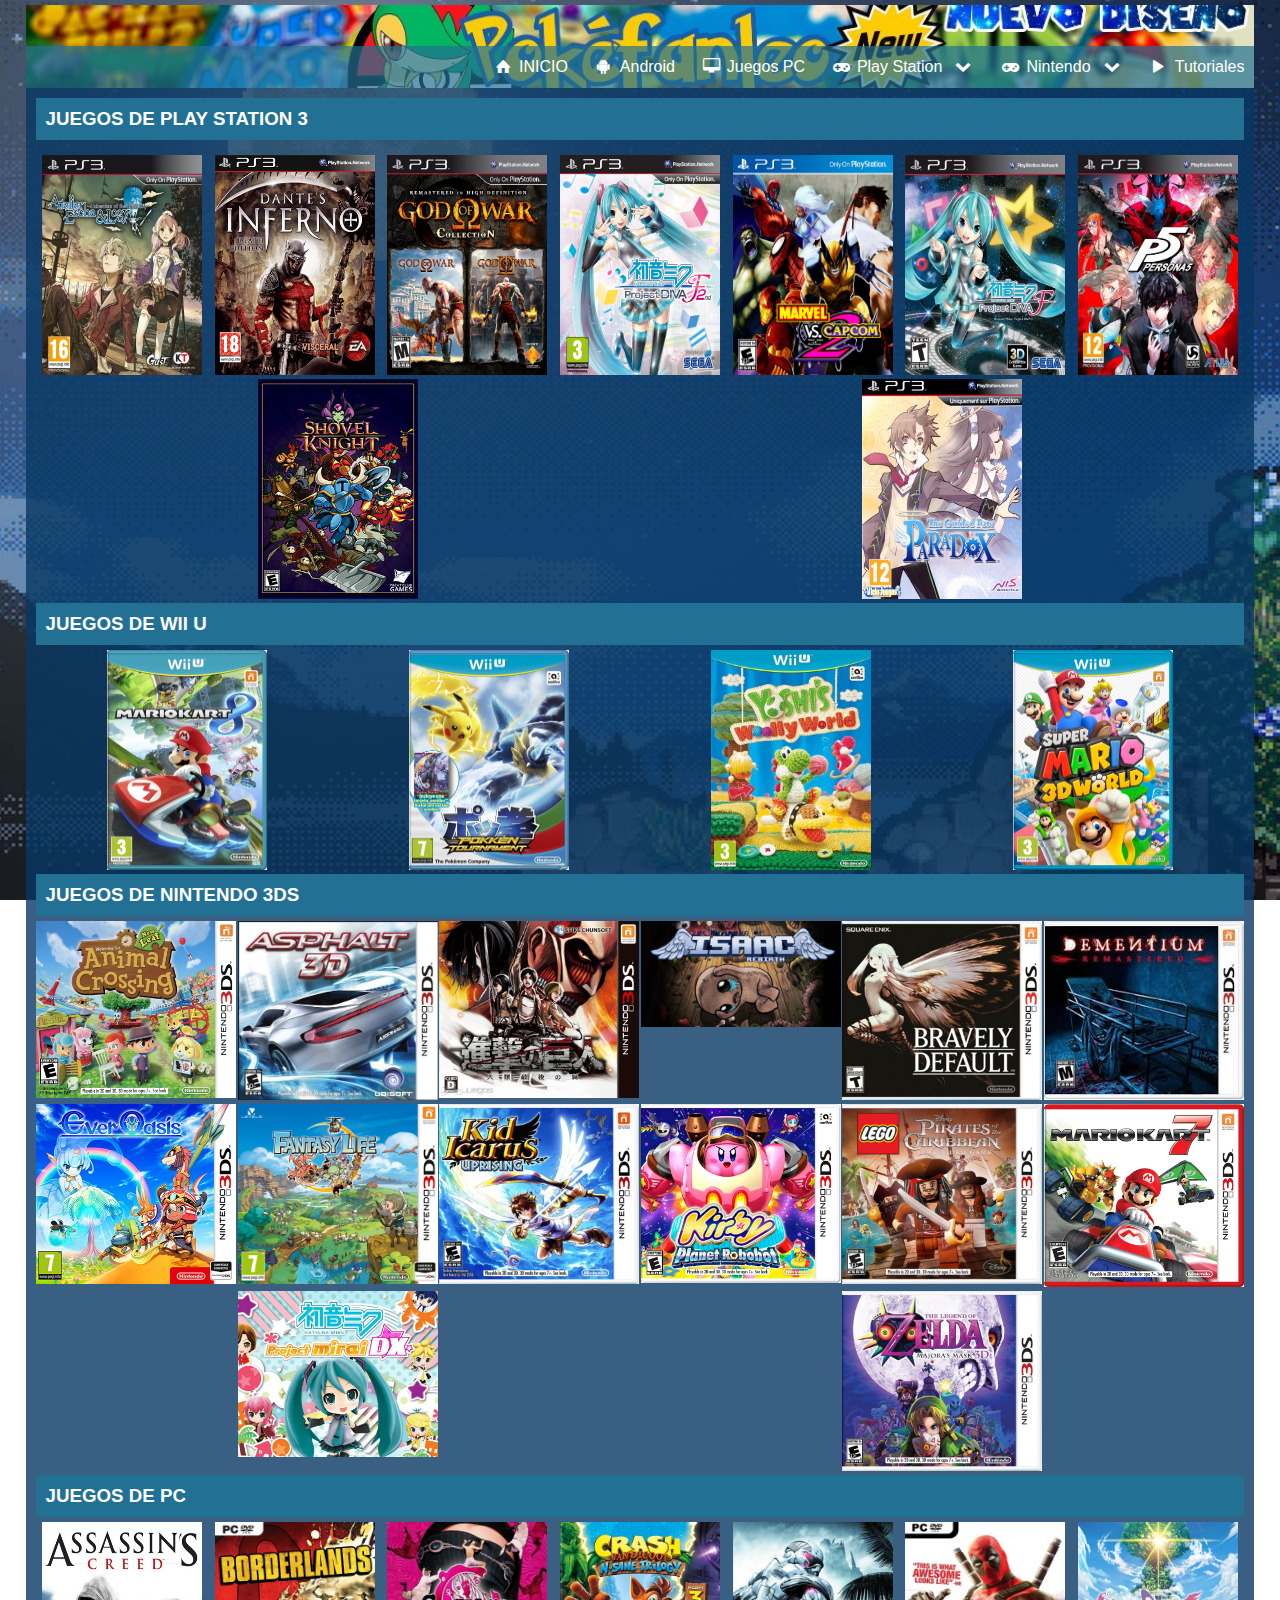
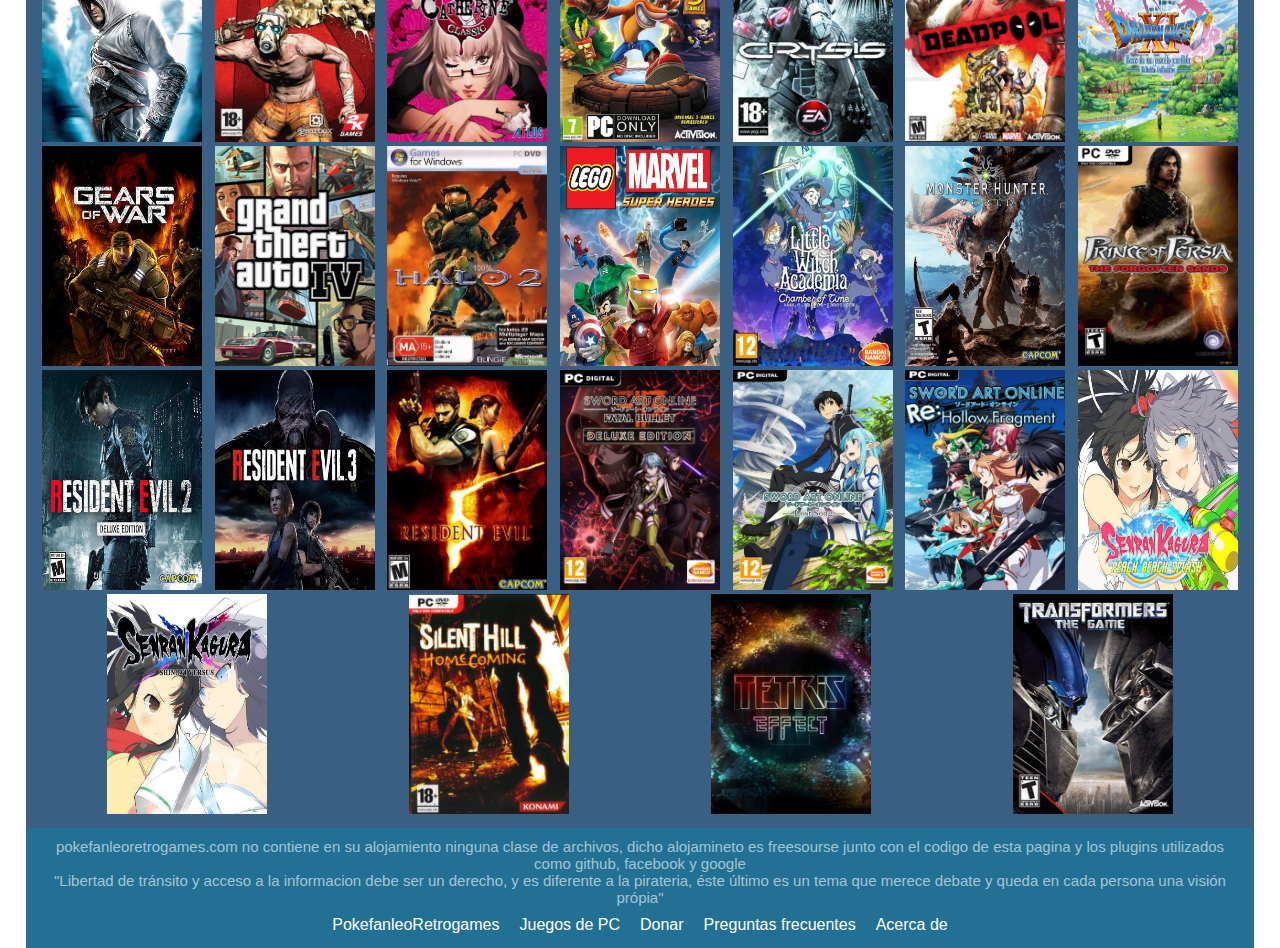
==== index.html @ d8ee8769 "Update index.html" ====
<!DOCTYPE html>
<html lang="es">

<head>
    <title>(52) Galeria de juegos</title>
    <meta charset="UTF-8">
    <meta name="viewport" content="width=device-width, user-scalable=no, initial-scale=1.0, maximum-scale=1.0, minimum-scale=1.0">	
	<meta name="propeller" content="c3ce9e8815417388051bc9a4eebee7f5">
    <script src="js/jquery-3.4.1.js"></script>
    <script async defer src="https://connect.facebook.net/es_LA/sdk.js"></script>
    <script src="js/swiper.min.js"></script>
    <script src="js/sticky-sidebar.js"></script>
    <link rel="icon" type="image/png" href="images/favicon.png">
    <link rel="stylesheet" href="css/estilos.css">
    <link rel="stylesheet" href="css/fontello.css">
</head>

<body>
    <!-- PLUGIN DE COMENTARIOS -->
    <div id="fb-root"></div>
    <script async defer crossorigin="anonymous" src="https://connect.facebook.net/es_LA/sdk.js#xfbml=1&version=v5.0"></script>
    <!-- fin de plugin de comentarios -->

    <div class="hoja">
        <header>
            <img src="images/header2.jpg" alt="">
            <div class="encabezado">
                <a href="index.html"><img src="images/header2.jpg" alt=""></a>
            </div>
            <div class="menu-bar">
                <span class="icon-menu boton-menu"></span>
            </div>

            <!-- ----------------INICIO DEL MENU---------------- -->

            <nav>
                <ul>
                    <li><a href="index.html"><span class="icon-home"></span>INICIO</a></li>
                    <li><a href="https://pokefanleoretrogames.github.io/post/categorias/juegos-android.html"><span class="icon-android"></span>Android</a></li>
                    <li><a href="#pc"><span class="icon-desktop"></span>Juegos PC</a></li>
                    <li class="sub-menu">
                        <div><span class="icon-gamepad"></span>Play Station<span class="icon-down-open"></span></div>
                        <ul class="menu-hijo">
                            <li><a href="https://pokefanleoretrogames.github.io/post/pokemon/pc.html">Play Station</a></li>
                            <li><a href="https://pokefanleoretrogames.github.io/post/pokemon/android.html">Play Station 2</a></li>
                            <li><a href="https://pokefanleoretrogames.github.io/post/pokemon/peliculas.html">Play Station 3</a></li>
                        </ul>
                    </li>
                    <li class="sub-menu">
                        <div><span class="icon-gamepad"></span>Nintendo<span class="icon-down-open"></span></div>
                        <ul class="menu-hijo">
                            <li><a href="https://pokefanleoretrogames.github.io/post/colecciones/crash-bandicoot.html">NES</a></li>
                            <li><a href="https://pokefanleoretrogames.github.io/post/roms/nintendo-64.html">Nintendo 64</a></li>
                            <li><a href="https://pokefanleoretrogames.github.io/post/roms/gamecube.html">Nintendo Gamecube</a></li>
                            <li><a href="https://pokefanleoretrogames.github.io/post/roms/nintendo-wii.html">Nintendo Wii</a></li>
                            <li><a href="https://pokefanleoretrogames.github.io/post/roms/nintendo-ds.html">Nintendo DS</a></li>
                            <li><a href="https://pokefanleoretrogames.github.io/post/roms/gb-gbc-gba.html">Game boy GB/GBC</a></li>
                            <li><a href="#wiiu">Nintendo Wii U</a></li>
                            <li><a href="#3ds">Nintendo 3ds</a></li>
                        </ul>
                    </li>
                    <li><a href="https://pokefanleoretrogames.github.io/post/tutoriales.html"><span class="icon-play"></span>Tutoriales</a></li>
                </ul>
            </nav>
            <!-- ----------------FIN DEL MENU---------------- -->
        </header>

        
        <!-- 
                <div class="swiper-container">
                    <div class="swiper-wrapper">
                        <div class="swiper-slide"><a href="https://pokefanleoretrogames.github.io/post/pc/resident-evil-2-remake-descargar.html"><img src="https://i.imgur.com/V3TdPnG.jpg" alt=""></a></div>
                        <div class="swiper-slide"><a href="https://pokefanleoretrogames.github.io/post/android/bully-aniversary-edition-descargar.html"><img src="https://i.imgur.com/JTZw7f3.jpg" alt=""></a></div>
                        <div class="swiper-slide"><a href="https://pokefanleoretrogames.github.io/post/pc/sword-art-online-fatal-bullet-descargar.html"><img src="https://i.imgur.com/AmOZOX7.jpg" alt=""></a></div>
                        <div class="swiper-slide"><a href="https://pokefanleoretrogames.github.io/post/pc/senran-kagura-peach-beach-splash-descargar.html"><img src="https://i.ibb.co/NFsVTXM/senran.jpg" alt=""></a></div>
                        <div class="swiper-slide"><a href="https://pokefanleoretrogames.github.io/post/pc/catherine-classics-descargar.html"><img src="https://i.imgur.com/0GEJFHu.jpg" alt=""></a></div>
                        <div class="swiper-slide"><a href="https://pokefanleoretrogames.github.io/post/pc/gears-of-war-1-espanol-latino-full-pc-descargar.html"><img src="https://i.ibb.co/mqPdW1z/Gears-of-War-Portada.png" alt=""></a></div>
                        <div class="swiper-slide"><a href="https://pokefanleoretrogames.github.io/post/pc/grand-theft-auto-san-andreas-descargar.html"><img src="https://i.ibb.co/wrVk5Sx/gtasa.jpg" alt="portada" border="0"></a></div>
                        <div class="swiper-slide"><a href="https://pokefanleoretrogames.github.io/post/pc/descargar-crysis.html"><img src="https://i.ibb.co/gFMrHLm/crssportada.jpg" alt=""></a></div>
                        <div class="swiper-slide"><a href="https://pokefanleoretrogames.github.io/post/pc/senran-kagura-shinobi-versus-pc-full-descargar.html"><img src="https://i.ibb.co/v4hDWkx/senrankagurashinoviversus.jpg" alt=""></a></div>
                        <div class="swiper-slide"><a href="https://pokefanleoretrogames.github.io/post/pc/descargar-borderlands.html"><img src="https://i.ibb.co/wp80292/Borderlands.jpg" alt="Borderlands" border="0"></a></div>
                    </div>
                    Add Pagination
                    <div class="swiper-pagination"></div>
                    Add Arrows
                    <div class="swiper-button-next" style="padding: 10px;"></div>
                    <div class="swiper-button-prev"></div>
                </div> -->
        <main class="principal">
           <h3>Juegos de play station 3</h3>
            <div class="estante">
                <input class="caja" type="checkbox" id="box1">
                <label for="box1"><img src="images/ps3/atelier-escha-logyps3.jpg" alt="" title="Atelier Escha & Logy - ROL - jRPG"></label>
                
                <input class="caja" type="checkbox" id="box2">
                <label for="box2"><img src="images/ps3/danteps3.gif" alt="" title="Dante´s Inferno - HACK AND SLASH - AVENTURA"></label>
                
                <input class="caja" type="checkbox" id="box3">
                <label for="box3"><img src="images/ps3/gowcollps3.jpg" alt="" title="God Of War Collection - HACK AND SLASH - AVENTURA"></label>
                
                <input class="caja" type="checkbox" id="box4">
                <label for="box4"><img src="images/ps3/hatsune-miku-pdf2-ps3.jpg" alt="" title="Hatsune Miku Project Diva F - RITMICO -MUSICAL"></label>
                
                <input class="caja" type="checkbox" id="box5">
                <label for="box5"><img src="images/ps3/Marvel%20vs%20Capcom%202%20PS3.png" alt="" title="Marvel Vs Capcom 2 - PELEAS - 2D -ANIME"></label>
                
                <input class="caja" type="checkbox" id="box6">
                <label for="box6"><img src="images/ps3/mikuProjectfps3.jpg" alt=""></label>
                
                <input class="caja" type="checkbox" id="box7">
                <label for="box7"><img src="images/ps3/p5ps3.jpg" alt=""></label>
                
                <input class="caja" type="checkbox" id="box8">
                <label for="box8"><img src="images/ps3/Shovel_knight_ps3.jpg" alt=""></label>
                
                <input class="caja" type="checkbox" id="box9">
                <label for="box9"><img src="images/ps3/The%20guided%20fate%20paradox.jpg" alt="" title="The Guided Fate Paradox - RPG -TACTICA - ANIME"></label>
                
            </div>
               
                <!-- 
                <input class="caja" type="checkbox" id="boxX">
                <label for="boxX"><img src="" alt="" title=""></label>
                -->
                
            <h3 id="wiiu">Juegos de Wii u</h3>        
            <div class="estante">
                <input class="caja" type="checkbox" id="box10">
                <label for="box10"><img src="images/wiiu/mario-kart.jpg" alt="" title="Mario Kart 8 - KART - CARRERAS"></label>
                
                <input class="caja" type="checkbox" id="box11">
                <label for="box11"><img src="images/wiiu/pokken-tournament.jpg" alt="" title="Pokken Tournament - PELEAS - 3D"></label>
                
                <input class="caja" type="checkbox" id="box12">
                <label for="box12"><img src="images/wiiu/yoshis-woolly-world.jpg" alt="" title="Yoshi´s Woolly World - PLATAFORMAS 2.5D"></label>
                
                <input class="caja" type="checkbox" id="box13">
                <label for="box13"><img src="images/wiiu/super-mario-3d-world.jpg" alt="" title="Super Mario 3d World - PLATAFORMAS 3D"></label>
            </div>
            
                <!-- 
                <input class="caja" type="checkbox" id="boxX">
                <label for="boxX"><img src="" class="ds" alt="" title=""></label>
                -->
            
            <h3 id="3ds">Juegos de Nintendo 3ds</h3>
            <div class="estante">
                <input class="caja" type="checkbox" id="box14">
                <label for="box14"><img src="images/3ds/Animal_Crossing_New_Leaf.jpg" class="ds" alt="" title="Animal Crossing New Leaf- SIMULADOR"></label>
                
                <input class="caja" type="checkbox" id="box15">
                <label for="box15"><img src="images/3ds/Asphalt-3d-3ds.jpg" class="ds" alt="" title="Asphalt 3d - CARRERAS - CONDUCCION"></label>
                
                <input class="caja" type="checkbox" id="box16">
                <label for="box16"><img src="images/3ds/attack_on_titan-humanity%20in%20chains.jpg" class="ds" alt="" title="Attack on Titan Humanity in Chains - AVENTURA"></label>
                
                <input class="caja" type="checkbox" id="box17">
                <label for="box17"><img src="images/3ds/Binding%20Of%20isac%20Rebird.png" class="ds" alt="" title="Binding of isaac Rebird - MASMORRAS"></label>
                
                <input class="caja" type="checkbox" id="box18">
                <label for="box18"><img src="images/3ds/bravely_Default.jpg" class="ds" alt="" title="Bravely Default - ROL -RPG"></label>
                
                <input class="caja" type="checkbox" id="box19">
                <label for="box19"><img src="images/3ds/Dementium%20Remastered.jpg" class="ds" alt="" title="Dementium Remastered - TERROR - FPS"></label>
                
                <input class="caja" type="checkbox" id="box45">
                <label for="box45"><img src="images/3ds/Ever%20Oasis.jpg" class="ds" alt="" title="Ever Oasis - RPG"></label>
                
                <input class="caja" type="checkbox" id="box46">
                <label for="box46"><img src="images/3ds/fantasy-life.png" class="ds" alt="" title="Fantasy Life - RPG AVENTURA"></label>
                
                <input class="caja" type="checkbox" id="box47">
                <label for="box47"><img src="images/3ds/kid-icarus_uprising.jpg" class="ds" alt="" title="kid Ikarus Uprising - DISPAROS"></label>
                
                <input class="caja" type="checkbox" id="box48">
                <label for="box48"><img src="images/3ds/kirby-planet-robot.jpg" class="ds" alt="" title="Kirby Planet Robobot - AVENTURA - PLATAFORMAS 3D"></label>
                
                <input class="caja" type="checkbox" id="box49">
                <label for="box49"><img src="images/3ds/Lego%20Piratas%20del%20caribe.jpg" class="ds" alt="" title="LEGO Piratas Del Caribe - Aventura"></label>
                
                <input class="caja" type="checkbox" id="box50">
                <label for="box50"><img src="images/3ds/Mario%20Kart%207.jpg" class="ds" alt="" title="Mario KArt 7 - CARRERAS KARTZ"></label>
                
                <input class="caja" type="checkbox" id="box51">
                <label for="box51"><img src="images/3ds/Miku%20Project%20mirai%20DX.jpg" class="ds" alt="" title="Hatsune Miku Project Mirai DX"></label>
                
                <input class="caja" type="checkbox" id="box52">
                <label for="box52"><img src="images/3ds/Zelda%20Majora.jpg" class="ds" alt="" title="Zelda Majoras Mask - AVENTURA"></label>
            </div>
            
                <!-- 
                <input class="caja" type="checkbox" id="boxX">
                <label for="boxX"><img src="" alt="" title=""></label>
                -->
            
            <h3 id="pc">Juegos de PC</h3>
            <div class="estante">
                <input class="caja" type="checkbox" id="box20">
                <label for="box20"><img src="images/pc/Assasinscreed-Directorcuts.jpg" alt="" title="Assasins Creed - AVENTURA"></label>
                
                <input class="caja" type="checkbox" id="box21">
                <label for="box21"><img src="images/pc/Borderlands.jpg" alt="" title="Borderlands - FPS"></label>
                
                <input class="caja" type="checkbox" id="box22">
                <label for="box22"><img src="images/pc/catherine.jpg" alt="" title="Catherine - PUZZLES"></label>
                
                <input class="caja" type="checkbox" id="box23">
                <label for="box23"><img src="images/pc/Crash%20Bandicoot%20Nsane%20Trilogy.jpg" alt="" title="Crash Bandicoot Nsane Trilogy - AVENTURA - PLATAFORMAS 3D"></label>
                
                <input class="caja" type="checkbox" id="box24">
                <label for="box24"><img src="images/pc/Crysis.jpg" alt="" title=" Crysis - FPS"></label>
                
                <input class="caja" type="checkbox" id="box25">
                <label for="box25"><img src="images/pc/deadpool.jpg" alt="" title="Deadpool - AVENTURA HACK AND SLASH"></label>
                
                <input class="caja" type="checkbox" id="box26">
                <label for="box26"><img src="images/pc/Dragon%20Quest%20XI.jpg" alt="" title="Dragon Quest XI - JRPG AVENTURA"></label>
                
                <input class="caja" type="checkbox" id="box27">
                <label for="box27"><img src="images/pc/Gears_of_War_Portada.jpg" alt="" title="Gears of war - DISPAROS"></label>
                
                <input class="caja" type="checkbox" id="box28">
                <label for="box28"><img src="images/pc/GTAIV.jpg" alt="" title="GTA IV - MUNDO ABIERTO - AVENTURA"></label>
                
                <input class="caja" type="checkbox" id="box29">
                <label for="box29"><img src="images/pc/Halo%202.png" alt="" title="Halo 2 - FPS"></label>
                
                <input class="caja" type="checkbox" id="box30">
                <label for="box30"><img src="images/pc/LegoMarvel.jpg" alt="" title=" LEGO Marvel Super Heroes - AVENTURA"></label>
                
                <input class="caja" type="checkbox" id="box31">
                <label for="box31"><img src="images/pc/Little%20Witch%20Academia.jpg" alt="" title="Little Witch Academia - RPG AVENTURA"></label>
                
                <input class="caja" type="checkbox" id="box32">
                <label for="box32"><img src="images/pc/Monster%20Hunter%20World.jpg" alt="" title="Monster Hunter World - ARPG"></label>
                
                <input class="caja" type="checkbox" id="box33">
                <label for="box33"><img src="images/pc/Prince%20of%20persia.jpg" alt="" title="Prince of Persia - ACCION - AVENTURA"></label>
                
                <input class="caja" type="checkbox" id="box34">
                <label for="box34"><img src="images/pc/Resident%20Evil%202%20Remake.jpg" alt="" title="Resident Evil 2 Remake - TERROR DISPAROS"></label>
                
                <input class="caja" type="checkbox" id="box36">
                <label for="box36"><img src="images/pc/resident-evil-3-remake.webp" alt="" title="Resident Evil 3 Remake - DISPAROS TERROR"></label>
                
                <input class="caja" type="checkbox" id="box35">
                <label for="box35"><img src="images/pc/REsident%20evil%205.jpg" alt="" title="Resident Evil 5 - DISPAROS - TERROR"></label>
                
                <input class="caja" type="checkbox" id="box37">
                <label for="box37"><img src="images/pc/SAO%20Fatal%20Bullet.jpg" alt="" title="SAO Fatal Bullet - DISPAROS - AVENTURA"></label>
                
                <input class="caja" type="checkbox" id="box38">
                <label for="box38"><img src="images/pc/SAO%20Lost%20Song.jpg" alt="" title="SAO Lost Song - AVENTURA"></label>
                
                <input class="caja" type="checkbox" id="box39">
                <label for="box39"><img src="images/pc/SAOhollowf.jpg" alt="" title="SAO Hollow Fragment - AVENTURA"></label>
                
                <input class="caja" type="checkbox" id="box40">
                <label for="box40"><img src="images/pc/Senran%20Kagura%20Peach%20Beach%20Splash.jpg" alt="" title="Senran Kagura Peach Beach Splash - DISPAROS - AVETURA"></label>
                
                <input class="caja" type="checkbox" id="box41">
                <label for="box41"><img src="images/pc/senrankagurashinoviversus.jpg" alt="" title="Senran Kagura Shinovi Versus - Hack And Slash - HACK AND SLASH - AVETURA"></label>
                
                <input class="caja" type="checkbox" id="box42">
                <label for="box42"><img src="images/pc/Silent%20hill%20home%20coming.jpg" alt="" title="Silent Hill Homecoming - TERROR"></label>
                
                <input class="caja" type="checkbox" id="box43">
                <label for="box43"><img src="images/pc/tetriseffect.jpg" alt="" title="Tetris Effect - PUZZLES"></label>
                
                <input class="caja" type="checkbox" id="box44">
                <label for="box44"><img src="images/pc/Transformers.jpg" alt="" title="Transformers The Game - AVENTURA"></label>
            </div>
        
        </main>
        <!-- <aside>
           
           ----------------------------- BUSCAR PLUG IN SIDEBAR --------------------------------
           
            <div class="bloque">
                <h3>Buscar</h3>
                <script async src="https://cse.google.com/cse.js?cx=005208128495834736334:ucvmefrny7u"></script>
                <div class="gcse-search"></div>
            </div>
            
           ----------------------------- FIN BUSCAR PLUG IN SIDEBAR --------------------------------   
            
            <div class="bloque">
                <h3>TITULO DE BLOQUE</h3>
                <a href="http://bit.ly/2Lgnjmt"><img src="https://i.ibb.co/KNGM86s/Nuevo-canal.jpg" alt=""></a>
            </div>
            <div class="bloque">
                <h3>TITULO DE BLOQUE</h3>
                <a href="https://pokefanleoretrogames.github.io/post/programas/descargar-de-mega-sin-limite.html"><img src="https://i.ibb.co/zxPKnJY/Megawid.gif" alt=""></a>
            </div>
            
            -------------- PLUG IN FACEBOOK SIDEBAR ---------
            
            <div class="bloque">
                <h3>FACEBOOK</h3>
                <center>
                    <div class="fb-page" data-href="https://www.facebook.com/pokefanleoretrogames" data-small-header="false" data-adapt-container-width="true" data-hide-cover="false" data-show-facepile="true"></div>
                </center>
            </div>
            
            -------------- FIN PLUG IN FACEBOOK SIDEBAR ---------
            
        </aside> -->
        <!--
        <div class="uso-cookies">
            <h3>*** Uso de cookies ***</h3>
            <p>Para mejorar la experiencia de navegación se utilizan Cookies propias y de terceros. Al continuar con la navegación se entiende que se acepta su uso.</p>
        </div>
        -->
        <footer>
            <p>pokefanleoretrogames.com no contiene en su alojamiento ninguna clase de archivos, dicho alojamineto es freesourse junto con el codigo de esta pagina y los plugins utilizados como github, facebook y google</p>
            <p>"Libertad de tránsito y acceso a la informacion debe ser un derecho, y es diferente a la pirateria, éste último es un tema que merece debate y queda en cada persona una visión própia"</p>
            <ul>
                <li><a href="#">PokefanleoRetrogames</a></li>
                <li><a href="#">Juegos de PC</a></li>
                <li><a href="#">Donar</a></li>
                <li><a href="#">Preguntas frecuentes</a></li>
                <li><a href="#">Acerca de</a></li>
            </ul>
        </footer>
        <div class="ir-arriba">
            <span class="icon-down-open"></span>
        </div>
    </div>
    
    
    
    <script src="js/scripts.js"></script>
	<!-- Global site tag (gtag.js) - Google Analytics -->

	
</body>

</html>
---- css/estilos.css ----
@import url(estilos-menu.css);
@import url(estilos-prueba.css);
@import url(estilos-slides.css);
@import url(swiper.min.css);
@import url(estilos-post.css);
@import url(estilos-portadas.css);

body {
    background-image: url(../images/background.jpg);
    background-size: auto 100%;
    background-attachment: fixed;
    background-repeat: no-repeat;
    background-position: 50% 50%;
}

.hoja {
    width: 96%;
    position: relative;
    left: 2%;
    background: rgba(7, 55, 99, 0.8);
    margin-top: 5px;
}

header {
    width: 100%;
    display: block;
    position: relative;
}

header img {
    width: 100%;
}

.encabezado {
    position: absolute;
    display: block;
    overflow: hidden;
    right: 0;
    height: 100%;
    top: 0;
    width: 100%;
}

.encabezado img {
    height: 100%;
    width: 100%;
}

.principal {
    padding: 10px;
    width: 100%;
    display: inline-block;
}

.principal h3 {
    display: block;
    width: 100%;
    background: #227093;
    color: white;
    padding: 10px 10px;
    text-transform: uppercase;
}

.principal h3 a {
    color: white;
    margin-left: 20px;
    float: right;
    padding-left: 15px;
    border-left: 1px solid #fff;

}

.principal h3:first-child {
    margin-bottom: 10px;
}

/* --------------INICIO DE BLOG ---------------- */
.principal .blog {
    overflow-y: auto;
    width: 100%;
}

.principal .blog .entrada {
    background: #227093;
    border: 1px solid #0a2531;
    width: 100%;
    display: inline-flex;
    margin-bottom: 5px;
    text-decoration: none;
    color: white;
    padding: 15px 25px;
}

.principal .blog .entrada:hover {
    background: rgba(255, 255, 255, 0);
    border: 1px solid #fff;

}

.principal .blog .entrada img {
    width: 180px;
    height: 100%;
    margin: auto 0;
    border: 1px solid white;
}

.principal .blog .cuadrado img{
    width: 180px;
}

.principal .blog .entrada .texto-entrada {
    padding-left: 10px;
    padding-right: 10px;
    width: 60%;
    height: 100%;
    margin: auto 0;
}

.principal .blog .entrada .texto-entrada h4 {
    width: 100%;
    padding: 5px;
    color: white;
    border-left: 5px solid #fff;
}

.principal .blog .entrada .texto-entrada p {
    height: 100%;
}

.blog span {
    padding: 20px;
    margin: auto auto;
    border: 1px solid #fff;
    text-align: center;
}

.blog span:hover {
    background:  #227093;
}

/* ---------- Fin de entradas --------¿-- */

aside {
    width: 25%;
    padding-top: 10px;
    padding-right: 10px;
    padding-bottom: 10px;
    float: right;
    position: sticky;
    top: -320px;
    display: block;

}

.bloque {
    margin-bottom: 10px;
    width: 100%;
    z-index: 100;
}

.bloque p{
    padding: 2px;
    background: #fff;
    color: #227093;
    text-decoration: underline;
}

.gl-movil {
    display: none;
}

.gl-movil h3 {
    text-align: center;
    color: white;
    background: #073763;
    padding: 5px;
    font-size: 15px;
}

aside h3 {
    text-align: center;
    color: white;
    background: #227093;
    padding: 5px;
    font-size: 15px;
}

aside img {
    width: 100%;
    display: block;
}

.uso-cookies {
    width: 23%;
    background: #fff;
    bottom: 5px;
    right: 2%;
    position: fixed;
    margin: 10px;
    display: block;
    border: 3px Solid #7a2020;
    font-weight: bold;
    color: #7a2020;
}
.uso-cookies h3{
    background: #7a2020;
    color: #fff;
    padding: 2px;
    text-align: center;
}
footer {
    display: block;
    position: static;
    background: rgba(34, 112, 147, 1);
    padding: 10px;
    color: rgba(255, 255, 255, 0.6);
    height: 120px;
    margin: 0 auto;
}

footer p {
    width: 100%;
    text-align: center;
    font-size: 15px;
}

footer ul {
    display: flex;
    margin: 0 auto;
    position: static;
    width: 100%;
    justify-content: center;
    list-style: none;
}

footer ul li {
    padding: 10px;
}

footer ul li a {
    text-decoration: none;
    color: white;
}

.contenedor-fb {
    background: #fff;
}

.fb-comments {
    background: #fff;
    display: block;
}

.frase {
    color: white;
    padding: 15px;
    text-align: center;
    font-size: 20px;
    font-style: italic;
    
}
.ir-arriba {
        position: fixed;
        display: none;
        background: #1ce2e2;
        bottom: 5px;
        right: 2%;
        z-index: 80;
        cursor: pointer;
        transform: rotate(-180deg);
    }
    .ir-arriba span{
        display: block;
        padding: 5px 5px;
        color: white;
        text-decoration: none;
        width: 100%;
        height: 100%;
        font-size: 20px;
    }
    
#publicidad {
    position: fixed;
    width: 100%;
    height: 100%;
    z-index: 1001;
    top: 0;
    left: 0;
    background: none;
    border: none;
}
#publicidad1 {
    position: fixed;
    width: 100%;
    height: 100%;
    z-index: 1001;
    top: 0;
    left: 0;
    background: none;
    border: none;
}






.estante {
    display: flex;
    flex-wrap: wrap;
    position: static;
    margin: 0 auto;
    justify-content: space-around;
    padding-top: 5px;
}

.estante .caja {
    display: none;
    
}
.estante img {
    width: 160px;
    height: 220px;
}

.estante input:checked + label img {
    width: 30%;
    height: auto;
    position: fixed;
    left: 35%;
    top: 5%;
    border: 3px Solid #fff;
    box-shadow: 50px 0px 5px 5px rgba(0,0,0, 0.5), -50px 0px 5px 5px rgba(0,0,0, 0.5);
    
}
.estante .ds {
    width: 200px;
    height: auto;
}

.estante input:checked + label .ds {
    width: 40%;
    height: auto;
    left: 30%;
}


















@media screen and (max-width: 940px) {
    
    
    .estante .ds {
    width: 160px;
    height: auto;
}
    
    
    .estante input:checked + label img {
        width: 90%;
        height: auto;
        left: 5%;
        top: 15%;
        box-shadow: 0px 400px 5px 5px rgba(0,0,0, 0.5), 0px -400px 5px 5px rgba(0,0,0, 0.5);
    }
    
    .estante input:checked + label .ds {
    width: 90%;
    height: auto;
    left: 5%;
    top: 10%
}
    
    .estante img {
    width: 100px;
    height: 135px;
}
    
    
    
    
    
    
    
    
    
    body {
        background-image: url(../images/background.jpg);
        background-size: auto 100%;
        background-attachment: fixed;
        background-repeat: no-repeat;
        background-position: 82% 50%;
    }


    .principal {
        width: 100%;
    }

    aside {
        position: static;
        float: none;
        width: 100%;
        padding-left: 10px;
        margin: 0 auto;
    }

    .principal .blog .entrada .texto-entrada h4 {
        border-right: 5px solid #fff;
    }

    .principal .blog .entrada {
        display: block;
        text-align: center;
    }
    .principal .blog .entrada img {
        width: 90%;
    }

    .principal .blog .entrada .texto-entrada {
        width: 100%;
        height: 100px;
        padding: 0;
        overflow: hidden;
        text-overflow: ellipsis;
        margin-bottom: 5px;
    }

    .blog span {
        padding: 2px;
    }

    footer {
        height: auto;
    }

    
    footer ul {
        flex-wrap: wrap;
    }
    
    .uso-cookies {
    width: 100%;
    background: #fff;
    margin: 0 auto;
    left: 0;
    right: inherit;
    bottom: 0px;
    position: fixed;
    border: 3px Solid #7a2020;
    font-weight: bold;
    font-size: 12px;
    font-weight: normal;
}
    .uso-cookies h3{
        font-size: 12px;
        font-weight: normal;
    }
    .ir-arriba {
        position: fixed;
        display: none;
        background: #1ce2e2;
        bottom: 5px;
        right: 2%;
        z-index: 80;
        cursor: pointer;
        transform: rotate(-180deg);
    }
    .ir-arriba span{
        display: block;
        padding: 5px 5px;
        color: white;
        text-decoration: none;
        width: 100%;
        height: 100%;
        font-size: 20px;
    }

}
---- css/fontello.css ----
@font-face {
  font-family: 'fontello';
  src: url('../font/fontello.eot?75985030');
  src: url('../font/fontello.eot?75985030#iefix') format('embedded-opentype'),
       url('../font/fontello.woff2?75985030') format('woff2'),
       url('../font/fontello.woff?75985030') format('woff'),
       url('../font/fontello.ttf?75985030') format('truetype'),
       url('../font/fontello.svg?75985030#fontello') format('svg');
  font-weight: normal;
  font-style: normal;
}
/* Chrome hack: SVG is rendered more smooth in Windozze. 100% magic, uncomment if you need it. */
/* Note, that will break hinting! In other OS-es font will be not as sharp as it could be */
/*
@media screen and (-webkit-min-device-pixel-ratio:0) {
  @font-face {
    font-family: 'fontello';
    src: url('../font/fontello.svg?75985030#fontello') format('svg');
  }
}
*/
 
 [class^="icon-"]:before, [class*=" icon-"]:before {
  font-family: "fontello";
  font-style: normal;
  font-weight: normal;
  speak: none;
 
  display: inline-block;
  text-decoration: inherit;
  width: 1em;
  margin-right: .2em;
  text-align: center;
  /* opacity: .8; */
 
  /* For safety - reset parent styles, that can break glyph codes*/
  font-variant: normal;
  text-transform: none;
 
  /* fix buttons height, for twitter bootstrap */
  line-height: 1em;
 
  /* Animation center compensation - margins should be symmetric */
  /* remove if not needed */
  margin-left: .2em;
 
  /* you can be more comfortable with increased icons size */
  /* font-size: 120%; */
 
  /* Font smoothing. That was taken from TWBS */
  -webkit-font-smoothing: antialiased;
  -moz-osx-font-smoothing: grayscale;
 
  /* Uncomment for 3D effect */
  /* text-shadow: 1px 1px 1px rgba(127, 127, 127, 0.3); */
}
 
.icon-down-dir:before { content: '\e800'; } /* '' */
.icon-down-open-1:before { content: '\e801'; } /* '' */
.icon-down-circle:before { content: '\e802'; } /* '' */
.icon-share-1:before { content: '\e803'; } /* '' */
.icon-download:before { content: '\e804'; } /* '' */
.icon-down-open:before { content: '\e805'; } /* '' */
.icon-ok:before { content: '\e806'; } /* '' */
.icon-home:before { content: '\e807'; } /* '' */
.icon-search:before { content: '\e808'; } /* '' */
.icon-spin5:before { content: '\e838'; } /* '' */
.icon-down-open-2:before { content: '\f004'; } /* '' */
.icon-play:before { content: '\f00f'; } /* '' */
.icon-menu:before { content: '\f0c9'; } /* '' */
.icon-download-cloud:before { content: '\f0ed'; } /* '' */
.icon-desktop:before { content: '\f108'; } /* '' */
.icon-gamepad:before { content: '\f11b'; } /* '' */
.icon-youtube-play:before { content: '\f16a'; } /* '' */
.icon-android:before { content: '\f17b'; } /* '' */
.icon-share:before { content: '\f1e0'; } /* '' */
.icon-paypal-1:before { content: '\f1ed'; } /* '' */
.icon-facebook-official:before { content: '\f230'; } /* '' */
.icon-instagram:before { content: '\f32d'; } /* '' */
.icon-paypal:before { content: '\f342'; } /* '' */
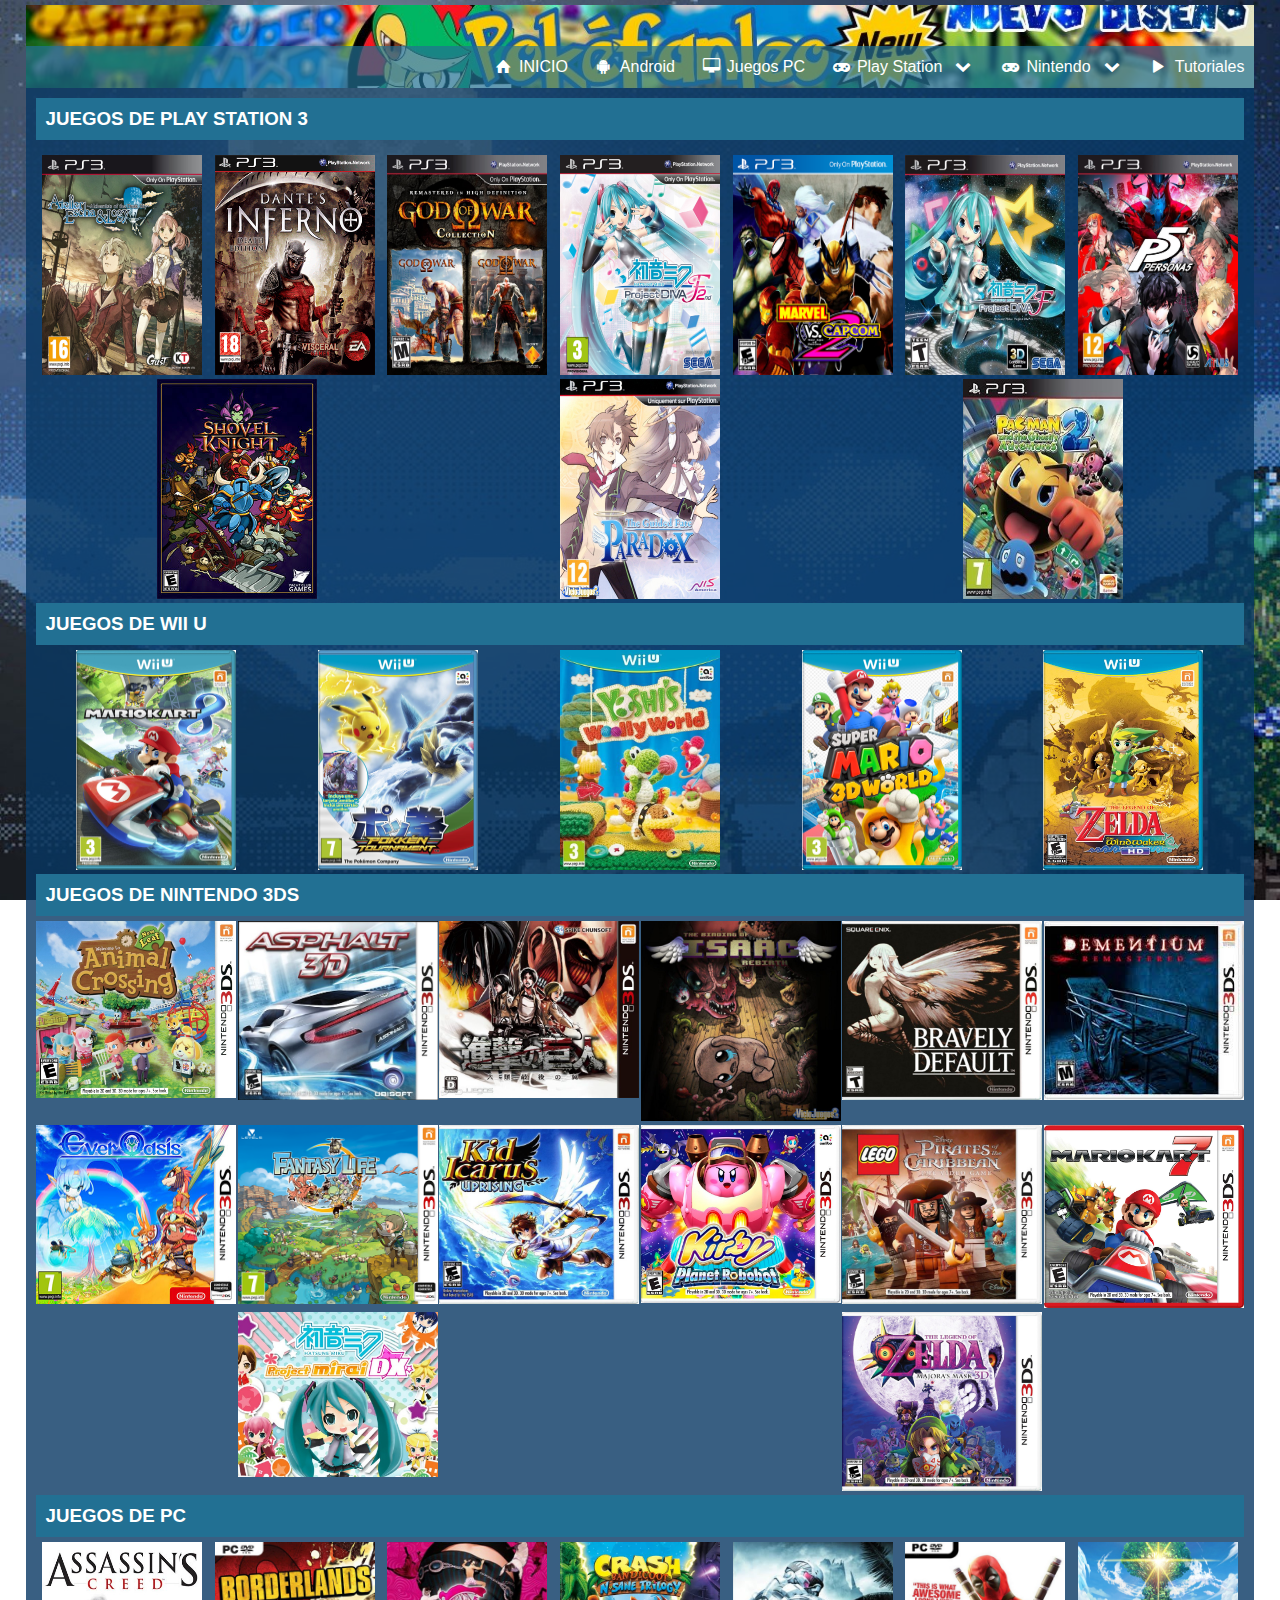
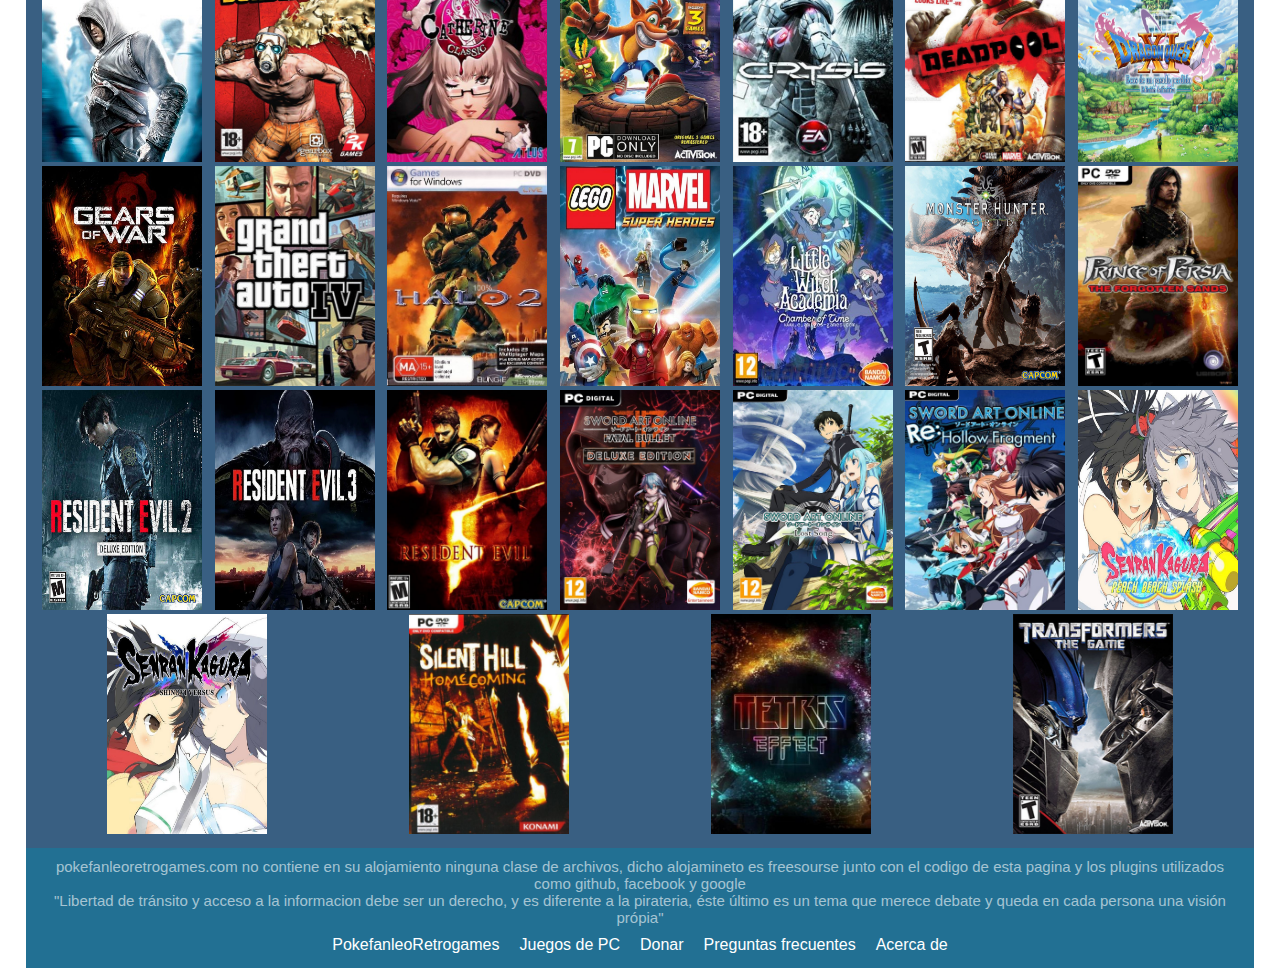
==== commit 44829587: "owo" ====
--- a/index.html
+++ b/index.html
@@ -2,7 +2,7 @@
 <html lang="es">
 
 <head>
-    <title>(52) Galeria de juegos</title>
+    <title>(54) Galeria de juegos</title>
     <meta charset="UTF-8">
     <meta name="viewport" content="width=device-width, user-scalable=no, initial-scale=1.0, maximum-scale=1.0, minimum-scale=1.0">	
 	<meta name="propeller" content="c3ce9e8815417388051bc9a4eebee7f5">
@@ -32,31 +32,65 @@
             </div>
 
             <!-- ----------------INICIO DEL MENU---------------- -->
-
-            <nav>
+            
+            
+            <nav class="menu-pc">
                 <ul>
                     <li><a href="index.html"><span class="icon-home"></span>INICIO</a></li>
-                    <li><a href="https://pokefanleoretrogames.github.io/post/categorias/juegos-android.html"><span class="icon-android"></span>Android</a></li>
+                    <li><a href="#android"><span class="icon-android"></span>Android</a></li>
                     <li><a href="#pc"><span class="icon-desktop"></span>Juegos PC</a></li>
                     <li class="sub-menu">
                         <div><span class="icon-gamepad"></span>Play Station<span class="icon-down-open"></span></div>
                         <ul class="menu-hijo">
-                            <li><a href="https://pokefanleoretrogames.github.io/post/pokemon/pc.html">Play Station</a></li>
-                            <li><a href="https://pokefanleoretrogames.github.io/post/pokemon/android.html">Play Station 2</a></li>
-                            <li><a href="https://pokefanleoretrogames.github.io/post/pokemon/peliculas.html">Play Station 3</a></li>
+                            <li><a href="#play1">Play Station</a></li>
+                            <li><a href="#play2">Play Station 2</a></li>
+                            <li><a href="#play3">Play Station 3</a></li>
                         </ul>
                     </li>
                     <li class="sub-menu">
                         <div><span class="icon-gamepad"></span>Nintendo<span class="icon-down-open"></span></div>
                         <ul class="menu-hijo">
-                            <li><a href="https://pokefanleoretrogames.github.io/post/colecciones/crash-bandicoot.html">NES</a></li>
-                            <li><a href="https://pokefanleoretrogames.github.io/post/roms/nintendo-64.html">Nintendo 64</a></li>
-                            <li><a href="https://pokefanleoretrogames.github.io/post/roms/gamecube.html">Nintendo Gamecube</a></li>
-                            <li><a href="https://pokefanleoretrogames.github.io/post/roms/nintendo-wii.html">Nintendo Wii</a></li>
-                            <li><a href="https://pokefanleoretrogames.github.io/post/roms/nintendo-ds.html">Nintendo DS</a></li>
-                            <li><a href="https://pokefanleoretrogames.github.io/post/roms/gb-gbc-gba.html">Game boy GB/GBC</a></li>
+                            <li><a href="#nes">NES</a></li>
+                            <li><a href="#n64">Nintendo 64</a></li>
+                            <li><a href="#gamecube">Nintendo Gamecube</a></li>
+                            <li><a href="#wii">Nintendo Wii</a></li>
+                            <li><a href="nds">Nintendo DS</a></li>
+                            <li><a href="gb">Game boy GB/GBC</a></li>
                             <li><a href="#wiiu">Nintendo Wii U</a></li>
                             <li><a href="#3ds">Nintendo 3ds</a></li>
+                        </ul>
+                    </li>
+                    <li><a href="https://pokefanleoretrogames.github.io/post/tutoriales.html"><span class="icon-play"></span>Tutoriales</a></li>
+                </ul>
+            </nav>
+            
+            <!-- --------------------------------------------------------------------------------- -->
+            
+            
+            <nav class="menu-movil">
+                <ul>
+                    <li><a href="index.html" onclick="cerrarmenu()"><span class="icon-home"></span>INICIO</a></li>
+                    <li><a href="#android" onclick="cerrarmenu()"><span class="icon-android"></span>Android</a></li>
+                    <li><a href="#pc" onclick="cerrarmenu()"><span class="icon-desktop"></span>Juegos PC</a></li>
+                    <li class="sub-menu">
+                        <div><span class="icon-gamepad"></span>Play Station<span class="icon-down-open"></span></div>
+                        <ul class="menu-hijo">
+                            <li><a href="#play1" onclick="cerrarmenu()">Play Station</a></li>
+                            <li><a href="#play2" onclick="cerrarmenu()">Play Station 2</a></li>
+                            <li><a href="#play3" onclick="cerrarmenu()">Play Station 3</a></li>
+                        </ul>
+                    </li>
+                    <li class="sub-menu">
+                        <div><span class="icon-gamepad"></span>Nintendo<span class="icon-down-open"></span></div>
+                        <ul class="menu-hijo">
+                            <li><a href="#nes" onclick="cerrarmenu()">NES</a></li>
+                            <li><a href="#n64" onclick="cerrarmenu()">Nintendo 64</a></li>
+                            <li><a href="#gamecube" onclick="cerrarmenu()">Nintendo Gamecube</a></li>
+                            <li><a href="#wii" onclick="cerrarmenu()">Nintendo Wii</a></li>
+                            <li><a href="nds" onclick="cerrarmenu()">Nintendo DS</a></li>
+                            <li><a href="gb" onclick="cerrarmenu()">Game boy GB/GBC</a></li>
+                            <li><a href="#wiiu" onclick="cerrarmenu()">Nintendo Wii U</a></li>
+                            <li><a href="#3ds" onclick="cerrarmenu()">Nintendo 3ds</a></li>
                         </ul>
                     </li>
                     <li><a href="https://pokefanleoretrogames.github.io/post/tutoriales.html"><span class="icon-play"></span>Tutoriales</a></li>
@@ -87,7 +121,7 @@
                     <div class="swiper-button-prev"></div>
                 </div> -->
         <main class="principal">
-           <h3>Juegos de play station 3</h3>
+           <h3 id="play3">Juegos de play station 3</h3>
             <div class="estante">
                 <input class="caja" type="checkbox" id="box1">
                 <label for="box1"><img src="images/ps3/atelier-escha-logyps3.jpg" alt="" title="Atelier Escha & Logy - ROL - jRPG"></label>
@@ -115,6 +149,9 @@
                 
                 <input class="caja" type="checkbox" id="box9">
                 <label for="box9"><img src="images/ps3/The%20guided%20fate%20paradox.jpg" alt="" title="The Guided Fate Paradox - RPG -TACTICA - ANIME"></label>
+                
+                <input class="caja" type="checkbox" id="box53">
+                <label for="box53"><img src="images/ps3/PAC-MAN%20and%20the%20Ghostly%20Adventures%202.jpg" alt="" title="Pacman and the ghostly adventures - AVENTURA - PLATAFORMAS 3D"></label>
                 
             </div>
                
@@ -136,6 +173,9 @@
                 
                 <input class="caja" type="checkbox" id="box13">
                 <label for="box13"><img src="images/wiiu/super-mario-3d-world.jpg" alt="" title="Super Mario 3d World - PLATAFORMAS 3D"></label>
+                
+                <input class="caja" type="checkbox" id="box54">
+                <label for="box54"><img src="images/wiiu/legendzeldawindwaker.jpg" alt="" title="Zelda Wind Waker - AVENTURA MASMORRAS"></label>
             </div>
             
                 <!-- 
@@ -155,7 +195,7 @@
                 <label for="box16"><img src="images/3ds/attack_on_titan-humanity%20in%20chains.jpg" class="ds" alt="" title="Attack on Titan Humanity in Chains - AVENTURA"></label>
                 
                 <input class="caja" type="checkbox" id="box17">
-                <label for="box17"><img src="images/3ds/Binding%20Of%20isac%20Rebird.png" class="ds" alt="" title="Binding of isaac Rebird - MASMORRAS"></label>
+                <label for="box17"><img src="images/3ds/Binding%20Of%20isac%20Rebird.jpg" class="ds" alt="" title="Binding of isaac Rebird - MASMORRAS"></label>
                 
                 <input class="caja" type="checkbox" id="box18">
                 <label for="box18"><img src="images/3ds/bravely_Default.jpg" class="ds" alt="" title="Bravely Default - ROL -RPG"></label>
--- a/css/estilos.css
+++ b/css/estilos.css
@@ -304,6 +304,7 @@
 
 
 
+/* ----------------------------------------------------------------------------- */
 
 .estante {
     display: flex;
@@ -344,25 +345,32 @@
     left: 30%;
 }
 
-
-
-
-
-
-
-
-
-
-
-
-
+.menu-movil {
+    display: none;
+}
+
+.menu-pc {
+    display: block;
+}
+
+
+
+
+
+/* ----------------------------------------------------------------------------- */
 
 
 
 
 
 @media screen and (max-width: 940px) {
-    
+    .menu-pc {
+        display: none;
+    }
+    
+    .menu-movil {
+        display: block;
+    }
     
     .estante .ds {
     width: 160px;
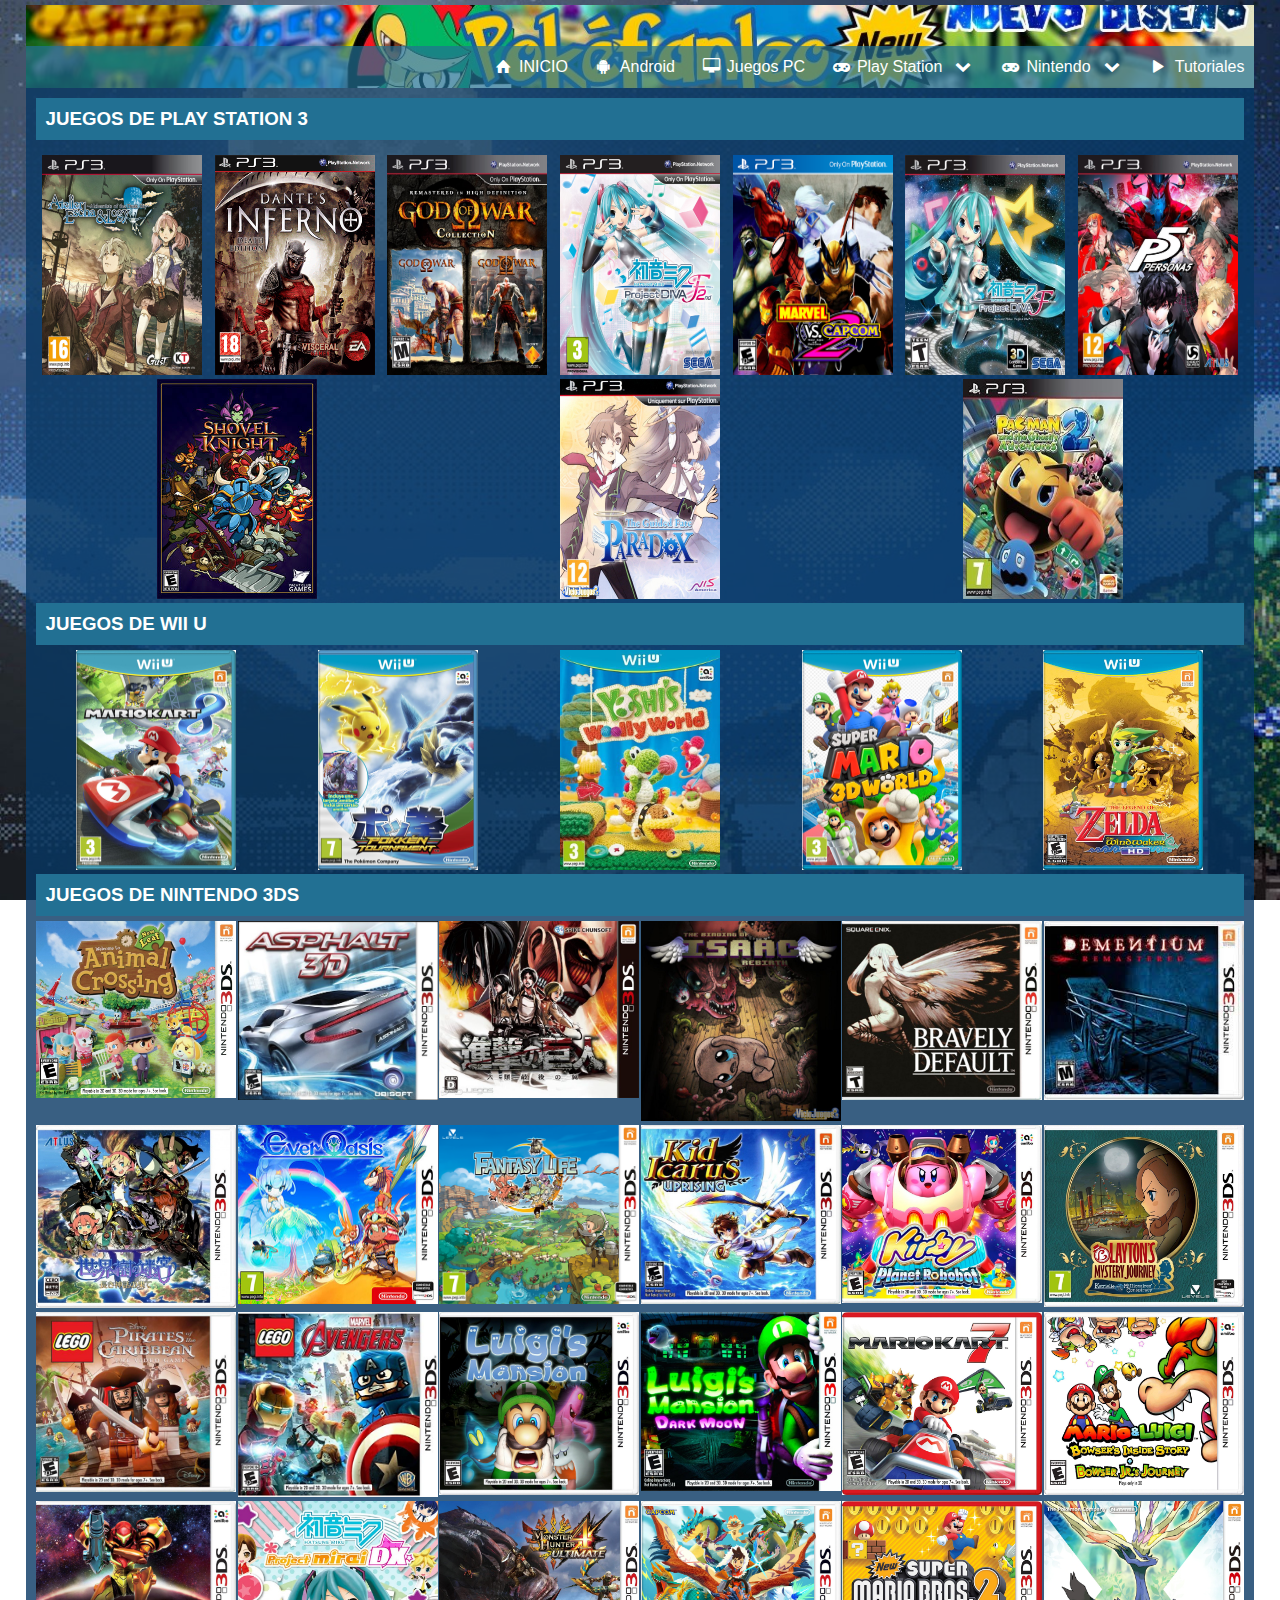
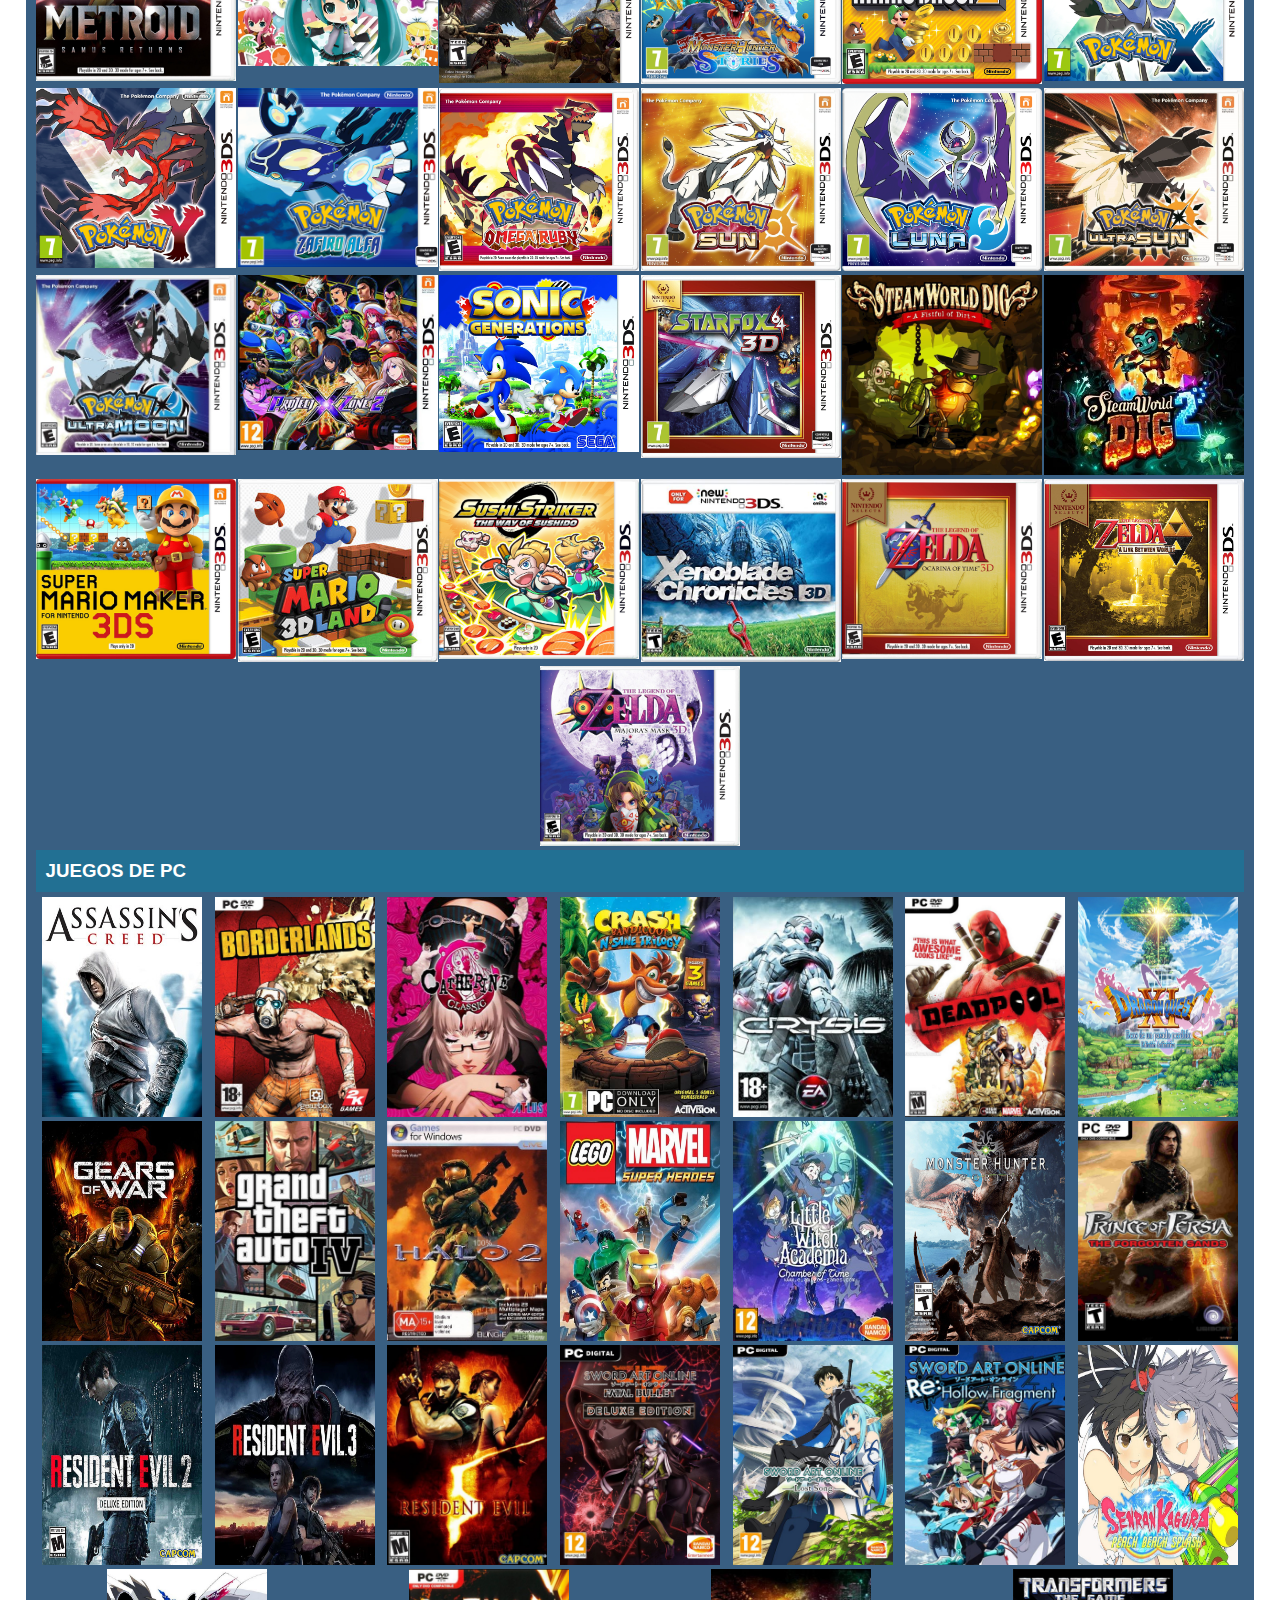
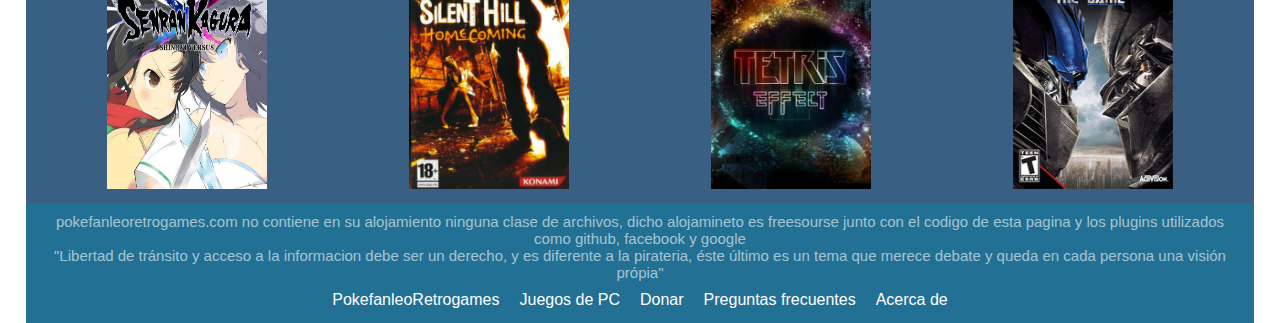
==== commit 2f8cbcc8: "mas" ====
--- a/index.html
+++ b/index.html
@@ -2,7 +2,7 @@
 <html lang="es">
 
 <head>
-    <title>(54) Galeria de juegos</title>
+    <title>(83) Galeria de juegos</title>
     <meta charset="UTF-8">
     <meta name="viewport" content="width=device-width, user-scalable=no, initial-scale=1.0, maximum-scale=1.0, minimum-scale=1.0">	
 	<meta name="propeller" content="c3ce9e8815417388051bc9a4eebee7f5">
@@ -139,13 +139,13 @@
                 <label for="box5"><img src="images/ps3/Marvel%20vs%20Capcom%202%20PS3.png" alt="" title="Marvel Vs Capcom 2 - PELEAS - 2D -ANIME"></label>
                 
                 <input class="caja" type="checkbox" id="box6">
-                <label for="box6"><img src="images/ps3/mikuProjectfps3.jpg" alt=""></label>
+                <label for="box6"><img src="images/ps3/mikuProjectfps3.jpg" alt="" title="Hatsune Miku Project Diva f2nd - RITMO"></label>
                 
                 <input class="caja" type="checkbox" id="box7">
-                <label for="box7"><img src="images/ps3/p5ps3.jpg" alt=""></label>
+                <label for="box7"><img src="images/ps3/p5ps3.jpg" alt="" title="Persona 5 - ROL - RPG"></label>
                 
                 <input class="caja" type="checkbox" id="box8">
-                <label for="box8"><img src="images/ps3/Shovel_knight_ps3.jpg" alt=""></label>
+                <label for="box8"><img src="images/ps3/Shovel_knight_ps3.jpg" alt="" title="Shovel Knigth - PLATAFORMAS 2D - PIXLEART"></label>
                 
                 <input class="caja" type="checkbox" id="box9">
                 <label for="box9"><img src="images/ps3/The%20guided%20fate%20paradox.jpg" alt="" title="The Guided Fate Paradox - RPG -TACTICA - ANIME"></label>
@@ -203,6 +203,9 @@
                 <input class="caja" type="checkbox" id="box19">
                 <label for="box19"><img src="images/3ds/Dementium%20Remastered.jpg" class="ds" alt="" title="Dementium Remastered - TERROR - FPS"></label>
                 
+                <input class="caja" type="checkbox" id="box55">
+                <label for="box55"><img src="images/3ds/Etrian%20Odisey%20V.jpg" class="ds" alt="" title="Etrian Odisey - Dungeons"></label>
+                
                 <input class="caja" type="checkbox" id="box45">
                 <label for="box45"><img src="images/3ds/Ever%20Oasis.jpg" class="ds" alt="" title="Ever Oasis - RPG"></label>
                 
@@ -215,14 +218,98 @@
                 <input class="caja" type="checkbox" id="box48">
                 <label for="box48"><img src="images/3ds/kirby-planet-robot.jpg" class="ds" alt="" title="Kirby Planet Robobot - AVENTURA - PLATAFORMAS 3D"></label>
                 
+                <input class="caja" type="checkbox" id="box56">
+                <label for="box56"><img src="images/3ds/Layton%20Katherine.jpg" class="ds" alt="" title="Laytons Journey Katherine - Puzzle"></label>
+                
                 <input class="caja" type="checkbox" id="box49">
                 <label for="box49"><img src="images/3ds/Lego%20Piratas%20del%20caribe.jpg" class="ds" alt="" title="LEGO Piratas Del Caribe - Aventura"></label>
                 
+                <input class="caja" type="checkbox" id="box57">
+                <label for="box57"><img src="images/3ds/LM%20Avengers.jpg" class="ds" alt="" title="LEGO Marvel Avenger - PUZZLE AVENTURA"></label>
+                
+                <input class="caja" type="checkbox" id="box58">
+                <label for="box58"><img src="images/3ds/luigis-mansion_3ds_portada.jpg" class="ds" alt="" title="Luigis Mansion - PUZZLE DUNGEONS"></label>
+                
+                <input class="caja" type="checkbox" id="box59">
+                <label for="box59"><img src="images/3ds/luigis-mansion-2.jpg" class="ds" alt="" title="Luigis Mansion 2 - PUZZLE DUNGEONS"></label>
+                
                 <input class="caja" type="checkbox" id="box50">
                 <label for="box50"><img src="images/3ds/Mario%20Kart%207.jpg" class="ds" alt="" title="Mario KArt 7 - CARRERAS KARTZ"></label>
                 
+                <input class="caja" type="checkbox" id="box60">
+                <label for="box60"><img src="images/3ds/MArio%20y%20Luigi%20Bowser%20inseide.jpg" class="ds" alt="" title="Mario & Luigi Bowser inside Story - RPG"></label>
+                
+                <input class="caja" type="checkbox" id="box61">
+                <label for="box61"><img src="images/3ds/metroid-samus-returns.jpg" class="ds" alt="" title="Metroid Samus Return - METROIDVANIA"></label>
+                
                 <input class="caja" type="checkbox" id="box51">
                 <label for="box51"><img src="images/3ds/Miku%20Project%20mirai%20DX.jpg" class="ds" alt="" title="Hatsune Miku Project Mirai DX"></label>
+                
+                <input class="caja" type="checkbox" id="box62">
+                <label for="box62"><img src="images/3ds/Monster%20hunter%204%20ultimate.jpg" class="ds" alt="" title="Monster Hunter 4 Ultimate - ARPG"></label>
+                
+                <input class="caja" type="checkbox" id="box63">
+                <label for="box63"><img src="images/3ds/monster-hunter-stories.jpg" class="ds" alt="" title="Monster Hunter Histories - RPG"></label>
+                
+                <input class="caja" type="checkbox" id="box64">
+                <label for="box64"><img src="images/3ds/Newsupermariobros2.jpg" class="ds" alt="" title="New Super Mario Bros 2 - PLATAFORMAS 2.5D"></label>
+                
+                <input class="caja" type="checkbox" id="box65">
+                <label for="box65"><img src="images/3ds/Pok%C3%A9mon_X.png" class="ds" alt="" title="Pokemon X"></label>
+                
+                <input class="caja" type="checkbox" id="box66">
+                <label for="box66"><img src="images/3ds/Pok%C3%A9mon_Y.png" class="ds" alt="" title="Pokemon Y"></label>
+                
+                <input class="caja" type="checkbox" id="box67">
+                <label for="box67"><img src="images/3ds/Pok%C3%A9mon_Zafiro_Alfa.png" class="ds" alt="" title="Pokemon Alfa Zafiro"></label>
+                
+                <input class="caja" type="checkbox" id="box68">
+                <label for="box68"><img src="images/3ds/Pokmeonruby.jpg" class="ds" alt="" title="Pokemon Rubi"></label>
+                
+                <input class="caja" type="checkbox" id="box69">
+                <label for="box69"><img src="images/3ds/pokemon-sol.jpg" class="ds" alt="" title="Pokemon Sol"></label>
+                
+                <input class="caja" type="checkbox" id="box70">
+                <label for="box70"><img src="images/3ds/pokemonluna.png" class="ds" alt="" title="Pokemon Luna"></label>
+                
+                <input class="caja" type="checkbox" id="box71">
+                <label for="box71"><img src="images/3ds/pokemon-ultrasol.jpg" class="ds" alt="" title="Pokemon Ultra sol"></label>
+                
+                <input class="caja" type="checkbox" id="box72">
+                <label for="box72"><img src="images/3ds/ultra%20luna.jpg" class="ds" alt="" title="Pokemon Ultra Luna"></label>
+                
+                <input class="caja" type="checkbox" id="box73">
+                <label for="box73"><img src="images/3ds/project-x-zone-2.jpg" class="ds" alt="" title="Project x Zone 2"></label>
+                
+                <input class="caja" type="checkbox" id="box74">
+                <label for="box74"><img src="images/3ds/sonic%20genetation.jpg" class="ds" alt="Sonic Generations" title="Sonic Generations"></label>
+                
+                <input class="caja" type="checkbox" id="box75">
+                <label for="box75"><img src="images/3ds/starfox%203d.jpg" class="ds" alt="" title="Starfox 64 3D"></label>
+                
+                <input class="caja" type="checkbox" id="box76">
+                <label for="box76"><img src="images/3ds/steamworld-dig.jpg" class="ds" alt="" title="Steam World Dig"></label>
+                
+                <input class="caja" type="checkbox" id="box77">
+                <label for="box77"><img src="images/3ds/steamworlddig2.jpg" class="ds" alt="" title="Steam World Dig 2"></label>
+                
+                <input class="caja" type="checkbox" id="box78">
+                <label for="box78"><img src="images/3ds/super-mario-maker.jpg" class="ds" alt="" title="Super Mario Maker"></label>
+                
+                <input class="caja" type="checkbox" id="box79">
+                <label for="box79"><img src="images/3ds/Super_Mario_3D_Land.jpg" class="ds" alt="" title="Super Mario 3d Land - PLATAFORMAS 3D"></label>
+                
+                <input class="caja" type="checkbox" id="box80">
+                <label for="box80"><img src="images/3ds/sushi-striker.jpg" class="ds" alt="" title="Sushi Strikers"></label>
+                
+                <input class="caja" type="checkbox" id="box82">
+                <label for="box82"><img src="images/3ds/xenobladecronicles3d.jpg" class="ds" alt="" title="Xenoblade Chronicles - MUNDO ABIERTO - ARPG"></label>
+                
+                <input class="caja" type="checkbox" id="box81">
+                <label for="box81"><img src="images/3ds/the-legend-of-zelda-ocarina-of-time.jpg" class="ds" alt="" title="Zelda Ocarina of Time - AVENTURA - DUNGEONS"></label>
+                
+                <input class="caja" type="checkbox" id="box83">
+                <label for="box83"><img src="images/3ds/Zelda%20a%20link%20Betwen%20World.jpg" class="ds" alt="" title="Zelda A link Betwen Worlds - DUNGEONS 2.5D - AVENTURA"></label>
                 
                 <input class="caja" type="checkbox" id="box52">
                 <label for="box52"><img src="images/3ds/Zelda%20Majora.jpg" class="ds" alt="" title="Zelda Majoras Mask - AVENTURA"></label>
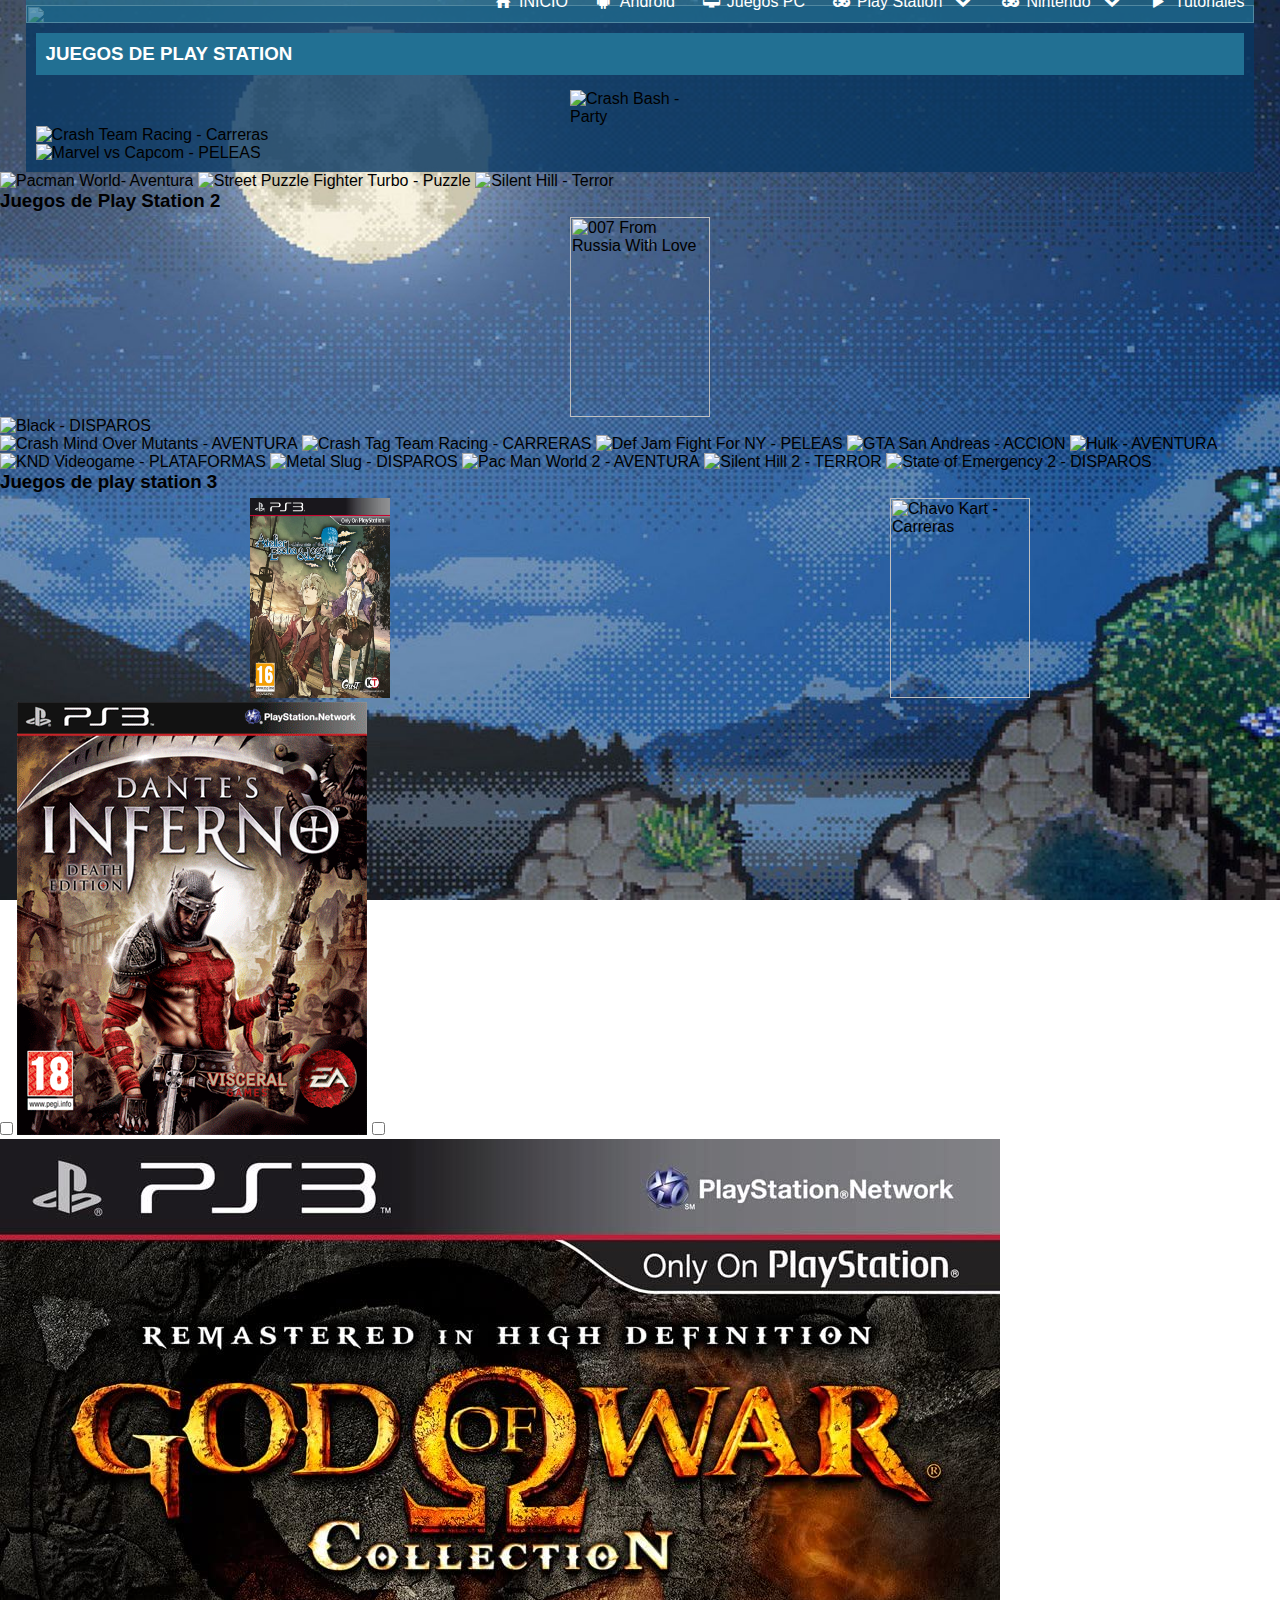
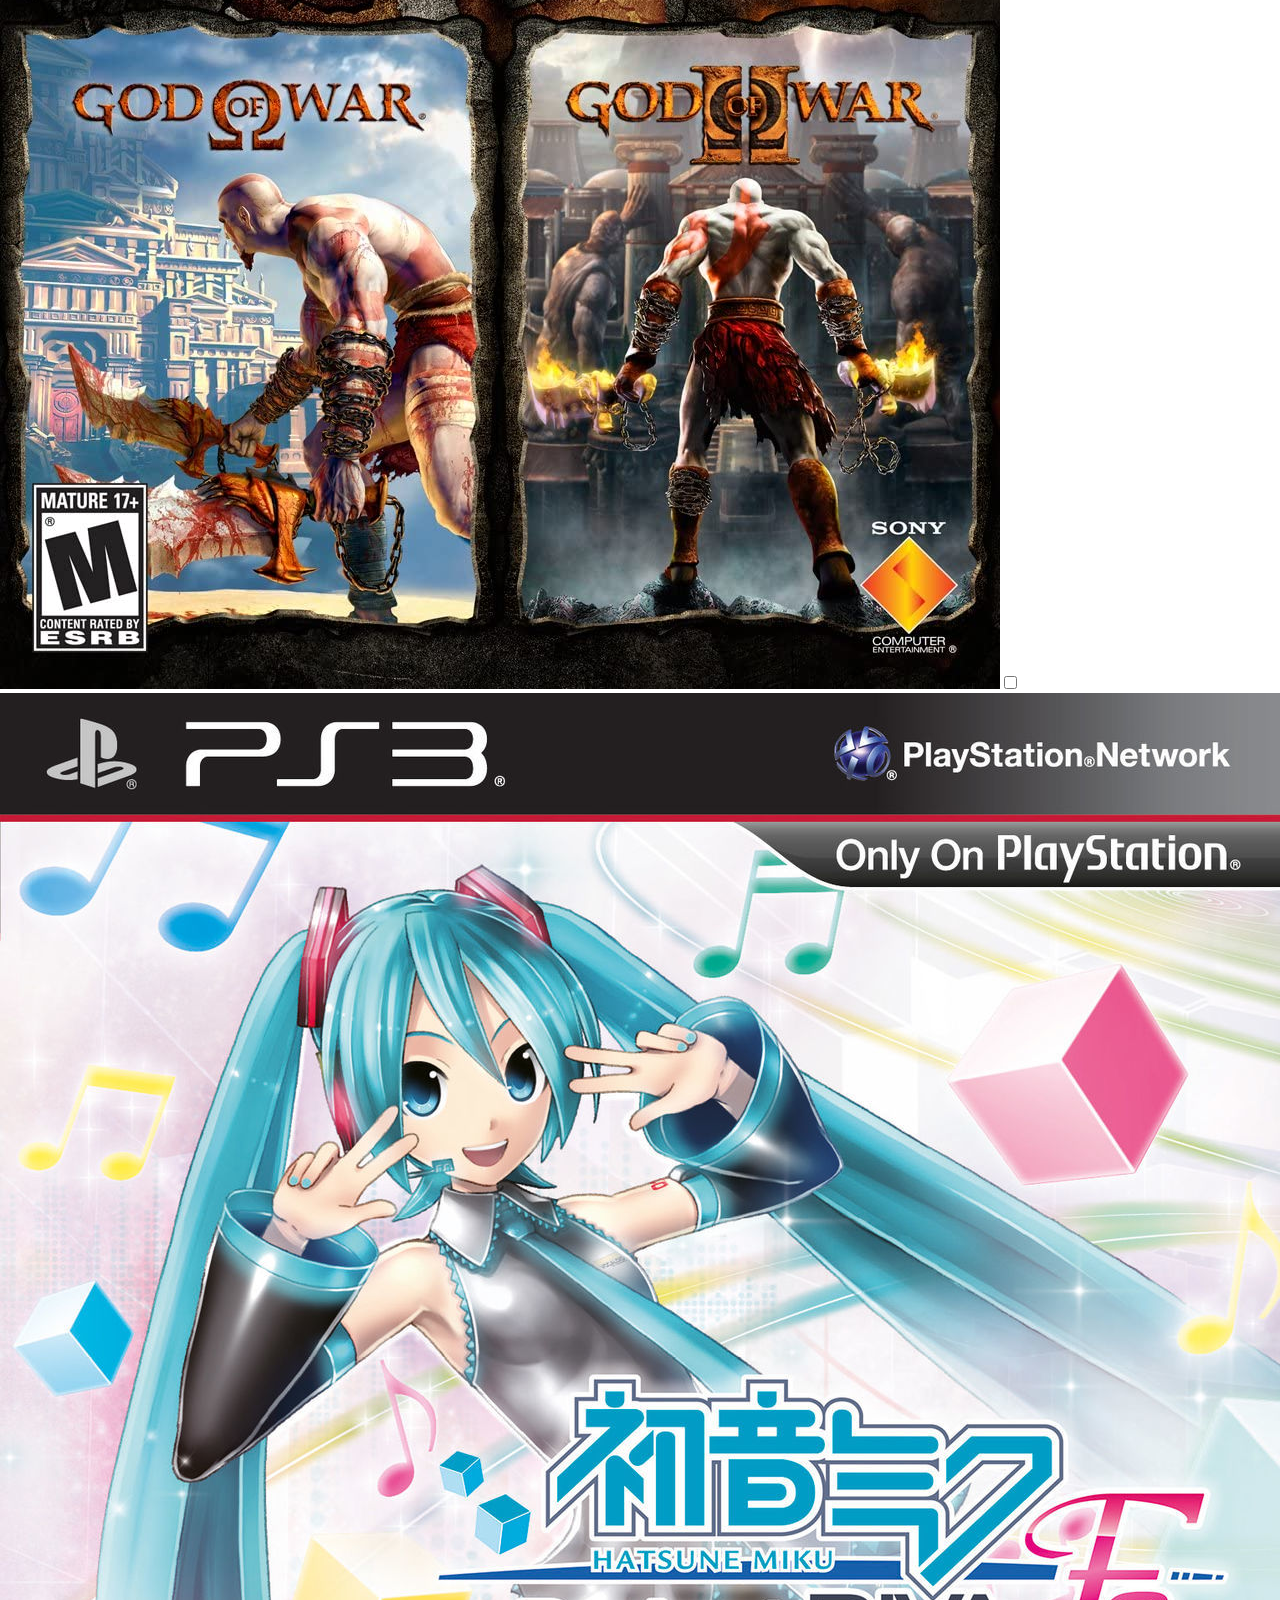
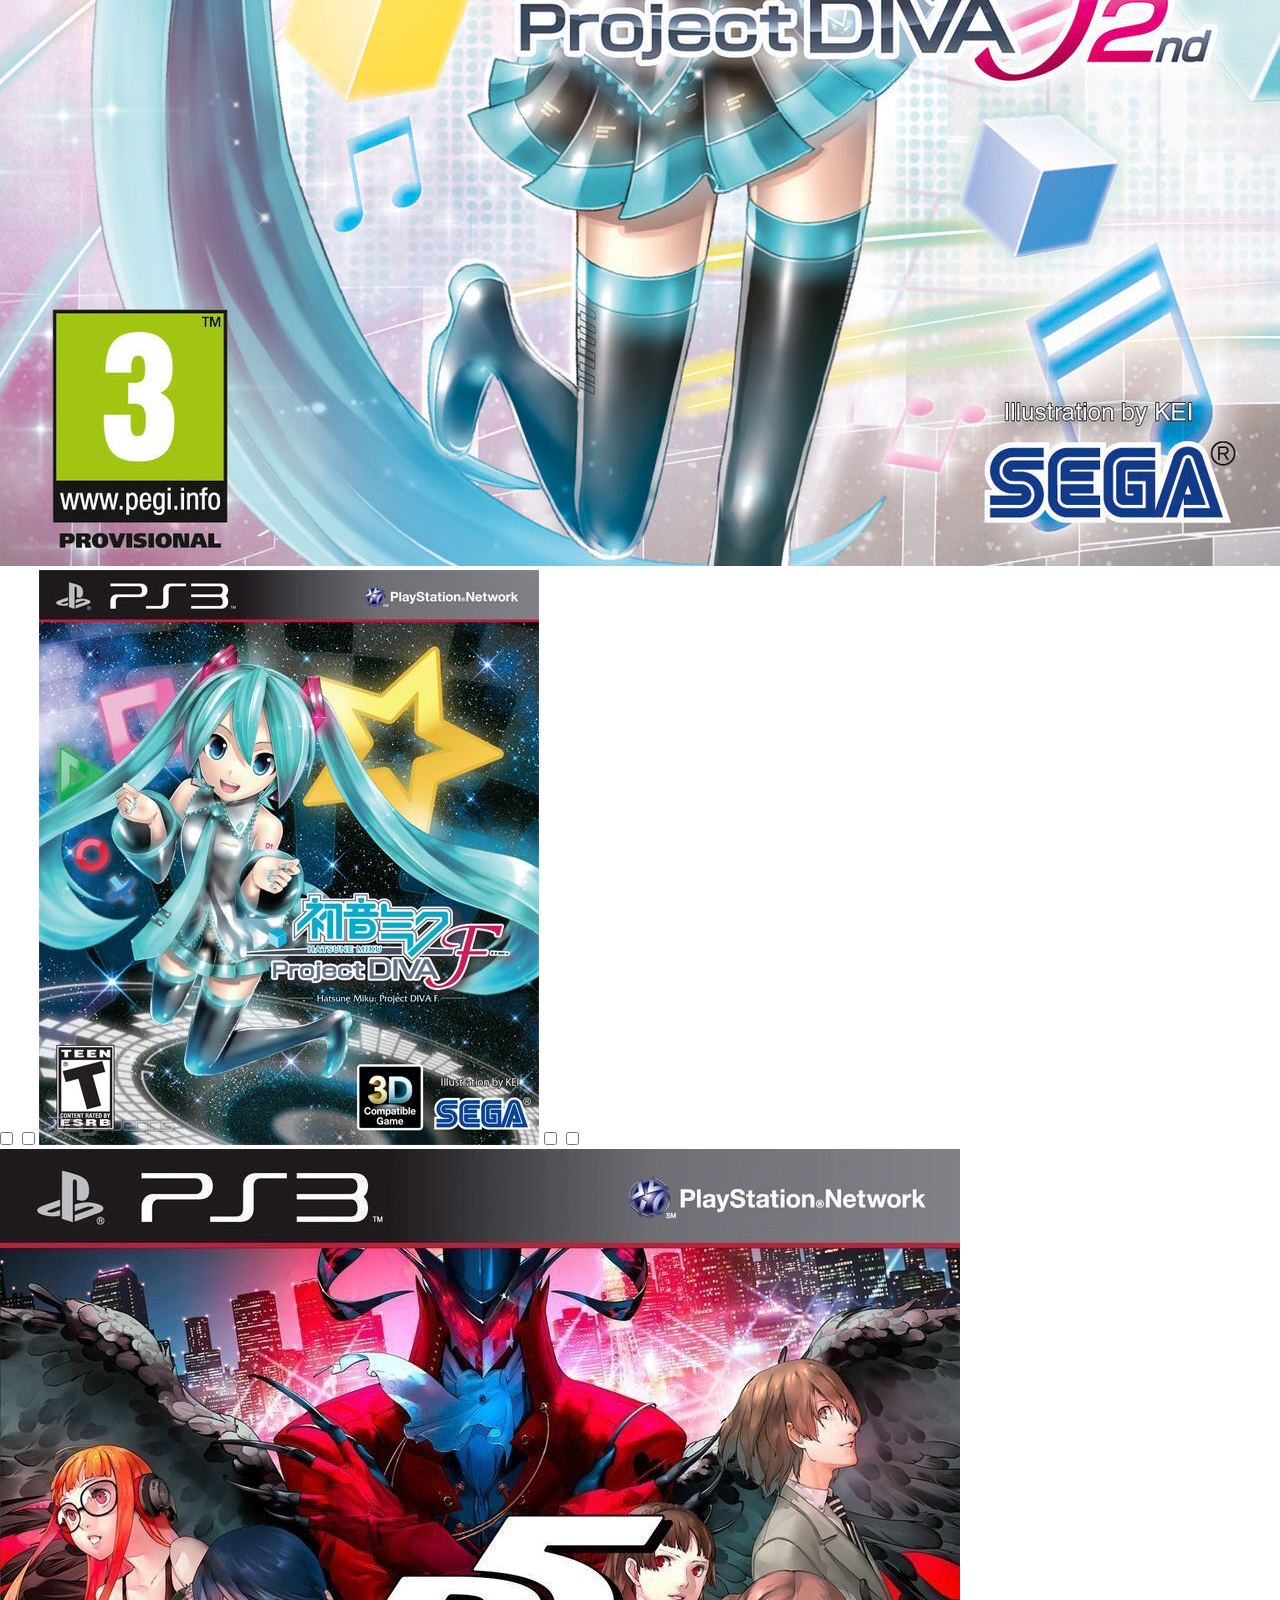
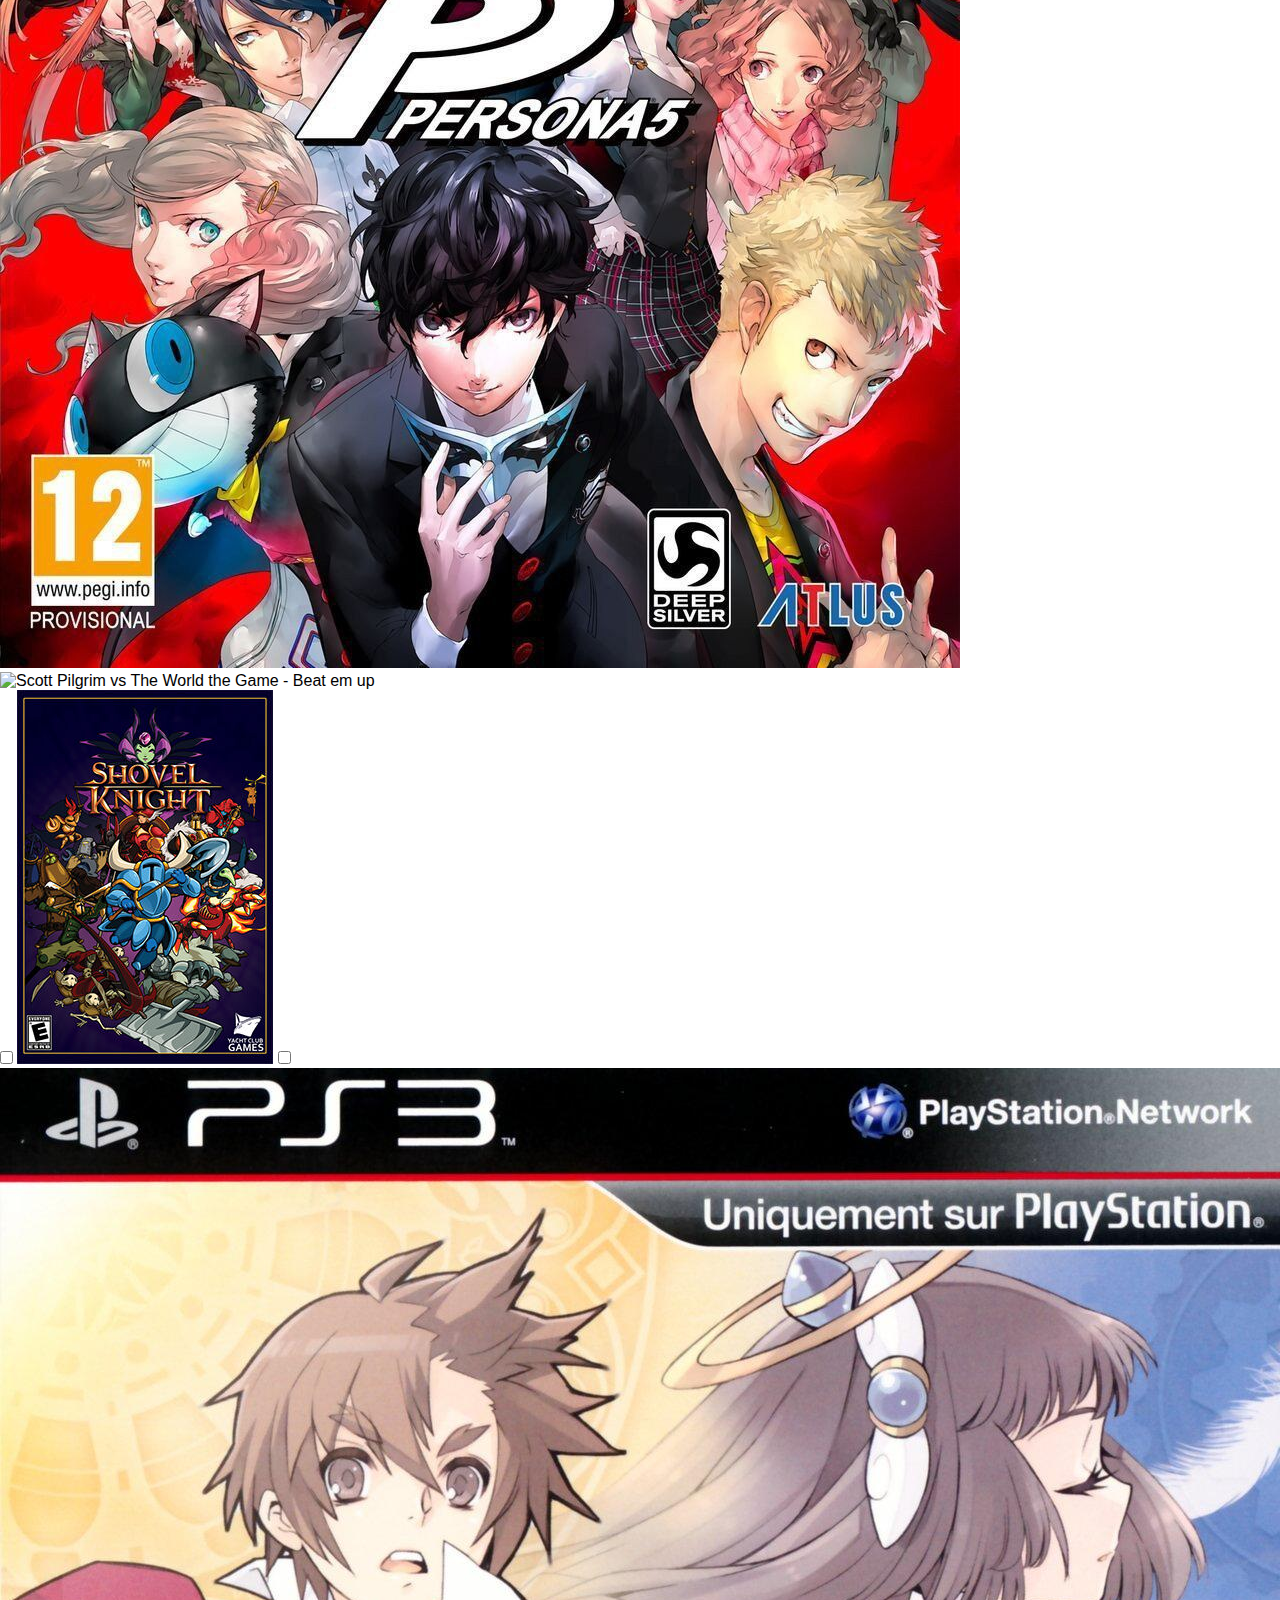
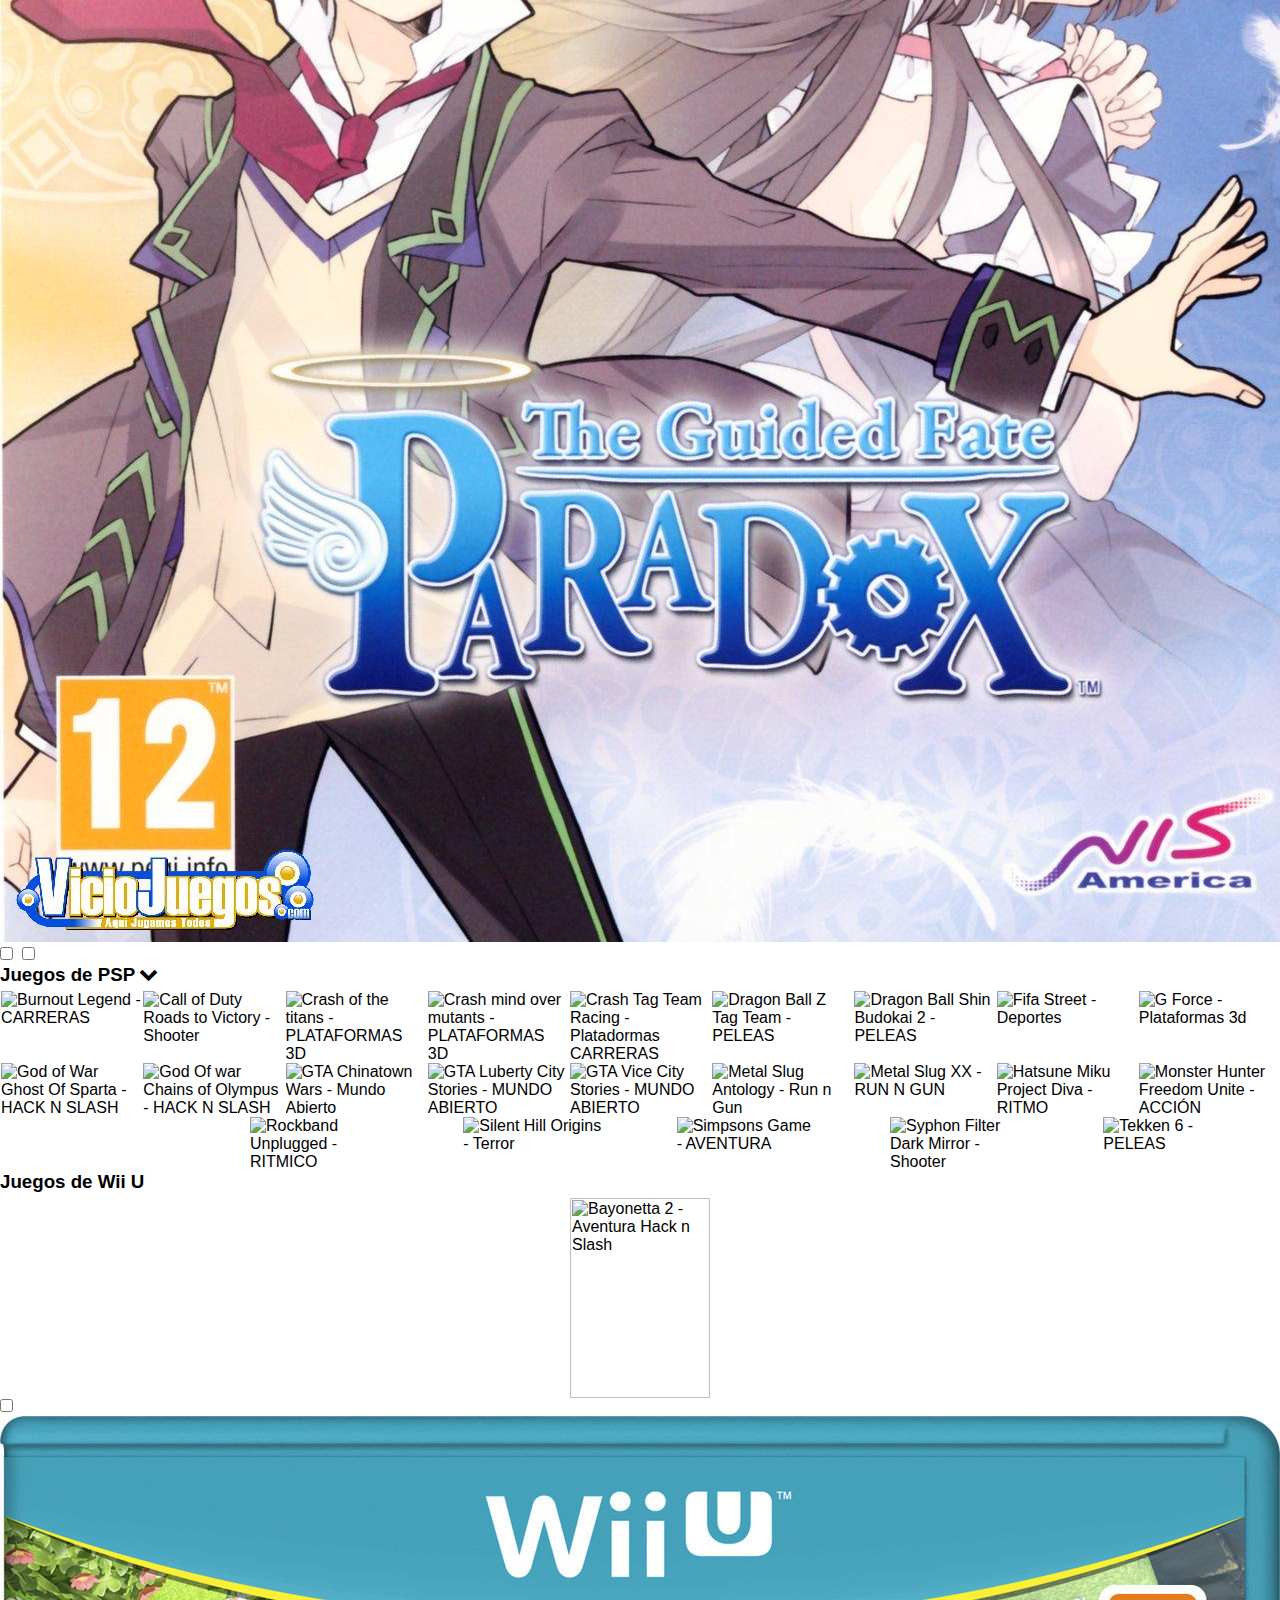
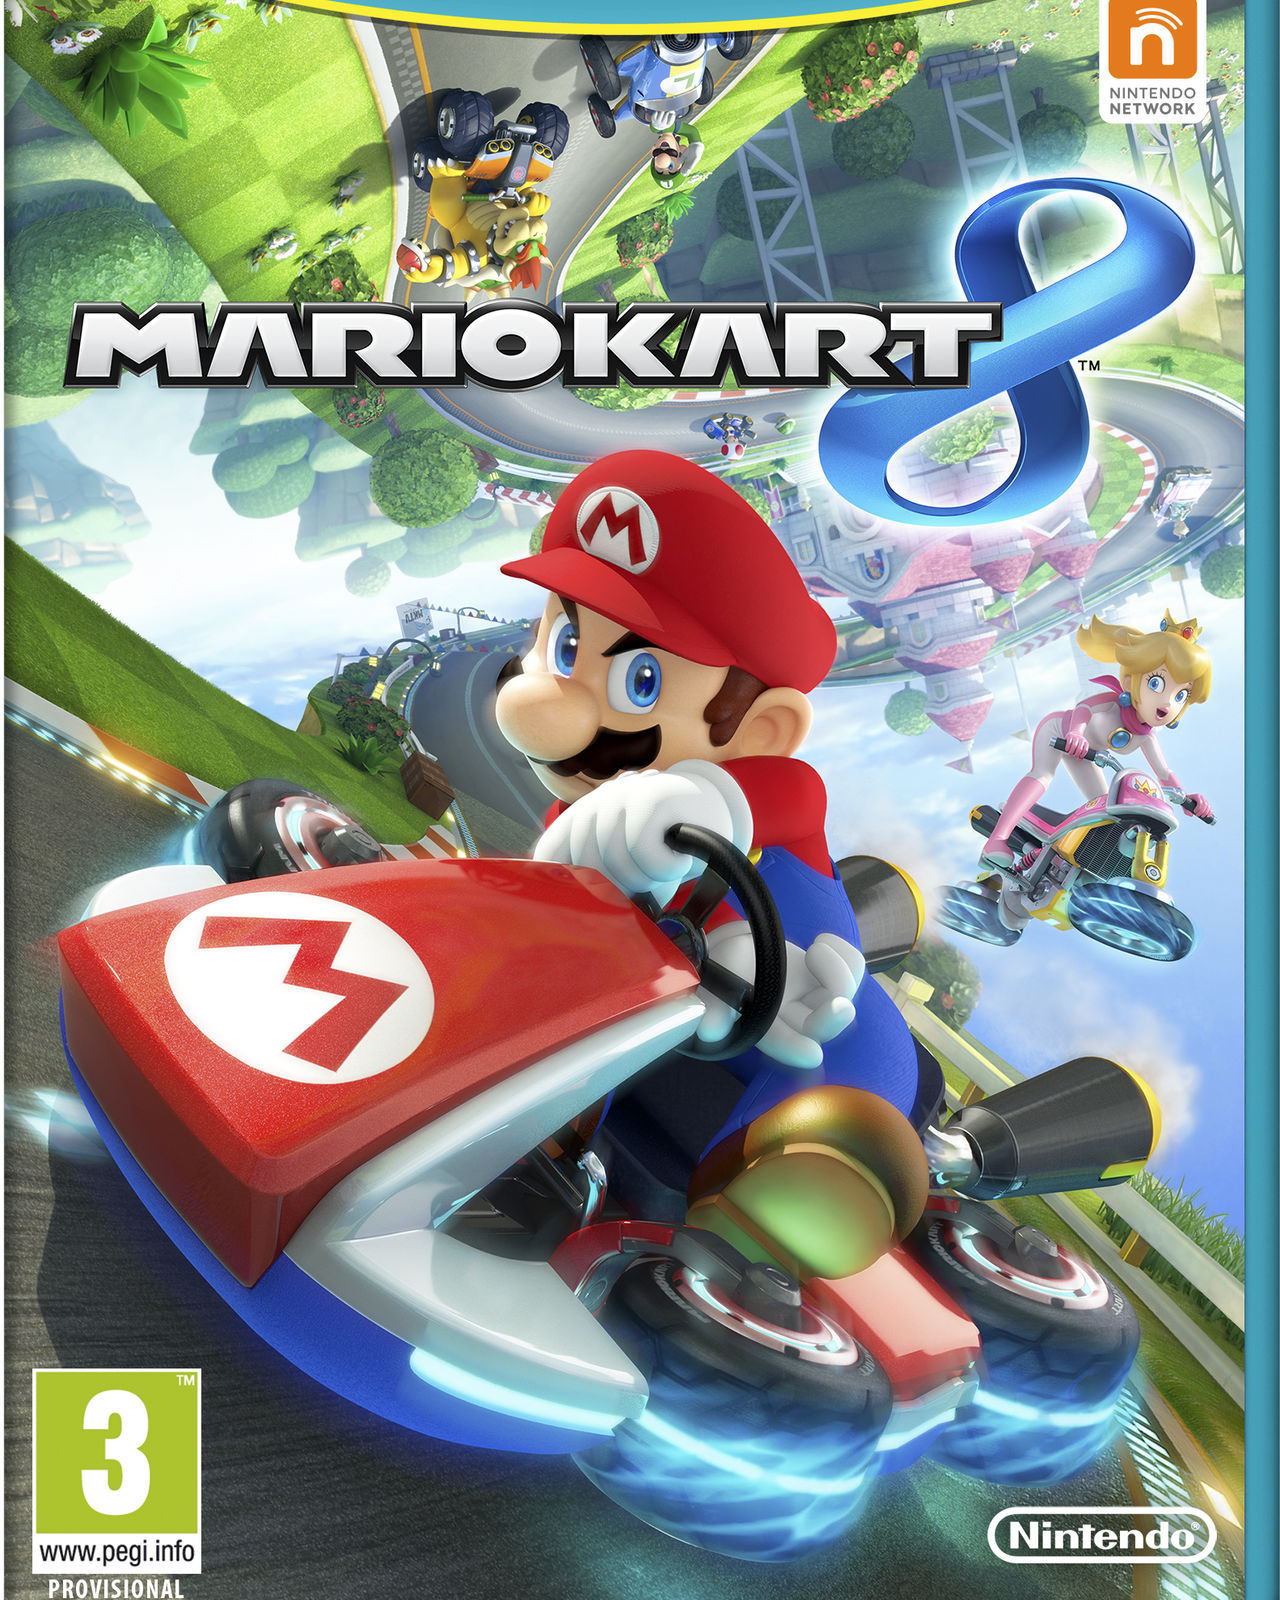
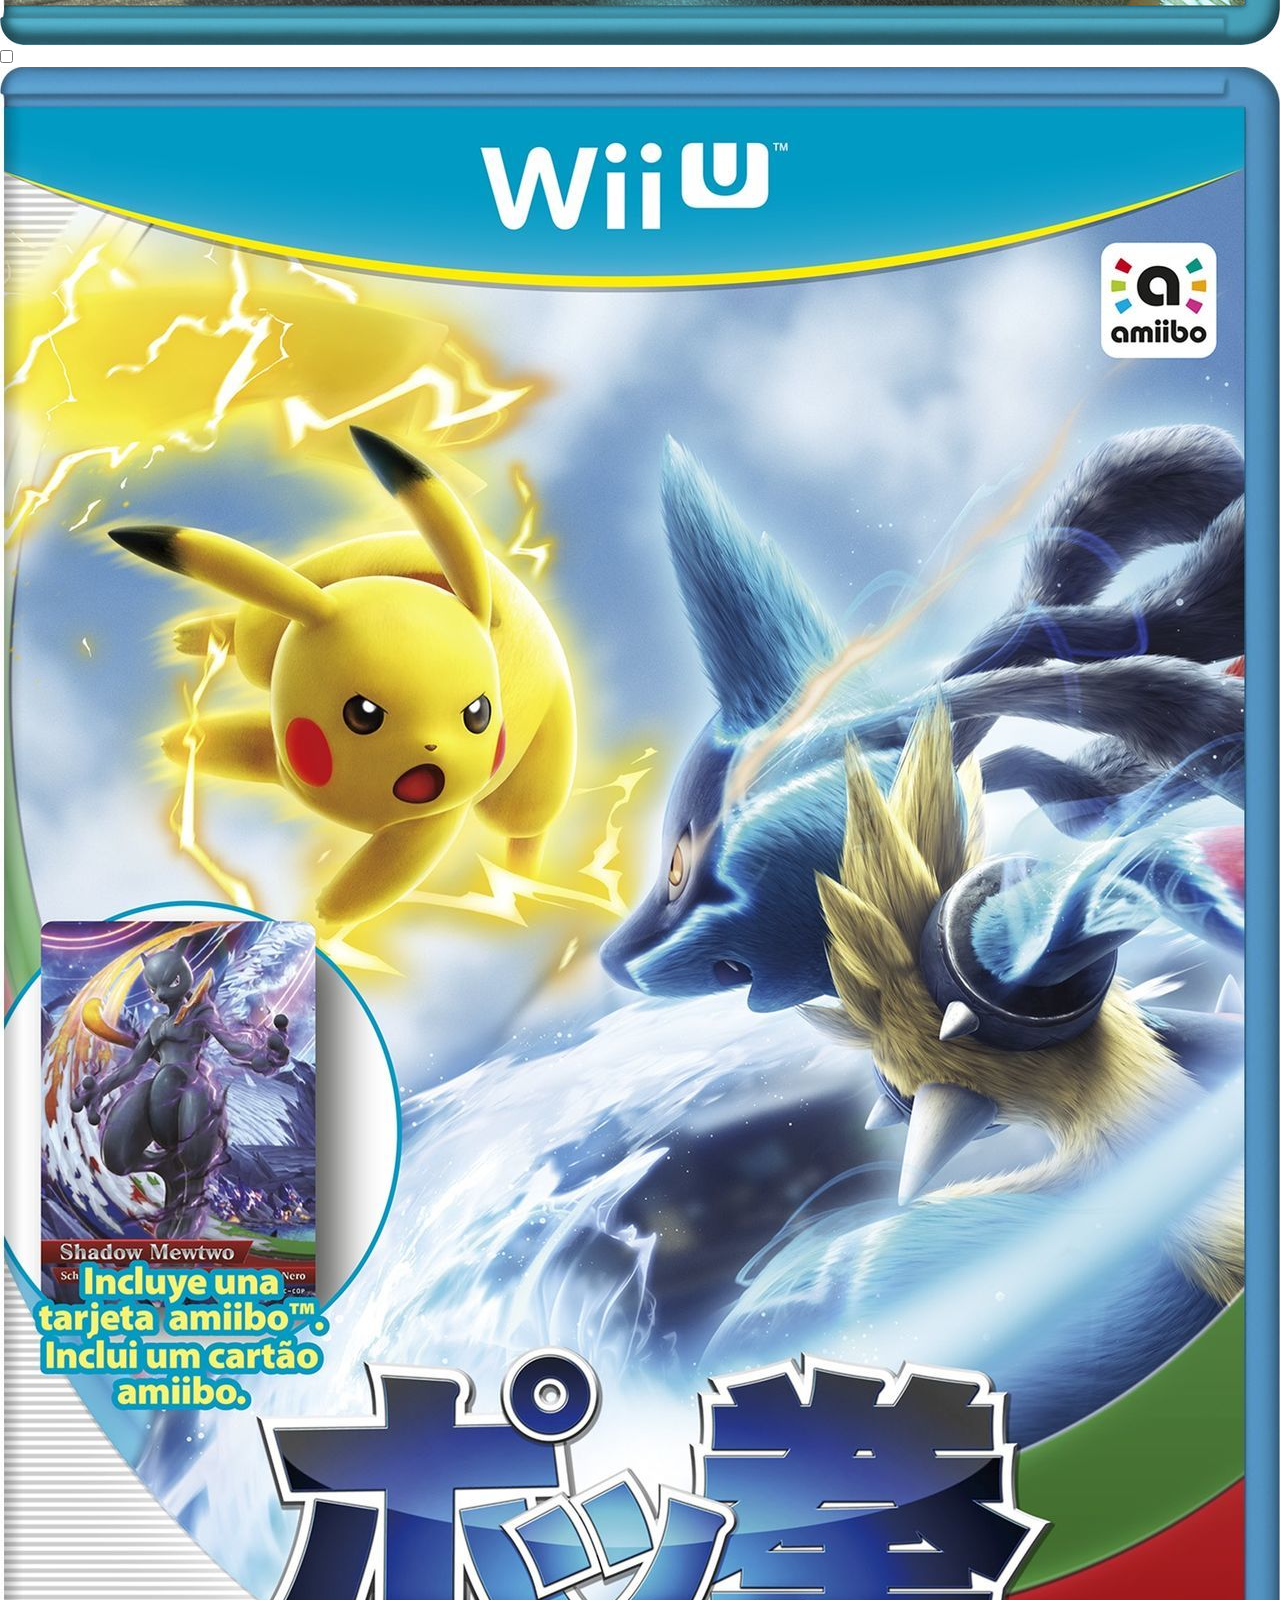
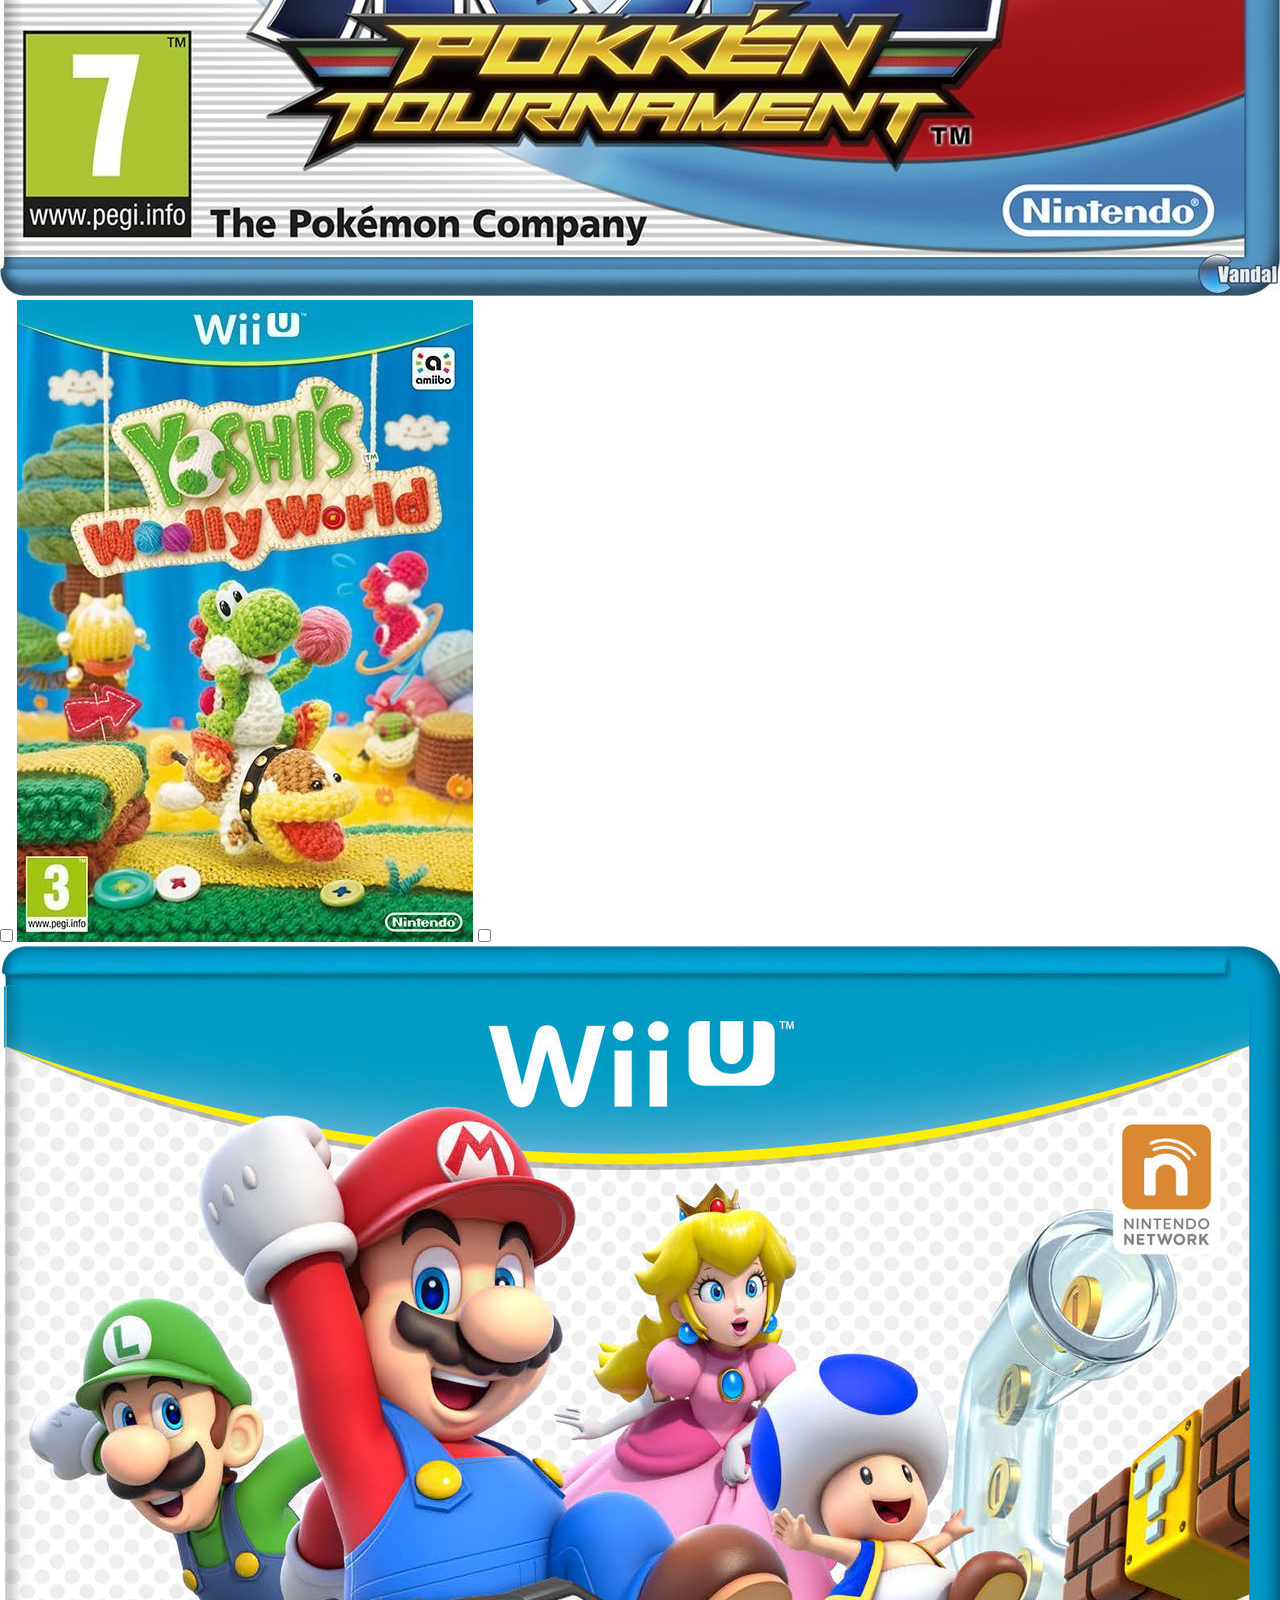
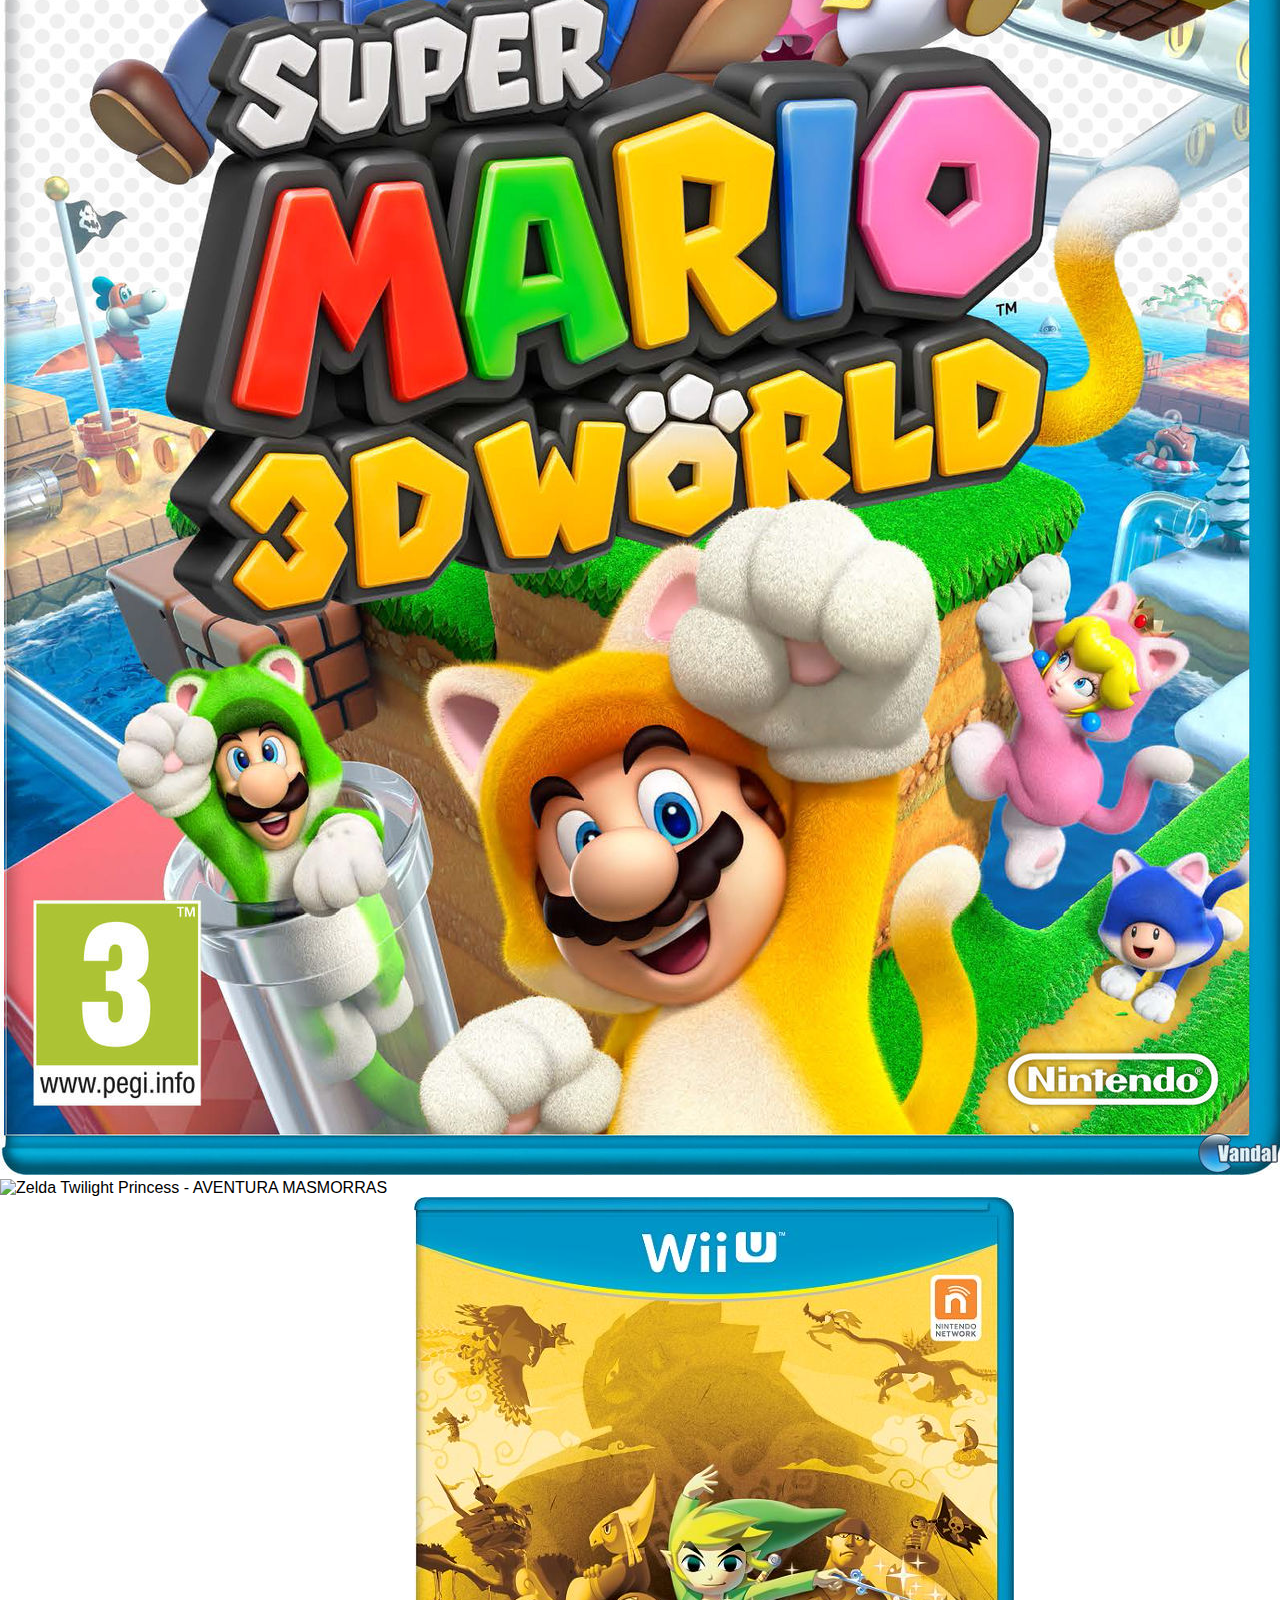
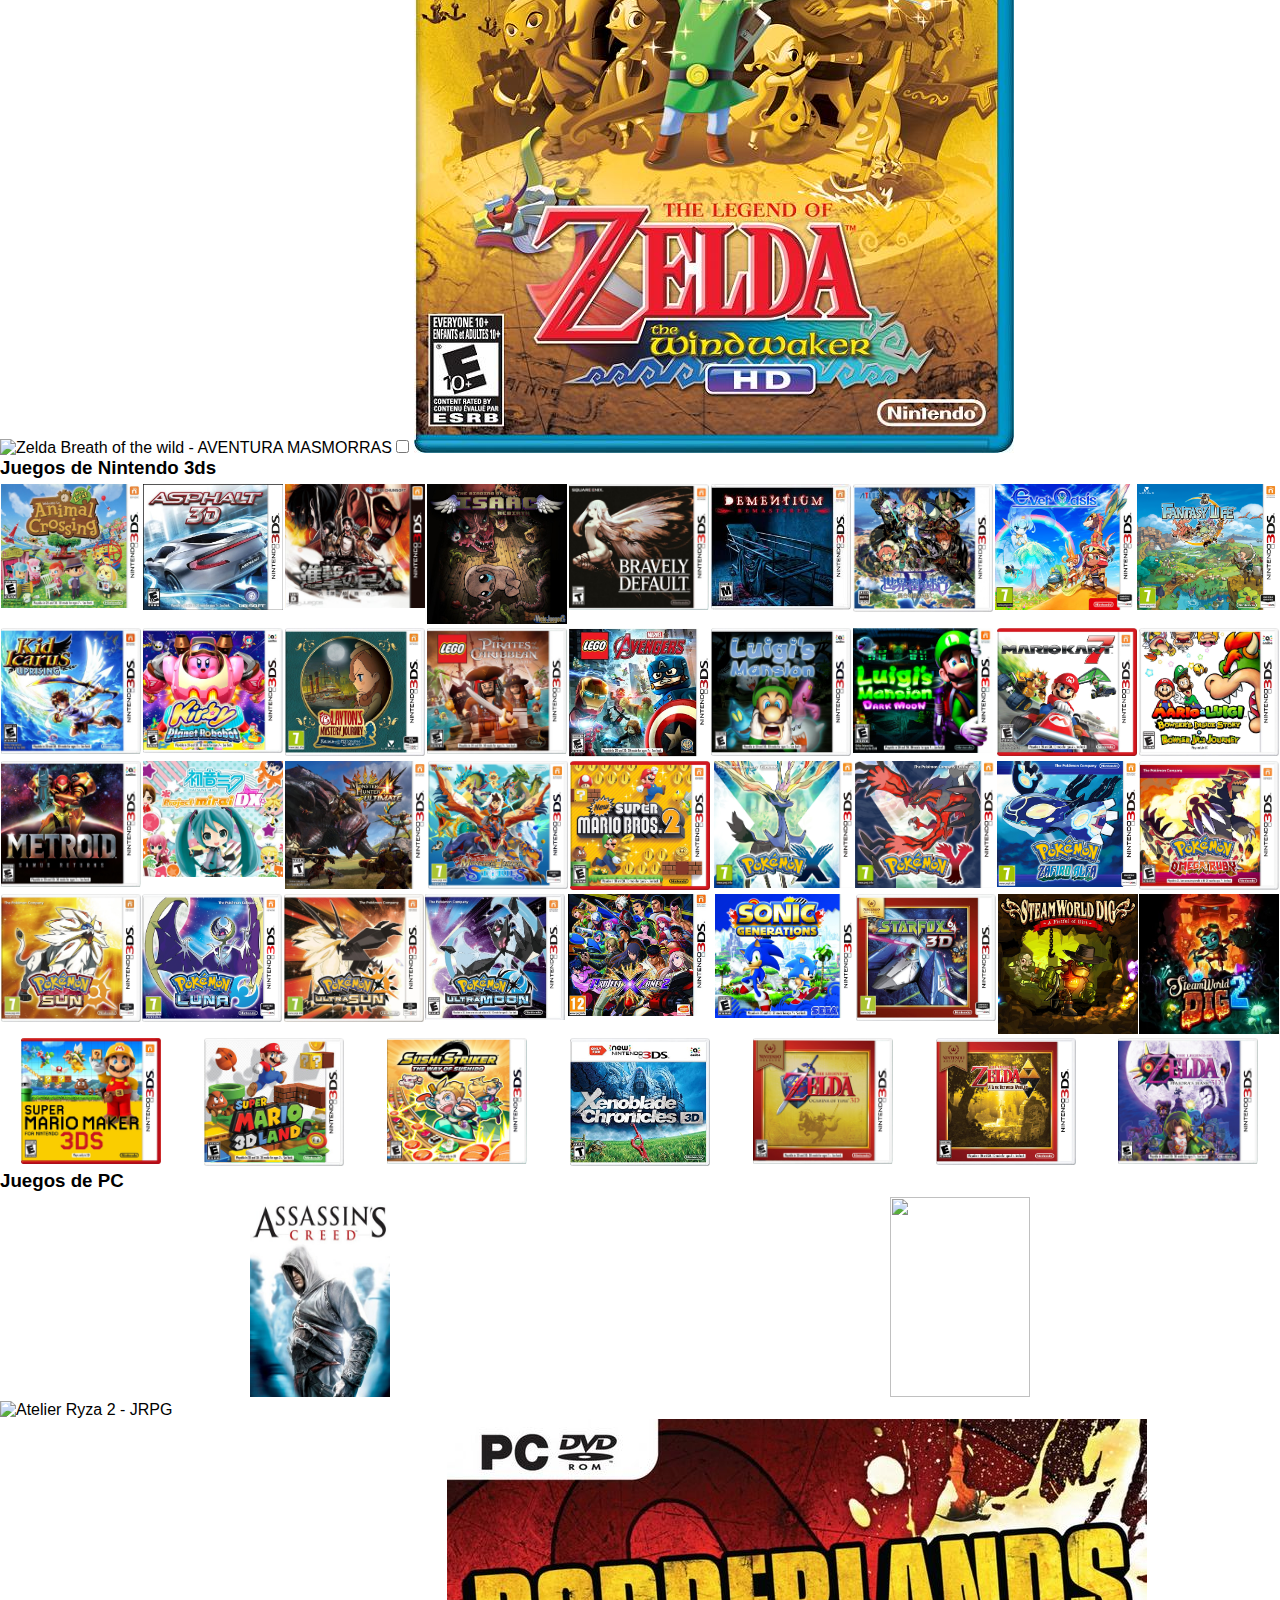
==== commit 5821c327: "mas" ====
--- a/index.html
+++ b/index.html
@@ -2,7 +2,7 @@
 <html lang="es">
 
 <head>
-    <title>(83) Galeria de juegos</title>
+    <title>Galeria de juegos</title>
     <meta charset="UTF-8">
     <meta name="viewport" content="width=device-width, user-scalable=no, initial-scale=1.0, maximum-scale=1.0, minimum-scale=1.0">	
 	<meta name="propeller" content="c3ce9e8815417388051bc9a4eebee7f5">
@@ -45,6 +45,7 @@
                             <li><a href="#play1">Play Station</a></li>
                             <li><a href="#play2">Play Station 2</a></li>
                             <li><a href="#play3">Play Station 3</a></li>
+                            <li><a href="#psp">Play Station Portable</a></li>
                         </ul>
                     </li>
                     <li class="sub-menu">
@@ -78,6 +79,7 @@
                             <li><a href="#play1" onclick="cerrarmenu()">Play Station</a></li>
                             <li><a href="#play2" onclick="cerrarmenu()">Play Station 2</a></li>
                             <li><a href="#play3" onclick="cerrarmenu()">Play Station 3</a></li>
+                            <li><a href="#psp" onclick="cerrarmenu()">Play Station Portable</a></li>
                         </ul>
                     </li>
                     <li class="sub-menu">
@@ -120,48 +122,144 @@
                     <div class="swiper-button-next" style="padding: 10px;"></div>
                     <div class="swiper-button-prev"></div>
                 </div> -->
-        <main class="principal">
-           <h3 id="play3">Juegos de play station 3</h3>
-            <div class="estante">
-                <input class="caja" type="checkbox" id="box1">
-                <label for="box1"><img src="images/ps3/atelier-escha-logyps3.jpg" alt="" title="Atelier Escha & Logy - ROL - jRPG"></label>
-                
-                <input class="caja" type="checkbox" id="box2">
-                <label for="box2"><img src="images/ps3/danteps3.gif" alt="" title="Dante´s Inferno - HACK AND SLASH - AVENTURA"></label>
-                
-                <input class="caja" type="checkbox" id="box3">
-                <label for="box3"><img src="images/ps3/gowcollps3.jpg" alt="" title="God Of War Collection - HACK AND SLASH - AVENTURA"></label>
-                
-                <input class="caja" type="checkbox" id="box4">
-                <label for="box4"><img src="images/ps3/hatsune-miku-pdf2-ps3.jpg" alt="" title="Hatsune Miku Project Diva F - RITMICO -MUSICAL"></label>
-                
-                <input class="caja" type="checkbox" id="box5">
-                <label for="box5"><img src="images/ps3/Marvel%20vs%20Capcom%202%20PS3.png" alt="" title="Marvel Vs Capcom 2 - PELEAS - 2D -ANIME"></label>
-                
-                <input class="caja" type="checkbox" id="box6">
-                <label for="box6"><img src="images/ps3/mikuProjectfps3.jpg" alt="" title="Hatsune Miku Project Diva f2nd - RITMO"></label>
-                
-                <input class="caja" type="checkbox" id="box7">
-                <label for="box7"><img src="images/ps3/p5ps3.jpg" alt="" title="Persona 5 - ROL - RPG"></label>
-                
-                <input class="caja" type="checkbox" id="box8">
-                <label for="box8"><img src="images/ps3/Shovel_knight_ps3.jpg" alt="" title="Shovel Knigth - PLATAFORMAS 2D - PIXLEART"></label>
-                
-                <input class="caja" type="checkbox" id="box9">
-                <label for="box9"><img src="images/ps3/The%20guided%20fate%20paradox.jpg" alt="" title="The Guided Fate Paradox - RPG -TACTICA - ANIME"></label>
-                
-                <input class="caja" type="checkbox" id="box53">
-                <label for="box53"><img src="images/ps3/PAC-MAN%20and%20the%20Ghostly%20Adventures%202.jpg" alt="" title="Pacman and the ghostly adventures - AVENTURA - PLATAFORMAS 3D"></label>
-                
-            </div>
-               
+    <main class="principal">
+    
+    <!--
+    
+    <div class="bodega">
+        <h3 class="titulo" id="play">Juegos de Play Station<span class="icon-up-open-1"></span></h3>
+        <div class="estante">
+            
+        </div>
+    </div>
+    
+    -->
+    
+
+    
+    <div class="bodega">
+        <h3 class="titulo" id="play1">Juegos de Play Station<span class="icon-up-open-1"></span></h3>
+        <div class="estante">
+            <img src="images/ps1/bash.png" class="a1 ds" title="Crash Bash - Party"></div>
+            <img src="images/ps1/CTR.png" class="a1 ds" title="Crash Team Racing - Carreras"></div>
+            <img src="images/ps1/Marvel.jpg" class="a1 ds" title="Marvel vs Capcom - PELEAS"></div>
+            <img src="images/ps1/Pcw1.jpg" class="a1 ds" title="Pacman World- Aventura"></div>
+            <img src="images/ps1/puzzle.jpg" class="a1 ds" title="Street Puzzle Fighter Turbo - Puzzle"></div>
+            <img src="images/ps1/sh1boxart.png" class="a1 ds" title="Silent Hill - Terror"></div>
+        </div>
+    </div>
+
+    <div class="bodega">
+        <h3 class="titulo" id="play2">Juegos de Play Station 2<span class="icon-up-open-1"></span></h3>
+        <div class="estante">
+            <img src="images/ps2/007rusia.jpg" title="007 From Russia With Love"></div>
+            <img src="images/ps2/black.jpg" title="Black - DISPAROS"></div>
+            <img src="images/ps2/crash-MOM.jpg"  title="Crash Mind Over Mutants - AVENTURA"></div>
+            <img src="images/ps2/crash-TTR.jpg" title="Crash Tag Team Racing - CARRERAS"></div>
+            <img src="images/ps2/defjamffny.jpg" title="Def Jam Fight For NY - PELEAS"></div>
+            <img src="images/ps2/gta-SA.jpg" title="GTA San Andreas - ACCION"></div>
+            <img src="images/ps2/hulk.jpg" title="Hulk - AVENTURA"></div>
+            <img src="images/ps2/knd-videogame.jpg" title="KND Videogame - PLATAFORMAS"></div>
+            <img src="images/ps2/metal-slug-antology.jpg" title="Metal Slug - DISPAROS"></div>
+            <img src="images/ps2/pac-man-w2.jpg" title="Pac Man World 2 - AVENTURA"></div>
+            <img src="images/ps2/Silent_Hill_2.jpg" title="Silent Hill 2 - TERROR"></div>
+            <img src="images/ps2/state-of-emergency-2.jpg" title="State of Emergency 2 - DISPAROS"></div>
+            
+            
+        </div>
+    </div>
+
+    <div class="bodega">
+        <h3 class="titulo" id="play3">Juegos de play station 3<span class="icon-up-open-1"></span></h3>
+        <div class="estante">
+        
+        <input class="caja" type="checkbox" id="box1">
+        <label for="box1"><img src="images/ps3/atelier-escha-logyps3.jpg" alt="" title="Atelier Escha & Logy - ROL - jRPG"></label>
+        
+        <img src="images/ps3/chavokart.jpg" class="a1" title="Chavo Kart - Carreras"></div>
+        
+        <input class="caja" type="checkbox" id="box2">
+        <label for="box2"><img src="images/ps3/danteps3.gif" alt="" title="Dante´s Inferno - HACK AND SLASH - AVENTURA"></label>
+                
+        <input class="caja" type="checkbox" id="box3">
+        <label for="box3"><img src="images/ps3/gowcollps3.jpg" alt="" title="God Of War Collection - HACK AND SLASH - AVENTURA"></label>
+                
+        <input class="caja" type="checkbox" id="box4">
+        <label for="box4"><img src="images/ps3/hatsune-miku-pdf2-ps3.jpg" alt="" title="Hatsune Miku Project Diva F - RITMICO -MUSICAL"></label>
+                
+        <input class="caja" type="checkbox" id="box5">
+        <label for="box5"><img src="images/ps3/Shadow-Of-The-Colossus.jpg" alt="" title="Marvel Vs Capcom 2 - PELEAS - 2D -ANIME"></label>
+                
+        <input class="caja" type="checkbox" id="box6">
+        <label for="box6"><img src="images/ps3/mikuProjectfps3.jpg" alt="" title="Hatsune Miku Project Diva f2nd - RITMO"></label>
+                
+        <input class="caja" type="checkbox" id="box94">
+        <label for="box94"><img src="images/ps3/Odin_Sphere_Leifthrasir_BLUS3160.jpg"alt="" title="Crash Mind Over Mutant - PLATAFORMAS 3D"></label>
+                
+        <input class="caja" type="checkbox" id="box7">
+        <label for="box7"><img src="images/ps3/p5ps3.jpg" alt="" title="Persona 5 - ROL - RPG"></label>
+        
+        <img src="images/ps3/scott.jpg" class="a1" title="Scott Pilgrim vs The World the Game - Beat em up"></div>
+        
+        <input class="caja" type="checkbox" id="box8">
+        <label for="box8"><img src="images/ps3/Shovel_knight_ps3.jpg" alt="" title="Shovel Knigth - PLATAFORMAS 2D - PIXLEART"></label>
+                
+        <input class="caja" type="checkbox" id="box9">
+        <label for="box9"><img src="images/ps3/The%20guided%20fate%20paradox.jpg" alt="" title="The Guided Fate Paradox - RPG -TACTICA - ANIME"></label>
+                
+        <input class="caja" type="checkbox" id="box86">
+        <label for="box86"><img src="images/ps3/simppsosnvg.jpg" alt="" title="The Simpsons Game"></label>
+                
+        <input class="caja" type="checkbox" id="box53">
+        <label for="box53"><img src="images/ps3/Strider-PS3.jpg" alt="" title="Strider Hiryu - METROIDVANIA"></label>
+                
+        </div>
+    </div>   
+            <!--
+         
+           <img src="" class="psp" title=""></div>
+           
+           -->
+           
+     <div class="bodega">
+        <h3 class="titulo" id="psp">Juegos de PSP<span class="icon-down-open"></span></h3>
+        <div class="estante">
+              <img src="images/psp/burnout-legends.jpg" class="psp" title="Burnout Legend - CARRERAS">
+              <img src="images/psp/callofduty-road.jpg" class="psp" title="Call of Duty Roads to Victory - Shooter">
+              <img src="images/psp/crash-of-the-titans.jpg" class="psp" title="Crash of the titans - PLATAFORMAS 3D">
+              <img src="images/psp/crashmindvermutants.jpg" class="psp" title="Crash mind over mutants - PLATAFORMAS 3D">
+              <img src="images/psp/crash-tag-team-racing.jpg" class="psp" title="Crash Tag Team Racing - Platadormas CARRERAS">
+              <img src="images/psp/Dragon-Ball-Z-Tag-Team.jpg" class="psp" title="Dragon Ball Z Tag Team - PELEAS">
+              <img src="images/psp/dragonballshinbudokai2.jpg" class="psp" title="Dragon Ball Shin Budokai 2 - PELEAS">
+              <img src="images/psp/fifa-street.jpg" class="psp" title="Fifa Street - Deportes">
+              <img src="images/psp/g-force.jpg" class="psp" title="G Force - Plataformas 3d">
+              <img src="images/psp/God-of-War-Ghost-of-Sparta.jpg" class="psp" title="God of War Ghost Of Sparta - HACK N SLASH">
+              <img src="images/psp/Gowchains.jpg" class="psp" title="God Of war Chains of Olympus - HACK N SLASH">
+              <img src="images/psp/gtachinatown.jpg" class="psp" title="GTA Chinatown Wars - Mundo Abierto">
+              <img src="images/psp/gtalibertycity.jpg" class="psp" title="GTA Luberty City Stories - MUNDO ABIERTO">
+              <img src="images/psp/gtavicecity.jpg" class="psp" title="GTA Vice City Stories - MUNDO ABIERTO">
+              <img src="images/psp/metalslugantology.jpg" class="psp" title="Metal Slug Antology - Run n Gun">
+              <img src="images/psp/metalxxport.jpg" class="psp" title="Metal Slug XX - RUN N GUN">
+              <img src="images/psp/mikuproyectdiva.jpg" class="psp" title="Hatsune Miku Project Diva - RITMO">
+              <img src="images/psp/monsterhunter-freedom-unite.jpg" class="psp" title="Monster Hunter Freedom Unite - ACCIÓN">
+              <img src="images/psp/Patapon%203.jpg" alt="" class="psp" title="Paatapon 3 - RITMO">
+              <img src="images/psp/rockband-unplugged.jpg" class="psp" title="Rockband Unplugged - RITMICO">
+              <img src="images/psp/Silent-Hill-Origins.jpg" class="psp" title="Silent Hill Origins - Terror">
+              <img src="images/psp/simpson-game.jpg" class="psp" title="Simpsons Game - AVENTURA">
+              <img src="images/psp/syphonfilterdarkmirror.jpg" class="psp" title="Syphon Filter Dark Mirror - Shooter">
+              <img src="images/psp/tekken-6.jpg" class="psp" title="Tekken 6 - PELEAS">
+              
+            </div>
+    </div>
                 <!-- 
-                <input class="caja" type="checkbox" id="boxX">
-                <label for="boxX"><img src="" alt="" title=""></label>
+                <img src="" class="a1" title=""></div>
                 -->
                 
-            <h3 id="wiiu">Juegos de Wii u</h3>        
-            <div class="estante">
+    <div class="bodega">
+        <h3 class="titulo" id="wiiu">Juegos de Wii U<span class="icon-up-open-1"></span></h3>        
+        <div class="estante">
+            <img src="images/wiiu/bayonetta2.jpg" title="Bayonetta 2 - Aventura Hack n Slash"></div>
+
                 <input class="caja" type="checkbox" id="box10">
                 <label for="box10"><img src="images/wiiu/mario-kart.jpg" alt="" title="Mario Kart 8 - KART - CARRERAS"></label>
                 
@@ -174,17 +272,21 @@
                 <input class="caja" type="checkbox" id="box13">
                 <label for="box13"><img src="images/wiiu/super-mario-3d-world.jpg" alt="" title="Super Mario 3d World - PLATAFORMAS 3D"></label>
                 
+                <img src="images/wiiu/zleda-twilight.jpg" class="a1" title="Zelda Twilight Princess - AVENTURA MASMORRAS"></div>
+                
+                <img src="images/wiiu/breath-of-the-wild.jpg" class="a1" title="Zelda Breath of the wild - AVENTURA MASMORRAS"></div>
+                
                 <input class="caja" type="checkbox" id="box54">
                 <label for="box54"><img src="images/wiiu/legendzeldawindwaker.jpg" alt="" title="Zelda Wind Waker - AVENTURA MASMORRAS"></label>
-            </div>
+        </div>
+    </div> 
             
                 <!-- 
-                <input class="caja" type="checkbox" id="boxX">
-                <label for="boxX"><img src="" class="ds" alt="" title=""></label>
+                <img src="" class="ds" title=""></div>
                 -->
-            
-            <h3 id="3ds">Juegos de Nintendo 3ds</h3>
-            <div class="estante">
+    <div class="bodega">
+        <h3 class="titulo" id="3ds">Juegos de Nintendo 3ds<span class="icon-up-open-1"></span></h3>
+        <div class="estante">
                 <input class="caja" type="checkbox" id="box14">
                 <label for="box14"><img src="images/3ds/Animal_Crossing_New_Leaf.jpg" class="ds" alt="" title="Animal Crossing New Leaf- SIMULADOR"></label>
                 
@@ -212,6 +314,9 @@
                 <input class="caja" type="checkbox" id="box46">
                 <label for="box46"><img src="images/3ds/fantasy-life.png" class="ds" alt="" title="Fantasy Life - RPG AVENTURA"></label>
                 
+                <input class="caja" type="checkbox" id="box88">
+                <label for="box88"><img src="images/3ds/ironfall_invations.jpg" class="ds" alt="" title="Iron Fall invation - SHOOOTER"></label>
+                
                 <input class="caja" type="checkbox" id="box47">
                 <label for="box47"><img src="images/3ds/kid-icarus_uprising.jpg" class="ds" alt="" title="kid Ikarus Uprising - DISPAROS"></label>
                 
@@ -233,6 +338,9 @@
                 <input class="caja" type="checkbox" id="box59">
                 <label for="box59"><img src="images/3ds/luigis-mansion-2.jpg" class="ds" alt="" title="Luigis Mansion 2 - PUZZLE DUNGEONS"></label>
                 
+                <input class="caja" type="checkbox" id="box87">
+                <label for="box87"><img src="images/3ds/mario64.jpg" class="ds" alt="" title="Super Mario 64"></label>
+                
                 <input class="caja" type="checkbox" id="box50">
                 <label for="box50"><img src="images/3ds/Mario%20Kart%207.jpg" class="ds" alt="" title="Mario KArt 7 - CARRERAS KARTZ"></label>
                 
@@ -248,12 +356,18 @@
                 <input class="caja" type="checkbox" id="box62">
                 <label for="box62"><img src="images/3ds/Monster%20hunter%204%20ultimate.jpg" class="ds" alt="" title="Monster Hunter 4 Ultimate - ARPG"></label>
                 
+                <input class="caja" type="checkbox" id="box89">
+                <label for="box89"><img src="images/3ds/monster-hunter-generations.jpg" class="ds" alt="" title=""></label>
+                
                 <input class="caja" type="checkbox" id="box63">
                 <label for="box63"><img src="images/3ds/monster-hunter-stories.jpg" class="ds" alt="" title="Monster Hunter Histories - RPG"></label>
                 
                 <input class="caja" type="checkbox" id="box64">
                 <label for="box64"><img src="images/3ds/Newsupermariobros2.jpg" class="ds" alt="" title="New Super Mario Bros 2 - PLATAFORMAS 2.5D"></label>
                 
+                <input class="caja" type="checkbox" id="box91">
+                <label for="box91"><img src="images/3ds/PQ.jpg" class="ds" alt="" title=""></label>
+                
                 <input class="caja" type="checkbox" id="box65">
                 <label for="box65"><img src="images/3ds/Pok%C3%A9mon_X.png" class="ds" alt="" title="Pokemon X"></label>
                 
@@ -278,9 +392,24 @@
                 <input class="caja" type="checkbox" id="box72">
                 <label for="box72"><img src="images/3ds/ultra%20luna.jpg" class="ds" alt="" title="Pokemon Ultra Luna"></label>
                 
+                <input class="caja" type="checkbox" id="box90">
+                <label for="box90"><img src="images/3ds/pookemonppicros.jpg" class="ds" alt="" title="Pokemon Picross - PUZZLES"></label>
+                
                 <input class="caja" type="checkbox" id="box73">
                 <label for="box73"><img src="images/3ds/project-x-zone-2.jpg" class="ds" alt="" title="Project x Zone 2"></label>
                 
+                <input class="caja" type="checkbox" id="box84">
+                <label for="box84"><img src="images/3ds/Resident-evil-mercenaries.jpg" class="ds" alt="" title="Resident Evil Mercenaries - DISPAROS ZOMBIES"></label>
+                
+                <input class="caja" type="checkbox" id="box85">
+                <label for="box85"><img src="images/3ds/residentrevelations.jpg" class="ds" alt="" title="Resident Evil Revelations - Disparos Zombies"></label>
+                
+                <input class="caja" type="checkbox" id="box92">
+                <label for="box92"><img src="images/3ds/shakdown_hawaii.jpg" class="ds" alt="" title=""></label>
+                
+                <input class="caja" type="checkbox" id="box93">
+                <label for="box93"><img src="images/3ds/shovel.jpg" class="ds" alt="" title="Shovel Knight - PLATAFORMAS PIXEL"></label>
+                
                 <input class="caja" type="checkbox" id="box74">
                 <label for="box74"><img src="images/3ds/sonic%20genetation.jpg" class="ds" alt="Sonic Generations" title="Sonic Generations"></label>
                 
@@ -314,53 +443,86 @@
                 <input class="caja" type="checkbox" id="box52">
                 <label for="box52"><img src="images/3ds/Zelda%20Majora.jpg" class="ds" alt="" title="Zelda Majoras Mask - AVENTURA"></label>
             </div>
-            
-                <!-- 
-                <input class="caja" type="checkbox" id="boxX">
-                <label for="boxX"><img src="" alt="" title=""></label>
+    </div>
+                <!-- Codigo PC
+                
+                
+                <img src="" title=""></div>
+                
                 -->
-            
-            <h3 id="pc">Juegos de PC</h3>
-            <div class="estante">
+    <div class="bodega">
+        <h3 class="titulo" id="pc">Juegos de PC<span class="icon-up-open-1"></span></h3>
+        <div class="estante">
+        
+               
                 <input class="caja" type="checkbox" id="box20">
                 <label for="box20"><img src="images/pc/Assasinscreed-Directorcuts.jpg" alt="" title="Assasins Creed - AVENTURA"></label>
                 
+                <img src="images/pc/Atelier%20ryza.jpg" alt="" class="a1" title="Atelier Ryza - JRPG"></div>
+                <img src="images/pc/Atelier-Ryza-2.jpg" class="a1" title="Atelier Ryza 2 - JRPG"></div>
+                <img src="images/pc/bobsponjabfbt.jpg" class="a1" title="Bob esponja Battle for bikini bottom rehidratado- aventura"></div>
                 <input class="caja" type="checkbox" id="box21">
                 <label for="box21"><img src="images/pc/Borderlands.jpg" alt="" title="Borderlands - FPS"></label>
                 
+                <img src="images/pc/callofdutywarzone.jpg" class="a1" title="Call of Duty Warzone - BATTLE ROYALE"></div>
+                
                 <input class="caja" type="checkbox" id="box22">
                 <label for="box22"><img src="images/pc/catherine.jpg" alt="" title="Catherine - PUZZLES"></label>
                 
                 <input class="caja" type="checkbox" id="box23">
                 <label for="box23"><img src="images/pc/Crash%20Bandicoot%20Nsane%20Trilogy.jpg" alt="" title="Crash Bandicoot Nsane Trilogy - AVENTURA - PLATAFORMAS 3D"></label>
-                
+                <img src="images/pc/crash4.jpg" title="Crash Bandicoot 4 - Plataformas 3D"></div>
                 <input class="caja" type="checkbox" id="box24">
                 <label for="box24"><img src="images/pc/Crysis.jpg" alt="" title=" Crysis - FPS"></label>
                 
+                <img src="images/pc/cuphead.jpg" alt="" class="a1" title="Cuphead - BULLETHELL RUN N GUN"></div>
+                
                 <input class="caja" type="checkbox" id="box25">
                 <label for="box25"><img src="images/pc/deadpool.jpg" alt="" title="Deadpool - AVENTURA HACK AND SLASH"></label>
                 
+                <img src="images/pc/Doom-Eternal.webp" alt="" class="a1" title="Doom Eternal - FPS"></div>
+                
                 <input class="caja" type="checkbox" id="box26">
                 <label for="box26"><img src="images/pc/Dragon%20Quest%20XI.jpg" alt="" title="Dragon Quest XI - JRPG AVENTURA"></label>
                 
+                <img src="images/pc/fortnite.jpg" alt="" class="a1" title="Fornite - BATTLE ROYALE"></div>
+                
                 <input class="caja" type="checkbox" id="box27">
                 <label for="box27"><img src="images/pc/Gears_of_War_Portada.jpg" alt="" title="Gears of war - DISPAROS"></label>
                 
                 <input class="caja" type="checkbox" id="box28">
                 <label for="box28"><img src="images/pc/GTAIV.jpg" alt="" title="GTA IV - MUNDO ABIERTO - AVENTURA"></label>
                 
+                <img src="images/pc/GTA-V-portada.jpg" alt="" class="a1" title="GTAV - MUNDO ABIERTO"></div>
+                
                 <input class="caja" type="checkbox" id="box29">
                 <label for="box29"><img src="images/pc/Halo%202.png" alt="" title="Halo 2 - FPS"></label>
                 
+                <img src="images/pc/hellblade.jpg" alt="" class="a1" title="Hellblade - AVENTURA"></div>
+                
+                <img src="images/pc/hollow-knight-portada.jpg" alt="" class="a1" title="Hollow Knight - METROIDVANIA"></div>
+                
+                <img src="images/pc/iconocalst.jpg" alt="" class="a1" title="Iconoclast - METROIDVANIA"></div>
+                
+                <img src="images/pc/Left_4_Dead.jpg" alt="" class="a1" title="Left 4 Dead - FPS"></div>
+                <img src="images/pc/Left_4_Dead_2.jpg" title="Left 4 Dead 2 - DISPAROS FPS"></div>
                 <input class="caja" type="checkbox" id="box30">
                 <label for="box30"><img src="images/pc/LegoMarvel.jpg" alt="" title=" LEGO Marvel Super Heroes - AVENTURA"></label>
                 
                 <input class="caja" type="checkbox" id="box31">
                 <label for="box31"><img src="images/pc/Little%20Witch%20Academia.jpg" alt="" title="Little Witch Academia - RPG AVENTURA"></label>
                 
+                <img src="images/pc/metal-slug-xx.jpg" alt="" class="a1" title="Metal Slug XX - RUN n GUN"></div>
+                
                 <input class="caja" type="checkbox" id="box32">
                 <label for="box32"><img src="images/pc/Monster%20Hunter%20World.jpg" alt="" title="Monster Hunter World - ARPG"></label>
                 
+                <img src="images/pc/overcoocked.jpg" alt="" class="a1" title="Overcocked - MULTIJUGADOR"></div>
+                <img src="images/pc/overcoocked%202.jpg" alt="" class="a1" title="Overcocked 2 - MULTIJUGADOR"></div>
+                <img src="images/pc/paladines.jpeg" alt="" class="a1" title="Paladines - FPS ARENA"></div>
+                <img src="images/pc/steam-persona-5-strikers.jpg" title="Persona 5 Strikers - Hack n SLASH"></div>
+                <img src="images/pc/plantvszombiebfn.jpg" class="a1" title="Plantas vs Zombies Bat for neigt - ACCION DISPAROS"></div>
+                
                 <input class="caja" type="checkbox" id="box33">
                 <label for="box33"><img src="images/pc/Prince%20of%20persia.jpg" alt="" title="Prince of Persia - ACCION - AVENTURA"></label>
                 
@@ -370,9 +532,11 @@
                 <input class="caja" type="checkbox" id="box36">
                 <label for="box36"><img src="images/pc/resident-evil-3-remake.webp" alt="" title="Resident Evil 3 Remake - DISPAROS TERROR"></label>
                 
+                <img src="images/pc/resident-evil-4.jpg" alt="" class="a1" title="Resident Evil 4 HD - DISPAROS TERROR"></div>
+                
                 <input class="caja" type="checkbox" id="box35">
                 <label for="box35"><img src="images/pc/REsident%20evil%205.jpg" alt="" title="Resident Evil 5 - DISPAROS - TERROR"></label>
-                
+                <img src="images/pc/resident-evil-7-cover.jpg" class="a1" title="Resident Evil 7 - TERROR DISPAROS"></div>
                 <input class="caja" type="checkbox" id="box37">
                 <label for="box37"><img src="images/pc/SAO%20Fatal%20Bullet.jpg" alt="" title="SAO Fatal Bullet - DISPAROS - AVENTURA"></label>
                 
@@ -391,13 +555,24 @@
                 <input class="caja" type="checkbox" id="box42">
                 <label for="box42"><img src="images/pc/Silent%20hill%20home%20coming.jpg" alt="" title="Silent Hill Homecoming - TERROR"></label>
                 
+                <img src="images/pc/skullgirls.jpg" alt="" class="a1" title="Skullgirls - PELEAS"></div>
+                
+                <img src="images/pc/streetfighterv.jpg" alt="" class="a1" title="Street Fighter V - PELEAS"></div>
+                
                 <input class="caja" type="checkbox" id="box43">
                 <label for="box43"><img src="images/pc/tetriseffect.jpg" alt="" title="Tetris Effect - PUZZLES"></label>
                 
                 <input class="caja" type="checkbox" id="box44">
                 <label for="box44"><img src="images/pc/Transformers.jpg" alt="" title="Transformers The Game - AVENTURA"></label>
-            </div>
-        
+        </div>
+    </div>
+            <!-- _______________________________________________________________________ -->
+         
+           
+         
+         
+         
+         
         </main>
         <!-- <aside>
            
--- a/css/estilos.css
+++ b/css/estilos.css
@@ -5,6 +5,7 @@
 @import url(estilos-post.css);
 @import url(estilos-portadas.css);
 
+
 body {
     background-image: url(../images/background.jpg);
     background-size: auto 100%;
@@ -13,6 +14,7 @@
     background-position: 50% 50%;
 }
 
+
 .hoja {
     width: 96%;
     position: relative;
@@ -59,6 +61,16 @@
     color: white;
     padding: 10px 10px;
     text-transform: uppercase;
+    cursor: pointer;
+}
+.principal h3:hover {
+    background: #2c84ab;
+}
+
+.principal h3 span {
+    position: absolute;
+    right: 0;
+    padding: 0px 15px;
 }
 
 .principal h3 a {
@@ -102,6 +114,7 @@
     height: 100%;
     margin: auto 0;
     border: 1px solid white;
+    
 }
 
 .principal .blog .cuadrado img{
@@ -137,6 +150,7 @@
 .blog span:hover {
     background:  #227093;
 }
+
 
 /* ---------- Fin de entradas --------¿-- */
 
@@ -276,7 +290,7 @@
         text-decoration: none;
         width: 100%;
         height: 100%;
-        font-size: 20px;
+        font-size: 25px;
     }
     
 #publicidad {
@@ -320,8 +334,8 @@
     
 }
 .estante img {
-    width: 160px;
-    height: 220px;
+    width: 140px;
+    height: 200px;
 }
 
 .estante input:checked + label img {
@@ -335,7 +349,12 @@
     
 }
 .estante .ds {
-    width: 200px;
+    width: 140px;
+    height: auto;
+}
+
+.estante .psp {
+    width: 140px;
     height: auto;
 }
 
@@ -354,9 +373,30 @@
 }
 
 
-
-
-
+.estante .img-portada {
+    width: 160px;
+    height: 220px;
+}
+
+.estante .img-grande{
+    width: 30%;
+    height: auto;
+    position: fixed;
+    left: 35%;
+    top: 2%;
+    border: 3px Solid #fff;
+    box-shadow: 50px 0px 5px 5px rgba(0,0,0, 0.5), -50px 0px 5px 5px rgba(0,0,0, 0.5);
+}
+
+.estante .img-grande-psp {
+    width: 27%;
+    height: auto;
+    position: fixed;
+    left: 35%;
+    top: 2%;
+    border: 3px Solid #fff;
+    box-shadow: 50px 0px 5px 5px rgba(0,0,0, 0.5), -50px 0px 5px 5px rgba(0,0,0, 0.5);
+}
 /* ----------------------------------------------------------------------------- */
 
 
@@ -399,8 +439,21 @@
 }
     
     
-    
-    
+.estante .img-grande {
+    width: 90%;
+    height: auto;
+    left: 5%;
+    top: 15%;
+
+}
+ 
+.estante .img-grande-psp {
+    width: 90%;
+    height: auto;
+    left: 5%;
+    top: 15%;
+    
+}
     
     
     
@@ -499,3 +552,7 @@
     }
 
 }
+
+
+
+
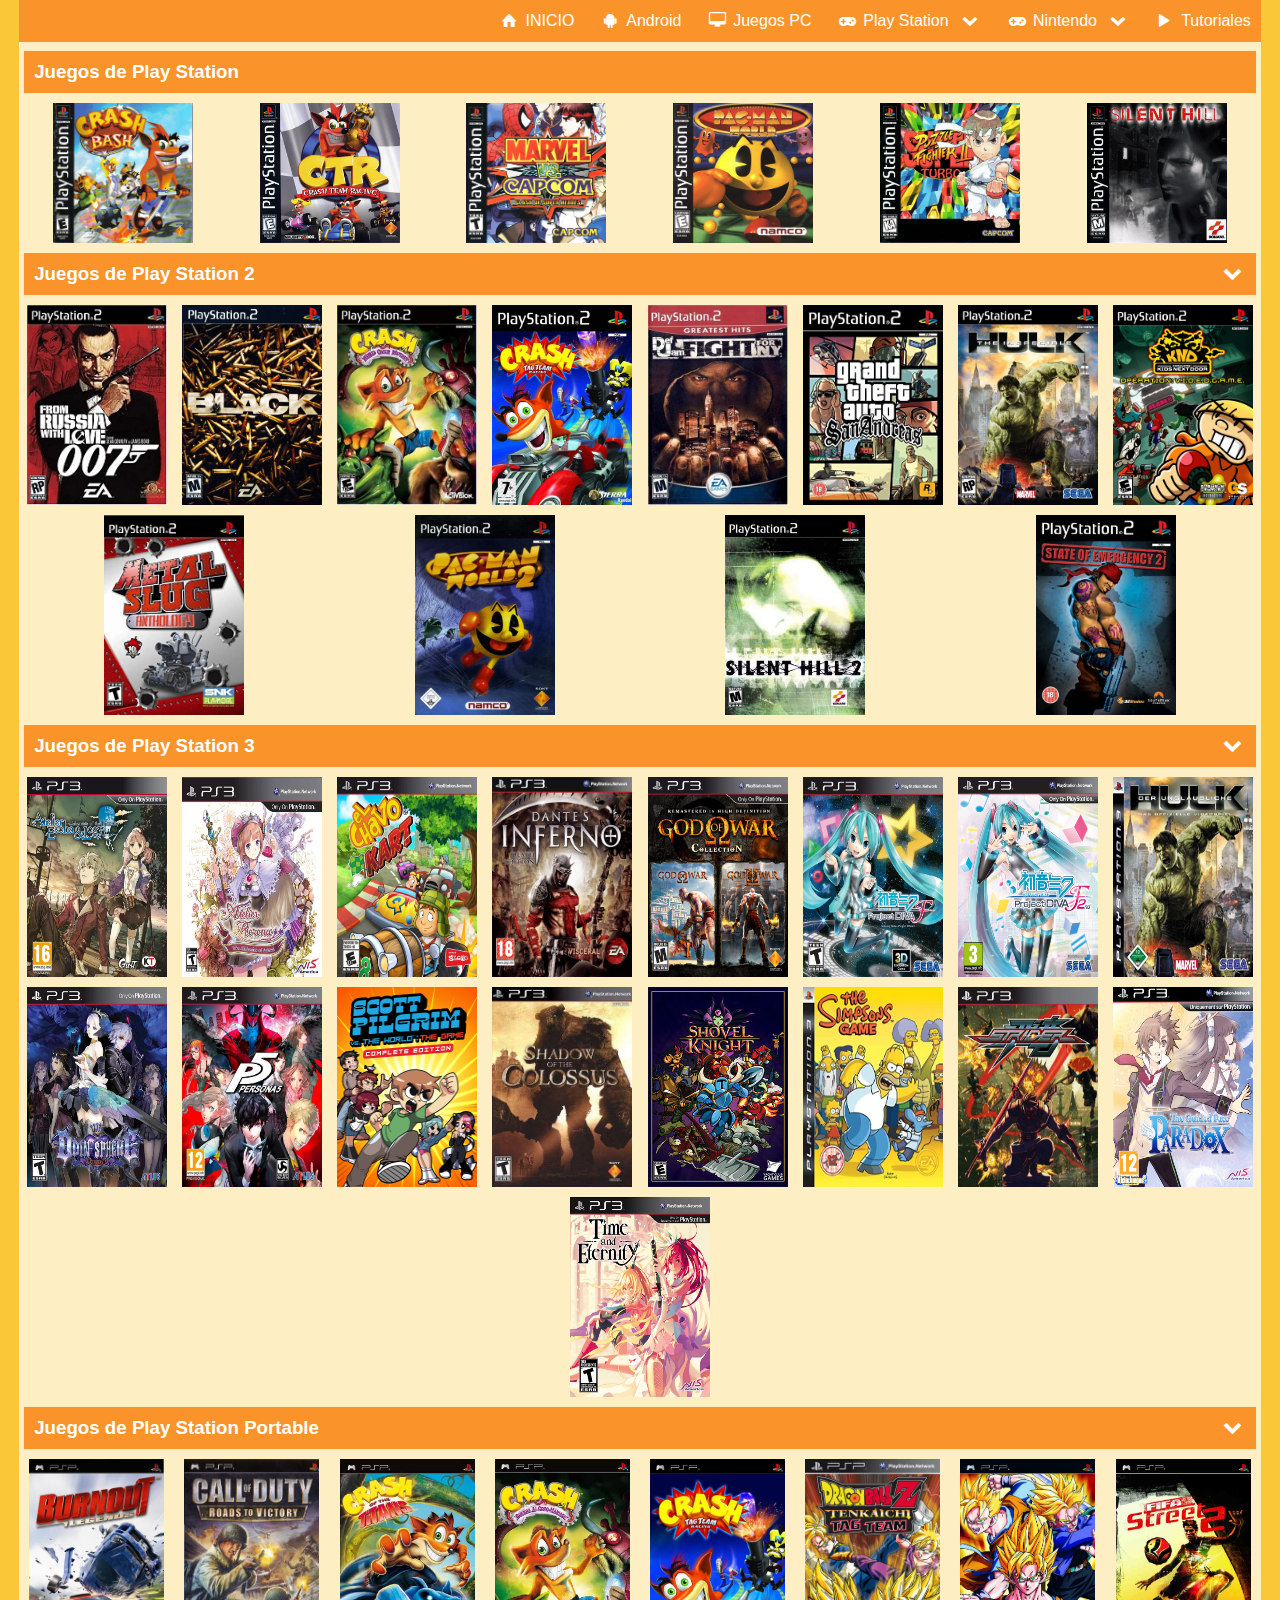
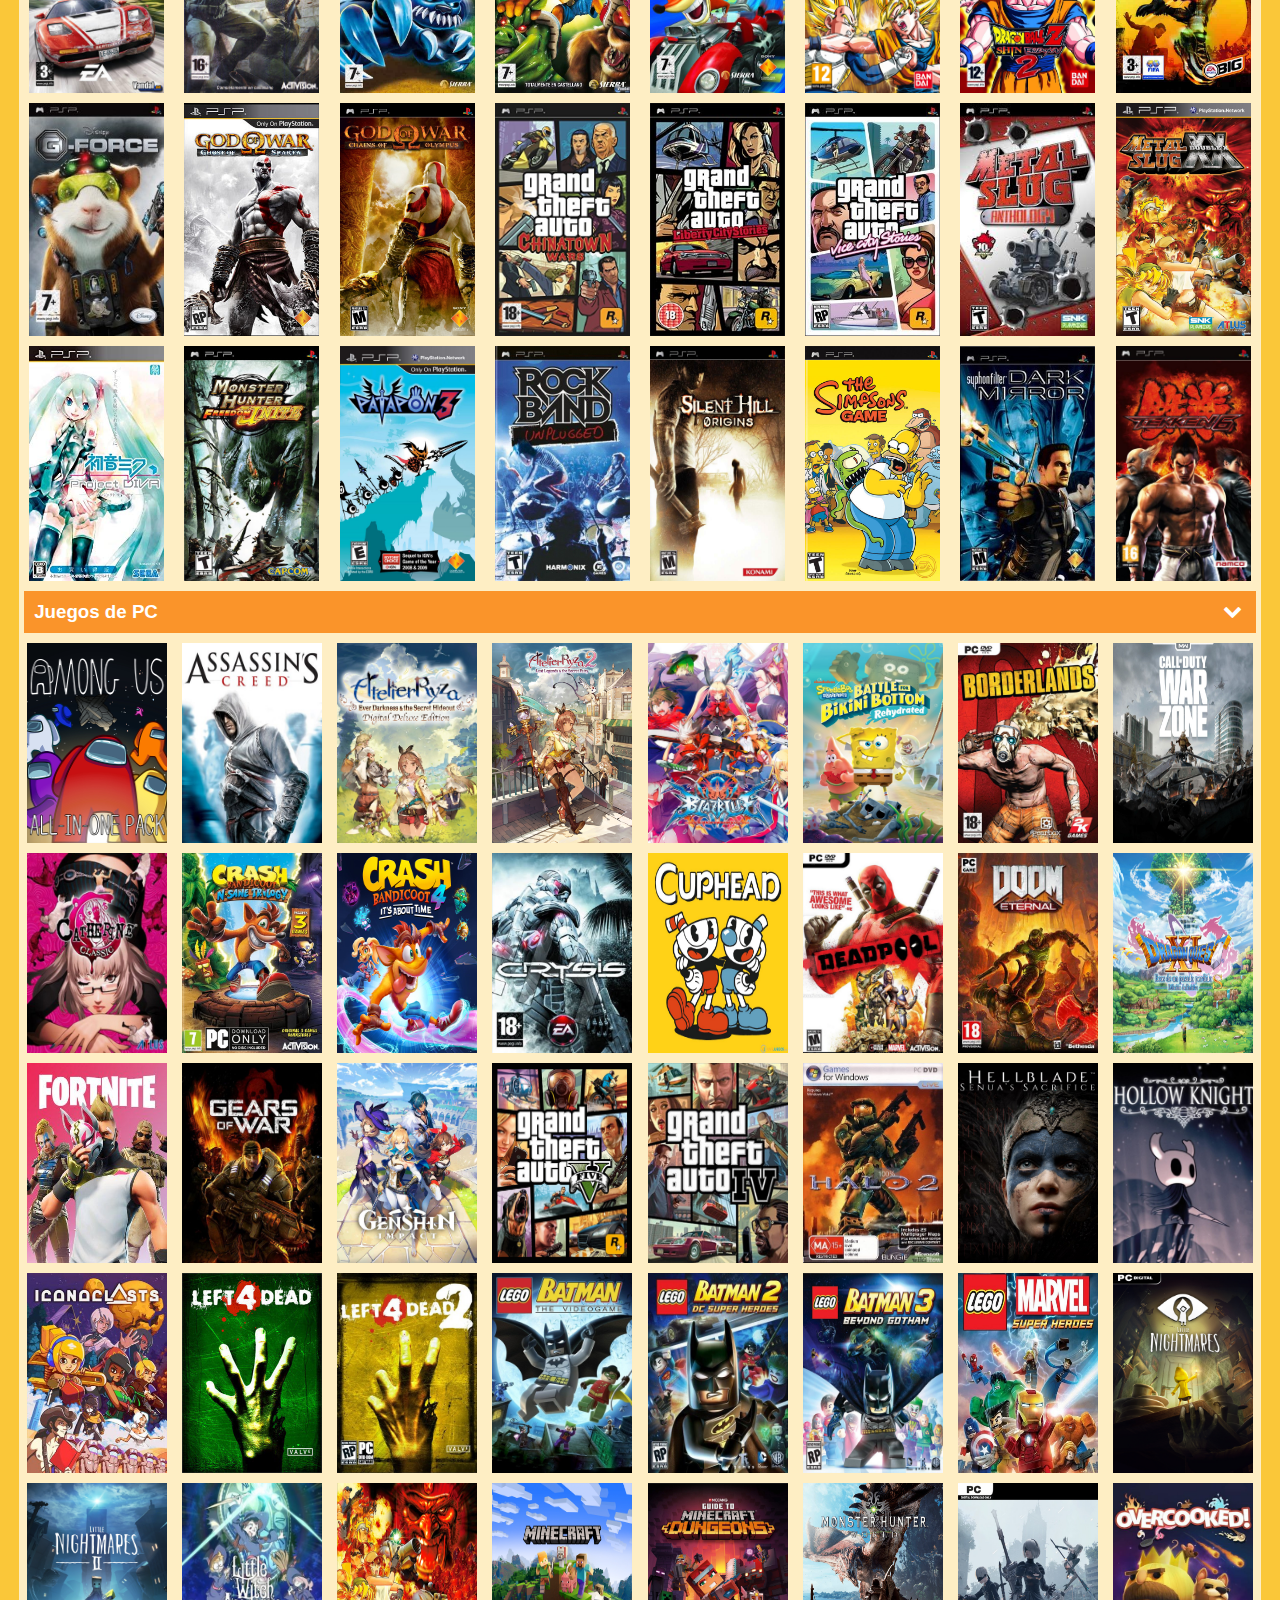
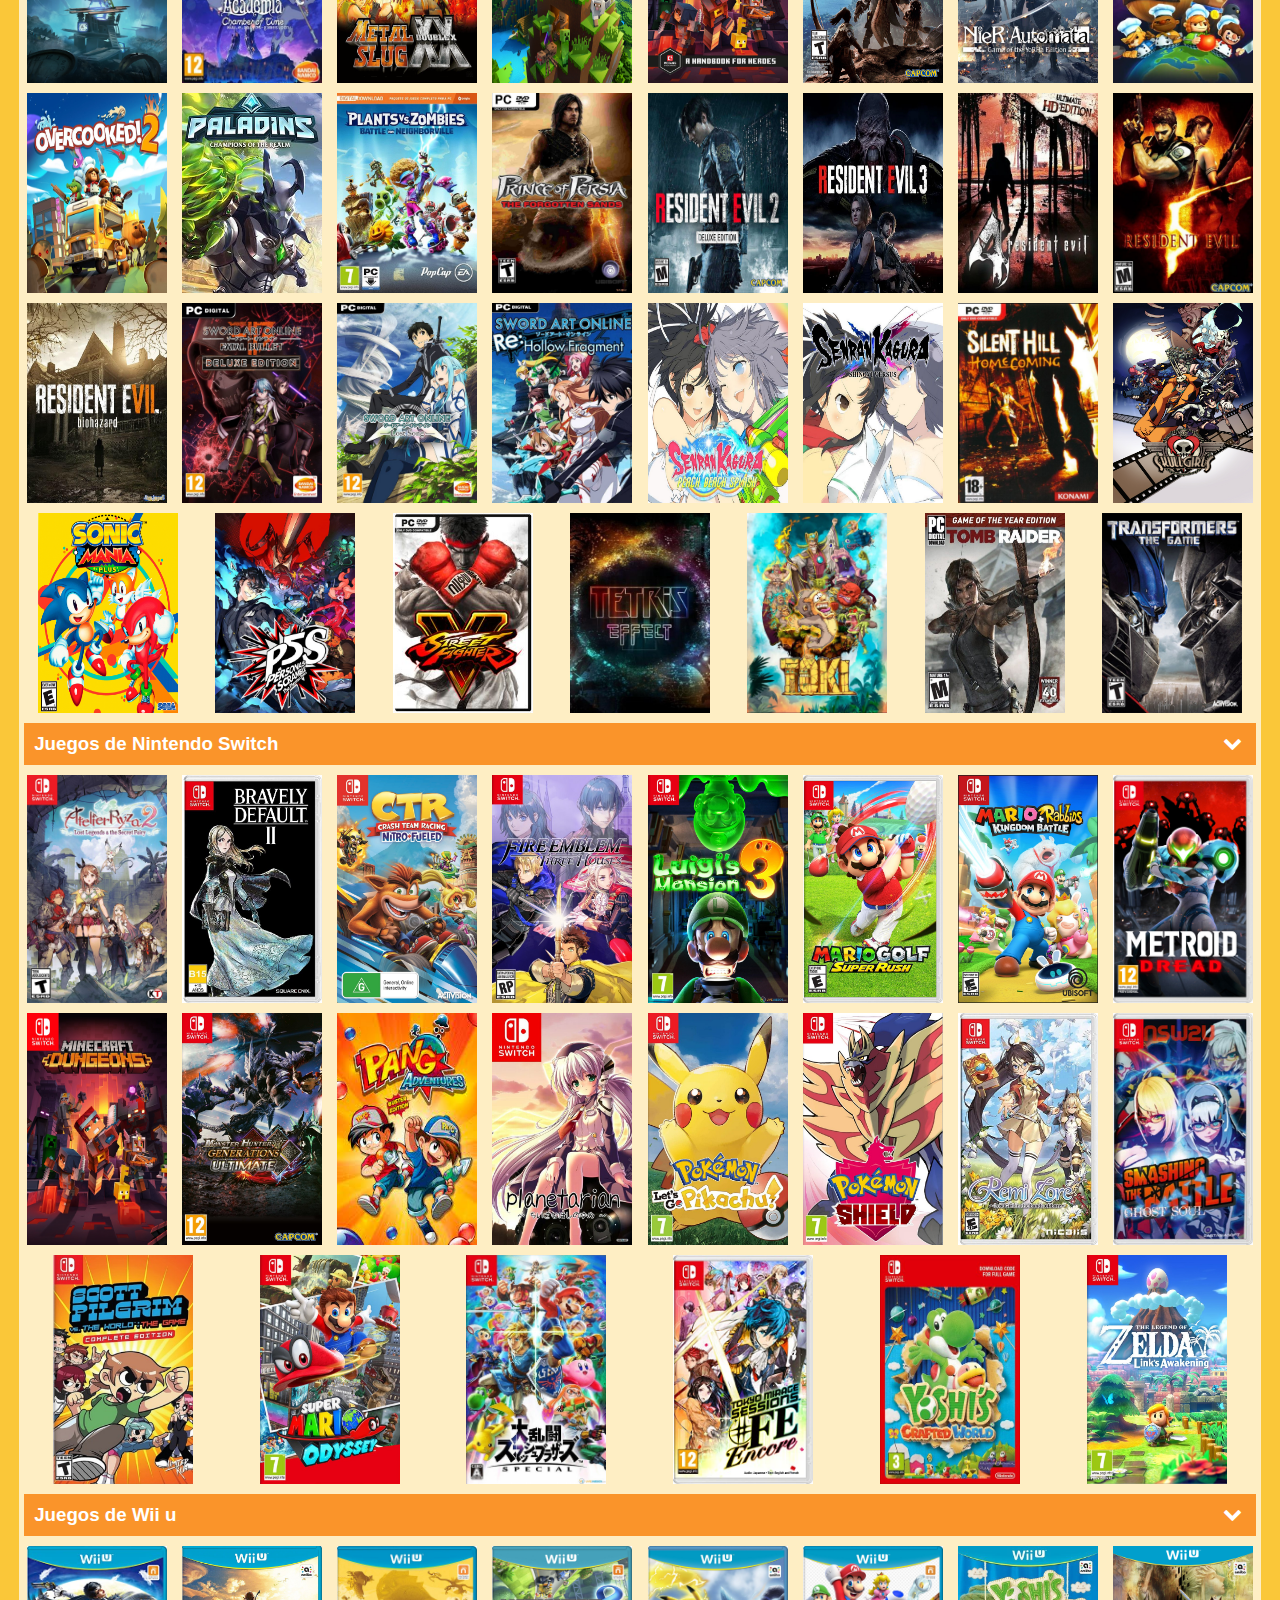
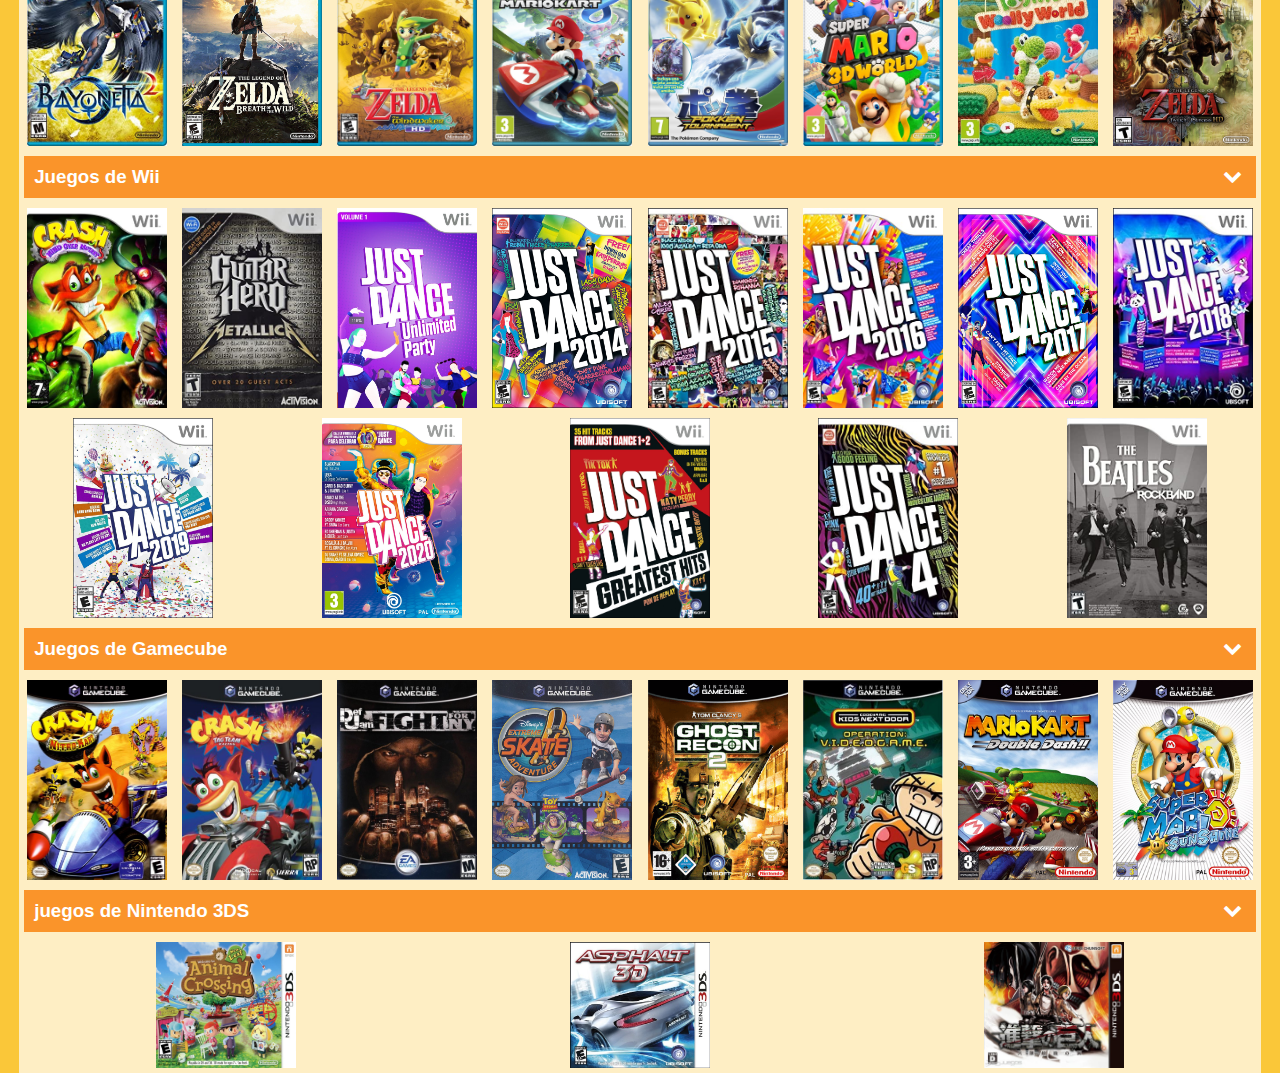
==== commit 4ddea005: "mas" ====
--- a/index.html
+++ b/index.html
@@ -1,73 +1,22 @@
 <!DOCTYPE html>
-<html lang="es">
-
+<html lang="en">
 <head>
-    <title>Galeria de juegos</title>
     <meta charset="UTF-8">
-    <meta name="viewport" content="width=device-width, user-scalable=no, initial-scale=1.0, maximum-scale=1.0, minimum-scale=1.0">	
-	<meta name="propeller" content="c3ce9e8815417388051bc9a4eebee7f5">
+    <meta http-equiv="X-UA-Compatible" content="IE=edge">
+    <meta name="viewport" content="width=device-width, initial-scale=1.0, maximum-scale=1.0, minimum-scale=1.0">
     <script src="js/jquery-3.4.1.js"></script>
-    <script async defer src="https://connect.facebook.net/es_LA/sdk.js"></script>
-    <script src="js/swiper.min.js"></script>
-    <script src="js/sticky-sidebar.js"></script>
-    <link rel="icon" type="image/png" href="images/favicon.png">
     <link rel="stylesheet" href="css/estilos.css">
-    <link rel="stylesheet" href="css/fontello.css">
+    <title>Estanteria</title>
 </head>
-
 <body>
-    <!-- PLUGIN DE COMENTARIOS -->
-    <div id="fb-root"></div>
-    <script async defer crossorigin="anonymous" src="https://connect.facebook.net/es_LA/sdk.js#xfbml=1&version=v5.0"></script>
-    <!-- fin de plugin de comentarios -->
-
-    <div class="hoja">
+    
+
+    <section class="hoja">
         <header>
-            <img src="images/header2.jpg" alt="">
-            <div class="encabezado">
-                <a href="index.html"><img src="images/header2.jpg" alt=""></a>
-            </div>
             <div class="menu-bar">
                 <span class="icon-menu boton-menu"></span>
             </div>
-
             <!-- ----------------INICIO DEL MENU---------------- -->
-            
-            
-            <nav class="menu-pc">
-                <ul>
-                    <li><a href="index.html"><span class="icon-home"></span>INICIO</a></li>
-                    <li><a href="#android"><span class="icon-android"></span>Android</a></li>
-                    <li><a href="#pc"><span class="icon-desktop"></span>Juegos PC</a></li>
-                    <li class="sub-menu">
-                        <div><span class="icon-gamepad"></span>Play Station<span class="icon-down-open"></span></div>
-                        <ul class="menu-hijo">
-                            <li><a href="#play1">Play Station</a></li>
-                            <li><a href="#play2">Play Station 2</a></li>
-                            <li><a href="#play3">Play Station 3</a></li>
-                            <li><a href="#psp">Play Station Portable</a></li>
-                        </ul>
-                    </li>
-                    <li class="sub-menu">
-                        <div><span class="icon-gamepad"></span>Nintendo<span class="icon-down-open"></span></div>
-                        <ul class="menu-hijo">
-                            <li><a href="#nes">NES</a></li>
-                            <li><a href="#n64">Nintendo 64</a></li>
-                            <li><a href="#gamecube">Nintendo Gamecube</a></li>
-                            <li><a href="#wii">Nintendo Wii</a></li>
-                            <li><a href="nds">Nintendo DS</a></li>
-                            <li><a href="gb">Game boy GB/GBC</a></li>
-                            <li><a href="#wiiu">Nintendo Wii U</a></li>
-                            <li><a href="#3ds">Nintendo 3ds</a></li>
-                        </ul>
-                    </li>
-                    <li><a href="https://pokefanleoretrogames.github.io/post/tutoriales.html"><span class="icon-play"></span>Tutoriales</a></li>
-                </ul>
-            </nav>
-            
-            <!-- --------------------------------------------------------------------------------- -->
-            
-            
             <nav class="menu-movil">
                 <ul>
                     <li><a href="index.html" onclick="cerrarmenu()"><span class="icon-home"></span>INICIO</a></li>
@@ -89,8 +38,8 @@
                             <li><a href="#n64" onclick="cerrarmenu()">Nintendo 64</a></li>
                             <li><a href="#gamecube" onclick="cerrarmenu()">Nintendo Gamecube</a></li>
                             <li><a href="#wii" onclick="cerrarmenu()">Nintendo Wii</a></li>
-                            <li><a href="nds" onclick="cerrarmenu()">Nintendo DS</a></li>
-                            <li><a href="gb" onclick="cerrarmenu()">Game boy GB/GBC</a></li>
+                            <li><a href="#nds" onclick="cerrarmenu()">Nintendo DS</a></li>
+                            <li><a href="#gb" onclick="cerrarmenu()">Game boy GB/GBC</a></li>
                             <li><a href="#wiiu" onclick="cerrarmenu()">Nintendo Wii U</a></li>
                             <li><a href="#3ds" onclick="cerrarmenu()">Nintendo 3ds</a></li>
                         </ul>
@@ -101,540 +50,251 @@
             <!-- ----------------FIN DEL MENU---------------- -->
         </header>
 
+        <div class="bodega">
+            <h3 id="play1">Juegos de Play Station <span class="icon-down open"></span></h3>  <!-- ---------------------------------------------------------------------- --> 
+            <div class="estante cuadro psx">
+                <img src="images/ps1/bash.png" title="Crash Bash - Party">
+                <img src="images/ps1/CTR.png" title="Crash Team Racing - Carreras">
+                <img src="images/ps1/Marvel.jpg" title="Marvel vs Capcom - PELEAS">
+                <img src="images/ps1/Pcw1.jpg" title="Pacman World- Aventura">
+                <img src="images/ps1/puzzle.jpg" title="Street Puzzle Fighter Turbo - Puzzle">
+                <img src="images/ps1/sh1boxart.png" title="Silent Hill - Terror">
+            </div>
+        </div>
         
-        <!-- 
-                <div class="swiper-container">
-                    <div class="swiper-wrapper">
-                        <div class="swiper-slide"><a href="https://pokefanleoretrogames.github.io/post/pc/resident-evil-2-remake-descargar.html"><img src="https://i.imgur.com/V3TdPnG.jpg" alt=""></a></div>
-                        <div class="swiper-slide"><a href="https://pokefanleoretrogames.github.io/post/android/bully-aniversary-edition-descargar.html"><img src="https://i.imgur.com/JTZw7f3.jpg" alt=""></a></div>
-                        <div class="swiper-slide"><a href="https://pokefanleoretrogames.github.io/post/pc/sword-art-online-fatal-bullet-descargar.html"><img src="https://i.imgur.com/AmOZOX7.jpg" alt=""></a></div>
-                        <div class="swiper-slide"><a href="https://pokefanleoretrogames.github.io/post/pc/senran-kagura-peach-beach-splash-descargar.html"><img src="https://i.ibb.co/NFsVTXM/senran.jpg" alt=""></a></div>
-                        <div class="swiper-slide"><a href="https://pokefanleoretrogames.github.io/post/pc/catherine-classics-descargar.html"><img src="https://i.imgur.com/0GEJFHu.jpg" alt=""></a></div>
-                        <div class="swiper-slide"><a href="https://pokefanleoretrogames.github.io/post/pc/gears-of-war-1-espanol-latino-full-pc-descargar.html"><img src="https://i.ibb.co/mqPdW1z/Gears-of-War-Portada.png" alt=""></a></div>
-                        <div class="swiper-slide"><a href="https://pokefanleoretrogames.github.io/post/pc/grand-theft-auto-san-andreas-descargar.html"><img src="https://i.ibb.co/wrVk5Sx/gtasa.jpg" alt="portada" border="0"></a></div>
-                        <div class="swiper-slide"><a href="https://pokefanleoretrogames.github.io/post/pc/descargar-crysis.html"><img src="https://i.ibb.co/gFMrHLm/crssportada.jpg" alt=""></a></div>
-                        <div class="swiper-slide"><a href="https://pokefanleoretrogames.github.io/post/pc/senran-kagura-shinobi-versus-pc-full-descargar.html"><img src="https://i.ibb.co/v4hDWkx/senrankagurashinoviversus.jpg" alt=""></a></div>
-                        <div class="swiper-slide"><a href="https://pokefanleoretrogames.github.io/post/pc/descargar-borderlands.html"><img src="https://i.ibb.co/wp80292/Borderlands.jpg" alt="Borderlands" border="0"></a></div>
-                    </div>
-                    Add Pagination
-                    <div class="swiper-pagination"></div>
-                    Add Arrows
-                    <div class="swiper-button-next" style="padding: 10px;"></div>
-                    <div class="swiper-button-prev"></div>
-                </div> -->
-    <main class="principal">
-    
-    <!--
-    
-    <div class="bodega">
-        <h3 class="titulo" id="play">Juegos de Play Station<span class="icon-up-open-1"></span></h3>
-        <div class="estante">
-            
-        </div>
+        <div class="bodega">
+            <h3 id="play2">Juegos de Play Station 2<span class="icon-down-open"></span></h3>  <!-- ---------------------------------------------------------------------- --> 
+            <div class="estante ps2">
+                <img src="images/ps2/007rusia.jpg" title="007 From Russia With Love">
+                <img src="images/ps2/black.jpg" title="Black - DISPAROS">
+                <img src="images/ps2/crash-MOM.jpg"  title="Crash Mind Over Mutants - AVENTURA">
+                <img src="images/ps2/crash-TTR.jpg" title="Crash Tag Team Racing - CARRERAS">
+                <img src="images/ps2/defjamffny.jpg" title="Def Jam Fight For NY - PELEAS">
+                <img src="images/ps2/gta-SA.jpg" title="GTA San Andreas - ACCION">
+                <img src="images/ps2/hulk.jpg" title="Hulk - AVENTURA">
+                <img src="images/ps2/knd-videogame.jpg" title="KND Videogame - PLATAFORMAS">
+                <img src="images/ps2/metal-slug-antology.jpg" title="Metal Slug - DISPAROS">
+                <img src="images/ps2/pac-man-w2.jpg" title="Pac Man World 2 - AVENTURA">
+                <img src="images/ps2/Silent_Hill_2.jpg" title="Silent Hill 2 - TERROR">
+                <img src="images/ps2/state-of-emergency-2.jpg" title="State of Emergency 2 - DISPAROS">
+            </div>
+        </div>
+
+        <div class="bodega">
+            <h3 id="play3">Juegos de Play Station 3 <span class="icon-down-open"></span></h3>      <!-- ---------------------------------------------------------------------- --> 
+            <div class="estante ps3">
+                <img src="images/ps3/atelier-escha-logyps3.jpg" title="Atelier Escha And Logy - JRPG">
+                <img src="images/ps3/Atelier_Rorona.jpg" alt="JRPG">
+                <img src="images/ps3/chavokart.jpg" title="El Chavo Kart - CARRERAS">
+                <img src="images/ps3/danteps3.gif" title="Dante´s Inferno - HACK n SLASH">
+                <img src="images/ps3/gowcollps3.jpg" title="God of War Collection - HACK n SLASH">
+                <img src="images/ps3/mikuProjectfps3.jpg" title="Hatsune Miku Project Diva F - RITMICO">
+                <img src="images/ps3/hatsune-miku-pdf2-ps3.jpg" title="Hatsune Miku Project Diva F2 -  RITMICO">
+                <img src="images/ps3/hulk.jpg" title="The Incredible Hulk - AVENTURA">
+                <img src="images/ps3/Odin_Sphere_Leifthrasir_BLUS3160.jpg" title="Odin Sphere - JRPG">
+                <img src="images/ps3/p5ps3.jpg" title="Persona 5 - JRPG">
+                <img src="images/ps3/scott.jpg" title="Scott Pilgrim vs the World - Beat em UP">
+                <img src="images/ps3/Shadow-Of-The-Colossus.jpg" title="Shadow of the Colossus - AVENTURA">
+                <img src="images/ps3/Shovel_knight_ps3.jpg" title="Shovel Knight - PLATAFORMAS">
+                <img src="images/ps3/simppsosnvg.jpg" title="The Simpsons the Videogame - AVENTURA">
+                <img src="images/ps3/Strider-PS3.jpg" title="Strider Hiryu - PLATAFORMAS">
+                <img src="images/ps3/The guided fate paradox.jpg" title="The Guided Fate Paradox - JRPG">
+                <img src="images/ps3/time-and-eternity.jpg" title="Time and Eternity - Masmorras">
+            </div>
+        </div>
+
+        <div class="bodega">
+            <h3 id="psp">Juegos de Play Station Portable <span class="icon-down-open"></span></h3>   <!-- ---------------------------------------------------------------------- --> 
+            <div class="estante psp">
+                <img src="images/psp/burnout-legends.jpg" title="Burnout Legend - CARRERAS">
+                <img src="images/psp/callofduty-road.jpg" title="Call of Duty Roads to Victory - Shooter">
+                <img src="images/psp/crash-of-the-titans.jpg" title="Crash of the titans - PLATAFORMAS 3D">
+                <img src="images/psp/crashmindvermutants.jpg" title="Crash mind over mutants - PLATAFORMAS 3D">
+                <img src="images/psp/crash-tag-team-racing.jpg" title="Crash Tag Team Racing - Platadormas CARRERAS">
+                <img src="images/psp/Dragon-Ball-Z-Tag-Team.jpg" title="Dragon Ball Z Tag Team - PELEAS">
+                <img src="images/psp/dragonballshinbudokai2.jpg" title="Dragon Ball Shin Budokai 2 - PELEAS">
+                <img src="images/psp/fifa-street.jpg" title="Fifa Street - Deportes">
+                <img src="images/psp/g-force.jpg" title="G Force - Plataformas 3d">
+                <img src="images/psp/God-of-War-Ghost-of-Sparta.jpg" title="God of War Ghost Of Sparta - HACK N SLASH">
+                <img src="images/psp/Gowchains.jpg" title="God Of war Chains of Olympus - HACK N SLASH">
+                <img src="images/psp/gtachinatown.jpg" title="GTA Chinatown Wars - Mundo Abierto">
+                <img src="images/psp/gtalibertycity.jpg" title="GTA Luberty City Stories - MUNDO ABIERTO">
+                <img src="images/psp/gtavicecity.jpg" title="GTA Vice City Stories - MUNDO ABIERTO">
+                <img src="images/psp/metalslugantology.jpg" title="Metal Slug Antology - Run n Gun">
+                <img src="images/psp/metalxxport.jpg" title="Metal Slug XX - RUN N GUN">
+                <img src="images/psp/mikuproyectdiva.jpg" title="Hatsune Miku Project Diva - RITMO">
+                <img src="images/psp/monsterhunter-freedom-unite.jpg" title="Monster Hunter Freedom Unite - ACCIÓN">
+                <img src="images/psp/Patapon%203.jpg" alt="" title="Paatapon 3 - RITMO">
+                <img src="images/psp/rockband-unplugged.jpg" title="Rockband Unplugged - RITMICO">
+                <img src="images/psp/Silent-Hill-Origins.jpg" title="Silent Hill Origins - Terror">
+                <img src="images/psp/simpson-game.jpg" title="Simpsons Game - AVENTURA">
+                <img src="images/psp/syphonfilterdarkmirror.jpg" title="Syphon Filter Dark Mirror - Shooter">
+                <img src="images/psp/tekken-6.jpg" title="Tekken 6 - PELEAS">
+            </div>
+        </div>
+
+        <div class="bodega">
+            <h3 id="pc">Juegos de PC<span class="icon-down-open"></span></h3>              <!-- ---------------------------------------------------------------------- --> 
+            <div class="estante pc">
+                <img src="images/pc/among-us.jpg" title="Among us - Battle Royale">
+                <img src="images/pc/Assasinscreed-Directorcuts.jpg">
+                <img src="images/pc/Atelier ryza.jpg">
+                <img src="images/pc/Atelier-Ryza-2.jpg" alt="">
+                <img src="images/pc/blazblue central.jpg" title="Blazblue Central Fiction - PELEAS">
+                <img src="images/pc/bobsponjabfbt.jpg">
+                <img src="images/pc/Borderlands.jpg">
+                <img src="images/pc/callofdutywarzone.jpg" alt="">
+                <img src="images/pc/catherine.jpg" title="Catherine - Puzzle">
+                <img src="images/pc/Crash Bandicoot Nsane Trilogy.jpg" title="Crash Bandicoot NSane Trilogy- Plataformas 3D">
+                <img src="images/pc/crash4.jpg" title="Crash Bandicoot 4 - Plataformas 3D">
+                <img src="images/pc/Crysis.jpg" title="Crysis - FPS">
+                <img src="images/pc/cuphead.jpg" title="Cuphead - Run n Gun">
+                <img src="images/pc/deadpool.jpg" title="Deadpool - AVENTURA">
+                <img src="images/pc/Doom-Eternal.webp" title="Doom Eternal - FPS">
+                <img src="images/pc/Dragon Quest XI.jpg" title="Dragon Quest XI - JRPG">
+                <img src="images/pc/fortnite.jpg" title="Fornite - Battle Royale">
+                <img src="images/pc/Gears_of_War_Portada.jpg" title="Gears of War - DISPAROS">
+                <img src="images/pc/genshin-impact.jpg" title="Genshin Impact - Accion Anime">
+                <img src="images/pc/GTA-V-portada.jpg" title="GTA V - ACCION">
+                <img src="images/pc/GTAIV.jpg" title="GTA IV - ACCION">
+                <img src="images/pc/Halo 2.png" title="Halo 2 - FPS">
+                <img src="images/pc/hellblade.jpg" title="hellblade Senuas Sacrifice - AVENTURA">
+                <img src="images/pc/hollow-knight-portada.jpg" title="Hollow Knight - Metroidvania">
+                <img src="images/pc/iconocalst.jpg" title="iconocalst - Metroidvania">
+                <img src="images/pc/Left_4_Dead.jpg" title="Left 4 Dead - FPS">
+                <img src="images/pc/Left_4_Dead_2.jpg" title="Left 4 Dead 2 - FPS">
+                <img src="images/pc/lego-batman.jpeg" title="Lego Batman - AVENTURA">
+                <img src="images/pc/lego-batman2.jpg" title="Lego Batman 2 - AVENTURA">
+                <img src="images/pc/lego-batman-3.jpg" title="Lego Batman 3 - AVENTURA">
+                <img src="images/pc/LegoMarvel.jpg" title="Lego Marvel Super Heroes - AVENTURA">
+                <img src="images/pc/little-nightmare.png" title="Little Nightmares - Aventura">
+                <img src="images/pc/little-nightmares-2.webp" title="Little Nightmares - Aventura">
+                <img src="images/pc/Little Witch Academia.jpg" title="Little Witch Academia - RPG">
+                <img src="images/pc/metal-slug-xx.jpg" title="Metal Slug XX - Run n Gun">
+                <img src="images/pc/minecraft.webp" title="Minecraft - Sandbox">
+                <img src="images/pc/minecraft-dungeons.jpg" title="Minecraft Dungeons - Dungeons">
+                <img src="images/pc/Monster Hunter World.jpg" title="Monster Hunter World - Aventura JRPG">
+                <img src="images/pc/nierautomata.png" title="Nier Autómata - Hack n SLASH">
+                <img src="images/pc/overcoocked.jpg" title="Overcoocked - Puzzle">
+                <img src="images/pc/overcoocked 2.jpg" title="Overcoocked 2 - Puzzle">
+                <img src="images/pc/paladines.jpeg" title="Paladines - FPS">
+                <img src="images/pc/plantvszombiebfn.jpg" title="Plantes vs Zombies - Puzzle">
+                <img src="images/pc/Prince of persia.jpg" title="Prince of Persia the Forgotten Sands - AVENTURA">
+                <img src="images/pc/Resident Evil 2 Remake.jpg" title="Resident Evil 2 Remake - Shooter">
+                <img src="images/pc/resident-evil-3-remake.webp" title="Resident Evil 3 Remake - Shooter">
+                <img src="images/pc/resident-evil-4.jpg" title="Resident Evil 4 - Shooter">
+                <img src="images/pc/REsident evil 5.jpg" title="Resident Evil 5 - Shooter">
+                <img src="images/pc/resident-evil-7-cover.jpg" title="Resident Evil 7 - TERROR">
+                <img src="images/pc/SAO Fatal Bullet.jpg" title="SAO Fatal Bullet - Shooter Aventura">
+                <img src="images/pc/SAO Lost Song.jpg" title="SAO Lost Song - Aventura">
+                <img src="images/pc/SAOhollowf.jpg" title="SAP Hollow Fragment - Aventura">
+                <img src="images/pc/Senran Kagura Peach Beach Splash.jpg" title="Senran Kagura Peach Beach Splash - Shooter">
+                <img src="images/pc/senrankagurashinoviversus.jpg" title="Senran Kagura Shinovi Versus - Hack n SLASH">
+                <img src="images/pc/Silent hill home coming.jpg" title="Silent Hill Homecoming - Terror">
+                <img src="images/pc/skullgirls.jpg" title="skullgirls - PELEAS">
+                <img src="images/pc/soic-mania-plus.jpg" title="Sonic Mania - Plataformas 2D">
+                <img src="images/pc/steam-persona-5-strikers.jpg" title="Persona 5 Strikers - HACK n SLASH">
+                <img src="images/pc/streetfighterv.jpg" title="Street Fighter V -  PELEAS">
+                <img src="images/pc/tetriseffect.jpg" title="Tetris Efect - Puzzle">
+                <img src="images/pc/toki.jpg" title="TOKI - Plataformas 2D">
+                <img src="images/pc/tomb_raider_goty_pc.jpg" title="Tomb Rider - ACCION">
+                <img src="images/pc/Transformers.jpg" title="Transformers the Game - AVENTURA">
+                
+            </div>
+        </div>
+        
+        <div class="bodega">
+            <h3 id="switch">Juegos de Nintendo Switch <span class="icon-down-open"></span></h3>
+            <div class="estante switch">
+                <img src="images/switch/atelier-ryza.jpg" title="Atelier Ryza - JRPG">
+                <img src="images/switch/bravely-default2.jpg" title="Bravely default 2 - JRPG">
+                <img src="images/switch/ctr_nitrofuled.jpeg" title="">
+                <img src="images/switch/fire-emblem-three-houses.jpg" title="Fire Emblem Three Houses - Estrategia">
+                <img src="images/switch/luigis-mansion-3.jpg" title="Luigis Mansion 3 - AVENTURA">
+                <img src="images/switch/mario_golf-super-rush.jpg" title="Mario Golf Super Rush">
+                <img src="images/switch/MarioRabbidsCover.jpg" title="Mario + Rabbids - Estrategia">
+                <img src="images/switch/metroid_dread.jpg" alt="">
+                <img src="images/switch/minecraft_dungeons.jpg" alt="">
+                <img src="images/switch/monster-hunter-generations-ultimate.jpg" title="Monster Hunter Generation - ARPG">
+                <img src="images/switch/pang adventures.jfif" alt="">
+                <img src="images/switch/planetarian.jpg" alt="">
+                <img src="images/switch/pokemon-lets-go-pikachu.jpg" title="Pokemon Lets Go pokemon-lets-go-pikachu">
+                <img src="images/switch/pokemon-shield.jpg" title="Pokemon Shield - JRPG">
+                <img src="images/switch/remilore.jpg" alt="">
+                <img src="images/switch/smashing_the.jpg" alt="">
+                <img src="images/switch/sott-pilgrim.jpg" title="Scott pilgrim vs The world - Beat em UP">
+                <img src="images/switch/super-mario-odissey.jpg" title="Super Mario Odissey">
+                <img src="images/switch/Super-Smash-Bros.-Ultimate-.jpg" title="Supero Smash Bross Ultimate - PELEAS">
+                <img src="images/switch/tokyo_mirage-session.jpg" alt="">
+                <img src="images/switch/yoshis_crafted.jpeg" alt="">
+                <img src="images/switch/zelda-links-awakening.jpg" title="Zelda Links Awakening">
+            </div>
+        </div>
+
+        <div class="bodega">
+            <h3 id="wiiu">Juegos de Wii u <span class="icon-down-open"></span></h3>  <!-- ---------------------------------------------------------------------- --> 
+            <div class="estante wiiu">
+                <img src="images/wiiu/bayonetta2.jpg" title="Bayonetta 2 - HACK n SLASH">
+                <img src="images/wiiu/breath-of-the-wild.jpg" title="Zelda Breath of the Wild - AVENTURA">
+                <img src="images/wiiu/legendzeldawindwaker.jpg" title="The Legend of Zelda Wind Waker - AVENTURA">
+                <img src="images/wiiu/mario-kart.jpg" title="Mario Kart 8 - Carreras">
+                <img src="images/wiiu/pokken-tournament.jpg" title="Pokken Tournament - PELEAS">
+                <img src="images/wiiu/super-mario-3d-world.jpg" title="Super Mario 3d World - PLATAFORMAS 3D">
+                <img src="images/wiiu/yoshis-woolly-world.jpg" title="Yoshis Wooly World - Plataformas 2.5d">
+                <img src="images/wiiu/zleda-twilight.jpg" title="Zelda Twilight Princess - AVENTURA">
+                
+            </div>
+        </div>
+        
+        <div class="bodega">
+            <h3 id="wii">Juegos de Wii <span class="icon-down-open"></span></h3>
+            <div class="estante wii">
+                <img src="images/wii/crash-mind-over-mutants.jpg" title="Crash mind over Mutants - Plataformas 3D">
+                <img src="images/wii/guita-hero-metallica.jpg" title="Guitar Hero Metallica">
+                <img src="images/wii/jd-unlimited-party.jpg" title="Just Dance Unlimited Party">
+                <img src="images/wii/jd2014.jpg" title="Just Dance 2014">
+                <img src="images/wii/jd2015.jpg" title="Just Dance 2015">
+                <img src="images/wii/jd2016.jpg" title="Just Dance 2016">
+                <img src="images/wii/jd2017.jpg" title="Just Dance 2017">
+                <img src="images/wii/jd2018.jpg" title="Just Dance 2018">
+                <img src="images/wii/jd2019.jpg" title="Just Dance 2019">
+                <img src="images/wii/jd2020.jfif" title="Just Dance 2020">
+                <img src="images/wii/jdgreatest-hits.jpg" title="just Dance Gratest Hits">
+                <img src="images/wii/just-dance-4.jpg" title="just Dance 4">
+                <img src="images/wii/rockband-the-beatles.jpg" title="Rockband The Beatles">
+
+            </div>    
+        </div>
+
+        <div class="bodega">
+            <h3 id="gamecube">Juegos de Gamecube<span class="icon-down-open"></span></h3>
+            <div class="estante gamecube">
+                <img src="images/gamecube/crash-nitro-kart.png" title="Crash Nitrop Kart - CARRERAS">
+                <img src="images/gamecube/crash-ttr.jpg" title="Crash Tag Team Racing - Carreras">
+                <img src="images/gamecube/def-jam-ff-ny.jpg" title="Def Jam Fight For NY - PELEAS">
+                <img src="images/gamecube/disney-estreme-skate.jpg" title="Disney Extreme Skate - Deportes">
+                <img src="images/gamecube/ghost-recon-2.png" title="Ghost Recon 2 - DISPAROS">
+                <img src="images/gamecube/knd-videogame.jpg" title="KND Videogame - Aventura">
+                <img src="images/gamecube/Mario_Kart_Double_Dash.jpg" title="Mario Kart Double Dash - Carreras">
+                <img src="images/gamecube/Super_Mario_Sunshine_Box.jpg" title="Super Mario Sunshine - Plataformas 3D">
+            </div>
+        </div>
+
+        <div class="bodega">
+            <h3 id="3ds">juegos de Nintendo 3DS <span class="icon-down-open"></span></h3>
+            <div class="estante cuadro 3ds">
+                <img src="images/3ds/Animal_Crossing_New_Leaf.jpg" alt="SANDBOX">
+                <img src="images/3ds/Asphalt-3d-3ds.jpg" alt="CARRERAS">
+                <img src="images/3ds/attack_on_titan-humanity in chains.jpg" alt="ACCION">
+            </div>
+        </div>
+        
+
+
+    </section>
+    <div class="ir-arriba">
+        <span class="icon-down-open"></span>
     </div>
-    
-    -->
-    
-
-    
-    <div class="bodega">
-        <h3 class="titulo" id="play1">Juegos de Play Station<span class="icon-up-open-1"></span></h3>
-        <div class="estante">
-            <img src="images/ps1/bash.png" class="a1 ds" title="Crash Bash - Party"></div>
-            <img src="images/ps1/CTR.png" class="a1 ds" title="Crash Team Racing - Carreras"></div>
-            <img src="images/ps1/Marvel.jpg" class="a1 ds" title="Marvel vs Capcom - PELEAS"></div>
-            <img src="images/ps1/Pcw1.jpg" class="a1 ds" title="Pacman World- Aventura"></div>
-            <img src="images/ps1/puzzle.jpg" class="a1 ds" title="Street Puzzle Fighter Turbo - Puzzle"></div>
-            <img src="images/ps1/sh1boxart.png" class="a1 ds" title="Silent Hill - Terror"></div>
-        </div>
-    </div>
-
-    <div class="bodega">
-        <h3 class="titulo" id="play2">Juegos de Play Station 2<span class="icon-up-open-1"></span></h3>
-        <div class="estante">
-            <img src="images/ps2/007rusia.jpg" title="007 From Russia With Love"></div>
-            <img src="images/ps2/black.jpg" title="Black - DISPAROS"></div>
-            <img src="images/ps2/crash-MOM.jpg"  title="Crash Mind Over Mutants - AVENTURA"></div>
-            <img src="images/ps2/crash-TTR.jpg" title="Crash Tag Team Racing - CARRERAS"></div>
-            <img src="images/ps2/defjamffny.jpg" title="Def Jam Fight For NY - PELEAS"></div>
-            <img src="images/ps2/gta-SA.jpg" title="GTA San Andreas - ACCION"></div>
-            <img src="images/ps2/hulk.jpg" title="Hulk - AVENTURA"></div>
-            <img src="images/ps2/knd-videogame.jpg" title="KND Videogame - PLATAFORMAS"></div>
-            <img src="images/ps2/metal-slug-antology.jpg" title="Metal Slug - DISPAROS"></div>
-            <img src="images/ps2/pac-man-w2.jpg" title="Pac Man World 2 - AVENTURA"></div>
-            <img src="images/ps2/Silent_Hill_2.jpg" title="Silent Hill 2 - TERROR"></div>
-            <img src="images/ps2/state-of-emergency-2.jpg" title="State of Emergency 2 - DISPAROS"></div>
-            
-            
-        </div>
-    </div>
-
-    <div class="bodega">
-        <h3 class="titulo" id="play3">Juegos de play station 3<span class="icon-up-open-1"></span></h3>
-        <div class="estante">
-        
-        <input class="caja" type="checkbox" id="box1">
-        <label for="box1"><img src="images/ps3/atelier-escha-logyps3.jpg" alt="" title="Atelier Escha & Logy - ROL - jRPG"></label>
-        
-        <img src="images/ps3/chavokart.jpg" class="a1" title="Chavo Kart - Carreras"></div>
-        
-        <input class="caja" type="checkbox" id="box2">
-        <label for="box2"><img src="images/ps3/danteps3.gif" alt="" title="Dante´s Inferno - HACK AND SLASH - AVENTURA"></label>
-                
-        <input class="caja" type="checkbox" id="box3">
-        <label for="box3"><img src="images/ps3/gowcollps3.jpg" alt="" title="God Of War Collection - HACK AND SLASH - AVENTURA"></label>
-                
-        <input class="caja" type="checkbox" id="box4">
-        <label for="box4"><img src="images/ps3/hatsune-miku-pdf2-ps3.jpg" alt="" title="Hatsune Miku Project Diva F - RITMICO -MUSICAL"></label>
-                
-        <input class="caja" type="checkbox" id="box5">
-        <label for="box5"><img src="images/ps3/Shadow-Of-The-Colossus.jpg" alt="" title="Marvel Vs Capcom 2 - PELEAS - 2D -ANIME"></label>
-                
-        <input class="caja" type="checkbox" id="box6">
-        <label for="box6"><img src="images/ps3/mikuProjectfps3.jpg" alt="" title="Hatsune Miku Project Diva f2nd - RITMO"></label>
-                
-        <input class="caja" type="checkbox" id="box94">
-        <label for="box94"><img src="images/ps3/Odin_Sphere_Leifthrasir_BLUS3160.jpg"alt="" title="Crash Mind Over Mutant - PLATAFORMAS 3D"></label>
-                
-        <input class="caja" type="checkbox" id="box7">
-        <label for="box7"><img src="images/ps3/p5ps3.jpg" alt="" title="Persona 5 - ROL - RPG"></label>
-        
-        <img src="images/ps3/scott.jpg" class="a1" title="Scott Pilgrim vs The World the Game - Beat em up"></div>
-        
-        <input class="caja" type="checkbox" id="box8">
-        <label for="box8"><img src="images/ps3/Shovel_knight_ps3.jpg" alt="" title="Shovel Knigth - PLATAFORMAS 2D - PIXLEART"></label>
-                
-        <input class="caja" type="checkbox" id="box9">
-        <label for="box9"><img src="images/ps3/The%20guided%20fate%20paradox.jpg" alt="" title="The Guided Fate Paradox - RPG -TACTICA - ANIME"></label>
-                
-        <input class="caja" type="checkbox" id="box86">
-        <label for="box86"><img src="images/ps3/simppsosnvg.jpg" alt="" title="The Simpsons Game"></label>
-                
-        <input class="caja" type="checkbox" id="box53">
-        <label for="box53"><img src="images/ps3/Strider-PS3.jpg" alt="" title="Strider Hiryu - METROIDVANIA"></label>
-                
-        </div>
-    </div>   
-            <!--
-         
-           <img src="" class="psp" title=""></div>
-           
-           -->
-           
-     <div class="bodega">
-        <h3 class="titulo" id="psp">Juegos de PSP<span class="icon-down-open"></span></h3>
-        <div class="estante">
-              <img src="images/psp/burnout-legends.jpg" class="psp" title="Burnout Legend - CARRERAS">
-              <img src="images/psp/callofduty-road.jpg" class="psp" title="Call of Duty Roads to Victory - Shooter">
-              <img src="images/psp/crash-of-the-titans.jpg" class="psp" title="Crash of the titans - PLATAFORMAS 3D">
-              <img src="images/psp/crashmindvermutants.jpg" class="psp" title="Crash mind over mutants - PLATAFORMAS 3D">
-              <img src="images/psp/crash-tag-team-racing.jpg" class="psp" title="Crash Tag Team Racing - Platadormas CARRERAS">
-              <img src="images/psp/Dragon-Ball-Z-Tag-Team.jpg" class="psp" title="Dragon Ball Z Tag Team - PELEAS">
-              <img src="images/psp/dragonballshinbudokai2.jpg" class="psp" title="Dragon Ball Shin Budokai 2 - PELEAS">
-              <img src="images/psp/fifa-street.jpg" class="psp" title="Fifa Street - Deportes">
-              <img src="images/psp/g-force.jpg" class="psp" title="G Force - Plataformas 3d">
-              <img src="images/psp/God-of-War-Ghost-of-Sparta.jpg" class="psp" title="God of War Ghost Of Sparta - HACK N SLASH">
-              <img src="images/psp/Gowchains.jpg" class="psp" title="God Of war Chains of Olympus - HACK N SLASH">
-              <img src="images/psp/gtachinatown.jpg" class="psp" title="GTA Chinatown Wars - Mundo Abierto">
-              <img src="images/psp/gtalibertycity.jpg" class="psp" title="GTA Luberty City Stories - MUNDO ABIERTO">
-              <img src="images/psp/gtavicecity.jpg" class="psp" title="GTA Vice City Stories - MUNDO ABIERTO">
-              <img src="images/psp/metalslugantology.jpg" class="psp" title="Metal Slug Antology - Run n Gun">
-              <img src="images/psp/metalxxport.jpg" class="psp" title="Metal Slug XX - RUN N GUN">
-              <img src="images/psp/mikuproyectdiva.jpg" class="psp" title="Hatsune Miku Project Diva - RITMO">
-              <img src="images/psp/monsterhunter-freedom-unite.jpg" class="psp" title="Monster Hunter Freedom Unite - ACCIÓN">
-              <img src="images/psp/Patapon%203.jpg" alt="" class="psp" title="Paatapon 3 - RITMO">
-              <img src="images/psp/rockband-unplugged.jpg" class="psp" title="Rockband Unplugged - RITMICO">
-              <img src="images/psp/Silent-Hill-Origins.jpg" class="psp" title="Silent Hill Origins - Terror">
-              <img src="images/psp/simpson-game.jpg" class="psp" title="Simpsons Game - AVENTURA">
-              <img src="images/psp/syphonfilterdarkmirror.jpg" class="psp" title="Syphon Filter Dark Mirror - Shooter">
-              <img src="images/psp/tekken-6.jpg" class="psp" title="Tekken 6 - PELEAS">
-              
-            </div>
-    </div>
-                <!-- 
-                <img src="" class="a1" title=""></div>
-                -->
-                
-    <div class="bodega">
-        <h3 class="titulo" id="wiiu">Juegos de Wii U<span class="icon-up-open-1"></span></h3>        
-        <div class="estante">
-            <img src="images/wiiu/bayonetta2.jpg" title="Bayonetta 2 - Aventura Hack n Slash"></div>
-
-                <input class="caja" type="checkbox" id="box10">
-                <label for="box10"><img src="images/wiiu/mario-kart.jpg" alt="" title="Mario Kart 8 - KART - CARRERAS"></label>
-                
-                <input class="caja" type="checkbox" id="box11">
-                <label for="box11"><img src="images/wiiu/pokken-tournament.jpg" alt="" title="Pokken Tournament - PELEAS - 3D"></label>
-                
-                <input class="caja" type="checkbox" id="box12">
-                <label for="box12"><img src="images/wiiu/yoshis-woolly-world.jpg" alt="" title="Yoshi´s Woolly World - PLATAFORMAS 2.5D"></label>
-                
-                <input class="caja" type="checkbox" id="box13">
-                <label for="box13"><img src="images/wiiu/super-mario-3d-world.jpg" alt="" title="Super Mario 3d World - PLATAFORMAS 3D"></label>
-                
-                <img src="images/wiiu/zleda-twilight.jpg" class="a1" title="Zelda Twilight Princess - AVENTURA MASMORRAS"></div>
-                
-                <img src="images/wiiu/breath-of-the-wild.jpg" class="a1" title="Zelda Breath of the wild - AVENTURA MASMORRAS"></div>
-                
-                <input class="caja" type="checkbox" id="box54">
-                <label for="box54"><img src="images/wiiu/legendzeldawindwaker.jpg" alt="" title="Zelda Wind Waker - AVENTURA MASMORRAS"></label>
-        </div>
-    </div> 
-            
-                <!-- 
-                <img src="" class="ds" title=""></div>
-                -->
-    <div class="bodega">
-        <h3 class="titulo" id="3ds">Juegos de Nintendo 3ds<span class="icon-up-open-1"></span></h3>
-        <div class="estante">
-                <input class="caja" type="checkbox" id="box14">
-                <label for="box14"><img src="images/3ds/Animal_Crossing_New_Leaf.jpg" class="ds" alt="" title="Animal Crossing New Leaf- SIMULADOR"></label>
-                
-                <input class="caja" type="checkbox" id="box15">
-                <label for="box15"><img src="images/3ds/Asphalt-3d-3ds.jpg" class="ds" alt="" title="Asphalt 3d - CARRERAS - CONDUCCION"></label>
-                
-                <input class="caja" type="checkbox" id="box16">
-                <label for="box16"><img src="images/3ds/attack_on_titan-humanity%20in%20chains.jpg" class="ds" alt="" title="Attack on Titan Humanity in Chains - AVENTURA"></label>
-                
-                <input class="caja" type="checkbox" id="box17">
-                <label for="box17"><img src="images/3ds/Binding%20Of%20isac%20Rebird.jpg" class="ds" alt="" title="Binding of isaac Rebird - MASMORRAS"></label>
-                
-                <input class="caja" type="checkbox" id="box18">
-                <label for="box18"><img src="images/3ds/bravely_Default.jpg" class="ds" alt="" title="Bravely Default - ROL -RPG"></label>
-                
-                <input class="caja" type="checkbox" id="box19">
-                <label for="box19"><img src="images/3ds/Dementium%20Remastered.jpg" class="ds" alt="" title="Dementium Remastered - TERROR - FPS"></label>
-                
-                <input class="caja" type="checkbox" id="box55">
-                <label for="box55"><img src="images/3ds/Etrian%20Odisey%20V.jpg" class="ds" alt="" title="Etrian Odisey - Dungeons"></label>
-                
-                <input class="caja" type="checkbox" id="box45">
-                <label for="box45"><img src="images/3ds/Ever%20Oasis.jpg" class="ds" alt="" title="Ever Oasis - RPG"></label>
-                
-                <input class="caja" type="checkbox" id="box46">
-                <label for="box46"><img src="images/3ds/fantasy-life.png" class="ds" alt="" title="Fantasy Life - RPG AVENTURA"></label>
-                
-                <input class="caja" type="checkbox" id="box88">
-                <label for="box88"><img src="images/3ds/ironfall_invations.jpg" class="ds" alt="" title="Iron Fall invation - SHOOOTER"></label>
-                
-                <input class="caja" type="checkbox" id="box47">
-                <label for="box47"><img src="images/3ds/kid-icarus_uprising.jpg" class="ds" alt="" title="kid Ikarus Uprising - DISPAROS"></label>
-                
-                <input class="caja" type="checkbox" id="box48">
-                <label for="box48"><img src="images/3ds/kirby-planet-robot.jpg" class="ds" alt="" title="Kirby Planet Robobot - AVENTURA - PLATAFORMAS 3D"></label>
-                
-                <input class="caja" type="checkbox" id="box56">
-                <label for="box56"><img src="images/3ds/Layton%20Katherine.jpg" class="ds" alt="" title="Laytons Journey Katherine - Puzzle"></label>
-                
-                <input class="caja" type="checkbox" id="box49">
-                <label for="box49"><img src="images/3ds/Lego%20Piratas%20del%20caribe.jpg" class="ds" alt="" title="LEGO Piratas Del Caribe - Aventura"></label>
-                
-                <input class="caja" type="checkbox" id="box57">
-                <label for="box57"><img src="images/3ds/LM%20Avengers.jpg" class="ds" alt="" title="LEGO Marvel Avenger - PUZZLE AVENTURA"></label>
-                
-                <input class="caja" type="checkbox" id="box58">
-                <label for="box58"><img src="images/3ds/luigis-mansion_3ds_portada.jpg" class="ds" alt="" title="Luigis Mansion - PUZZLE DUNGEONS"></label>
-                
-                <input class="caja" type="checkbox" id="box59">
-                <label for="box59"><img src="images/3ds/luigis-mansion-2.jpg" class="ds" alt="" title="Luigis Mansion 2 - PUZZLE DUNGEONS"></label>
-                
-                <input class="caja" type="checkbox" id="box87">
-                <label for="box87"><img src="images/3ds/mario64.jpg" class="ds" alt="" title="Super Mario 64"></label>
-                
-                <input class="caja" type="checkbox" id="box50">
-                <label for="box50"><img src="images/3ds/Mario%20Kart%207.jpg" class="ds" alt="" title="Mario KArt 7 - CARRERAS KARTZ"></label>
-                
-                <input class="caja" type="checkbox" id="box60">
-                <label for="box60"><img src="images/3ds/MArio%20y%20Luigi%20Bowser%20inseide.jpg" class="ds" alt="" title="Mario & Luigi Bowser inside Story - RPG"></label>
-                
-                <input class="caja" type="checkbox" id="box61">
-                <label for="box61"><img src="images/3ds/metroid-samus-returns.jpg" class="ds" alt="" title="Metroid Samus Return - METROIDVANIA"></label>
-                
-                <input class="caja" type="checkbox" id="box51">
-                <label for="box51"><img src="images/3ds/Miku%20Project%20mirai%20DX.jpg" class="ds" alt="" title="Hatsune Miku Project Mirai DX"></label>
-                
-                <input class="caja" type="checkbox" id="box62">
-                <label for="box62"><img src="images/3ds/Monster%20hunter%204%20ultimate.jpg" class="ds" alt="" title="Monster Hunter 4 Ultimate - ARPG"></label>
-                
-                <input class="caja" type="checkbox" id="box89">
-                <label for="box89"><img src="images/3ds/monster-hunter-generations.jpg" class="ds" alt="" title=""></label>
-                
-                <input class="caja" type="checkbox" id="box63">
-                <label for="box63"><img src="images/3ds/monster-hunter-stories.jpg" class="ds" alt="" title="Monster Hunter Histories - RPG"></label>
-                
-                <input class="caja" type="checkbox" id="box64">
-                <label for="box64"><img src="images/3ds/Newsupermariobros2.jpg" class="ds" alt="" title="New Super Mario Bros 2 - PLATAFORMAS 2.5D"></label>
-                
-                <input class="caja" type="checkbox" id="box91">
-                <label for="box91"><img src="images/3ds/PQ.jpg" class="ds" alt="" title=""></label>
-                
-                <input class="caja" type="checkbox" id="box65">
-                <label for="box65"><img src="images/3ds/Pok%C3%A9mon_X.png" class="ds" alt="" title="Pokemon X"></label>
-                
-                <input class="caja" type="checkbox" id="box66">
-                <label for="box66"><img src="images/3ds/Pok%C3%A9mon_Y.png" class="ds" alt="" title="Pokemon Y"></label>
-                
-                <input class="caja" type="checkbox" id="box67">
-                <label for="box67"><img src="images/3ds/Pok%C3%A9mon_Zafiro_Alfa.png" class="ds" alt="" title="Pokemon Alfa Zafiro"></label>
-                
-                <input class="caja" type="checkbox" id="box68">
-                <label for="box68"><img src="images/3ds/Pokmeonruby.jpg" class="ds" alt="" title="Pokemon Rubi"></label>
-                
-                <input class="caja" type="checkbox" id="box69">
-                <label for="box69"><img src="images/3ds/pokemon-sol.jpg" class="ds" alt="" title="Pokemon Sol"></label>
-                
-                <input class="caja" type="checkbox" id="box70">
-                <label for="box70"><img src="images/3ds/pokemonluna.png" class="ds" alt="" title="Pokemon Luna"></label>
-                
-                <input class="caja" type="checkbox" id="box71">
-                <label for="box71"><img src="images/3ds/pokemon-ultrasol.jpg" class="ds" alt="" title="Pokemon Ultra sol"></label>
-                
-                <input class="caja" type="checkbox" id="box72">
-                <label for="box72"><img src="images/3ds/ultra%20luna.jpg" class="ds" alt="" title="Pokemon Ultra Luna"></label>
-                
-                <input class="caja" type="checkbox" id="box90">
-                <label for="box90"><img src="images/3ds/pookemonppicros.jpg" class="ds" alt="" title="Pokemon Picross - PUZZLES"></label>
-                
-                <input class="caja" type="checkbox" id="box73">
-                <label for="box73"><img src="images/3ds/project-x-zone-2.jpg" class="ds" alt="" title="Project x Zone 2"></label>
-                
-                <input class="caja" type="checkbox" id="box84">
-                <label for="box84"><img src="images/3ds/Resident-evil-mercenaries.jpg" class="ds" alt="" title="Resident Evil Mercenaries - DISPAROS ZOMBIES"></label>
-                
-                <input class="caja" type="checkbox" id="box85">
-                <label for="box85"><img src="images/3ds/residentrevelations.jpg" class="ds" alt="" title="Resident Evil Revelations - Disparos Zombies"></label>
-                
-                <input class="caja" type="checkbox" id="box92">
-                <label for="box92"><img src="images/3ds/shakdown_hawaii.jpg" class="ds" alt="" title=""></label>
-                
-                <input class="caja" type="checkbox" id="box93">
-                <label for="box93"><img src="images/3ds/shovel.jpg" class="ds" alt="" title="Shovel Knight - PLATAFORMAS PIXEL"></label>
-                
-                <input class="caja" type="checkbox" id="box74">
-                <label for="box74"><img src="images/3ds/sonic%20genetation.jpg" class="ds" alt="Sonic Generations" title="Sonic Generations"></label>
-                
-                <input class="caja" type="checkbox" id="box75">
-                <label for="box75"><img src="images/3ds/starfox%203d.jpg" class="ds" alt="" title="Starfox 64 3D"></label>
-                
-                <input class="caja" type="checkbox" id="box76">
-                <label for="box76"><img src="images/3ds/steamworld-dig.jpg" class="ds" alt="" title="Steam World Dig"></label>
-                
-                <input class="caja" type="checkbox" id="box77">
-                <label for="box77"><img src="images/3ds/steamworlddig2.jpg" class="ds" alt="" title="Steam World Dig 2"></label>
-                
-                <input class="caja" type="checkbox" id="box78">
-                <label for="box78"><img src="images/3ds/super-mario-maker.jpg" class="ds" alt="" title="Super Mario Maker"></label>
-                
-                <input class="caja" type="checkbox" id="box79">
-                <label for="box79"><img src="images/3ds/Super_Mario_3D_Land.jpg" class="ds" alt="" title="Super Mario 3d Land - PLATAFORMAS 3D"></label>
-                
-                <input class="caja" type="checkbox" id="box80">
-                <label for="box80"><img src="images/3ds/sushi-striker.jpg" class="ds" alt="" title="Sushi Strikers"></label>
-                
-                <input class="caja" type="checkbox" id="box82">
-                <label for="box82"><img src="images/3ds/xenobladecronicles3d.jpg" class="ds" alt="" title="Xenoblade Chronicles - MUNDO ABIERTO - ARPG"></label>
-                
-                <input class="caja" type="checkbox" id="box81">
-                <label for="box81"><img src="images/3ds/the-legend-of-zelda-ocarina-of-time.jpg" class="ds" alt="" title="Zelda Ocarina of Time - AVENTURA - DUNGEONS"></label>
-                
-                <input class="caja" type="checkbox" id="box83">
-                <label for="box83"><img src="images/3ds/Zelda%20a%20link%20Betwen%20World.jpg" class="ds" alt="" title="Zelda A link Betwen Worlds - DUNGEONS 2.5D - AVENTURA"></label>
-                
-                <input class="caja" type="checkbox" id="box52">
-                <label for="box52"><img src="images/3ds/Zelda%20Majora.jpg" class="ds" alt="" title="Zelda Majoras Mask - AVENTURA"></label>
-            </div>
-    </div>
-                <!-- Codigo PC
-                
-                
-                <img src="" title=""></div>
-                
-                -->
-    <div class="bodega">
-        <h3 class="titulo" id="pc">Juegos de PC<span class="icon-up-open-1"></span></h3>
-        <div class="estante">
-        
-               
-                <input class="caja" type="checkbox" id="box20">
-                <label for="box20"><img src="images/pc/Assasinscreed-Directorcuts.jpg" alt="" title="Assasins Creed - AVENTURA"></label>
-                
-                <img src="images/pc/Atelier%20ryza.jpg" alt="" class="a1" title="Atelier Ryza - JRPG"></div>
-                <img src="images/pc/Atelier-Ryza-2.jpg" class="a1" title="Atelier Ryza 2 - JRPG"></div>
-                <img src="images/pc/bobsponjabfbt.jpg" class="a1" title="Bob esponja Battle for bikini bottom rehidratado- aventura"></div>
-                <input class="caja" type="checkbox" id="box21">
-                <label for="box21"><img src="images/pc/Borderlands.jpg" alt="" title="Borderlands - FPS"></label>
-                
-                <img src="images/pc/callofdutywarzone.jpg" class="a1" title="Call of Duty Warzone - BATTLE ROYALE"></div>
-                
-                <input class="caja" type="checkbox" id="box22">
-                <label for="box22"><img src="images/pc/catherine.jpg" alt="" title="Catherine - PUZZLES"></label>
-                
-                <input class="caja" type="checkbox" id="box23">
-                <label for="box23"><img src="images/pc/Crash%20Bandicoot%20Nsane%20Trilogy.jpg" alt="" title="Crash Bandicoot Nsane Trilogy - AVENTURA - PLATAFORMAS 3D"></label>
-                <img src="images/pc/crash4.jpg" title="Crash Bandicoot 4 - Plataformas 3D"></div>
-                <input class="caja" type="checkbox" id="box24">
-                <label for="box24"><img src="images/pc/Crysis.jpg" alt="" title=" Crysis - FPS"></label>
-                
-                <img src="images/pc/cuphead.jpg" alt="" class="a1" title="Cuphead - BULLETHELL RUN N GUN"></div>
-                
-                <input class="caja" type="checkbox" id="box25">
-                <label for="box25"><img src="images/pc/deadpool.jpg" alt="" title="Deadpool - AVENTURA HACK AND SLASH"></label>
-                
-                <img src="images/pc/Doom-Eternal.webp" alt="" class="a1" title="Doom Eternal - FPS"></div>
-                
-                <input class="caja" type="checkbox" id="box26">
-                <label for="box26"><img src="images/pc/Dragon%20Quest%20XI.jpg" alt="" title="Dragon Quest XI - JRPG AVENTURA"></label>
-                
-                <img src="images/pc/fortnite.jpg" alt="" class="a1" title="Fornite - BATTLE ROYALE"></div>
-                
-                <input class="caja" type="checkbox" id="box27">
-                <label for="box27"><img src="images/pc/Gears_of_War_Portada.jpg" alt="" title="Gears of war - DISPAROS"></label>
-                
-                <input class="caja" type="checkbox" id="box28">
-                <label for="box28"><img src="images/pc/GTAIV.jpg" alt="" title="GTA IV - MUNDO ABIERTO - AVENTURA"></label>
-                
-                <img src="images/pc/GTA-V-portada.jpg" alt="" class="a1" title="GTAV - MUNDO ABIERTO"></div>
-                
-                <input class="caja" type="checkbox" id="box29">
-                <label for="box29"><img src="images/pc/Halo%202.png" alt="" title="Halo 2 - FPS"></label>
-                
-                <img src="images/pc/hellblade.jpg" alt="" class="a1" title="Hellblade - AVENTURA"></div>
-                
-                <img src="images/pc/hollow-knight-portada.jpg" alt="" class="a1" title="Hollow Knight - METROIDVANIA"></div>
-                
-                <img src="images/pc/iconocalst.jpg" alt="" class="a1" title="Iconoclast - METROIDVANIA"></div>
-                
-                <img src="images/pc/Left_4_Dead.jpg" alt="" class="a1" title="Left 4 Dead - FPS"></div>
-                <img src="images/pc/Left_4_Dead_2.jpg" title="Left 4 Dead 2 - DISPAROS FPS"></div>
-                <input class="caja" type="checkbox" id="box30">
-                <label for="box30"><img src="images/pc/LegoMarvel.jpg" alt="" title=" LEGO Marvel Super Heroes - AVENTURA"></label>
-                
-                <input class="caja" type="checkbox" id="box31">
-                <label for="box31"><img src="images/pc/Little%20Witch%20Academia.jpg" alt="" title="Little Witch Academia - RPG AVENTURA"></label>
-                
-                <img src="images/pc/metal-slug-xx.jpg" alt="" class="a1" title="Metal Slug XX - RUN n GUN"></div>
-                
-                <input class="caja" type="checkbox" id="box32">
-                <label for="box32"><img src="images/pc/Monster%20Hunter%20World.jpg" alt="" title="Monster Hunter World - ARPG"></label>
-                
-                <img src="images/pc/overcoocked.jpg" alt="" class="a1" title="Overcocked - MULTIJUGADOR"></div>
-                <img src="images/pc/overcoocked%202.jpg" alt="" class="a1" title="Overcocked 2 - MULTIJUGADOR"></div>
-                <img src="images/pc/paladines.jpeg" alt="" class="a1" title="Paladines - FPS ARENA"></div>
-                <img src="images/pc/steam-persona-5-strikers.jpg" title="Persona 5 Strikers - Hack n SLASH"></div>
-                <img src="images/pc/plantvszombiebfn.jpg" class="a1" title="Plantas vs Zombies Bat for neigt - ACCION DISPAROS"></div>
-                
-                <input class="caja" type="checkbox" id="box33">
-                <label for="box33"><img src="images/pc/Prince%20of%20persia.jpg" alt="" title="Prince of Persia - ACCION - AVENTURA"></label>
-                
-                <input class="caja" type="checkbox" id="box34">
-                <label for="box34"><img src="images/pc/Resident%20Evil%202%20Remake.jpg" alt="" title="Resident Evil 2 Remake - TERROR DISPAROS"></label>
-                
-                <input class="caja" type="checkbox" id="box36">
-                <label for="box36"><img src="images/pc/resident-evil-3-remake.webp" alt="" title="Resident Evil 3 Remake - DISPAROS TERROR"></label>
-                
-                <img src="images/pc/resident-evil-4.jpg" alt="" class="a1" title="Resident Evil 4 HD - DISPAROS TERROR"></div>
-                
-                <input class="caja" type="checkbox" id="box35">
-                <label for="box35"><img src="images/pc/REsident%20evil%205.jpg" alt="" title="Resident Evil 5 - DISPAROS - TERROR"></label>
-                <img src="images/pc/resident-evil-7-cover.jpg" class="a1" title="Resident Evil 7 - TERROR DISPAROS"></div>
-                <input class="caja" type="checkbox" id="box37">
-                <label for="box37"><img src="images/pc/SAO%20Fatal%20Bullet.jpg" alt="" title="SAO Fatal Bullet - DISPAROS - AVENTURA"></label>
-                
-                <input class="caja" type="checkbox" id="box38">
-                <label for="box38"><img src="images/pc/SAO%20Lost%20Song.jpg" alt="" title="SAO Lost Song - AVENTURA"></label>
-                
-                <input class="caja" type="checkbox" id="box39">
-                <label for="box39"><img src="images/pc/SAOhollowf.jpg" alt="" title="SAO Hollow Fragment - AVENTURA"></label>
-                
-                <input class="caja" type="checkbox" id="box40">
-                <label for="box40"><img src="images/pc/Senran%20Kagura%20Peach%20Beach%20Splash.jpg" alt="" title="Senran Kagura Peach Beach Splash - DISPAROS - AVETURA"></label>
-                
-                <input class="caja" type="checkbox" id="box41">
-                <label for="box41"><img src="images/pc/senrankagurashinoviversus.jpg" alt="" title="Senran Kagura Shinovi Versus - Hack And Slash - HACK AND SLASH - AVETURA"></label>
-                
-                <input class="caja" type="checkbox" id="box42">
-                <label for="box42"><img src="images/pc/Silent%20hill%20home%20coming.jpg" alt="" title="Silent Hill Homecoming - TERROR"></label>
-                
-                <img src="images/pc/skullgirls.jpg" alt="" class="a1" title="Skullgirls - PELEAS"></div>
-                
-                <img src="images/pc/streetfighterv.jpg" alt="" class="a1" title="Street Fighter V - PELEAS"></div>
-                
-                <input class="caja" type="checkbox" id="box43">
-                <label for="box43"><img src="images/pc/tetriseffect.jpg" alt="" title="Tetris Effect - PUZZLES"></label>
-                
-                <input class="caja" type="checkbox" id="box44">
-                <label for="box44"><img src="images/pc/Transformers.jpg" alt="" title="Transformers The Game - AVENTURA"></label>
-        </div>
-    </div>
-            <!-- _______________________________________________________________________ -->
-         
-           
-         
-         
-         
-         
-        </main>
-        <!-- <aside>
-           
-           ----------------------------- BUSCAR PLUG IN SIDEBAR --------------------------------
-           
-            <div class="bloque">
-                <h3>Buscar</h3>
-                <script async src="https://cse.google.com/cse.js?cx=005208128495834736334:ucvmefrny7u"></script>
-                <div class="gcse-search"></div>
-            </div>
-            
-           ----------------------------- FIN BUSCAR PLUG IN SIDEBAR --------------------------------   
-            
-            <div class="bloque">
-                <h3>TITULO DE BLOQUE</h3>
-                <a href="http://bit.ly/2Lgnjmt"><img src="https://i.ibb.co/KNGM86s/Nuevo-canal.jpg" alt=""></a>
-            </div>
-            <div class="bloque">
-                <h3>TITULO DE BLOQUE</h3>
-                <a href="https://pokefanleoretrogames.github.io/post/programas/descargar-de-mega-sin-limite.html"><img src="https://i.ibb.co/zxPKnJY/Megawid.gif" alt=""></a>
-            </div>
-            
-            -------------- PLUG IN FACEBOOK SIDEBAR ---------
-            
-            <div class="bloque">
-                <h3>FACEBOOK</h3>
-                <center>
-                    <div class="fb-page" data-href="https://www.facebook.com/pokefanleoretrogames" data-small-header="false" data-adapt-container-width="true" data-hide-cover="false" data-show-facepile="true"></div>
-                </center>
-            </div>
-            
-            -------------- FIN PLUG IN FACEBOOK SIDEBAR ---------
-            
-        </aside> -->
-        <!--
-        <div class="uso-cookies">
-            <h3>*** Uso de cookies ***</h3>
-            <p>Para mejorar la experiencia de navegación se utilizan Cookies propias y de terceros. Al continuar con la navegación se entiende que se acepta su uso.</p>
-        </div>
-        -->
-        <footer>
-            <p>pokefanleoretrogames.com no contiene en su alojamiento ninguna clase de archivos, dicho alojamineto es freesourse junto con el codigo de esta pagina y los plugins utilizados como github, facebook y google</p>
-            <p>"Libertad de tránsito y acceso a la informacion debe ser un derecho, y es diferente a la pirateria, éste último es un tema que merece debate y queda en cada persona una visión própia"</p>
-            <ul>
-                <li><a href="#">PokefanleoRetrogames</a></li>
-                <li><a href="#">Juegos de PC</a></li>
-                <li><a href="#">Donar</a></li>
-                <li><a href="#">Preguntas frecuentes</a></li>
-                <li><a href="#">Acerca de</a></li>
-            </ul>
-        </footer>
-        <div class="ir-arriba">
-            <span class="icon-down-open"></span>
-        </div>
-    </div>
-    
-    
-    
     <script src="js/scripts.js"></script>
-	<!-- Global site tag (gtag.js) - Google Analytics -->
-
-	
 </body>
-
-</html>
+</html>--- a/css/estilos.css
+++ b/css/estilos.css
@@ -1,558 +1,121 @@
+@import url(fontello.css);
 @import url(estilos-menu.css);
-@import url(estilos-prueba.css);
-@import url(estilos-slides.css);
-@import url(swiper.min.css);
-@import url(estilos-post.css);
-@import url(estilos-portadas.css);
 
+* {
+    padding: 0;
+    margin: 0;
+    box-sizing: border-box;
+}
+
+:root{
+    --color-principal: #FAC739;
+    --color-secundario: rgba(255,255,255,.7);
+    --color-terciario: #FA942A;
+}
 
 body {
-    background-image: url(../images/background.jpg);
-    background-size: auto 100%;
-    background-attachment: fixed;
-    background-repeat: no-repeat;
-    background-position: 50% 50%;
+    background: var(--color-principal);
+    background-size: 100% auto;
+    display: block;
+}
+.hoja {
+    background: var(--color-secundario);
+    position: relative;
+    width: 97%;
+    left: 1.5%; 
+}
+
+h3 {
+    display: block;
+    margin: 5px;
+    padding: 10px;
+    background: var(--color-terciario);
+    color: #fff;
+}
+h3:hover {
+    cursor: pointer;
+}
+
+h3 span {
+    float: right;
+}
+.ir-arriba {
+    position: fixed;
+    display: none;
+    background: var(--color-terciario);
+    bottom: 5px;
+    right: 2%;
+    z-index: 80;
+    cursor: pointer;
+    transform: rotate(-180deg);
+    border: solid #fff;
+}
+.ir-arriba span{
+    display: block;
+    padding: 5px 5px;
+    color: white;
+    text-decoration: none;
+    width: 100%;
+    height: 100%;
+    font-size: 25px;
+}
+
+.estante{
+    display: flex;
+    flex-wrap: wrap;
+    justify-content: space-around;
+}
+.estante img{
+    width: 140px;
+    height: 200px;
+    margin: 5px 5px;
+}
+.estante .img-grande{
+    position: fixed;
+    width: 30%;
+    height: auto;
+    left: 35%;
+    top: 2%;
+    border: 2px Solid #fff;
+    box-shadow: 50px 0px 5px 5px rgba(0,0,0, 0.2), -50px 0px 5px 5px rgba(0,0,0, 0.2);
+}
+
+.psp .img-grande {
+    width: 26%;
+    left: 37%;
+}
+
+.cuadro img {
+    width: 140px;
+    height: auto;
+}
+.psp img {
+    width: 135px;
+    height: auto;
+}
+
+.switch img {
+    width: 140;
+    height: auto;
 }
 
 
-.hoja {
-    width: 96%;
-    position: relative;
-    left: 2%;
-    background: rgba(7, 55, 99, 0.8);
-    margin-top: 5px;
-}
+@media screen and (max-width: 940px) {
 
-header {
-    width: 100%;
-    display: block;
-    position: relative;
-}
-
-header img {
-    width: 100%;
-}
-
-.encabezado {
-    position: absolute;
-    display: block;
-    overflow: hidden;
-    right: 0;
-    height: 100%;
-    top: 0;
-    width: 100%;
-}
-
-.encabezado img {
-    height: 100%;
-    width: 100%;
-}
-
-.principal {
-    padding: 10px;
-    width: 100%;
-    display: inline-block;
-}
-
-.principal h3 {
-    display: block;
-    width: 100%;
-    background: #227093;
-    color: white;
-    padding: 10px 10px;
-    text-transform: uppercase;
-    cursor: pointer;
-}
-.principal h3:hover {
-    background: #2c84ab;
-}
-
-.principal h3 span {
-    position: absolute;
-    right: 0;
-    padding: 0px 15px;
-}
-
-.principal h3 a {
-    color: white;
-    margin-left: 20px;
-    float: right;
-    padding-left: 15px;
-    border-left: 1px solid #fff;
-
-}
-
-.principal h3:first-child {
-    margin-bottom: 10px;
-}
-
-/* --------------INICIO DE BLOG ---------------- */
-.principal .blog {
-    overflow-y: auto;
-    width: 100%;
-}
-
-.principal .blog .entrada {
-    background: #227093;
-    border: 1px solid #0a2531;
-    width: 100%;
-    display: inline-flex;
-    margin-bottom: 5px;
-    text-decoration: none;
-    color: white;
-    padding: 15px 25px;
-}
-
-.principal .blog .entrada:hover {
-    background: rgba(255, 255, 255, 0);
-    border: 1px solid #fff;
-
-}
-
-.principal .blog .entrada img {
-    width: 180px;
-    height: 100%;
-    margin: auto 0;
-    border: 1px solid white;
-    
-}
-
-.principal .blog .cuadrado img{
-    width: 180px;
-}
-
-.principal .blog .entrada .texto-entrada {
-    padding-left: 10px;
-    padding-right: 10px;
-    width: 60%;
-    height: 100%;
-    margin: auto 0;
-}
-
-.principal .blog .entrada .texto-entrada h4 {
-    width: 100%;
-    padding: 5px;
-    color: white;
-    border-left: 5px solid #fff;
-}
-
-.principal .blog .entrada .texto-entrada p {
-    height: 100%;
-}
-
-.blog span {
-    padding: 20px;
-    margin: auto auto;
-    border: 1px solid #fff;
-    text-align: center;
-}
-
-.blog span:hover {
-    background:  #227093;
-}
-
-
-/* ---------- Fin de entradas --------¿-- */
-
-aside {
-    width: 25%;
-    padding-top: 10px;
-    padding-right: 10px;
-    padding-bottom: 10px;
-    float: right;
-    position: sticky;
-    top: -320px;
-    display: block;
-
-}
-
-.bloque {
-    margin-bottom: 10px;
-    width: 100%;
-    z-index: 100;
-}
-
-.bloque p{
-    padding: 2px;
-    background: #fff;
-    color: #227093;
-    text-decoration: underline;
-}
-
-.gl-movil {
-    display: none;
-}
-
-.gl-movil h3 {
-    text-align: center;
-    color: white;
-    background: #073763;
-    padding: 5px;
-    font-size: 15px;
-}
-
-aside h3 {
-    text-align: center;
-    color: white;
-    background: #227093;
-    padding: 5px;
-    font-size: 15px;
-}
-
-aside img {
-    width: 100%;
-    display: block;
-}
-
-.uso-cookies {
-    width: 23%;
-    background: #fff;
-    bottom: 5px;
-    right: 2%;
-    position: fixed;
-    margin: 10px;
-    display: block;
-    border: 3px Solid #7a2020;
-    font-weight: bold;
-    color: #7a2020;
-}
-.uso-cookies h3{
-    background: #7a2020;
-    color: #fff;
-    padding: 2px;
-    text-align: center;
-}
-footer {
-    display: block;
-    position: static;
-    background: rgba(34, 112, 147, 1);
-    padding: 10px;
-    color: rgba(255, 255, 255, 0.6);
-    height: 120px;
-    margin: 0 auto;
-}
-
-footer p {
-    width: 100%;
-    text-align: center;
-    font-size: 15px;
-}
-
-footer ul {
-    display: flex;
-    margin: 0 auto;
-    position: static;
-    width: 100%;
-    justify-content: center;
-    list-style: none;
-}
-
-footer ul li {
-    padding: 10px;
-}
-
-footer ul li a {
-    text-decoration: none;
-    color: white;
-}
-
-.contenedor-fb {
-    background: #fff;
-}
-
-.fb-comments {
-    background: #fff;
-    display: block;
-}
-
-.frase {
-    color: white;
-    padding: 15px;
-    text-align: center;
-    font-size: 20px;
-    font-style: italic;
-    
-}
-.ir-arriba {
-        position: fixed;
-        display: none;
-        background: #1ce2e2;
-        bottom: 5px;
-        right: 2%;
-        z-index: 80;
-        cursor: pointer;
-        transform: rotate(-180deg);
-    }
-    .ir-arriba span{
-        display: block;
-        padding: 5px 5px;
-        color: white;
-        text-decoration: none;
-        width: 100%;
-        height: 100%;
-        font-size: 25px;
-    }
-    
-#publicidad {
-    position: fixed;
-    width: 100%;
-    height: 100%;
-    z-index: 1001;
-    top: 0;
-    left: 0;
-    background: none;
-    border: none;
-}
-#publicidad1 {
-    position: fixed;
-    width: 100%;
-    height: 100%;
-    z-index: 1001;
-    top: 0;
-    left: 0;
-    background: none;
-    border: none;
-}
-
-
-
-
-
-/* ----------------------------------------------------------------------------- */
-
-.estante {
-    display: flex;
-    flex-wrap: wrap;
-    position: static;
-    margin: 0 auto;
-    justify-content: space-around;
-    padding-top: 5px;
-}
-
-.estante .caja {
-    display: none;
-    
-}
-.estante img {
-    width: 140px;
-    height: 200px;
-}
-
-.estante input:checked + label img {
-    width: 30%;
-    height: auto;
-    position: fixed;
-    left: 35%;
-    top: 5%;
-    border: 3px Solid #fff;
-    box-shadow: 50px 0px 5px 5px rgba(0,0,0, 0.5), -50px 0px 5px 5px rgba(0,0,0, 0.5);
-    
-}
-.estante .ds {
-    width: 140px;
-    height: auto;
-}
-
-.estante .psp {
-    width: 140px;
-    height: auto;
-}
-
-.estante input:checked + label .ds {
-    width: 40%;
-    height: auto;
-    left: 30%;
-}
-
-.menu-movil {
-    display: none;
-}
-
-.menu-pc {
-    display: block;
-}
-
-
-.estante .img-portada {
-    width: 160px;
-    height: 220px;
-}
-
-.estante .img-grande{
-    width: 30%;
-    height: auto;
-    position: fixed;
-    left: 35%;
-    top: 2%;
-    border: 3px Solid #fff;
-    box-shadow: 50px 0px 5px 5px rgba(0,0,0, 0.5), -50px 0px 5px 5px rgba(0,0,0, 0.5);
-}
-
-.estante .img-grande-psp {
-    width: 27%;
-    height: auto;
-    position: fixed;
-    left: 35%;
-    top: 2%;
-    border: 3px Solid #fff;
-    box-shadow: 50px 0px 5px 5px rgba(0,0,0, 0.5), -50px 0px 5px 5px rgba(0,0,0, 0.5);
-}
-/* ----------------------------------------------------------------------------- */
-
-
-
-
-
-@media screen and (max-width: 940px) {
-    .menu-pc {
-        display: none;
-    }
-    
-    .menu-movil {
-        display: block;
-    }
-    
-    .estante .ds {
-    width: 160px;
-    height: auto;
-}
-    
-    
-    .estante input:checked + label img {
-        width: 90%;
-        height: auto;
-        left: 5%;
-        top: 15%;
-        box-shadow: 0px 400px 5px 5px rgba(0,0,0, 0.5), 0px -400px 5px 5px rgba(0,0,0, 0.5);
-    }
-    
-    .estante input:checked + label .ds {
-    width: 90%;
-    height: auto;
-    left: 5%;
-    top: 10%
-}
-    
     .estante img {
-    width: 100px;
-    height: 135px;
-}
-    
-    
-.estante .img-grande {
-    width: 90%;
-    height: auto;
-    left: 5%;
-    top: 15%;
-
-}
- 
-.estante .img-grande-psp {
-    width: 90%;
-    height: auto;
-    left: 5%;
-    top: 15%;
-    
-}
-    
-    
-    
-    
-    
-    body {
-        background-image: url(../images/background.jpg);
-        background-size: auto 100%;
-        background-attachment: fixed;
-        background-repeat: no-repeat;
-        background-position: 82% 50%;
+        width: 100px;
+        height: 135px;
     }
 
-
-    .principal {
-        width: 100%;
-    }
-
-    aside {
-        position: static;
-        float: none;
-        width: 100%;
-        padding-left: 10px;
-        margin: 0 auto;
-    }
-
-    .principal .blog .entrada .texto-entrada h4 {
-        border-right: 5px solid #fff;
-    }
-
-    .principal .blog .entrada {
-        display: block;
-        text-align: center;
-    }
-    .principal .blog .entrada img {
-        width: 90%;
-    }
-
-    .principal .blog .entrada .texto-entrada {
-        width: 100%;
-        height: 100px;
-        padding: 0;
-        overflow: hidden;
-        text-overflow: ellipsis;
-        margin-bottom: 5px;
-    }
-
-    .blog span {
-        padding: 2px;
-    }
-
-    footer {
+    .cuadro img {
+        width: 160px;
         height: auto;
     }
 
-    
-    footer ul {
-        flex-wrap: wrap;
+    .estante .img-grande {
+        width: 90%;
+        height: auto;
+        left: 3%;
+        top: 10%;
     }
-    
-    .uso-cookies {
-    width: 100%;
-    background: #fff;
-    margin: 0 auto;
-    left: 0;
-    right: inherit;
-    bottom: 0px;
-    position: fixed;
-    border: 3px Solid #7a2020;
-    font-weight: bold;
-    font-size: 12px;
-    font-weight: normal;
-}
-    .uso-cookies h3{
-        font-size: 12px;
-        font-weight: normal;
-    }
-    .ir-arriba {
-        position: fixed;
-        display: none;
-        background: #1ce2e2;
-        bottom: 5px;
-        right: 2%;
-        z-index: 80;
-        cursor: pointer;
-        transform: rotate(-180deg);
-    }
-    .ir-arriba span{
-        display: block;
-        padding: 5px 5px;
-        color: white;
-        text-decoration: none;
-        width: 100%;
-        height: 100%;
-        font-size: 20px;
-    }
-
-}
-
-
-
-
+}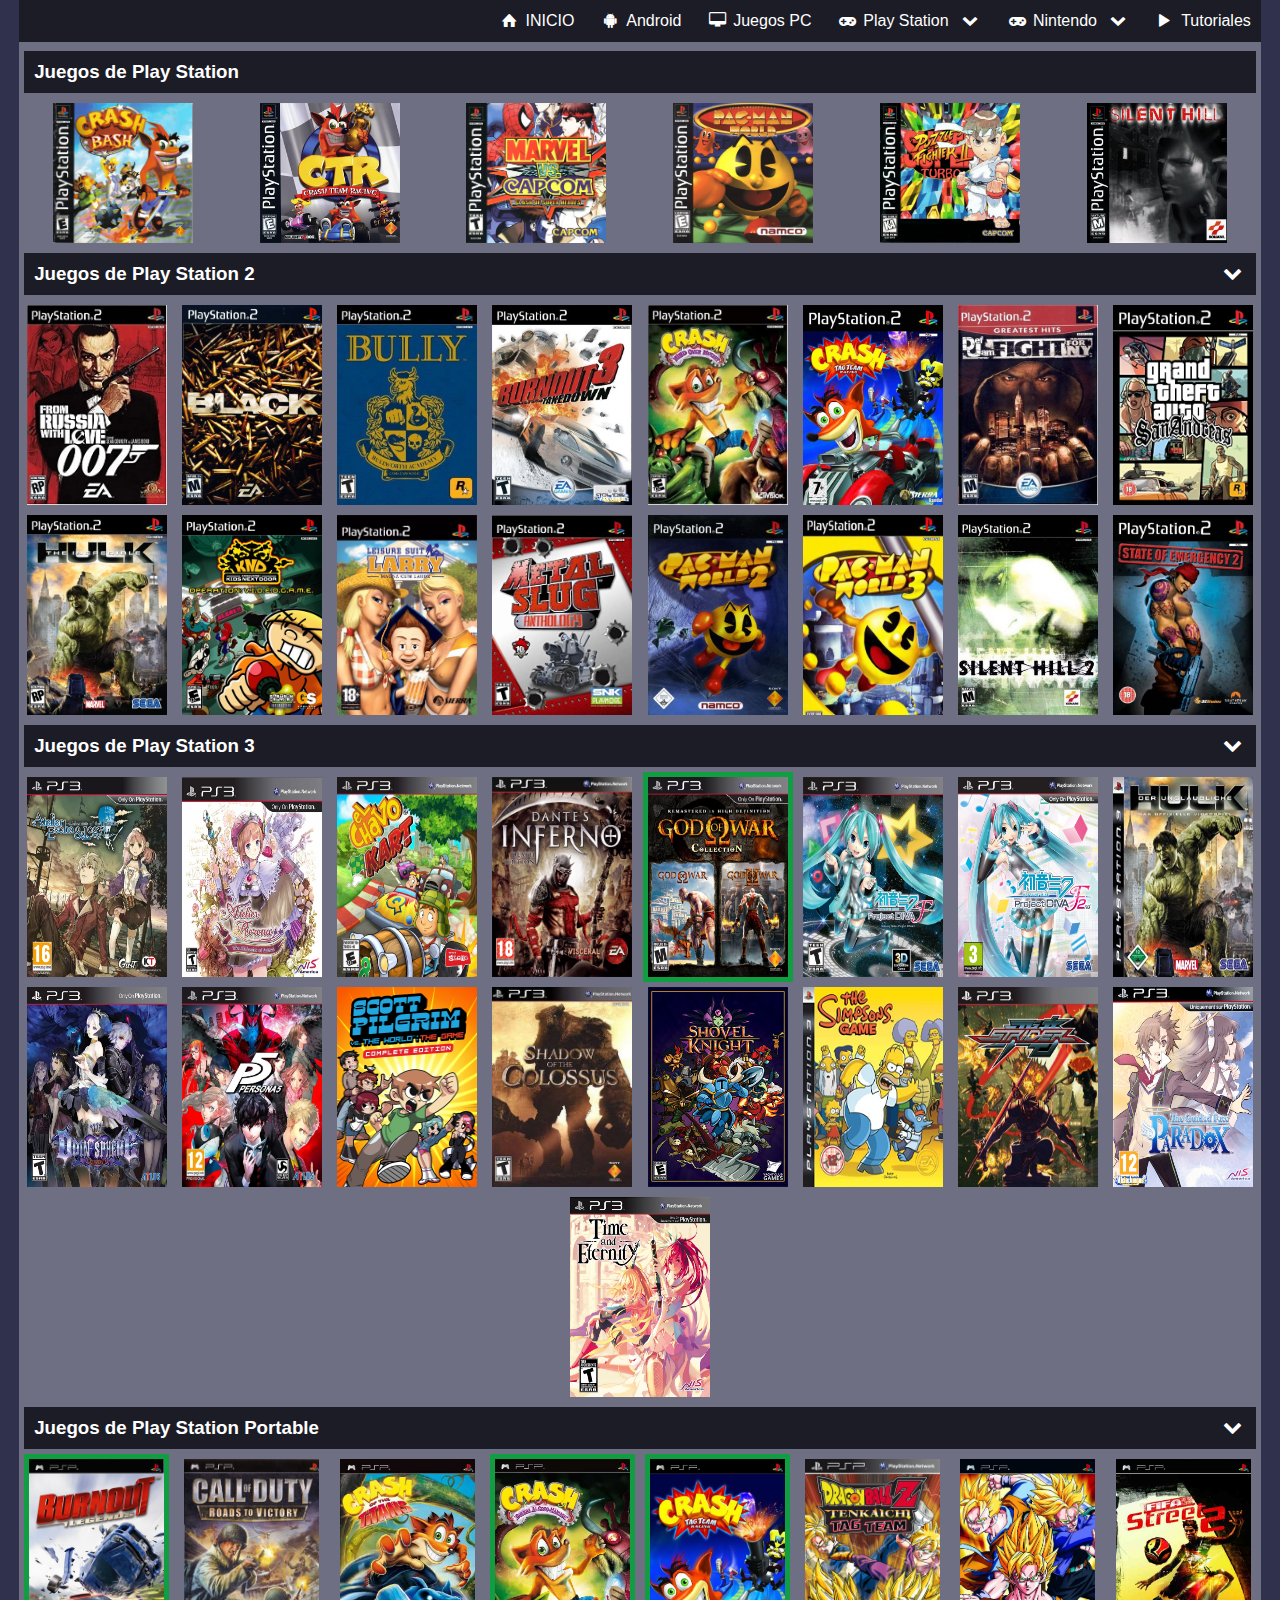
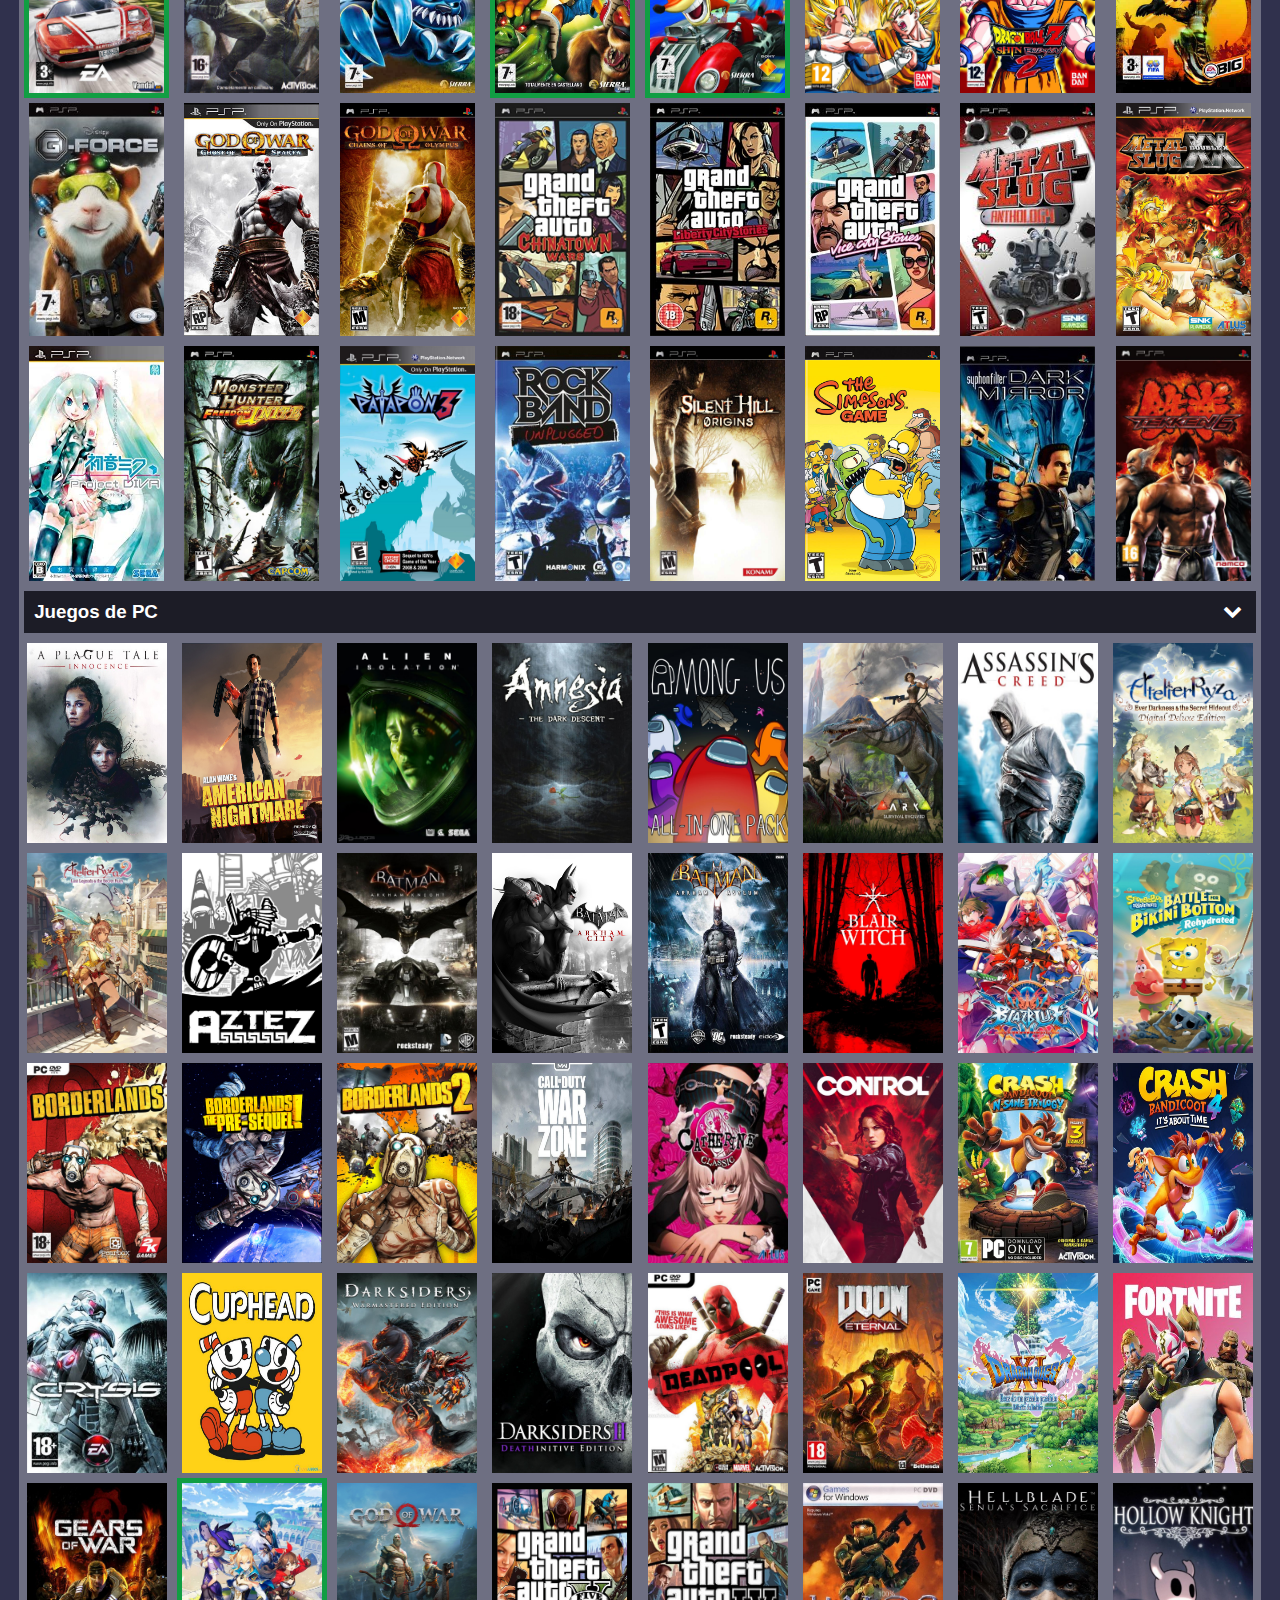
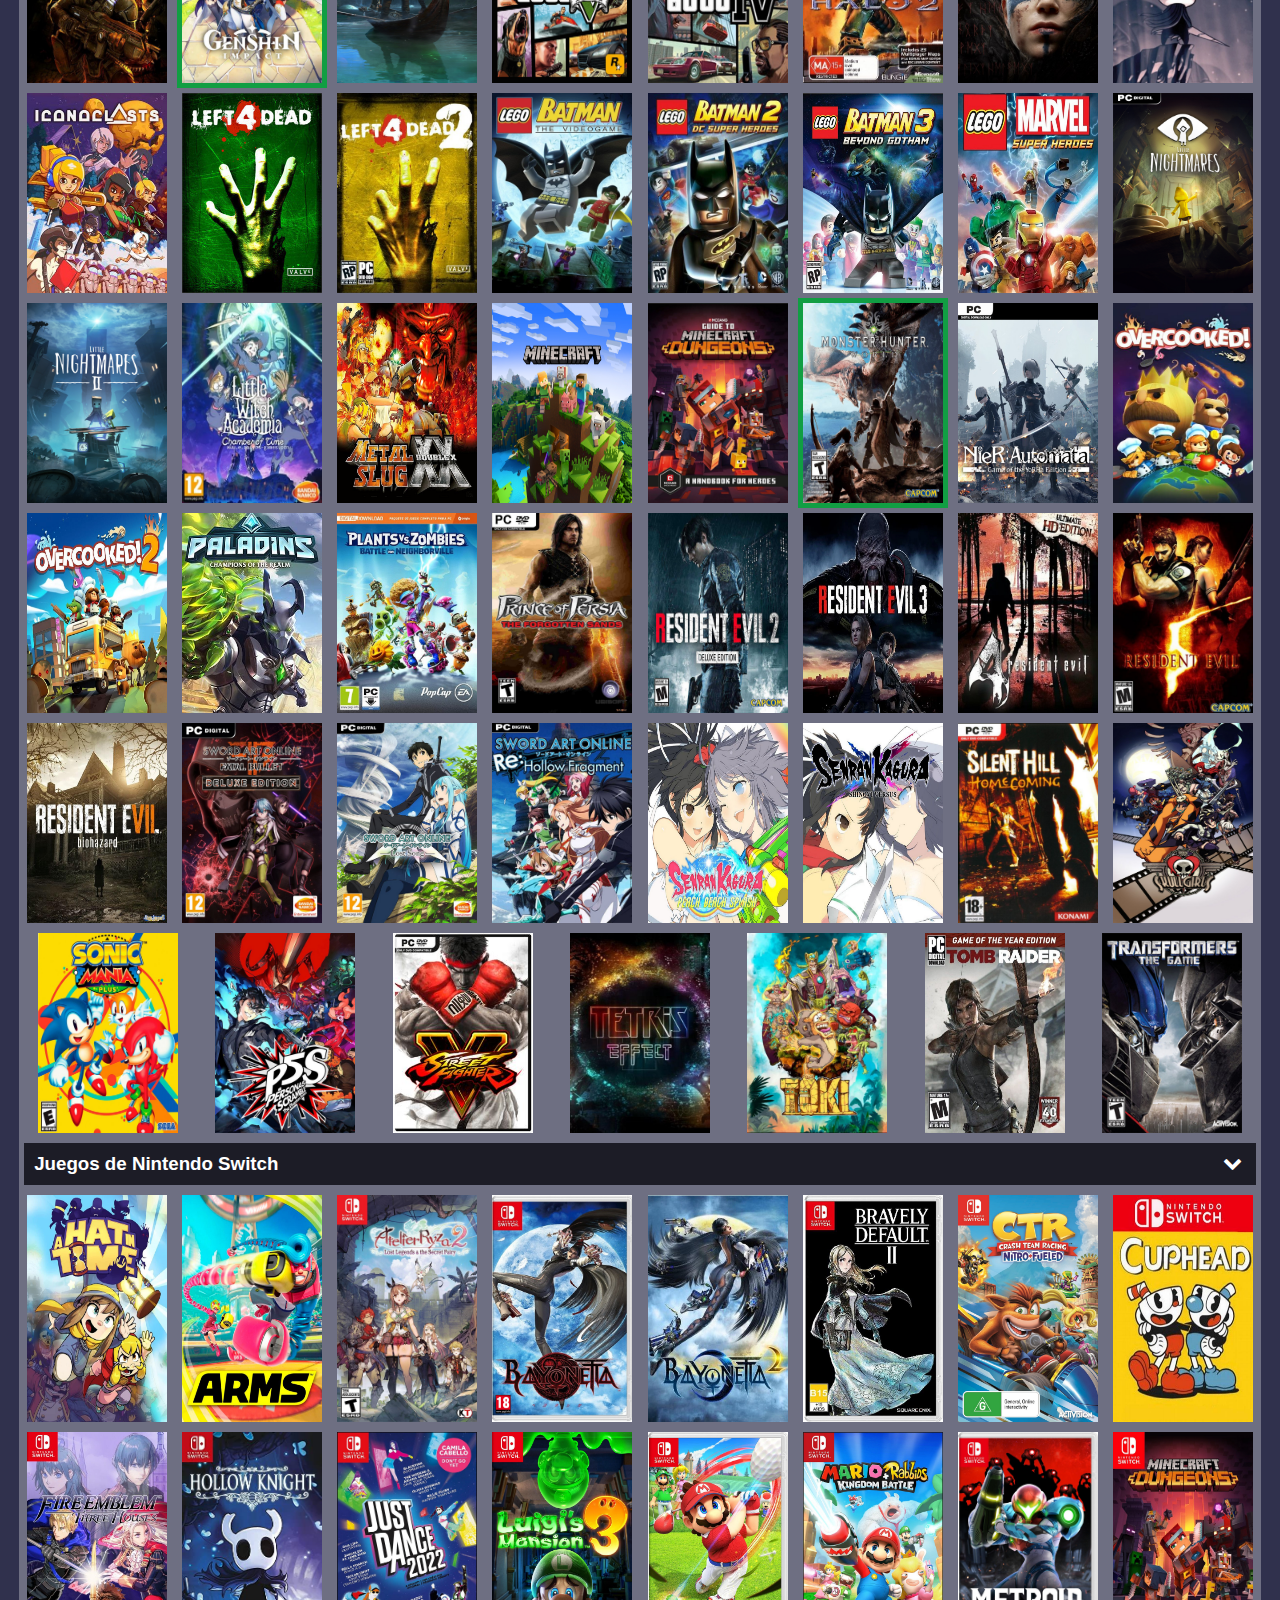
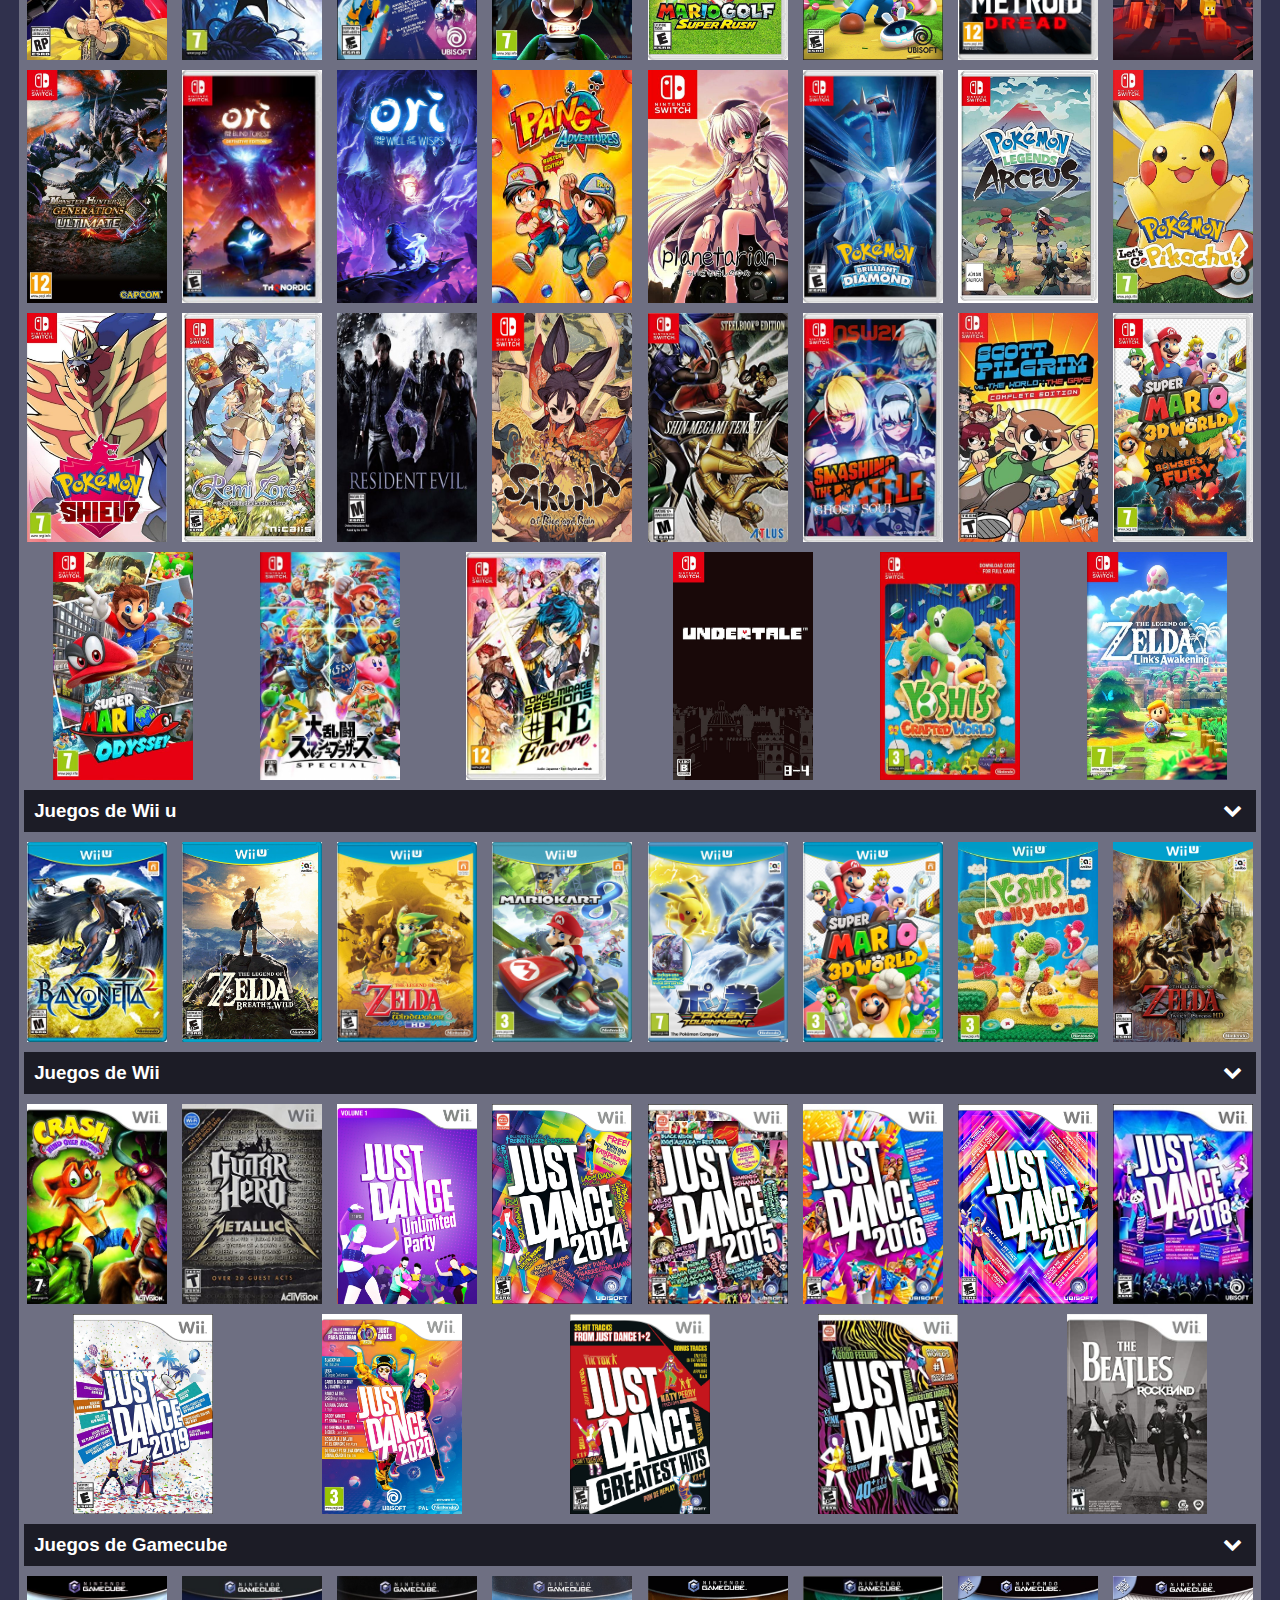
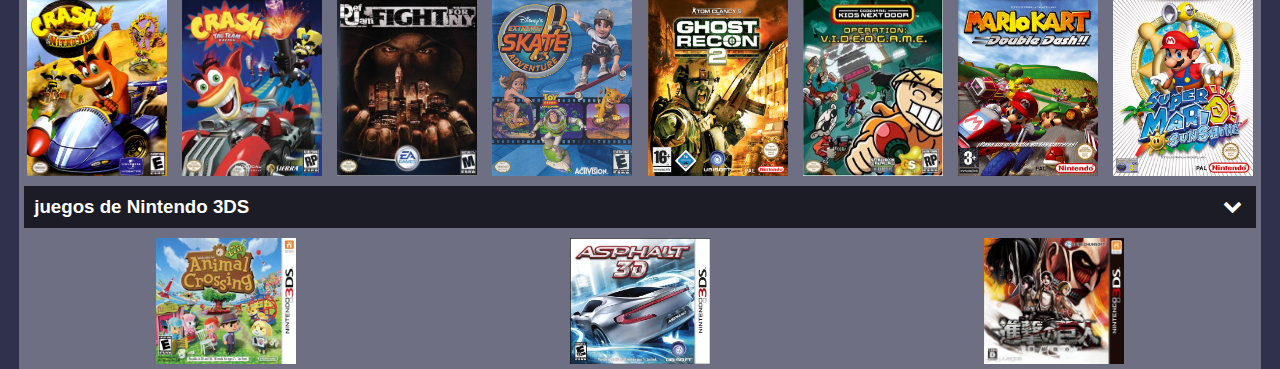
==== commit c5f0a1c4: "aaa" ====
--- a/index.html
+++ b/index.html
@@ -67,14 +67,18 @@
             <div class="estante ps2">
                 <img src="images/ps2/007rusia.jpg" title="007 From Russia With Love">
                 <img src="images/ps2/black.jpg" title="Black - DISPAROS">
+                <img src="images/ps2/Bully.jpg" alt="Accion">
+                <img src="images/ps2/Burnout_3_Takedown.jpg" alt="Carreras">
                 <img src="images/ps2/crash-MOM.jpg"  title="Crash Mind Over Mutants - AVENTURA">
                 <img src="images/ps2/crash-TTR.jpg" title="Crash Tag Team Racing - CARRERAS">
                 <img src="images/ps2/defjamffny.jpg" title="Def Jam Fight For NY - PELEAS">
                 <img src="images/ps2/gta-SA.jpg" title="GTA San Andreas - ACCION">
                 <img src="images/ps2/hulk.jpg" title="Hulk - AVENTURA">
                 <img src="images/ps2/knd-videogame.jpg" title="KND Videogame - PLATAFORMAS">
+                <img src="images/ps2/Leisure-Suit-Larry-Magna-Cum-Laude.png" alt="Puzzle">
                 <img src="images/ps2/metal-slug-antology.jpg" title="Metal Slug - DISPAROS">
                 <img src="images/ps2/pac-man-w2.jpg" title="Pac Man World 2 - AVENTURA">
+                <img src="images/ps2/Pam_man_World_3.jpg" alt="Plataformas 3D">
                 <img src="images/ps2/Silent_Hill_2.jpg" title="Silent Hill 2 - TERROR">
                 <img src="images/ps2/state-of-emergency-2.jpg" title="State of Emergency 2 - DISPAROS">
             </div>
@@ -86,12 +90,12 @@
                 <img src="images/ps3/atelier-escha-logyps3.jpg" title="Atelier Escha And Logy - JRPG">
                 <img src="images/ps3/Atelier_Rorona.jpg" alt="JRPG">
                 <img src="images/ps3/chavokart.jpg" title="El Chavo Kart - CARRERAS">
-                <img src="images/ps3/danteps3.gif" title="Dante´s Inferno - HACK n SLASH">
-                <img src="images/ps3/gowcollps3.jpg" title="God of War Collection - HACK n SLASH">
+                <img src="images/ps3/danteps3.gif" title="Dante s Inferno - HACK n SLASH">
+                <img src="images/ps3/gowcollps3.jpg" title="God of War Collection - HACK n SLASH" class="terminado">
                 <img src="images/ps3/mikuProjectfps3.jpg" title="Hatsune Miku Project Diva F - RITMICO">
                 <img src="images/ps3/hatsune-miku-pdf2-ps3.jpg" title="Hatsune Miku Project Diva F2 -  RITMICO">
                 <img src="images/ps3/hulk.jpg" title="The Incredible Hulk - AVENTURA">
-                <img src="images/ps3/Odin_Sphere_Leifthrasir_BLUS3160.jpg" title="Odin Sphere - JRPG">
+                <img src="images/ps3/Odin_Sphere_Leifthrasir_BLUS3160.jpg" title="Odin Sphere - JRPG"> 
                 <img src="images/ps3/p5ps3.jpg" title="Persona 5 - JRPG">
                 <img src="images/ps3/scott.jpg" title="Scott Pilgrim vs the World - Beat em UP">
                 <img src="images/ps3/Shadow-Of-The-Colossus.jpg" title="Shadow of the Colossus - AVENTURA">
@@ -106,11 +110,11 @@
         <div class="bodega">
             <h3 id="psp">Juegos de Play Station Portable <span class="icon-down-open"></span></h3>   <!-- ---------------------------------------------------------------------- --> 
             <div class="estante psp">
-                <img src="images/psp/burnout-legends.jpg" title="Burnout Legend - CARRERAS">
+                <img src="images/psp/burnout-legends.jpg" title="Burnout Legend - CARRERAS" class="terminado">
                 <img src="images/psp/callofduty-road.jpg" title="Call of Duty Roads to Victory - Shooter">
                 <img src="images/psp/crash-of-the-titans.jpg" title="Crash of the titans - PLATAFORMAS 3D">
-                <img src="images/psp/crashmindvermutants.jpg" title="Crash mind over mutants - PLATAFORMAS 3D">
-                <img src="images/psp/crash-tag-team-racing.jpg" title="Crash Tag Team Racing - Platadormas CARRERAS">
+                <img src="images/psp/crashmindvermutants.jpg" title="Crash mind over mutants - PLATAFORMAS 3D" class="terminado">
+                <img src="images/psp/crash-tag-team-racing.jpg" title="Crash Tag Team Racing - Platadormas CARRERAS" class="terminado">
                 <img src="images/psp/Dragon-Ball-Z-Tag-Team.jpg" title="Dragon Ball Z Tag Team - PELEAS">
                 <img src="images/psp/dragonballshinbudokai2.jpg" title="Dragon Ball Shin Budokai 2 - PELEAS">
                 <img src="images/psp/fifa-street.jpg" title="Fifa Street - Deportes">
@@ -136,25 +140,41 @@
         <div class="bodega">
             <h3 id="pc">Juegos de PC<span class="icon-down-open"></span></h3>              <!-- ---------------------------------------------------------------------- --> 
             <div class="estante pc">
+                <img src="images/pc/A_plage_Tale_Innocence.jpg" alt="Aventura">
+                <img src="images/pc/Alan_Wake_American_Nightmare.png" alt="Aventura">
+                <img src="images/pc/Alien_Isolation.jpg" alt="Horror">
+                <img src="images/pc/Amnesia_the_dark_descent.jpg" alt="Terror">
                 <img src="images/pc/among-us.jpg" title="Among us - Battle Royale">
+                <img src="images/pc/Ark_Survival_Evolved.jpg" alt="Sandbox">
                 <img src="images/pc/Assasinscreed-Directorcuts.jpg">
                 <img src="images/pc/Atelier ryza.jpg">
                 <img src="images/pc/Atelier-Ryza-2.jpg" alt="">
+                <img src="images/pc/Aztez.jpg" alt="Metroidvania">
+                <img src="images/pc/Batman-Arkham_Knight.jpg" alt="Accion">
+                <img src="images/pc/Batman_Arkham_City.png" alt="Accion">
+                <img src="images/pc/Batman_Arkhan_Asylum.jpg" alt="Accion">
+                <img src="images/pc/Blair_Witch.jpg" alt="Terror">
                 <img src="images/pc/blazblue central.jpg" title="Blazblue Central Fiction - PELEAS">
                 <img src="images/pc/bobsponjabfbt.jpg">
-                <img src="images/pc/Borderlands.jpg">
+                <img src="images/pc/Borderlands.jpg" alt="FPS">
+                <img src="images/pc/Borderlands_Presequel.jpg" alt="FPS">
+                <img src="images/pc/Borderlands_2.jpg" alt="FPS">
                 <img src="images/pc/callofdutywarzone.jpg" alt="">
                 <img src="images/pc/catherine.jpg" title="Catherine - Puzzle">
+                <img src="images/pc/Control.jpg" alt="">
                 <img src="images/pc/Crash Bandicoot Nsane Trilogy.jpg" title="Crash Bandicoot NSane Trilogy- Plataformas 3D">
                 <img src="images/pc/crash4.jpg" title="Crash Bandicoot 4 - Plataformas 3D">
                 <img src="images/pc/Crysis.jpg" title="Crysis - FPS">
                 <img src="images/pc/cuphead.jpg" title="Cuphead - Run n Gun">
+                <img src="images/pc/Darksiders_Warmastered_Edition.jpg" alt="Hack n SLASH">
+                <img src="images/pc/Darksiders_II.jpg" alt="Hack N SLASH">
                 <img src="images/pc/deadpool.jpg" title="Deadpool - AVENTURA">
                 <img src="images/pc/Doom-Eternal.webp" title="Doom Eternal - FPS">
                 <img src="images/pc/Dragon Quest XI.jpg" title="Dragon Quest XI - JRPG">
                 <img src="images/pc/fortnite.jpg" title="Fornite - Battle Royale">
                 <img src="images/pc/Gears_of_War_Portada.jpg" title="Gears of War - DISPAROS">
-                <img src="images/pc/genshin-impact.jpg" title="Genshin Impact - Accion Anime">
+                <img src="images/pc/genshin-impact.jpg" title="Genshin Impact - Accion Anime" class="terminado">
+                <img src="images/pc/God_of_War_2018.jfif" alt="">
                 <img src="images/pc/GTA-V-portada.jpg" title="GTA V - ACCION">
                 <img src="images/pc/GTAIV.jpg" title="GTA IV - ACCION">
                 <img src="images/pc/Halo 2.png" title="Halo 2 - FPS">
@@ -173,7 +193,7 @@
                 <img src="images/pc/metal-slug-xx.jpg" title="Metal Slug XX - Run n Gun">
                 <img src="images/pc/minecraft.webp" title="Minecraft - Sandbox">
                 <img src="images/pc/minecraft-dungeons.jpg" title="Minecraft Dungeons - Dungeons">
-                <img src="images/pc/Monster Hunter World.jpg" title="Monster Hunter World - Aventura JRPG">
+                <img src="images/pc/Monster Hunter World.jpg" title="Monster Hunter World - Aventura JRPG" class="terminado">
                 <img src="images/pc/nierautomata.png" title="Nier Autómata - Hack n SLASH">
                 <img src="images/pc/overcoocked.jpg" title="Overcoocked - Puzzle">
                 <img src="images/pc/overcoocked 2.jpg" title="Overcoocked 2 - Puzzle">
@@ -206,26 +226,42 @@
         <div class="bodega">
             <h3 id="switch">Juegos de Nintendo Switch <span class="icon-down-open"></span></h3>
             <div class="estante switch">
+                <img src="images/switch/A_Hat_in_Time.jpg" alt="Plataformas">
+                <img src="images/switch/Arms.jpg" alt="Peleas">
                 <img src="images/switch/atelier-ryza.jpg" title="Atelier Ryza - JRPG">
+                <img src="images/switch/Bayonetta.png" alt="Hack n Slash">
+                <img src="images/switch/Bayonetta_2.jpg" alt="Hack n Slash">
                 <img src="images/switch/bravely-default2.jpg" title="Bravely default 2 - JRPG">
                 <img src="images/switch/ctr_nitrofuled.jpeg" title="">
+                <img src="images/switch/Cuphead.jpg" alt="Run n Gun">
                 <img src="images/switch/fire-emblem-three-houses.jpg" title="Fire Emblem Three Houses - Estrategia">
+                <img src="images/switch/Hollow_Knight.jpg" alt="Metroidvania">
+                <img src="images/switch/Just_Dance_2022.jpg" alt="Baile">
                 <img src="images/switch/luigis-mansion-3.jpg" title="Luigis Mansion 3 - AVENTURA">
                 <img src="images/switch/mario_golf-super-rush.jpg" title="Mario Golf Super Rush">
                 <img src="images/switch/MarioRabbidsCover.jpg" title="Mario + Rabbids - Estrategia">
                 <img src="images/switch/metroid_dread.jpg" alt="">
                 <img src="images/switch/minecraft_dungeons.jpg" alt="">
                 <img src="images/switch/monster-hunter-generations-ultimate.jpg" title="Monster Hunter Generation - ARPG">
+                <img src="images/switch/Ori_and_the_blind_Forest.jpg" alt="Metroidvania">
+                <img src="images/switch/Ori_and_the_Wild_of_the_Wisp.jpg" alt="Metroidvania">
                 <img src="images/switch/pang adventures.jfif" alt="">
-                <img src="images/switch/planetarian.jpg" alt="">
+                <img src="images/switch/planetarian.jpg" alt="Novela">
+                <img src="images/switch/Pokemon_Brilliant_Diamond.jpg" alt="RPG">
+                <img src="images/switch/Pokemon_Legend_Arceus.jpg" alt="RPG">
                 <img src="images/switch/pokemon-lets-go-pikachu.jpg" title="Pokemon Lets Go pokemon-lets-go-pikachu">
                 <img src="images/switch/pokemon-shield.jpg" title="Pokemon Shield - JRPG">
                 <img src="images/switch/remilore.jpg" alt="">
+                <img src="images/switch/Resident_Evil_6.jpg" alt="Accion">
+                <img src="images/switch/Sakuna_of_Rice_and_Ruin.jpg" alt="Aventura">
+                <img src="images/switch/Shin_Megami_Tensei_V.jpg" alt="JRPG">
                 <img src="images/switch/smashing_the.jpg" alt="">
                 <img src="images/switch/sott-pilgrim.jpg" title="Scott pilgrim vs The world - Beat em UP">
+                <img src="images/switch/Super_Mario_3D_World_+_Bowser_Fury.jfif" alt="Plataformas 3D">
                 <img src="images/switch/super-mario-odissey.jpg" title="Super Mario Odissey">
                 <img src="images/switch/Super-Smash-Bros.-Ultimate-.jpg" title="Supero Smash Bross Ultimate - PELEAS">
-                <img src="images/switch/tokyo_mirage-session.jpg" alt="">
+                <img src="images/switch/tokyo_mirage-session.jpg" alt="JRPG">
+                <img src="images/switch/Undertale.jpg" alt="Aventura">
                 <img src="images/switch/yoshis_crafted.jpeg" alt="">
                 <img src="images/switch/zelda-links-awakening.jpg" title="Zelda Links Awakening">
             </div>
--- a/css/estilos.css
+++ b/css/estilos.css
@@ -8,9 +8,9 @@
 }
 
 :root{
-    --color-principal: #FAC739;
-    --color-secundario: rgba(255,255,255,.7);
-    --color-terciario: #FA942A;
+    --color-principal: #30314d;
+    --color-secundario: rgba(255,255,255,.3);
+    --color-terciario: #1c1c26;
 }
 
 body {
@@ -99,6 +99,10 @@
     height: auto;
 }
 
+.estante .terminado {
+    outline: #119e43 solid 5px;
+}
+
 
 @media screen and (max-width: 940px) {
 
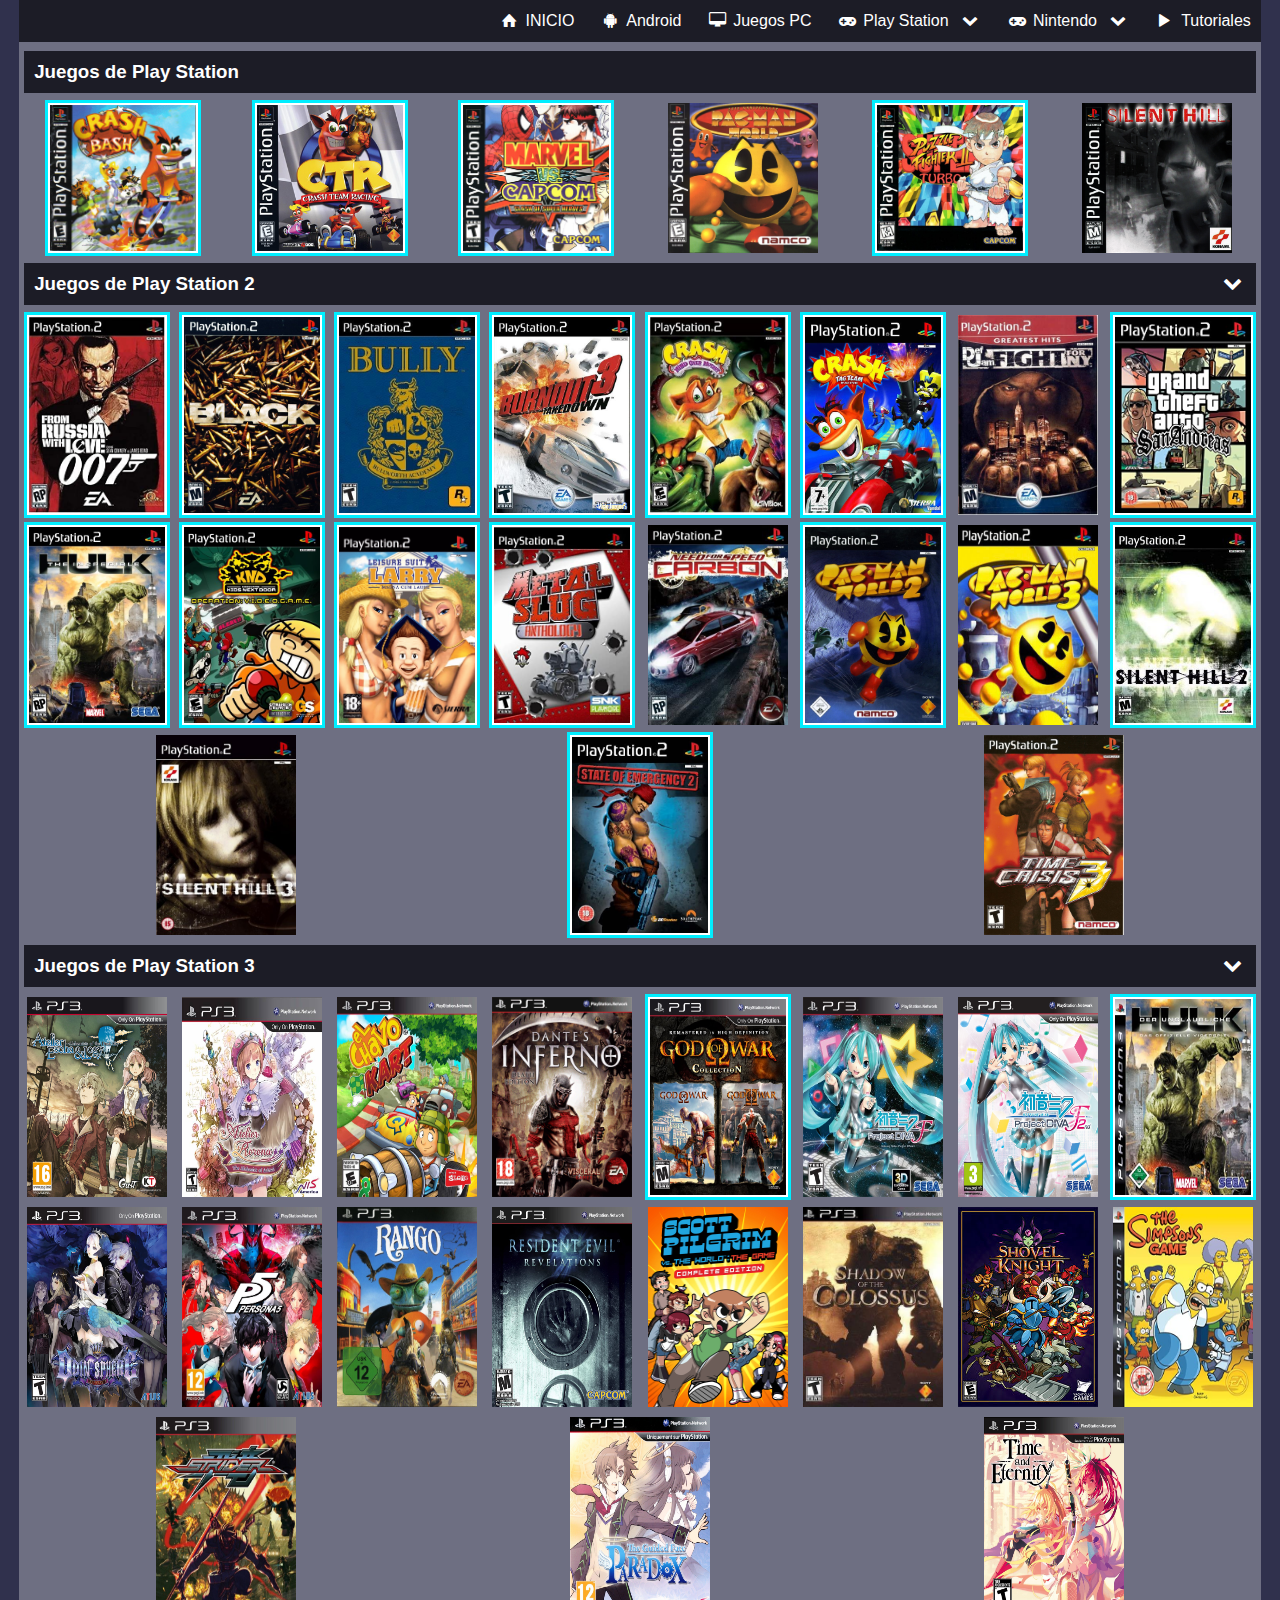
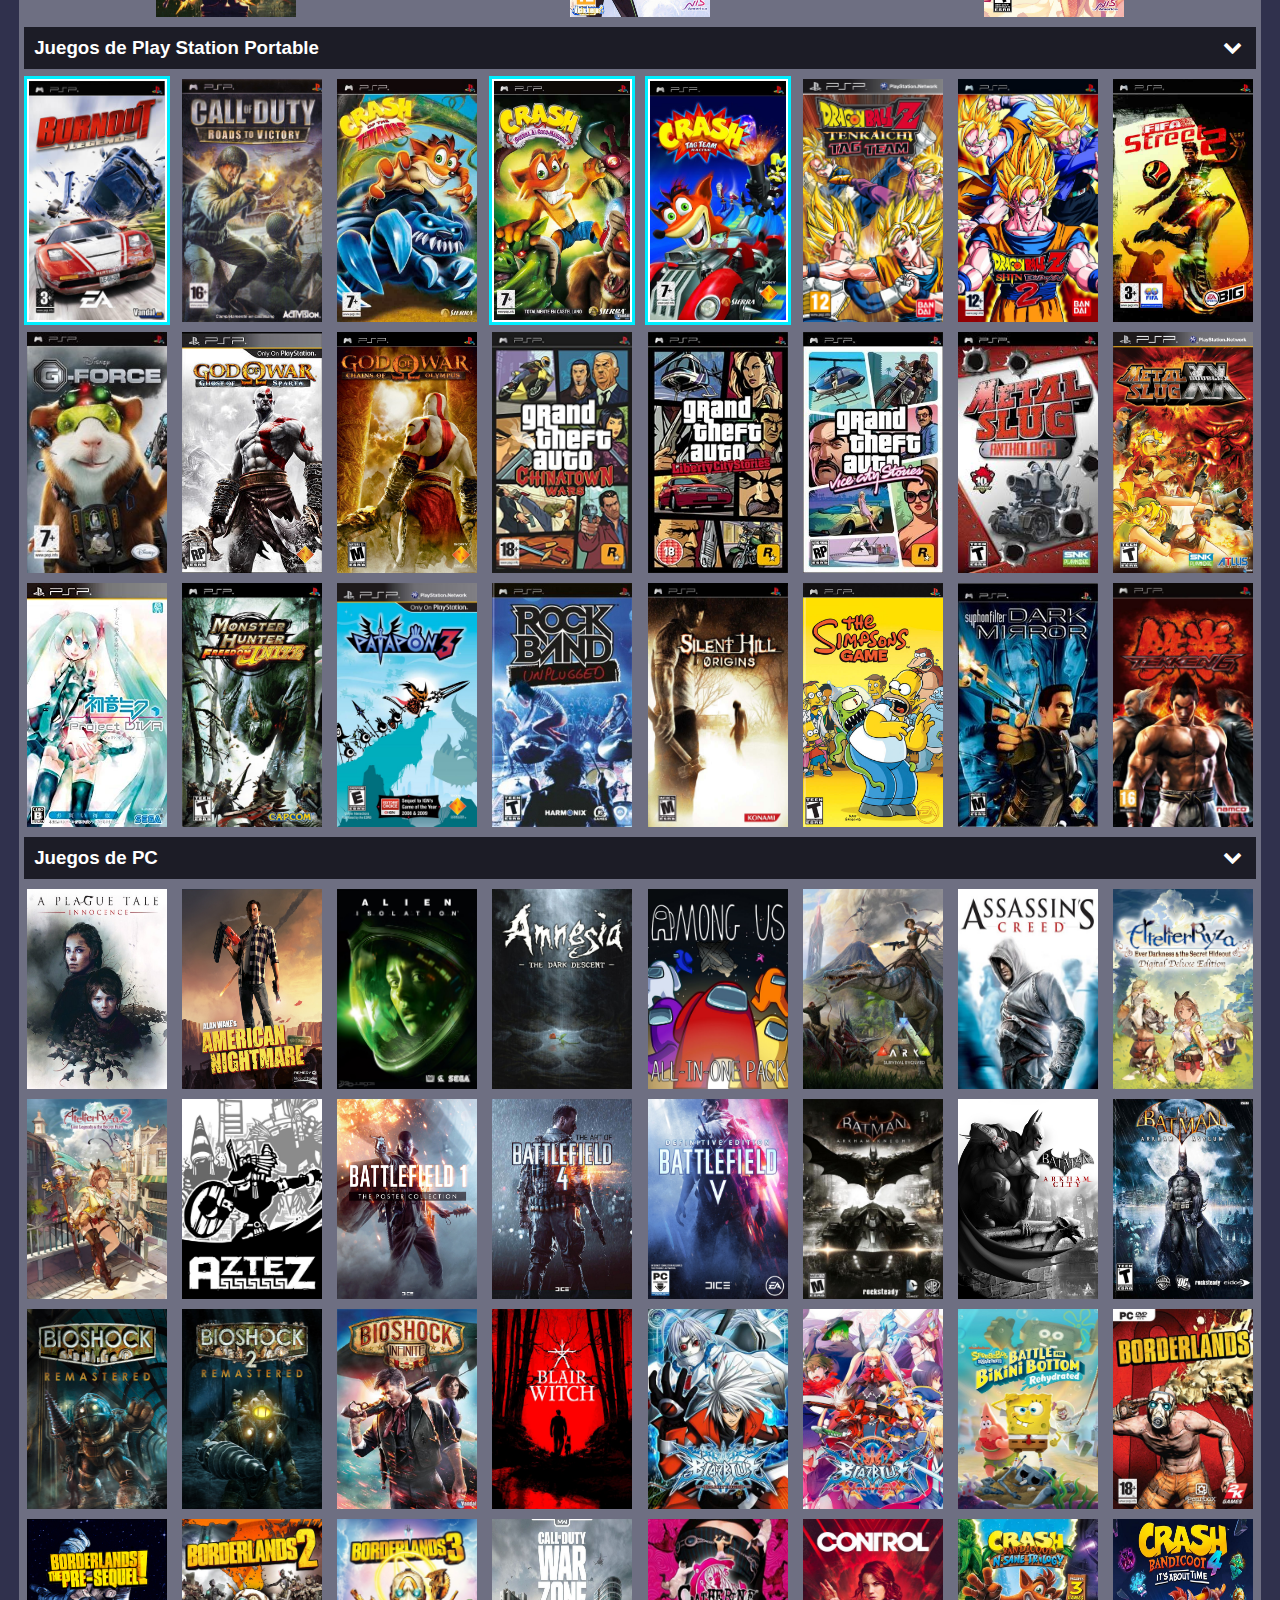
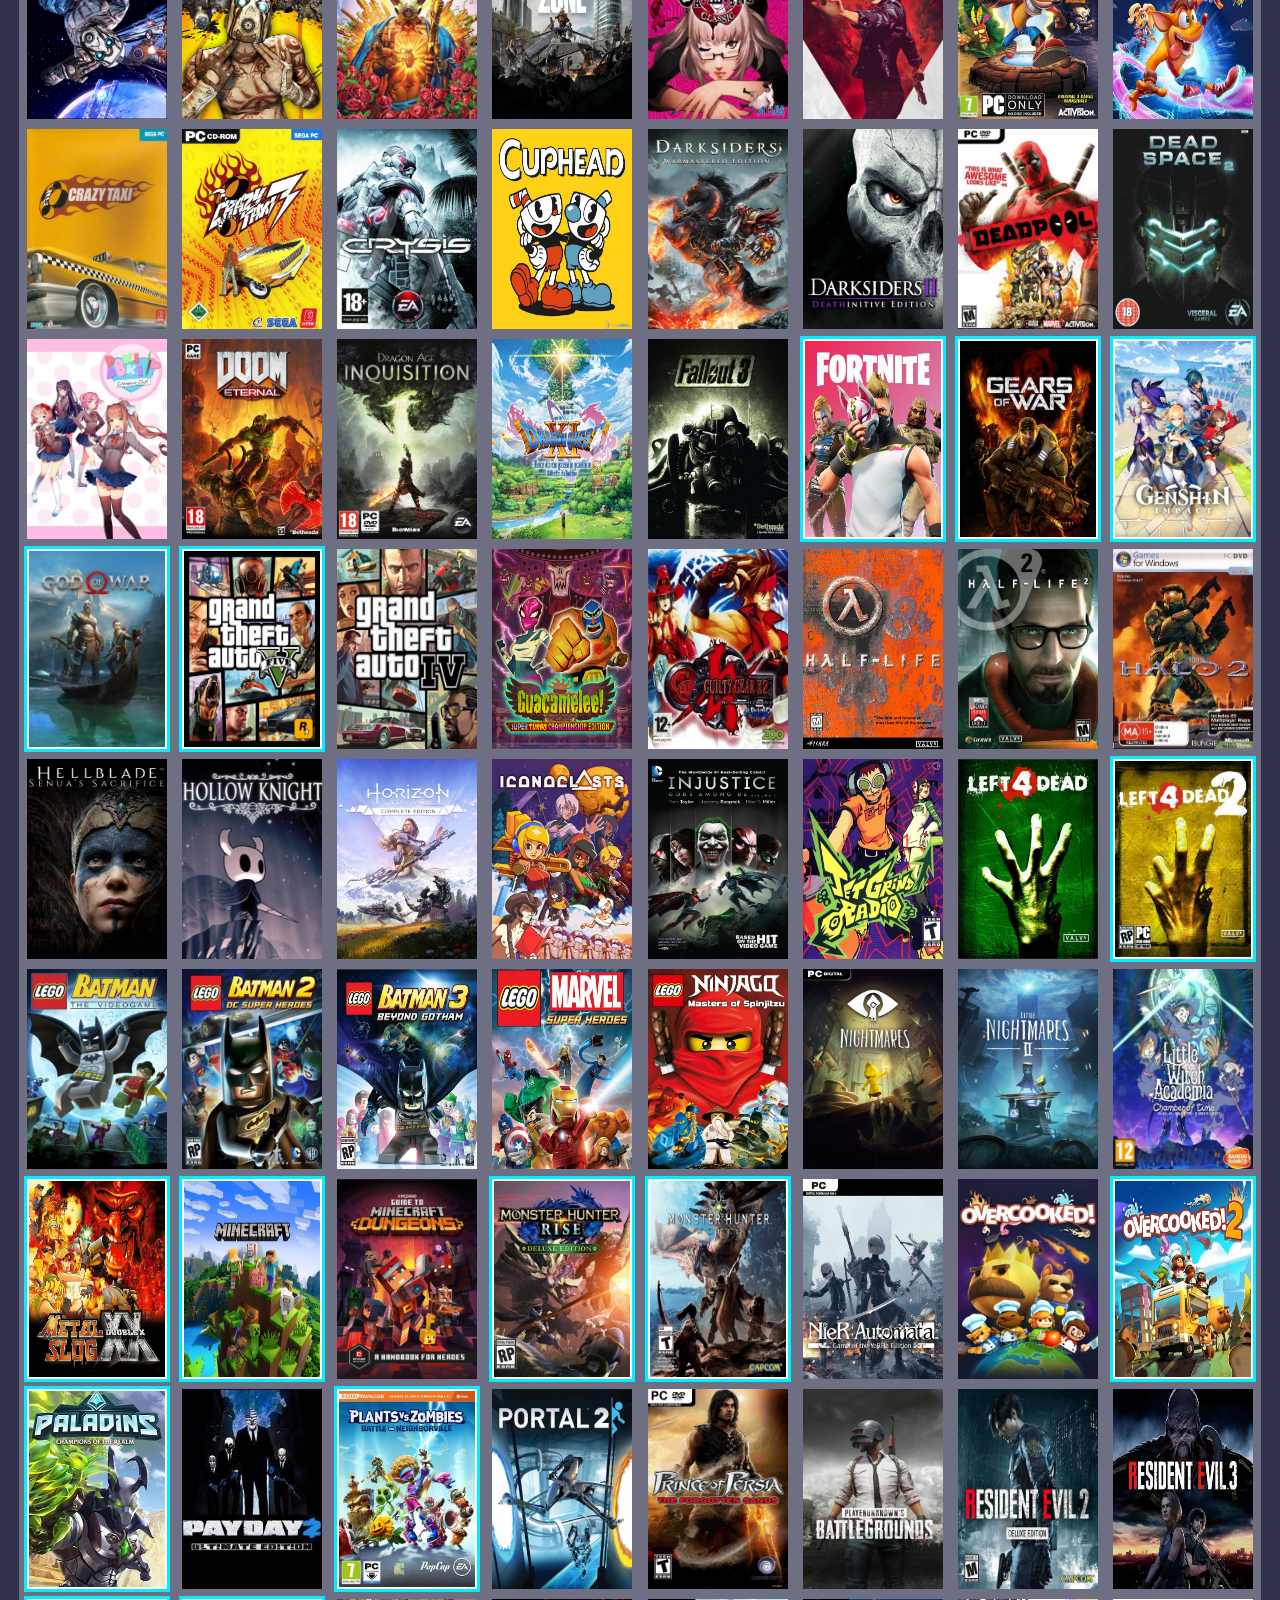
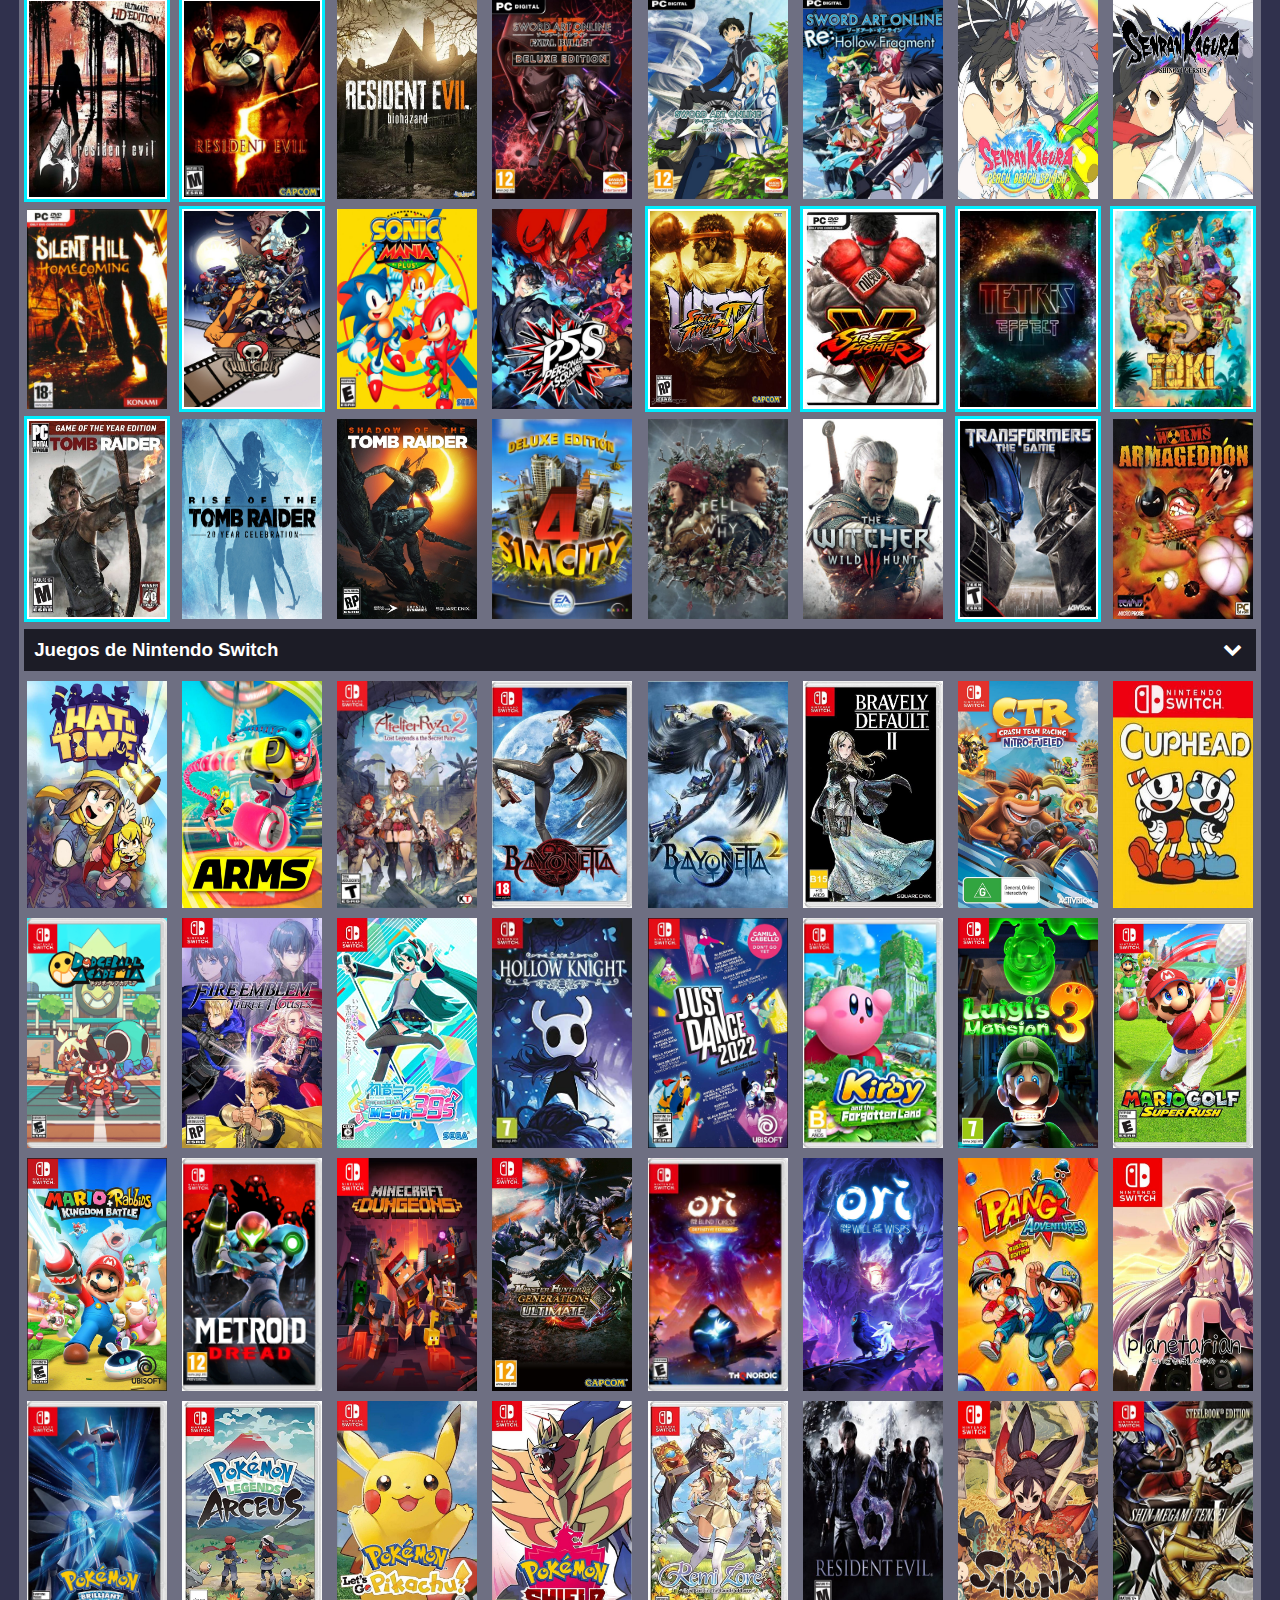
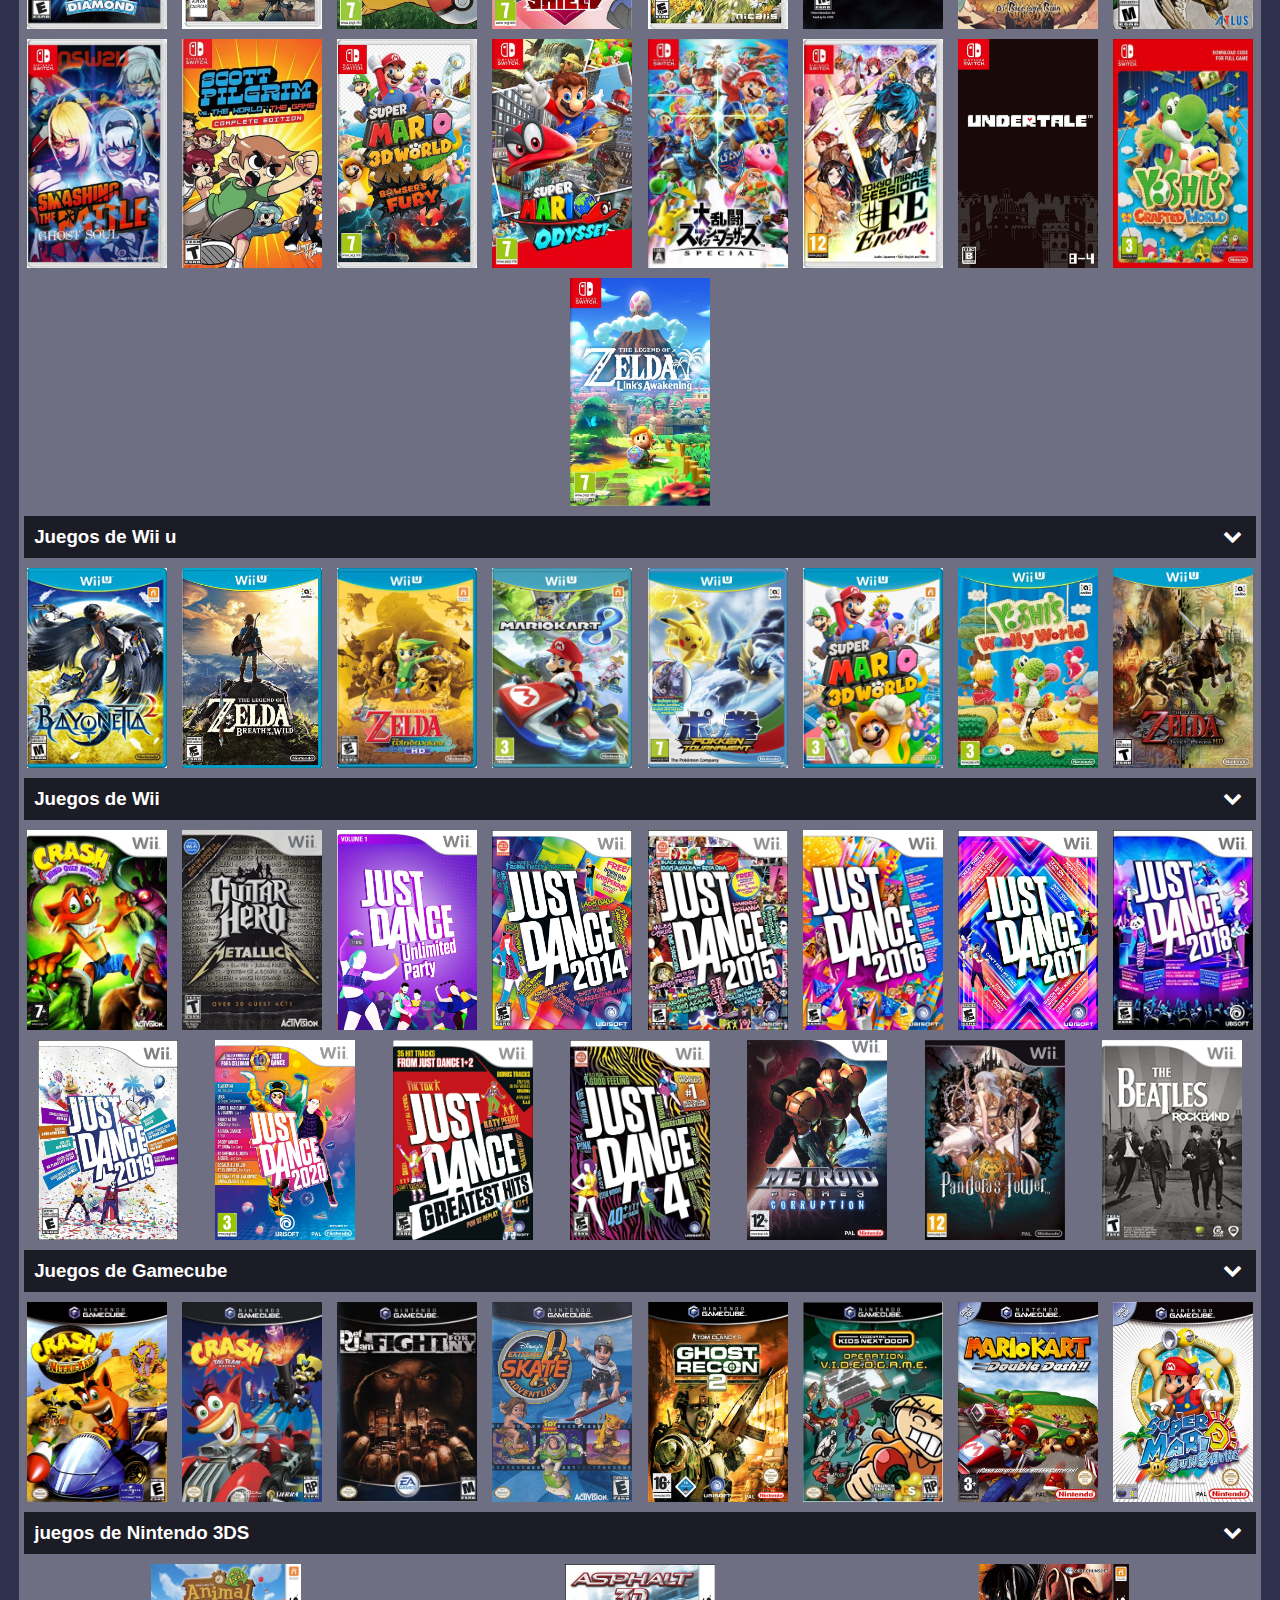
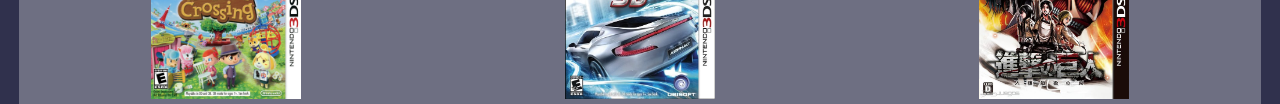
==== commit 6bf0eec7: "ññ" ====
--- a/index.html
+++ b/index.html
@@ -53,11 +53,11 @@
         <div class="bodega">
             <h3 id="play1">Juegos de Play Station <span class="icon-down open"></span></h3>  <!-- ---------------------------------------------------------------------- --> 
             <div class="estante cuadro psx">
-                <img src="images/ps1/bash.png" title="Crash Bash - Party">
-                <img src="images/ps1/CTR.png" title="Crash Team Racing - Carreras">
-                <img src="images/ps1/Marvel.jpg" title="Marvel vs Capcom - PELEAS">
-                <img src="images/ps1/Pcw1.jpg" title="Pacman World- Aventura">
-                <img src="images/ps1/puzzle.jpg" title="Street Puzzle Fighter Turbo - Puzzle">
+                <img src="images/ps1/bash.png" title="Crash Bash - Party" class="terminado">
+                <img src="images/ps1/CTR.png" title="Crash Team Racing - Carreras" class="terminado">
+                <img src="images/ps1/Marvel.jpg" title="Marvel vs Capcom - PELEAS" class="terminado">
+                <img src="images/ps1/Pcw1.jpg" title="Pacman World- Aventura" >
+                <img src="images/ps1/puzzle.jpg" title="Street Puzzle Fighter Turbo - Puzzle" class="terminado">
                 <img src="images/ps1/sh1boxart.png" title="Silent Hill - Terror">
             </div>
         </div>
@@ -65,22 +65,25 @@
         <div class="bodega">
             <h3 id="play2">Juegos de Play Station 2<span class="icon-down-open"></span></h3>  <!-- ---------------------------------------------------------------------- --> 
             <div class="estante ps2">
-                <img src="images/ps2/007rusia.jpg" title="007 From Russia With Love">
-                <img src="images/ps2/black.jpg" title="Black - DISPAROS">
-                <img src="images/ps2/Bully.jpg" alt="Accion">
-                <img src="images/ps2/Burnout_3_Takedown.jpg" alt="Carreras">
-                <img src="images/ps2/crash-MOM.jpg"  title="Crash Mind Over Mutants - AVENTURA">
-                <img src="images/ps2/crash-TTR.jpg" title="Crash Tag Team Racing - CARRERAS">
+                <img src="images/ps2/007rusia.jpg" title="007 From Russia With Love" class="terminado">
+                <img src="images/ps2/black.jpg" title="Black - DISPAROS" class="terminado">
+                <img src="images/ps2/Bully.jpg" alt="Accion" class="terminado">
+                <img src="images/ps2/Burnout_3_Takedown.jpg" alt="Carreras" class="terminado">
+                <img src="images/ps2/crash-MOM.jpg"  title="Crash Mind Over Mutants - AVENTURA" class="terminado">
+                <img src="images/ps2/crash-TTR.jpg" title="Crash Tag Team Racing - CARRERAS" class="terminado">
                 <img src="images/ps2/defjamffny.jpg" title="Def Jam Fight For NY - PELEAS">
-                <img src="images/ps2/gta-SA.jpg" title="GTA San Andreas - ACCION">
-                <img src="images/ps2/hulk.jpg" title="Hulk - AVENTURA">
-                <img src="images/ps2/knd-videogame.jpg" title="KND Videogame - PLATAFORMAS">
-                <img src="images/ps2/Leisure-Suit-Larry-Magna-Cum-Laude.png" alt="Puzzle">
-                <img src="images/ps2/metal-slug-antology.jpg" title="Metal Slug - DISPAROS">
-                <img src="images/ps2/pac-man-w2.jpg" title="Pac Man World 2 - AVENTURA">
+                <img src="images/ps2/gta-SA.jpg" title="GTA San Andreas - ACCION" class="terminado">
+                <img src="images/ps2/hulk.jpg" title="Hulk - AVENTURA" class="terminado">
+                <img src="images/ps2/knd-videogame.jpg" title="KND Videogame - PLATAFORMAS" class="terminado">
+                <img src="images/ps2/Leisure-Suit-Larry-Magna-Cum-Laude.png" alt="Puzzle" class="terminado">
+                <img src="images/ps2/metal-slug-antology.jpg" title="Metal Slug - DISPAROS" class="terminado">
+                <img src="images/ps2/Need_for_speed_carbon.jpg" alt="Carreras">
+                <img src="images/ps2/pac-man-w2.jpg" title="Pac Man World 2 - AVENTURA" class="terminado">
                 <img src="images/ps2/Pam_man_World_3.jpg" alt="Plataformas 3D">
-                <img src="images/ps2/Silent_Hill_2.jpg" title="Silent Hill 2 - TERROR">
-                <img src="images/ps2/state-of-emergency-2.jpg" title="State of Emergency 2 - DISPAROS">
+                <img src="images/ps2/Silent_Hill_2.jpg" title="Silent Hill 2 - TERROR" class="terminado">
+                <img src="images/ps2/Silent_Hill_3.jpg" alt="TERROR">
+                <img src="images/ps2/state-of-emergency-2.jpg" class="terminado">
+                <img src="images/ps2/Time_Crisis_3.jpg" alt="Shooter">
             </div>
         </div>
 
@@ -94,9 +97,11 @@
                 <img src="images/ps3/gowcollps3.jpg" title="God of War Collection - HACK n SLASH" class="terminado">
                 <img src="images/ps3/mikuProjectfps3.jpg" title="Hatsune Miku Project Diva F - RITMICO">
                 <img src="images/ps3/hatsune-miku-pdf2-ps3.jpg" title="Hatsune Miku Project Diva F2 -  RITMICO">
-                <img src="images/ps3/hulk.jpg" title="The Incredible Hulk - AVENTURA">
+                <img src="images/ps3/hulk.jpg" title="The Incredible Hulk - AVENTURA" class="terminado">
                 <img src="images/ps3/Odin_Sphere_Leifthrasir_BLUS3160.jpg" title="Odin Sphere - JRPG"> 
                 <img src="images/ps3/p5ps3.jpg" title="Persona 5 - JRPG">
+                <img src="images/ps3/Rango.png" alt="Aventura">
+                <img src="images/ps3/Resident_Evil_Revelation.jpg" alt="Terror">
                 <img src="images/ps3/scott.jpg" title="Scott Pilgrim vs the World - Beat em UP">
                 <img src="images/ps3/Shadow-Of-The-Colossus.jpg" title="Shadow of the Colossus - AVENTURA">
                 <img src="images/ps3/Shovel_knight_ps3.jpg" title="Shovel Knight - PLATAFORMAS">
@@ -150,60 +155,86 @@
                 <img src="images/pc/Atelier ryza.jpg">
                 <img src="images/pc/Atelier-Ryza-2.jpg" alt="">
                 <img src="images/pc/Aztez.jpg" alt="Metroidvania">
+                <img src="images/pc/batlefield_1.jpg" alt="FPS">
+                <img src="images/pc/batlefield_4.jpg" alt="FPS">
+                <img src="images/pc/batlefield_5.jpg" alt="FPS">
                 <img src="images/pc/Batman-Arkham_Knight.jpg" alt="Accion">
                 <img src="images/pc/Batman_Arkham_City.png" alt="Accion">
                 <img src="images/pc/Batman_Arkhan_Asylum.jpg" alt="Accion">
+                <img src="images/pc/Bioshock_Remastered.jpg" alt="FPS">
+                <img src="images/pc/Bioshock_2_Remastered.jpg" alt="FPS">
+                <img src="images/pc/Bioshock_infinite.jpg" alt="FPS">
                 <img src="images/pc/Blair_Witch.jpg" alt="Terror">
+                <img src="images/pc/Blazblue_Calamity_Trigger.jpeg" alt="Peleas">
                 <img src="images/pc/blazblue central.jpg" title="Blazblue Central Fiction - PELEAS">
                 <img src="images/pc/bobsponjabfbt.jpg">
                 <img src="images/pc/Borderlands.jpg" alt="FPS">
                 <img src="images/pc/Borderlands_Presequel.jpg" alt="FPS">
                 <img src="images/pc/Borderlands_2.jpg" alt="FPS">
+                <img src="images/pc/Borderlands_3.jpg" alt="FPS">
                 <img src="images/pc/callofdutywarzone.jpg" alt="">
                 <img src="images/pc/catherine.jpg" title="Catherine - Puzzle">
                 <img src="images/pc/Control.jpg" alt="">
                 <img src="images/pc/Crash Bandicoot Nsane Trilogy.jpg" title="Crash Bandicoot NSane Trilogy- Plataformas 3D">
                 <img src="images/pc/crash4.jpg" title="Crash Bandicoot 4 - Plataformas 3D">
+                <img src="images/pc/crazy_taxi.jpg" alt="Carreras">
+                <img src="images/pc/Crazy_Taxi_3.jpg" alt="">
                 <img src="images/pc/Crysis.jpg" title="Crysis - FPS">
                 <img src="images/pc/cuphead.jpg" title="Cuphead - Run n Gun">
                 <img src="images/pc/Darksiders_Warmastered_Edition.jpg" alt="Hack n SLASH">
                 <img src="images/pc/Darksiders_II.jpg" alt="Hack N SLASH">
                 <img src="images/pc/deadpool.jpg" title="Deadpool - AVENTURA">
+                <img src="images/pc/Dead_Space_2.webp" alt="TERROR">
+                <img src="images/pc/Doki_Doki_Literature_Club.jpg" alt="Novela">
                 <img src="images/pc/Doom-Eternal.webp" title="Doom Eternal - FPS">
+                <img src="images/pc/dragon_age_inquisition.jpg" alt="accion">
                 <img src="images/pc/Dragon Quest XI.jpg" title="Dragon Quest XI - JRPG">
-                <img src="images/pc/fortnite.jpg" title="Fornite - Battle Royale">
-                <img src="images/pc/Gears_of_War_Portada.jpg" title="Gears of War - DISPAROS">
+                <img src="images/pc/Fallout_3.jpg" alt="Shooter">
+                <img src="images/pc/fortnite.jpg" title="Fornite - Battle Royale" class="terminado">
+                <img src="images/pc/Gears_of_War_Portada.jpg" title="Gears of War - DISPAROS" class="terminado">
                 <img src="images/pc/genshin-impact.jpg" title="Genshin Impact - Accion Anime" class="terminado">
-                <img src="images/pc/God_of_War_2018.jfif" alt="">
-                <img src="images/pc/GTA-V-portada.jpg" title="GTA V - ACCION">
+                <img src="images/pc/God_of_War_2018.jfif" alt="" class="terminado">
+                <img src="images/pc/GTA-V-portada.jpg" title="GTA V - ACCION" class="terminado">
                 <img src="images/pc/GTAIV.jpg" title="GTA IV - ACCION">
+                <img src="images/pc/Guacamelee.jpg" alt="Metroidvania">
+                <img src="images/pc/Guilty_Gear_X2.jpg" alt="Peleas">
+                <img src="images/pc/Half-Life.webp" alt="Shooter">
+                <img src="images/pc/Half_Life_2.webp" alt="Shooter">
                 <img src="images/pc/Halo 2.png" title="Halo 2 - FPS">
                 <img src="images/pc/hellblade.jpg" title="hellblade Senuas Sacrifice - AVENTURA">
                 <img src="images/pc/hollow-knight-portada.jpg" title="Hollow Knight - Metroidvania">
+                <img src="images/pc/Horizon_Zero_Down.jpg" alt="Accion">
                 <img src="images/pc/iconocalst.jpg" title="iconocalst - Metroidvania">
+                <img src="images/pc/Injustice_Gods_among_us.jpg" alt="Peleas">
+                <img src="images/pc/Jet_Set_Radio.jpg" alt="Deportes">
                 <img src="images/pc/Left_4_Dead.jpg" title="Left 4 Dead - FPS">
-                <img src="images/pc/Left_4_Dead_2.jpg" title="Left 4 Dead 2 - FPS">
+                <img src="images/pc/Left_4_Dead_2.jpg" title="Left 4 Dead 2 - FPS" class="terminado">
                 <img src="images/pc/lego-batman.jpeg" title="Lego Batman - AVENTURA">
                 <img src="images/pc/lego-batman2.jpg" title="Lego Batman 2 - AVENTURA">
                 <img src="images/pc/lego-batman-3.jpg" title="Lego Batman 3 - AVENTURA">
                 <img src="images/pc/LegoMarvel.jpg" title="Lego Marvel Super Heroes - AVENTURA">
+                <img src="images/pc/Lego_Ninjago.webp" alt="Aventura">
                 <img src="images/pc/little-nightmare.png" title="Little Nightmares - Aventura">
                 <img src="images/pc/little-nightmares-2.webp" title="Little Nightmares - Aventura">
                 <img src="images/pc/Little Witch Academia.jpg" title="Little Witch Academia - RPG">
-                <img src="images/pc/metal-slug-xx.jpg" title="Metal Slug XX - Run n Gun">
-                <img src="images/pc/minecraft.webp" title="Minecraft - Sandbox">
+                <img src="images/pc/metal-slug-xx.jpg" title="Metal Slug XX - Run n Gun" class="terminado">
+                <img src="images/pc/minecraft.webp" title="Minecraft - Sandbox" class="terminado">
                 <img src="images/pc/minecraft-dungeons.jpg" title="Minecraft Dungeons - Dungeons">
+                <img src="images/pc/Monster_Hunter_Rise.jpeg" alt="ARPG" class="terminado">
                 <img src="images/pc/Monster Hunter World.jpg" title="Monster Hunter World - Aventura JRPG" class="terminado">
                 <img src="images/pc/nierautomata.png" title="Nier Autómata - Hack n SLASH">
                 <img src="images/pc/overcoocked.jpg" title="Overcoocked - Puzzle">
-                <img src="images/pc/overcoocked 2.jpg" title="Overcoocked 2 - Puzzle">
-                <img src="images/pc/paladines.jpeg" title="Paladines - FPS">
-                <img src="images/pc/plantvszombiebfn.jpg" title="Plantes vs Zombies - Puzzle">
+                <img src="images/pc/overcoocked 2.jpg" title="Overcoocked 2 - Puzzle" class="terminado">
+                <img src="images/pc/paladines.jpeg" title="Paladines - FPS" class="terminado">
+                <img src="images/pc/Payday_2.jpg" alt="Shooter">
+                <img src="images/pc/plantvszombiebfn.jpg" title="Plantes vs Zombies - Puzzle" class="terminado">
+                <img src="images/pc/Portal_2.jpg" alt="Shooter">
                 <img src="images/pc/Prince of persia.jpg" title="Prince of Persia the Forgotten Sands - AVENTURA">
+                <img src="images/pc/PUBG.jpg" alt="Battle Royale">
                 <img src="images/pc/Resident Evil 2 Remake.jpg" title="Resident Evil 2 Remake - Shooter">
                 <img src="images/pc/resident-evil-3-remake.webp" title="Resident Evil 3 Remake - Shooter">
-                <img src="images/pc/resident-evil-4.jpg" title="Resident Evil 4 - Shooter">
-                <img src="images/pc/REsident evil 5.jpg" title="Resident Evil 5 - Shooter">
+                <img src="images/pc/resident-evil-4.jpg" title="Resident Evil 4 - Shooter" class="terminado">
+                <img src="images/pc/REsident evil 5.jpg" title="Resident Evil 5 - Shooter" class="terminado">
                 <img src="images/pc/resident-evil-7-cover.jpg" title="Resident Evil 7 - TERROR">
                 <img src="images/pc/SAO Fatal Bullet.jpg" title="SAO Fatal Bullet - Shooter Aventura">
                 <img src="images/pc/SAO Lost Song.jpg" title="SAO Lost Song - Aventura">
@@ -211,15 +242,21 @@
                 <img src="images/pc/Senran Kagura Peach Beach Splash.jpg" title="Senran Kagura Peach Beach Splash - Shooter">
                 <img src="images/pc/senrankagurashinoviversus.jpg" title="Senran Kagura Shinovi Versus - Hack n SLASH">
                 <img src="images/pc/Silent hill home coming.jpg" title="Silent Hill Homecoming - Terror">
-                <img src="images/pc/skullgirls.jpg" title="skullgirls - PELEAS">
+                <img src="images/pc/skullgirls.jpg" title="skullgirls - PELEAS" class="terminado">
                 <img src="images/pc/soic-mania-plus.jpg" title="Sonic Mania - Plataformas 2D">
                 <img src="images/pc/steam-persona-5-strikers.jpg" title="Persona 5 Strikers - HACK n SLASH">
-                <img src="images/pc/streetfighterv.jpg" title="Street Fighter V -  PELEAS">
-                <img src="images/pc/tetriseffect.jpg" title="Tetris Efect - Puzzle">
-                <img src="images/pc/toki.jpg" title="TOKI - Plataformas 2D">
-                <img src="images/pc/tomb_raider_goty_pc.jpg" title="Tomb Rider - ACCION">
-                <img src="images/pc/Transformers.jpg" title="Transformers the Game - AVENTURA">
-                
+                <img src="images/pc/Ultra_Street_Fighter_iv.jpg" alt="Peleas" class="terminado">
+                <img src="images/pc/streetfighterv.jpg" title="Street Fighter V -  PELEAS" class="terminado">
+                <img src="images/pc/tetriseffect.jpg" title="Tetris Efect - Puzzle" class="terminado">
+                <img src="images/pc/toki.jpg" title="TOKI - Plataformas 2D" class="terminado">
+                <img src="images/pc/tomb_raider_goty_pc.jpg" title="Tomb Rider - ACCION" class="terminado">
+                <img src="images/pc/Rise_of_the_Tomb_Rider.jpg" alt="Accion Aventura">
+                <img src="images/pc/Shadow_of_the_Tomb_Rider.png" alt="accion Aventura">
+                <img src="images/pc/SimCity_4.jpg" alt="Gestion">
+                <img src="images/pc/Tell_me_why.webp" alt="Novela">
+                <img src="images/pc/The_Witcher_III_Wild_Hunt.jpg" alt="ARPG">
+                <img src="images/pc/Transformers.jpg" title="Transformers the Game - AVENTURA" class="terminado">
+                <img src="images/pc/Worms_armageddon.jpg" alt="Estrategia">
             </div>
         </div>
         
@@ -234,9 +271,12 @@
                 <img src="images/switch/bravely-default2.jpg" title="Bravely default 2 - JRPG">
                 <img src="images/switch/ctr_nitrofuled.jpeg" title="">
                 <img src="images/switch/Cuphead.jpg" alt="Run n Gun">
+                <img src="images/switch/Dodgeball-Academia.png" alt="Deportes">
                 <img src="images/switch/fire-emblem-three-houses.jpg" title="Fire Emblem Three Houses - Estrategia">
+                <img src="images/switch/Hatsune_Miku_Mega_Mix.jpg" alt="RITMO">
                 <img src="images/switch/Hollow_Knight.jpg" alt="Metroidvania">
                 <img src="images/switch/Just_Dance_2022.jpg" alt="Baile">
+                <img src="images/switch/Kirby and the Forgotten Land.jpg" alt="Mundo Abierto">
                 <img src="images/switch/luigis-mansion-3.jpg" title="Luigis Mansion 3 - AVENTURA">
                 <img src="images/switch/mario_golf-super-rush.jpg" title="Mario Golf Super Rush">
                 <img src="images/switch/MarioRabbidsCover.jpg" title="Mario + Rabbids - Estrategia">
@@ -287,7 +327,7 @@
             <div class="estante wii">
                 <img src="images/wii/crash-mind-over-mutants.jpg" title="Crash mind over Mutants - Plataformas 3D">
                 <img src="images/wii/guita-hero-metallica.jpg" title="Guitar Hero Metallica">
-                <img src="images/wii/jd-unlimited-party.jpg" title="Just Dance Unlimited Party">
+                <img src="images/wii/jd-unlimited-party.jpg" title="Just Dance Unlimited Party" >
                 <img src="images/wii/jd2014.jpg" title="Just Dance 2014">
                 <img src="images/wii/jd2015.jpg" title="Just Dance 2015">
                 <img src="images/wii/jd2016.jpg" title="Just Dance 2016">
@@ -297,6 +337,8 @@
                 <img src="images/wii/jd2020.jfif" title="Just Dance 2020">
                 <img src="images/wii/jdgreatest-hits.jpg" title="just Dance Gratest Hits">
                 <img src="images/wii/just-dance-4.jpg" title="just Dance 4">
+                <img src="images/wii/Metroid_Prime_3_Corruption.jpg" alt="FPS">
+                <img src="images/wii/Pandoras_Tower.jpg" alt="RPG">
                 <img src="images/wii/rockband-the-beatles.jpg" title="Rockband The Beatles">
 
             </div>    
--- a/css/estilos.css
+++ b/css/estilos.css
@@ -86,11 +86,11 @@
 }
 
 .cuadro img {
-    width: 140px;
+    width: 150px;
     height: auto;
 }
 .psp img {
-    width: 135px;
+    width: 140px;
     height: auto;
 }
 
@@ -100,7 +100,8 @@
 }
 
 .estante .terminado {
-    outline: #119e43 solid 5px;
+    outline: #00eeff solid 3px;
+    border: #fff solid 2px;
 }
 
 
@@ -108,7 +109,7 @@
 
     .estante img {
         width: 100px;
-        height: 135px;
+        height: auto;
     }
 
     .cuadro img {
@@ -122,4 +123,13 @@
         left: 3%;
         top: 10%;
     }
+    .psp img {
+        width: 100px;
+        height: auto;
+    }
+    
+    .switch img {
+        width: 100px;
+        height: auto;
+    }
 }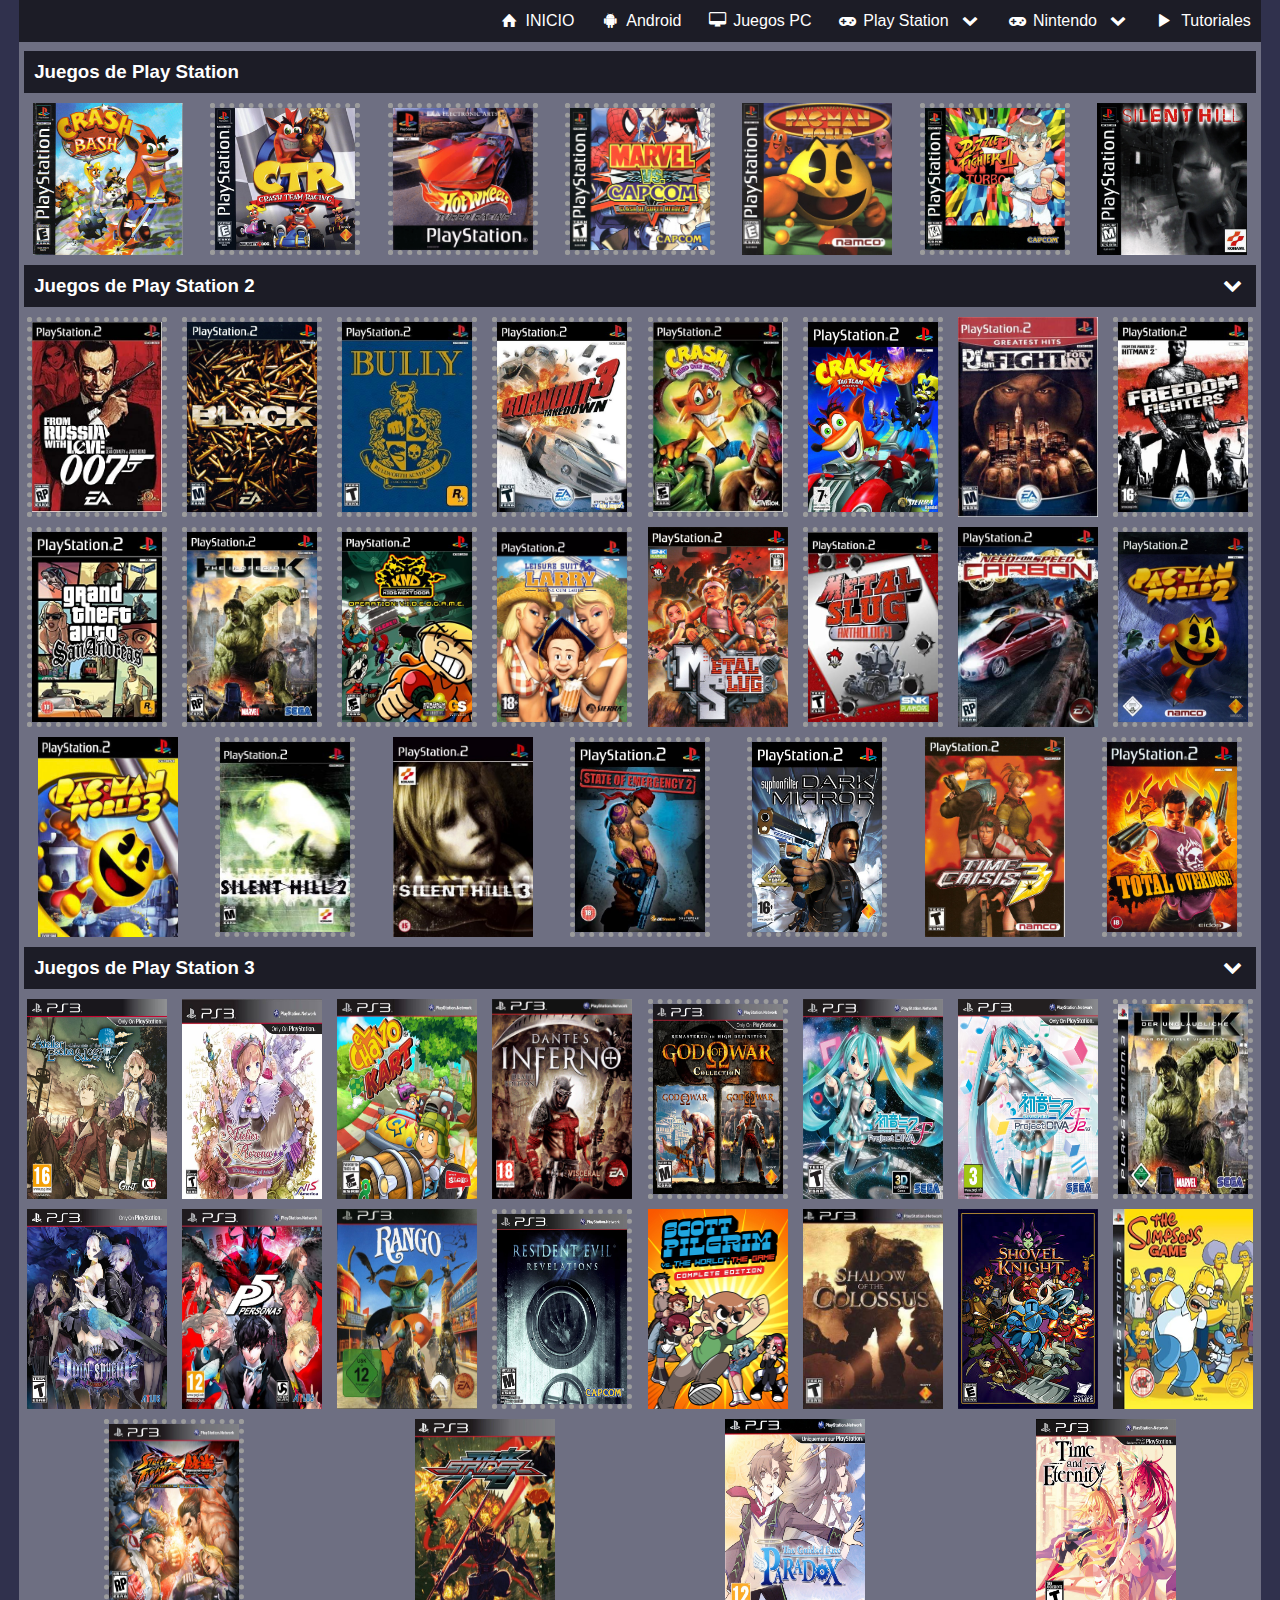
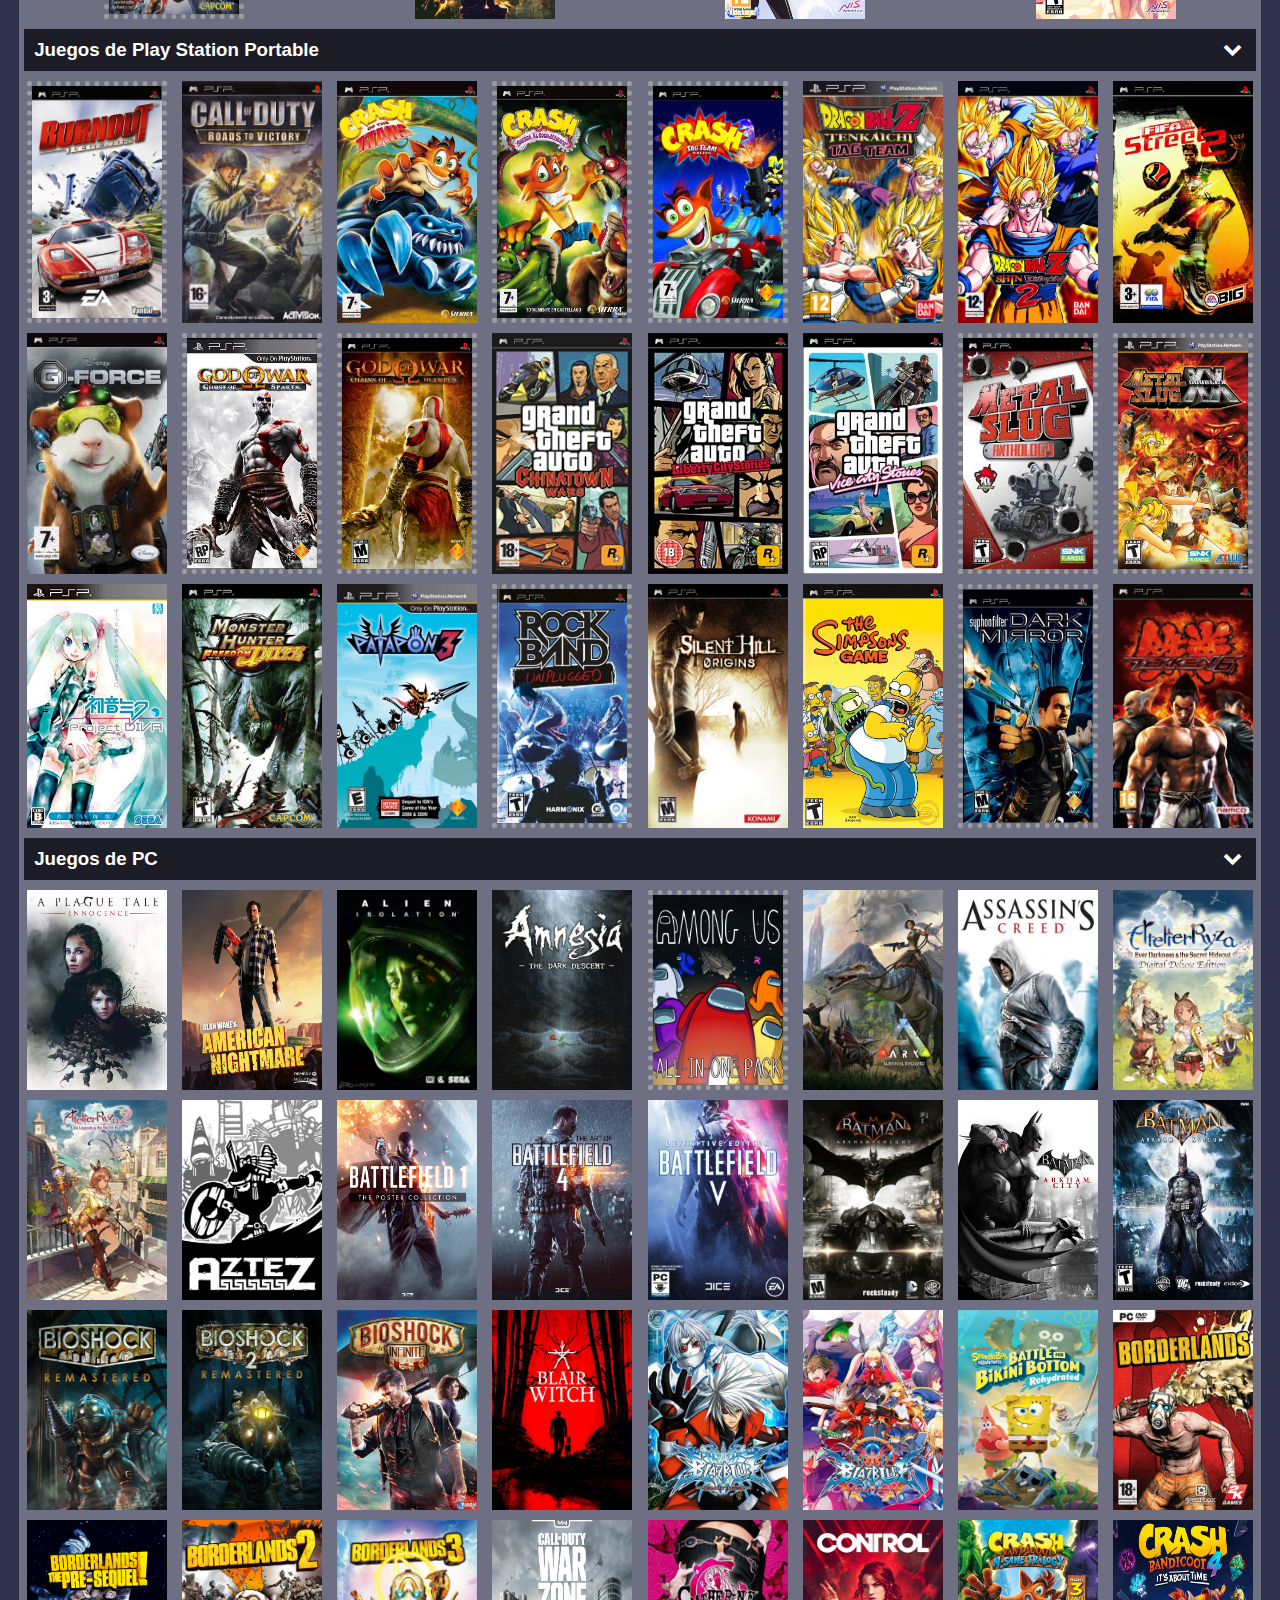
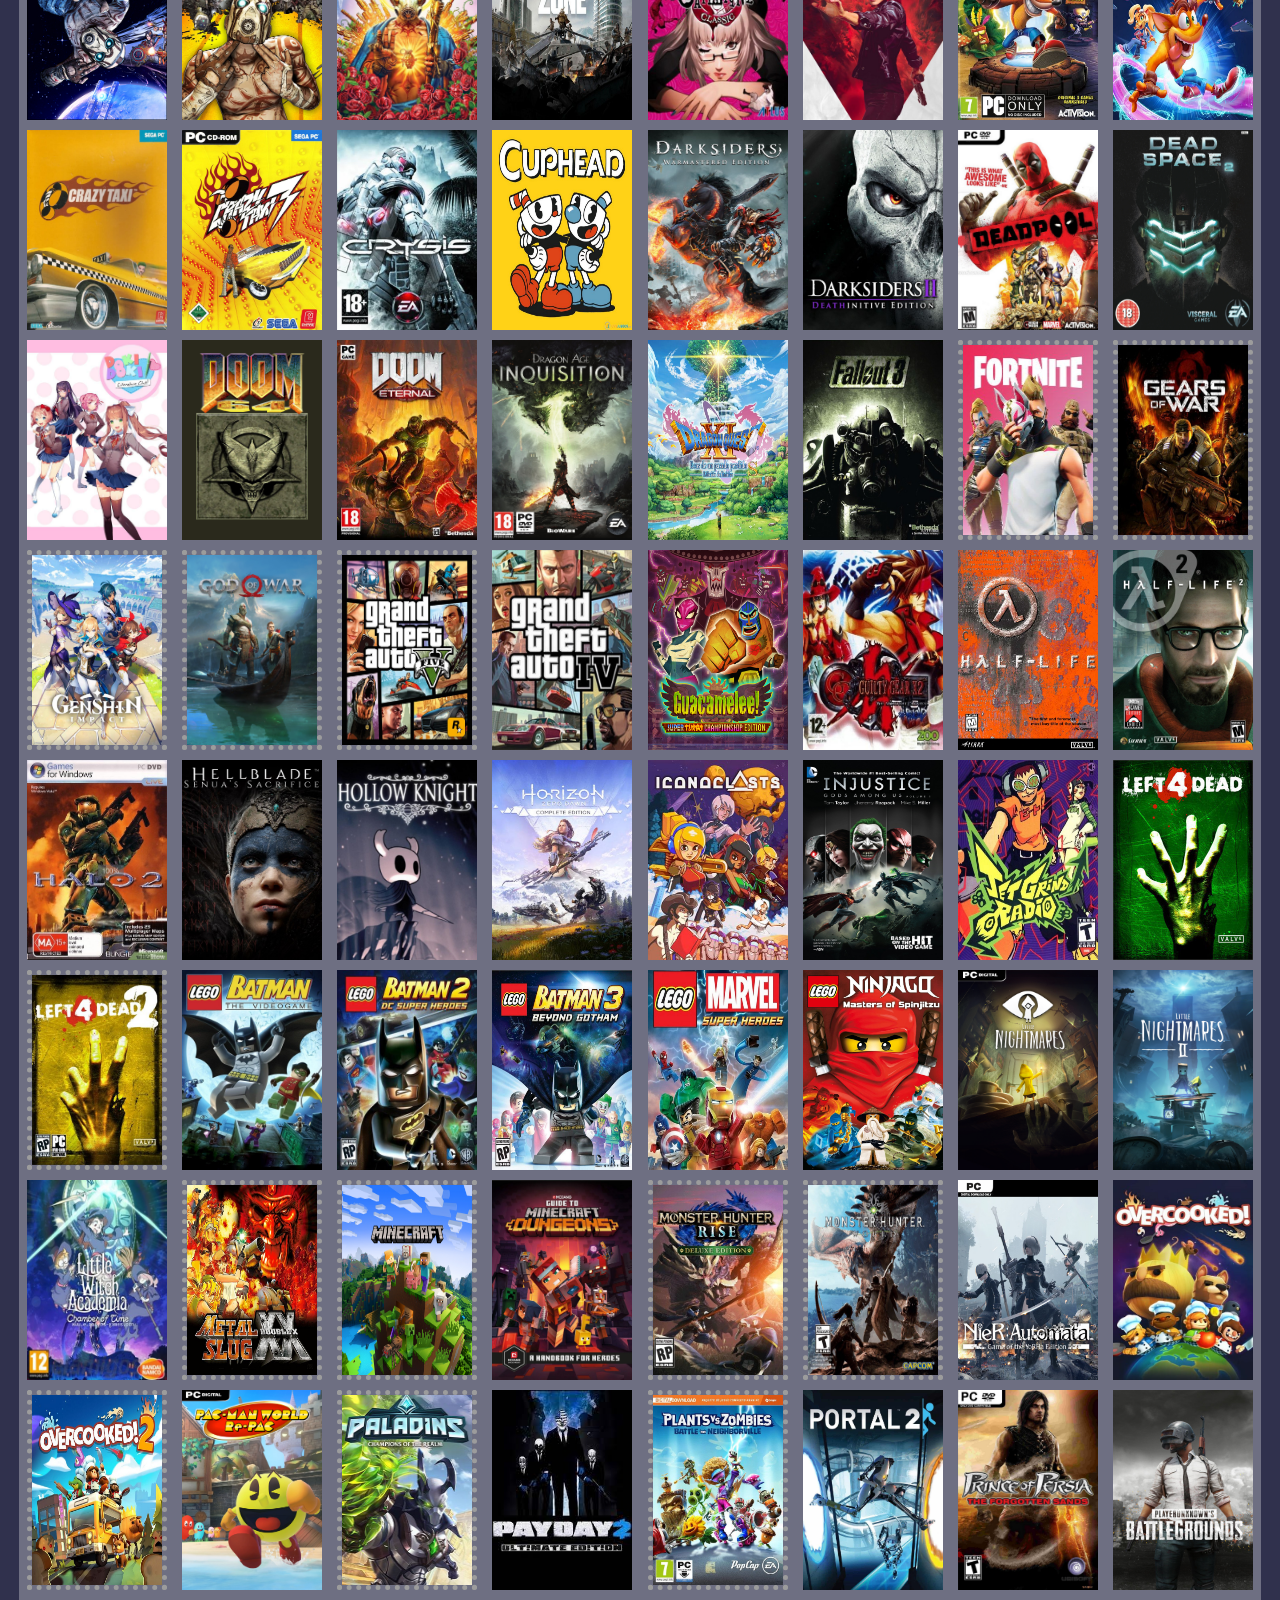
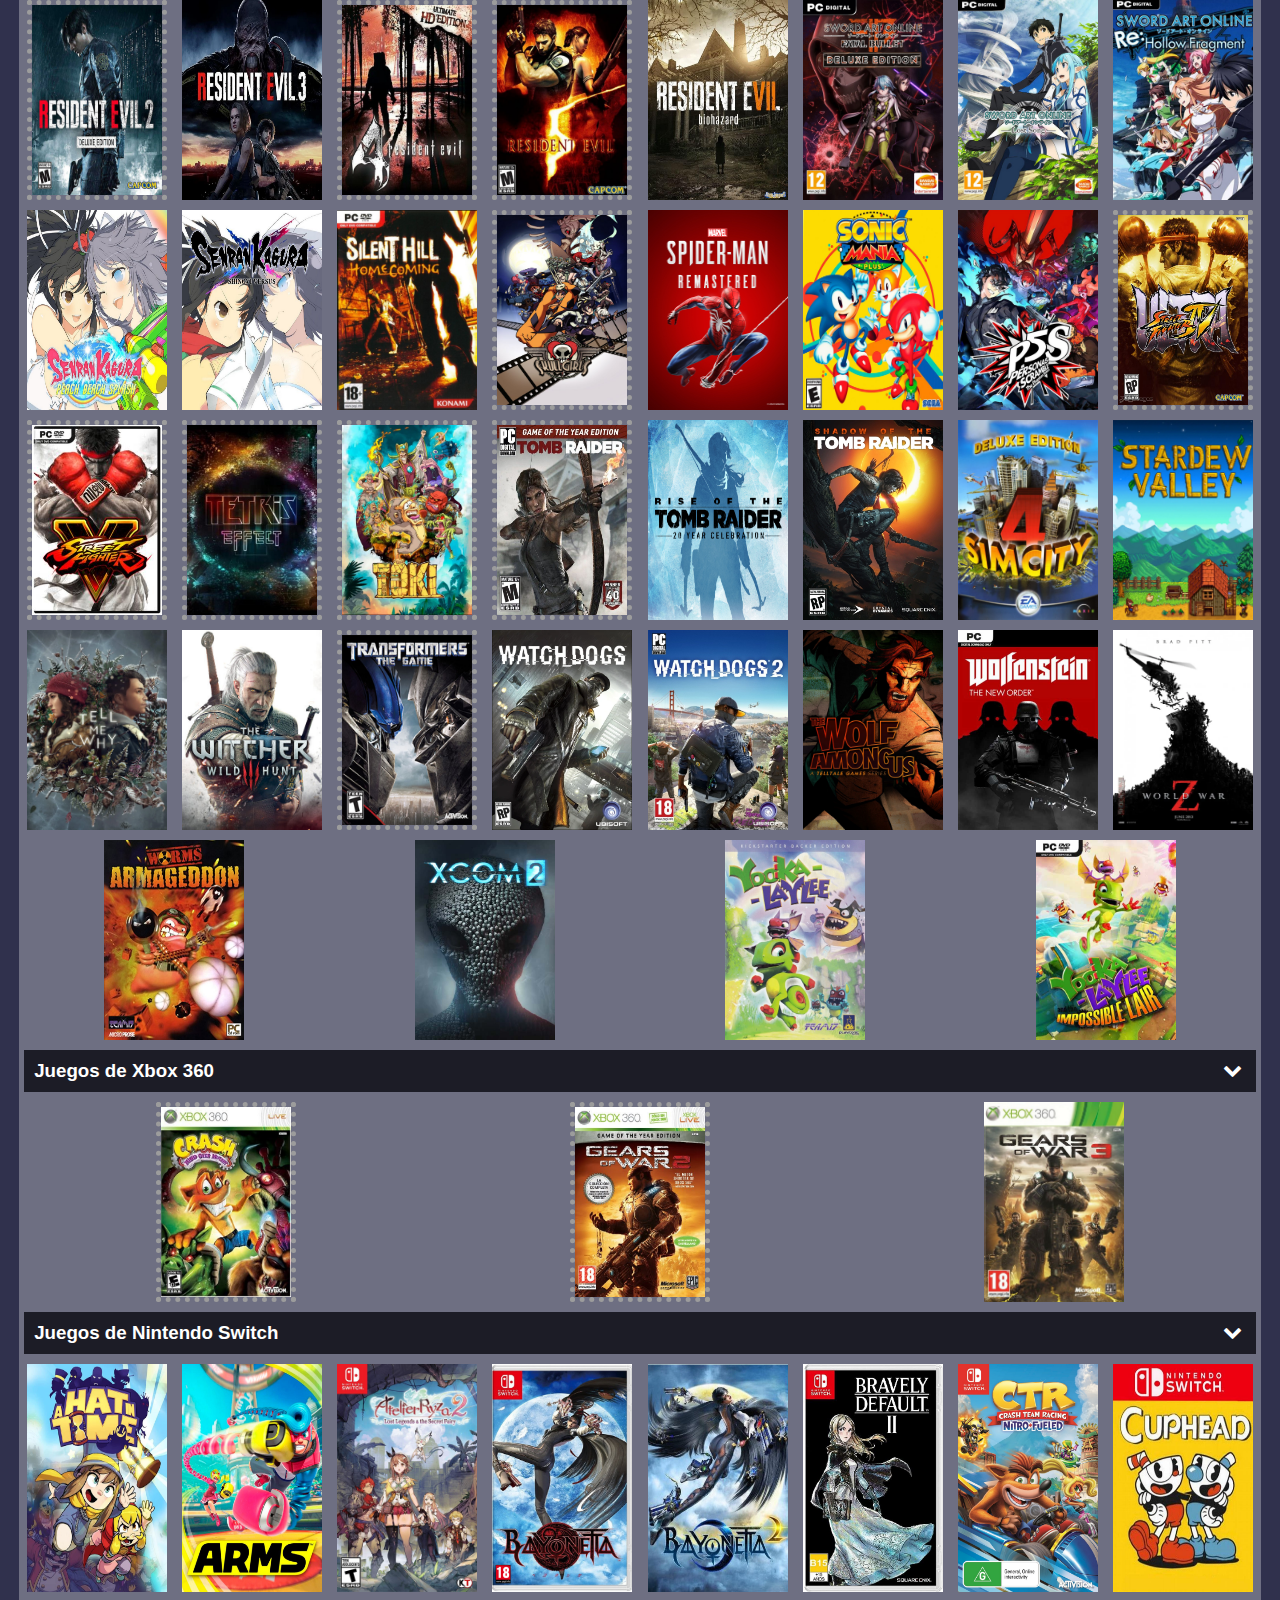
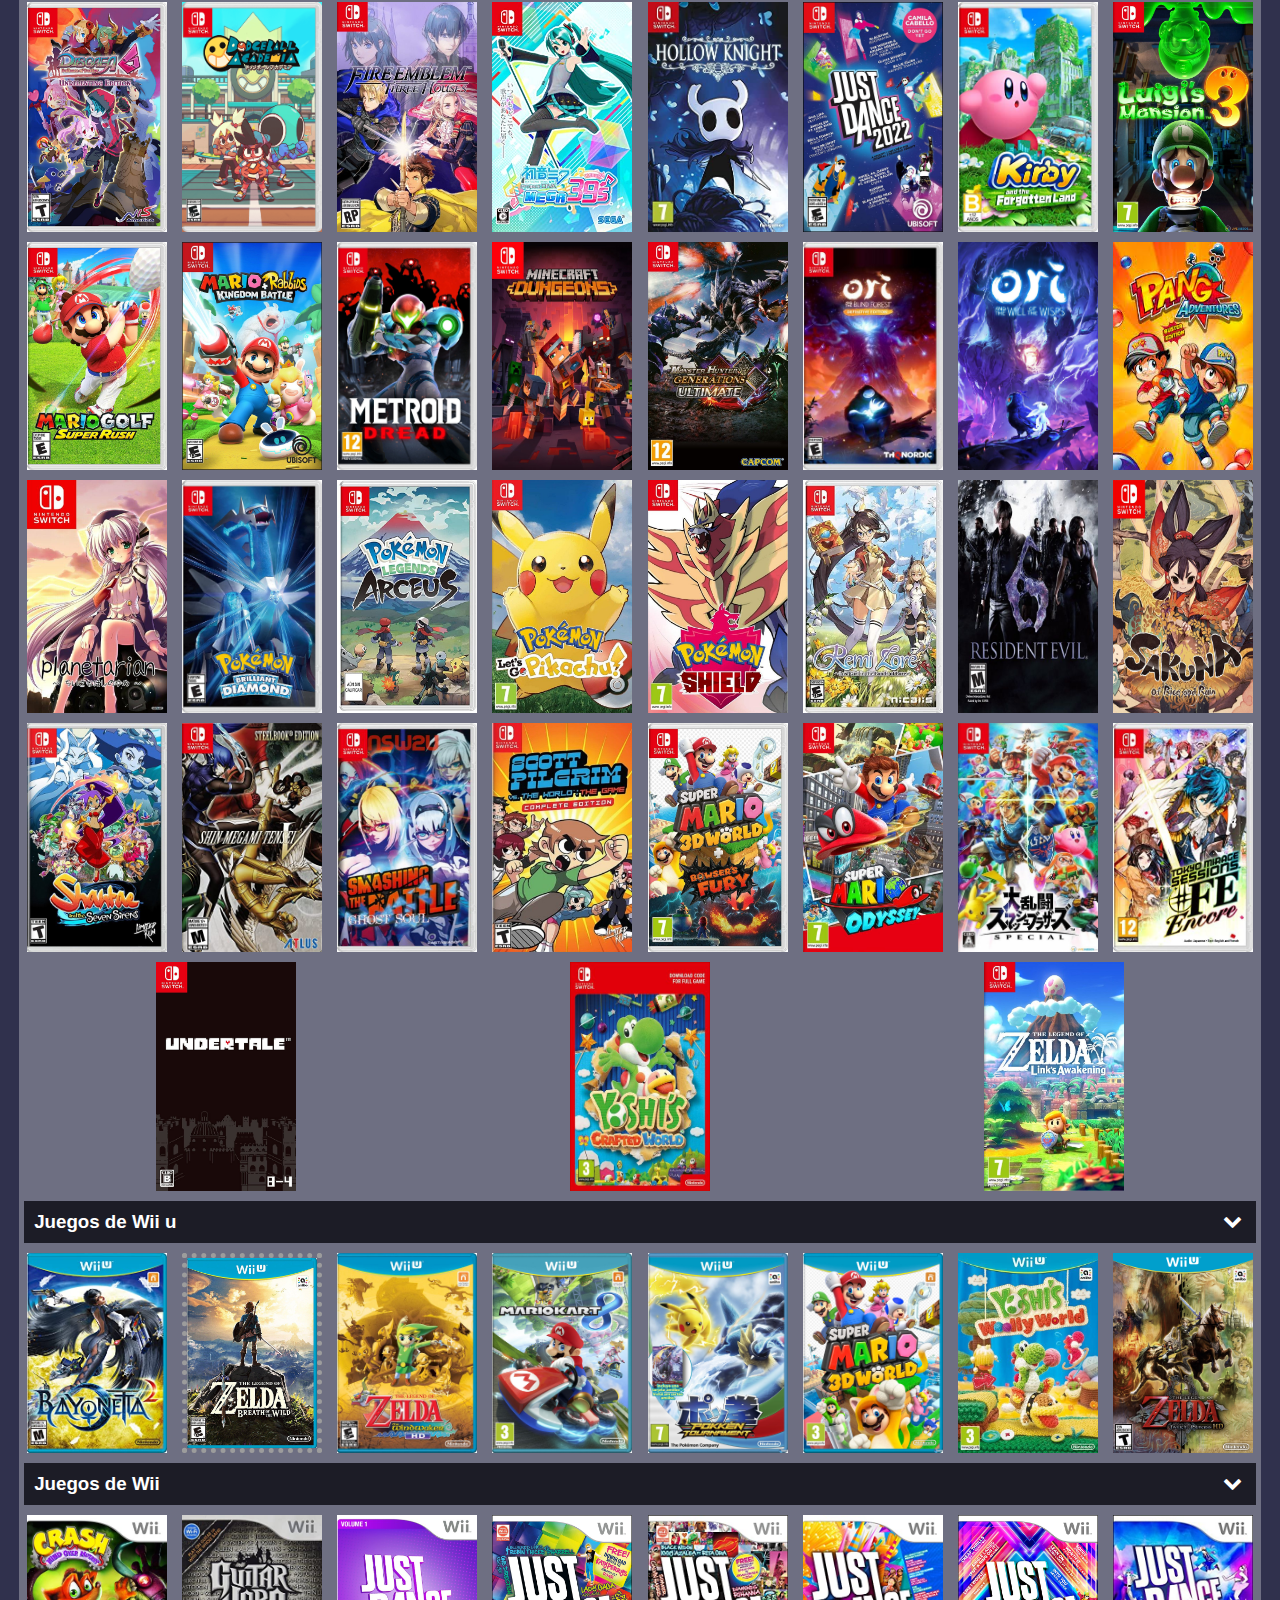
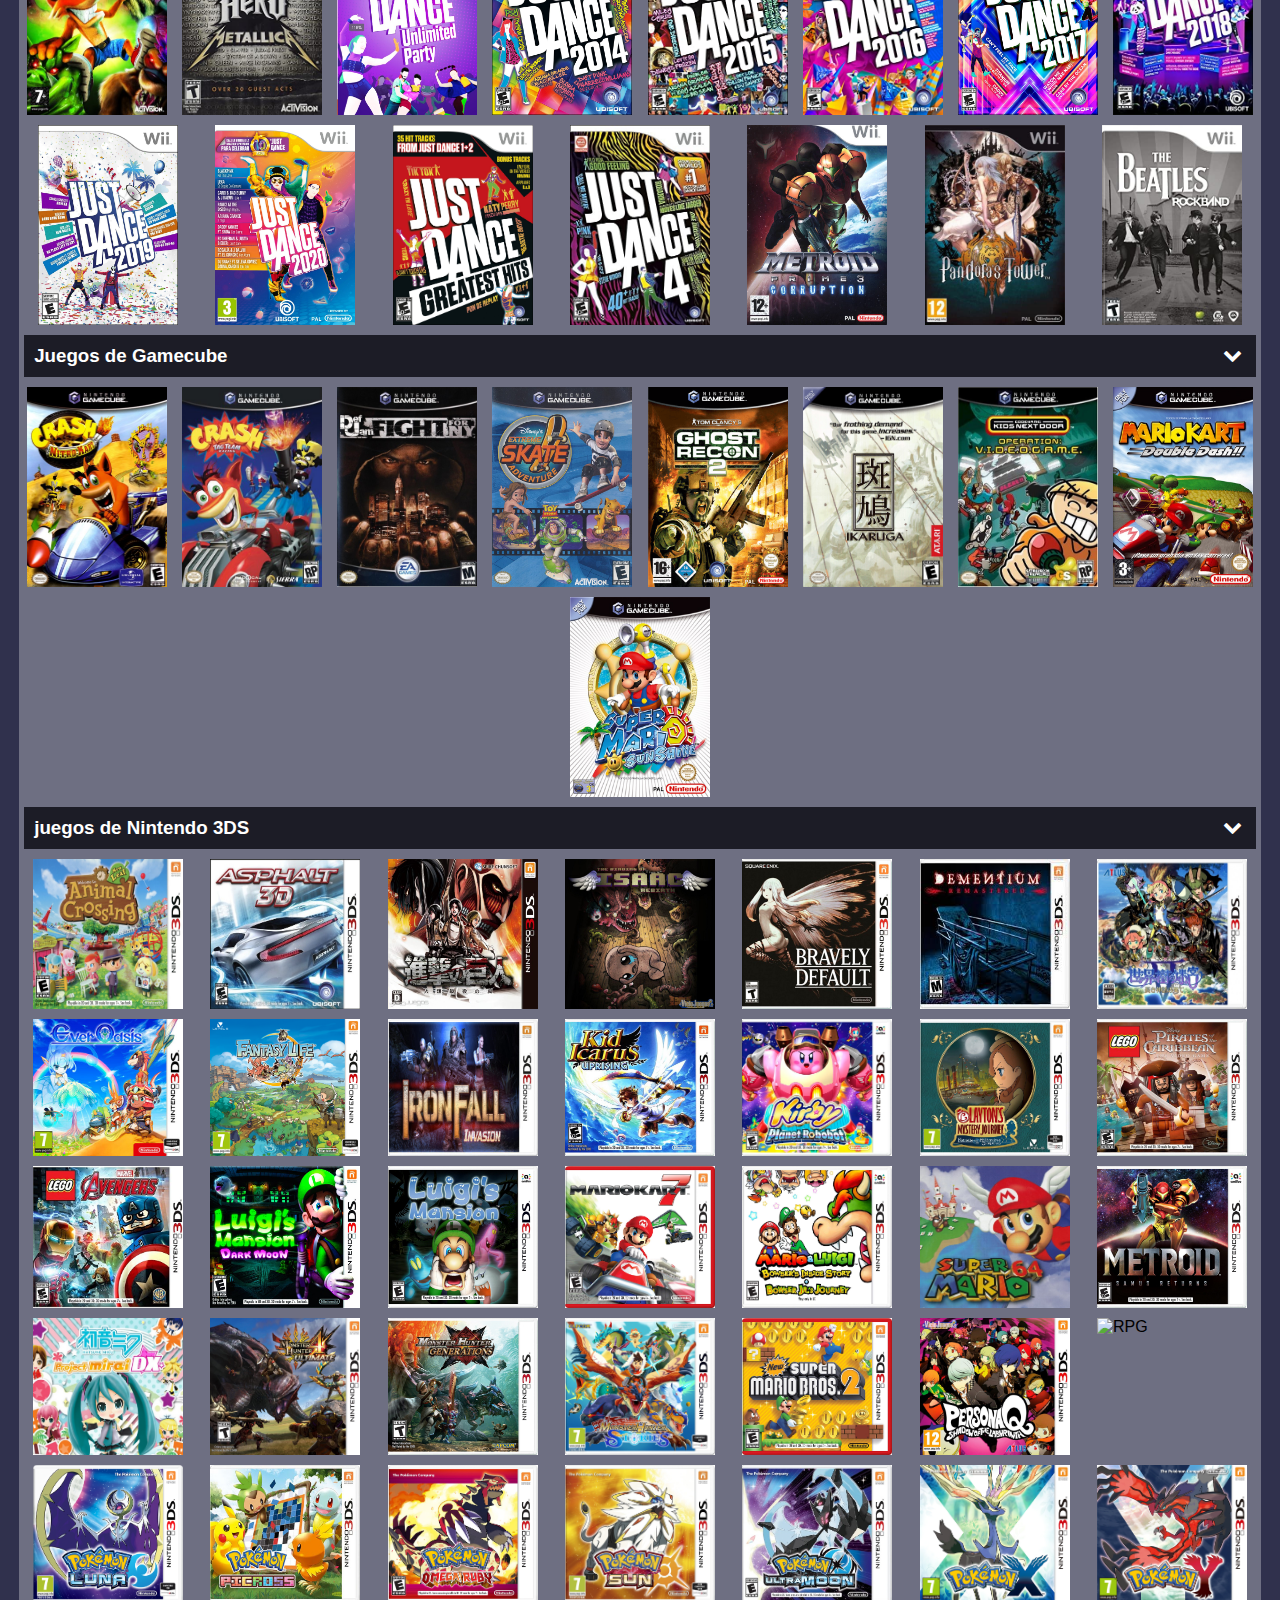
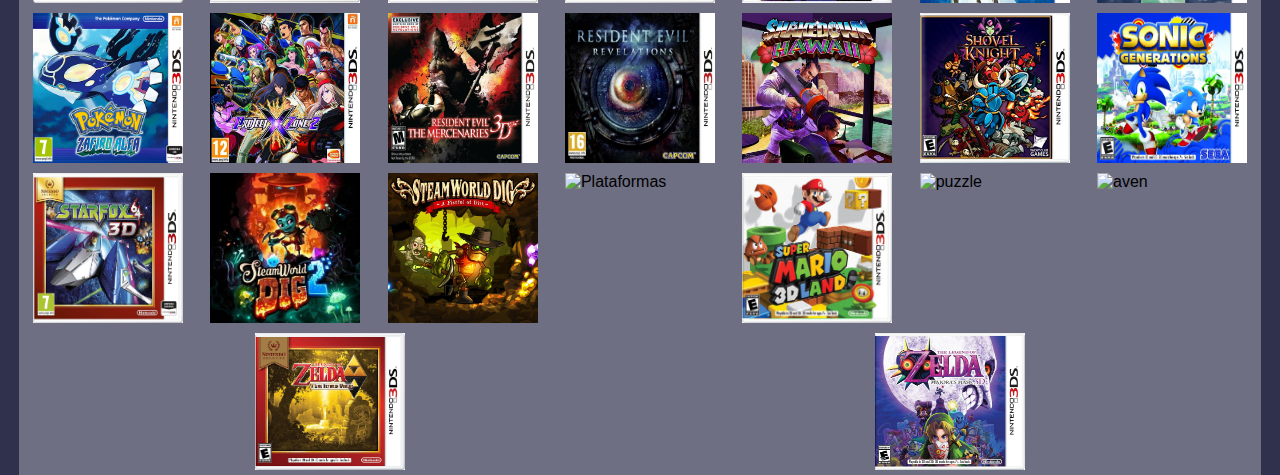
==== commit 412e6fba: "adf" ====
--- a/index.html
+++ b/index.html
@@ -49,12 +49,12 @@
             </nav>
             <!-- ----------------FIN DEL MENU---------------- -->
         </header>
-
         <div class="bodega">
             <h3 id="play1">Juegos de Play Station <span class="icon-down open"></span></h3>  <!-- ---------------------------------------------------------------------- --> 
             <div class="estante cuadro psx">
-                <img src="images/ps1/bash.png" title="Crash Bash - Party" class="terminado">
-                <img src="images/ps1/CTR.png" title="Crash Team Racing - Carreras" class="terminado">
+                <img src="images/ps1/bash.png" title="Crash Bash - Party" >
+                <img src="images/ps1/CTR.png" title="Crash Team Racing - Carreras" class="terminado" >
+                <img src="images/ps1/Hot-Wheels-Turbo-Racing.png" alt="Carreras" class="terminado">
                 <img src="images/ps1/Marvel.jpg" title="Marvel vs Capcom - PELEAS" class="terminado">
                 <img src="images/ps1/Pcw1.jpg" title="Pacman World- Aventura" >
                 <img src="images/ps1/puzzle.jpg" title="Street Puzzle Fighter Turbo - Puzzle" class="terminado">
@@ -72,10 +72,12 @@
                 <img src="images/ps2/crash-MOM.jpg"  title="Crash Mind Over Mutants - AVENTURA" class="terminado">
                 <img src="images/ps2/crash-TTR.jpg" title="Crash Tag Team Racing - CARRERAS" class="terminado">
                 <img src="images/ps2/defjamffny.jpg" title="Def Jam Fight For NY - PELEAS">
+                <img src="images/ps2/Freedom_fighters.jpg" alt="Shooter" class="terminado">
                 <img src="images/ps2/gta-SA.jpg" title="GTA San Andreas - ACCION" class="terminado">
                 <img src="images/ps2/hulk.jpg" title="Hulk - AVENTURA" class="terminado">
                 <img src="images/ps2/knd-videogame.jpg" title="KND Videogame - PLATAFORMAS" class="terminado">
                 <img src="images/ps2/Leisure-Suit-Larry-Magna-Cum-Laude.png" alt="Puzzle" class="terminado">
+                <img src="images/ps2/Metal_Slug_3d.jpg" alt="Shooter">
                 <img src="images/ps2/metal-slug-antology.jpg" title="Metal Slug - DISPAROS" class="terminado">
                 <img src="images/ps2/Need_for_speed_carbon.jpg" alt="Carreras">
                 <img src="images/ps2/pac-man-w2.jpg" title="Pac Man World 2 - AVENTURA" class="terminado">
@@ -83,14 +85,16 @@
                 <img src="images/ps2/Silent_Hill_2.jpg" title="Silent Hill 2 - TERROR" class="terminado">
                 <img src="images/ps2/Silent_Hill_3.jpg" alt="TERROR">
                 <img src="images/ps2/state-of-emergency-2.jpg" class="terminado">
+                <img src="images/ps2/Syphon_filter_Dark_Mirror.jpg" alt="Shooter" class="terminado">
                 <img src="images/ps2/Time_Crisis_3.jpg" alt="Shooter">
+                <img src="images/ps2/Total_Overdose.jpg" alt="Shooter" class="terminado">
             </div>
         </div>
 
         <div class="bodega">
             <h3 id="play3">Juegos de Play Station 3 <span class="icon-down-open"></span></h3>      <!-- ---------------------------------------------------------------------- --> 
             <div class="estante ps3">
-                <img src="images/ps3/atelier-escha-logyps3.jpg" title="Atelier Escha And Logy - JRPG">
+                <img src="images/ps3/atelier-escha-logyps3.jpg" title="Atelier Escha And Logy - JRPG" >
                 <img src="images/ps3/Atelier_Rorona.jpg" alt="JRPG">
                 <img src="images/ps3/chavokart.jpg" title="El Chavo Kart - CARRERAS">
                 <img src="images/ps3/danteps3.gif" title="Dante s Inferno - HACK n SLASH">
@@ -101,11 +105,12 @@
                 <img src="images/ps3/Odin_Sphere_Leifthrasir_BLUS3160.jpg" title="Odin Sphere - JRPG"> 
                 <img src="images/ps3/p5ps3.jpg" title="Persona 5 - JRPG">
                 <img src="images/ps3/Rango.png" alt="Aventura">
-                <img src="images/ps3/Resident_Evil_Revelation.jpg" alt="Terror">
+                <img src="images/ps3/Resident_Evil_Revelation.jpg" alt="Terror" class="terminado">
                 <img src="images/ps3/scott.jpg" title="Scott Pilgrim vs the World - Beat em UP">
                 <img src="images/ps3/Shadow-Of-The-Colossus.jpg" title="Shadow of the Colossus - AVENTURA">
                 <img src="images/ps3/Shovel_knight_ps3.jpg" title="Shovel Knight - PLATAFORMAS">
                 <img src="images/ps3/simppsosnvg.jpg" title="The Simpsons the Videogame - AVENTURA">
+                <img src="images/ps3/Street_Fighter_X_Tekken.webp" alt="Peleas" class="terminado">
                 <img src="images/ps3/Strider-PS3.jpg" title="Strider Hiryu - PLATAFORMAS">
                 <img src="images/ps3/The guided fate paradox.jpg" title="The Guided Fate Paradox - JRPG">
                 <img src="images/ps3/time-and-eternity.jpg" title="Time and Eternity - Masmorras">
@@ -124,20 +129,20 @@
                 <img src="images/psp/dragonballshinbudokai2.jpg" title="Dragon Ball Shin Budokai 2 - PELEAS">
                 <img src="images/psp/fifa-street.jpg" title="Fifa Street - Deportes">
                 <img src="images/psp/g-force.jpg" title="G Force - Plataformas 3d">
-                <img src="images/psp/God-of-War-Ghost-of-Sparta.jpg" title="God of War Ghost Of Sparta - HACK N SLASH">
-                <img src="images/psp/Gowchains.jpg" title="God Of war Chains of Olympus - HACK N SLASH">
+                <img src="images/psp/God-of-War-Ghost-of-Sparta.jpg" title="God of War Ghost Of Sparta - HACK N SLASH" class="terminado">
+                <img src="images/psp/Gowchains.jpg" title="God Of war Chains of Olympus - HACK N SLASH" class="terminado">
                 <img src="images/psp/gtachinatown.jpg" title="GTA Chinatown Wars - Mundo Abierto">
                 <img src="images/psp/gtalibertycity.jpg" title="GTA Luberty City Stories - MUNDO ABIERTO">
                 <img src="images/psp/gtavicecity.jpg" title="GTA Vice City Stories - MUNDO ABIERTO">
-                <img src="images/psp/metalslugantology.jpg" title="Metal Slug Antology - Run n Gun">
-                <img src="images/psp/metalxxport.jpg" title="Metal Slug XX - RUN N GUN">
+                <img src="images/psp/metalslugantology.jpg" title="Metal Slug Antology - Run n Gun" class="terminado">
+                <img src="images/psp/metalxxport.jpg" title="Metal Slug XX - RUN N GUN" class="terminado">
                 <img src="images/psp/mikuproyectdiva.jpg" title="Hatsune Miku Project Diva - RITMO">
                 <img src="images/psp/monsterhunter-freedom-unite.jpg" title="Monster Hunter Freedom Unite - ACCIÓN">
                 <img src="images/psp/Patapon%203.jpg" alt="" title="Paatapon 3 - RITMO">
-                <img src="images/psp/rockband-unplugged.jpg" title="Rockband Unplugged - RITMICO">
+                <img src="images/psp/rockband-unplugged.jpg" title="Rockband Unplugged - RITMICO" class="terminado">
                 <img src="images/psp/Silent-Hill-Origins.jpg" title="Silent Hill Origins - Terror">
                 <img src="images/psp/simpson-game.jpg" title="Simpsons Game - AVENTURA">
-                <img src="images/psp/syphonfilterdarkmirror.jpg" title="Syphon Filter Dark Mirror - Shooter">
+                <img src="images/psp/syphonfilterdarkmirror.jpg" title="Syphon Filter Dark Mirror - Shooter" class="terminado">
                 <img src="images/psp/tekken-6.jpg" title="Tekken 6 - PELEAS">
             </div>
         </div>
@@ -149,7 +154,7 @@
                 <img src="images/pc/Alan_Wake_American_Nightmare.png" alt="Aventura">
                 <img src="images/pc/Alien_Isolation.jpg" alt="Horror">
                 <img src="images/pc/Amnesia_the_dark_descent.jpg" alt="Terror">
-                <img src="images/pc/among-us.jpg" title="Among us - Battle Royale">
+                <img src="images/pc/among-us.jpg" title="Among us - Battle Royale" class="terminado">
                 <img src="images/pc/Ark_Survival_Evolved.jpg" alt="Sandbox">
                 <img src="images/pc/Assasinscreed-Directorcuts.jpg">
                 <img src="images/pc/Atelier ryza.jpg">
@@ -186,6 +191,7 @@
                 <img src="images/pc/deadpool.jpg" title="Deadpool - AVENTURA">
                 <img src="images/pc/Dead_Space_2.webp" alt="TERROR">
                 <img src="images/pc/Doki_Doki_Literature_Club.jpg" alt="Novela">
+                <img src="images/pc/Doom_64.png" alt="Shooter">
                 <img src="images/pc/Doom-Eternal.webp" title="Doom Eternal - FPS">
                 <img src="images/pc/dragon_age_inquisition.jpg" alt="accion">
                 <img src="images/pc/Dragon Quest XI.jpg" title="Dragon Quest XI - JRPG">
@@ -225,13 +231,14 @@
                 <img src="images/pc/nierautomata.png" title="Nier Autómata - Hack n SLASH">
                 <img src="images/pc/overcoocked.jpg" title="Overcoocked - Puzzle">
                 <img src="images/pc/overcoocked 2.jpg" title="Overcoocked 2 - Puzzle" class="terminado">
+                <img src="images/pc/Pac_Man_World_Re_PAC.png" alt="Aventura">
                 <img src="images/pc/paladines.jpeg" title="Paladines - FPS" class="terminado">
                 <img src="images/pc/Payday_2.jpg" alt="Shooter">
                 <img src="images/pc/plantvszombiebfn.jpg" title="Plantes vs Zombies - Puzzle" class="terminado">
                 <img src="images/pc/Portal_2.jpg" alt="Shooter">
                 <img src="images/pc/Prince of persia.jpg" title="Prince of Persia the Forgotten Sands - AVENTURA">
                 <img src="images/pc/PUBG.jpg" alt="Battle Royale">
-                <img src="images/pc/Resident Evil 2 Remake.jpg" title="Resident Evil 2 Remake - Shooter">
+                <img src="images/pc/Resident Evil 2 Remake.jpg" title="Resident Evil 2 Remake - Shooter" class="terminado">
                 <img src="images/pc/resident-evil-3-remake.webp" title="Resident Evil 3 Remake - Shooter">
                 <img src="images/pc/resident-evil-4.jpg" title="Resident Evil 4 - Shooter" class="terminado">
                 <img src="images/pc/REsident evil 5.jpg" title="Resident Evil 5 - Shooter" class="terminado">
@@ -243,6 +250,7 @@
                 <img src="images/pc/senrankagurashinoviversus.jpg" title="Senran Kagura Shinovi Versus - Hack n SLASH">
                 <img src="images/pc/Silent hill home coming.jpg" title="Silent Hill Homecoming - Terror">
                 <img src="images/pc/skullgirls.jpg" title="skullgirls - PELEAS" class="terminado">
+                <img src="images/pc/Spider_man_Remastered.jpg" alt="AVENTURA">
                 <img src="images/pc/soic-mania-plus.jpg" title="Sonic Mania - Plataformas 2D">
                 <img src="images/pc/steam-persona-5-strikers.jpg" title="Persona 5 Strikers - HACK n SLASH">
                 <img src="images/pc/Ultra_Street_Fighter_iv.jpg" alt="Peleas" class="terminado">
@@ -253,13 +261,29 @@
                 <img src="images/pc/Rise_of_the_Tomb_Rider.jpg" alt="Accion Aventura">
                 <img src="images/pc/Shadow_of_the_Tomb_Rider.png" alt="accion Aventura">
                 <img src="images/pc/SimCity_4.jpg" alt="Gestion">
+                <img src="images/pc/Stardew_Valley.webp" alt="Sandbox">
                 <img src="images/pc/Tell_me_why.webp" alt="Novela">
                 <img src="images/pc/The_Witcher_III_Wild_Hunt.jpg" alt="ARPG">
                 <img src="images/pc/Transformers.jpg" title="Transformers the Game - AVENTURA" class="terminado">
+                <img src="images/pc/Watch-dogs.webp" alt="">
+                <img src="images/pc/Watch-dogs-2.jpg" alt="Shooter Aventura">
+                <img src="images/pc/The_Wolf_Among_Us.jpg" alt="">
+                <img src="images/pc/wolfenstein_the_new_order.jpg" alt="FPS">
+                <img src="images/pc/World_war_Z.webp" alt="Shooter">
                 <img src="images/pc/Worms_armageddon.jpg" alt="Estrategia">
-            </div>
-        </div>
-        
+                <img src="images/pc/XCOM_2.jpg" alt="Estrategia">
+                <img src="images/pc/Yoo-ka_Laylee.jpg" alt="Plataformas">
+                <img src="images/pc/Yoo-ka_Laylee_impossible_Lair.jpg" alt="Plataformas">
+            </div>
+        </div>
+        <div class="bodega">
+            <h3 id="xbox360">Juegos de Xbox 360 <span class="icon-down-open"></span></h3>
+            <div class="estante xboxb">
+                <img src="images/xbox360/Crash_Mind_over_Mutants.jpg" alt="PLATAFORMAS" class="terminado"> 
+                <img src="images/xbox360/Gears_of_War_2.jpg" alt="Shooter" class="terminado">
+                <img src="images/xbox360/Gears_of_War_3.jpg" alt="Shooter">
+            </div>
+        </div>
         <div class="bodega">
             <h3 id="switch">Juegos de Nintendo Switch <span class="icon-down-open"></span></h3>
             <div class="estante switch">
@@ -271,6 +295,7 @@
                 <img src="images/switch/bravely-default2.jpg" title="Bravely default 2 - JRPG">
                 <img src="images/switch/ctr_nitrofuled.jpeg" title="">
                 <img src="images/switch/Cuphead.jpg" alt="Run n Gun">
+                <img src="images/switch/Disgaea_6.jpg" alt="Estrategia">
                 <img src="images/switch/Dodgeball-Academia.png" alt="Deportes">
                 <img src="images/switch/fire-emblem-three-houses.jpg" title="Fire Emblem Three Houses - Estrategia">
                 <img src="images/switch/Hatsune_Miku_Mega_Mix.jpg" alt="RITMO">
@@ -294,6 +319,7 @@
                 <img src="images/switch/remilore.jpg" alt="">
                 <img src="images/switch/Resident_Evil_6.jpg" alt="Accion">
                 <img src="images/switch/Sakuna_of_Rice_and_Ruin.jpg" alt="Aventura">
+                <img src="images/switch/Shantae_and_the_Seven _Sirens.jpg" alt="Plataformas">
                 <img src="images/switch/Shin_Megami_Tensei_V.jpg" alt="JRPG">
                 <img src="images/switch/smashing_the.jpg" alt="">
                 <img src="images/switch/sott-pilgrim.jpg" title="Scott pilgrim vs The world - Beat em UP">
@@ -311,7 +337,7 @@
             <h3 id="wiiu">Juegos de Wii u <span class="icon-down-open"></span></h3>  <!-- ---------------------------------------------------------------------- --> 
             <div class="estante wiiu">
                 <img src="images/wiiu/bayonetta2.jpg" title="Bayonetta 2 - HACK n SLASH">
-                <img src="images/wiiu/breath-of-the-wild.jpg" title="Zelda Breath of the Wild - AVENTURA">
+                <img src="images/wiiu/breath-of-the-wild.jpg" title="Zelda Breath of the Wild - AVENTURA" class="terminado">
                 <img src="images/wiiu/legendzeldawindwaker.jpg" title="The Legend of Zelda Wind Waker - AVENTURA">
                 <img src="images/wiiu/mario-kart.jpg" title="Mario Kart 8 - Carreras">
                 <img src="images/wiiu/pokken-tournament.jpg" title="Pokken Tournament - PELEAS">
@@ -352,6 +378,7 @@
                 <img src="images/gamecube/def-jam-ff-ny.jpg" title="Def Jam Fight For NY - PELEAS">
                 <img src="images/gamecube/disney-estreme-skate.jpg" title="Disney Extreme Skate - Deportes">
                 <img src="images/gamecube/ghost-recon-2.png" title="Ghost Recon 2 - DISPAROS">
+                <img src="images/gamecube/Ikaruga.jpg" alt="">
                 <img src="images/gamecube/knd-videogame.jpg" title="KND Videogame - Aventura">
                 <img src="images/gamecube/Mario_Kart_Double_Dash.jpg" title="Mario Kart Double Dash - Carreras">
                 <img src="images/gamecube/Super_Mario_Sunshine_Box.jpg" title="Super Mario Sunshine - Plataformas 3D">
@@ -362,8 +389,57 @@
             <h3 id="3ds">juegos de Nintendo 3DS <span class="icon-down-open"></span></h3>
             <div class="estante cuadro 3ds">
                 <img src="images/3ds/Animal_Crossing_New_Leaf.jpg" alt="SANDBOX">
-                <img src="images/3ds/Asphalt-3d-3ds.jpg" alt="CARRERAS">
+                <img src="images/3ds/Asphalt-3d.jpg" alt="">
                 <img src="images/3ds/attack_on_titan-humanity in chains.jpg" alt="ACCION">
+                <img src="images/3ds/Binding Of isac Rebird.jpg" alt="Dungeons">
+                <img src="images/3ds/bravely_Default.jpg" alt="JRPG">
+                <img src="images/3ds/Dementium Remastered.jpg" alt="Terror">
+                <img src="images/3ds/Etrian Odisey V.jpg" alt="Dungeons">
+                <img src="images/3ds/Ever Oasis.jpg" alt="Farming">
+                <img src="images/3ds/fantasy-life.png" alt="Rol">
+                <img src="images/3ds/ironfall_invations.jpg" alt="FPS">
+                <img src="images/3ds/kid-icarus_uprising.jpg" alt="DISPAROS">
+                <img src="images/3ds/kirby-planet-robot.jpg" alt="Plataformas">
+                <img src="images/3ds/Layton Katherine.jpg" alt="Puzzle">
+                <img src="images/3ds/Lego Piratas del caribe.jpg" alt="Plataformas">
+                <img src="images/3ds/LM Avengers.jpg" alt="Aventura">
+                <img src="images/3ds/luigis-mansion-2.jpg" alt="Aventura">  
+                <img src="images/3ds/luigis-mansion_3ds_portada.jpg" alt="Aventura">
+                <img src="images/3ds/Mario Kart 7.jpg" alt="Carreras">
+                <img src="images/3ds/MArio y Luigi Bowser inseide.jpg" alt="RPG">
+                <img src="images/3ds/mario64.jpg" alt="Plataformas">
+                <img src="images/3ds/metroid-samus-returns.jpg" alt="DISPAROS">
+                <img src="images/3ds/Miku Project mirai DX.jpg" alt="RITMICO">
+                <img src="images/3ds/Monster hunter 4 ultimate.jpg" alt="ARPG">
+                <img src="images/3ds/monster-hunter-generations.jpg" alt="ARPG">
+                <img src="images/3ds/monster-hunter-stories.jpg" alt="RPG">
+                <img src="images/3ds/New_super_mariobros_2.jpg" alt="Plataformas">
+                <img src="images/3ds/Persona_Q.jpg" alt="JRPG">
+                <img src="images/3ds/Pokemon-ultrasol.jpg" alt="RPG">
+                <img src="images/3ds/Pokemon_Luna.png" alt="RPG">
+                <img src="images/3ds/Pokemon_Picros.jpg" alt="puzzle">
+                <img src="images/3ds/Pokemon_Ruby.jpg" alt="RPG">
+                <img src="images/3ds/Pokemon_Sol.jpg" alt="RPG">
+                <img src="images/3ds/Pokemon_Ultra_Luna.jpg" alt="RPG">
+                <img src="images/3ds/Pokémon_X.png" alt="RPG">
+                <img src="images/3ds/Pokémon_Y.png" alt="rpg">
+                <img src="images/3ds/Pokémon_Zafiro_Alfa.png" alt="rpg">
+                <img src="images/3ds/Project_x_zone_2.jpg" alt="Estrategia">
+                <img src="images/3ds/Resident_evil_Mercenaries.jpg" alt="Shoter">
+                <img src="images/3ds/Resident_Evil_Revelations.jpg" alt="Shoter">
+                <img src="images/3ds/Shakedown_hawaii.jpg" alt="Aventura">
+                <img src="images/3ds/Shovel_Knight.jpg" alt="Plataformas">
+                <img src="images/3ds/Sonic_genetation.jpg" alt="Plataformas">
+                <img src="images/3ds/Starfox_3d.jpg" alt="aviones">
+                <img src="images/3ds/Steam_world_dig_2.jpg" alt="Plataformas">
+                <img src="images/3ds/Steamworld_dig.jpg" alt="Plataformas">
+                <img src="images/3ds/Super-mario-maker.jpg" alt="Plataformas">
+                <img src="images/3ds/Super_Mario_3D_Land.jpg" alt="Plataformas">
+                <img src="images/3ds/Sushi-striker.jpg" alt="puzzle">
+                <img src="images/3ds/The-legend-of-zelda-ocarina-of-time.jpg" alt="aven">
+                <img src="images/3ds/Zelda_a_link_Betwen_World.jpg" alt="Dungeons">
+                <img src="images/3ds/Zelda_Majora's_mask.jpg" alt="Dungeons">
+                 
             </div>
         </div>
         
--- a/css/estilos.css
+++ b/css/estilos.css
@@ -99,11 +99,18 @@
     height: auto;
 }
 
+
 .estante .terminado {
-    outline: #00eeff solid 3px;
-    border: #fff solid 2px;
+    border: #fff dotted 5px;
 }
 
+#terminado {
+    background-color:blue;
+    border: solid #fff 10px;
+    width:200px;
+    height:200px;
+    margin:50px;
+}
 
 @media screen and (max-width: 940px) {
 
